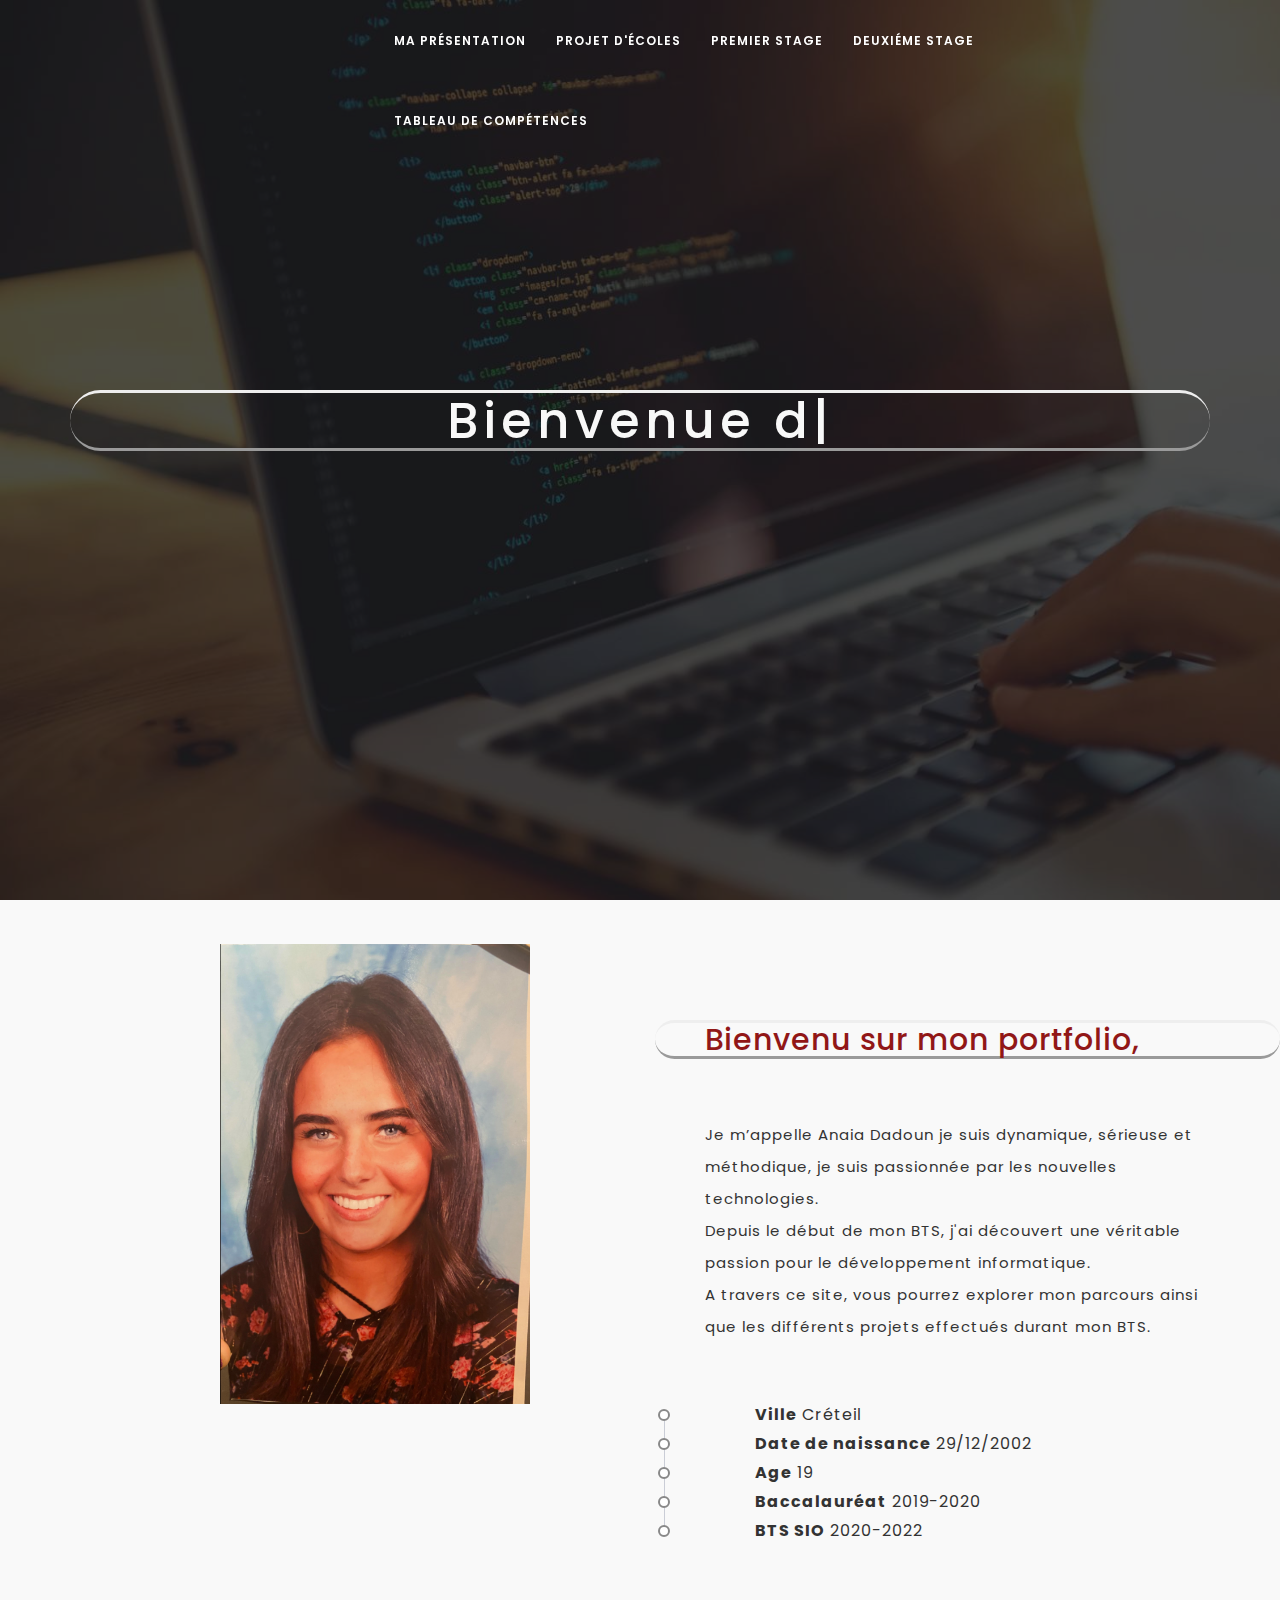
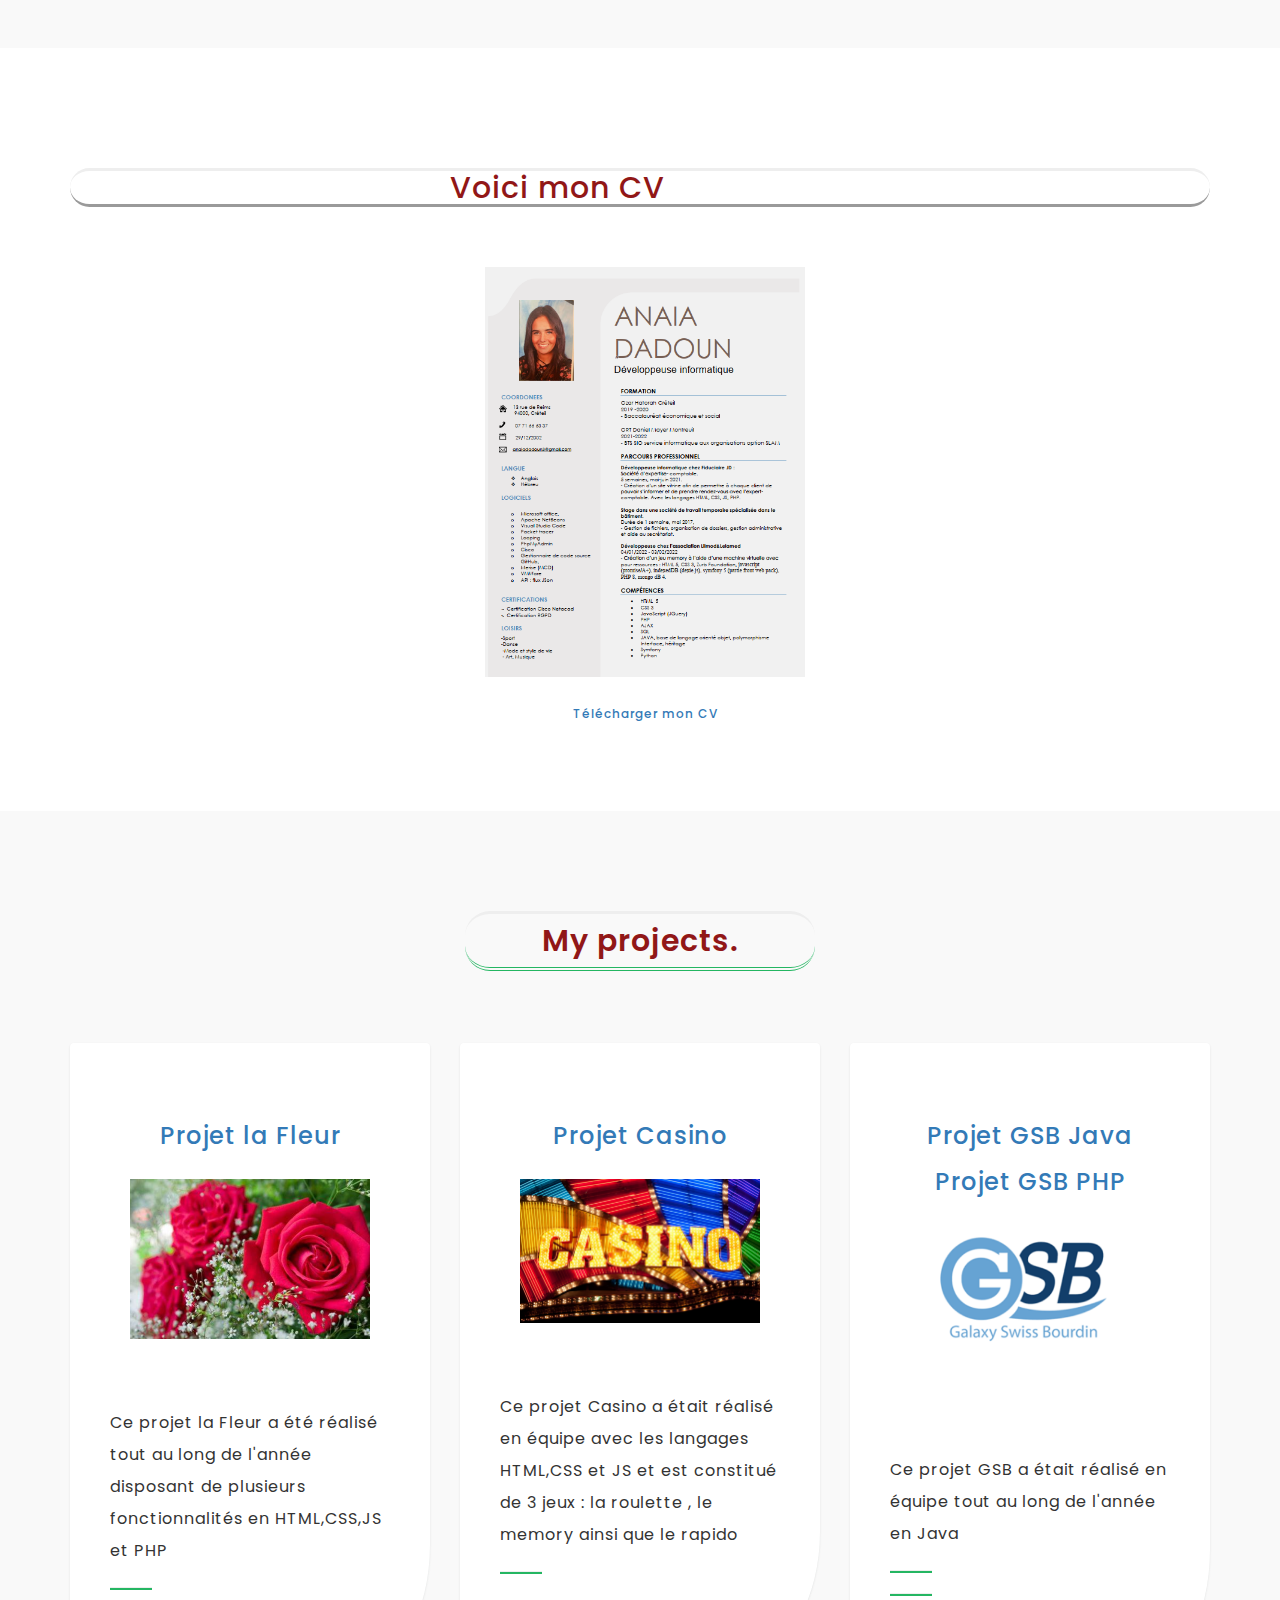
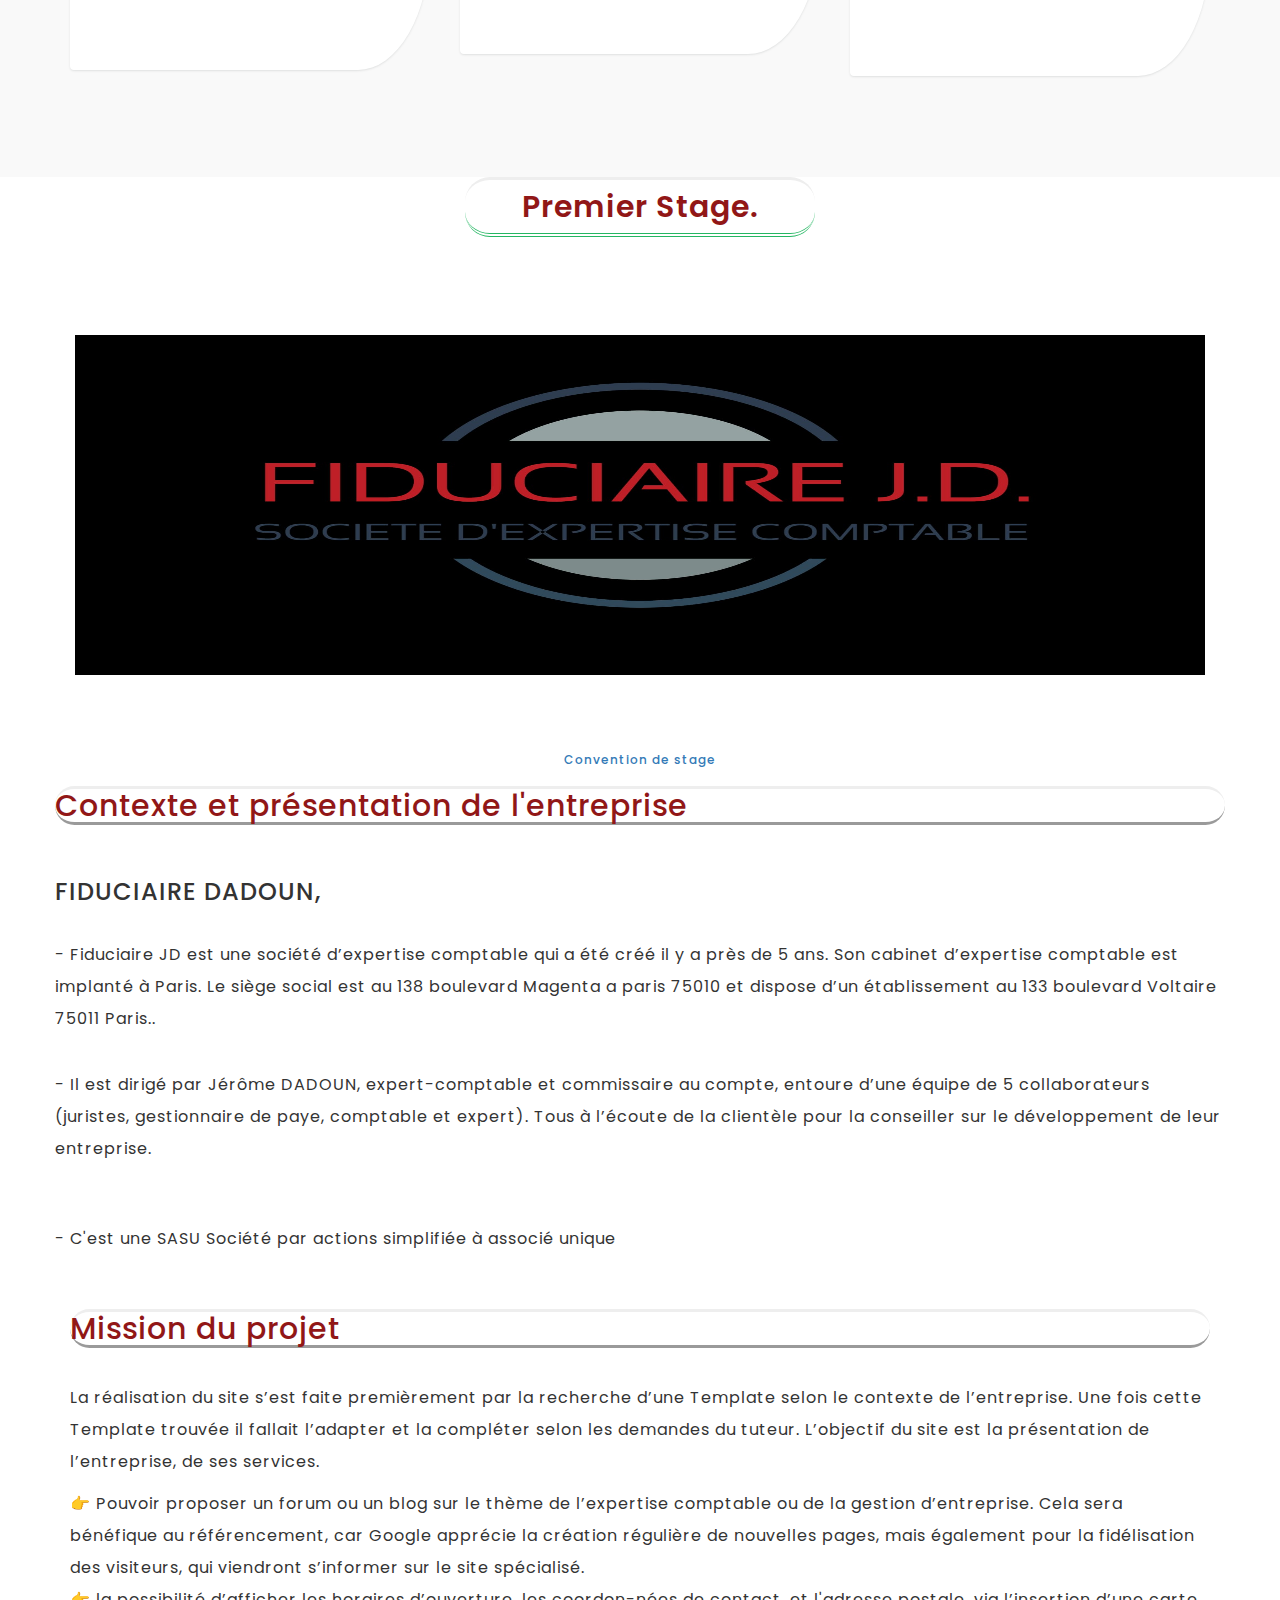
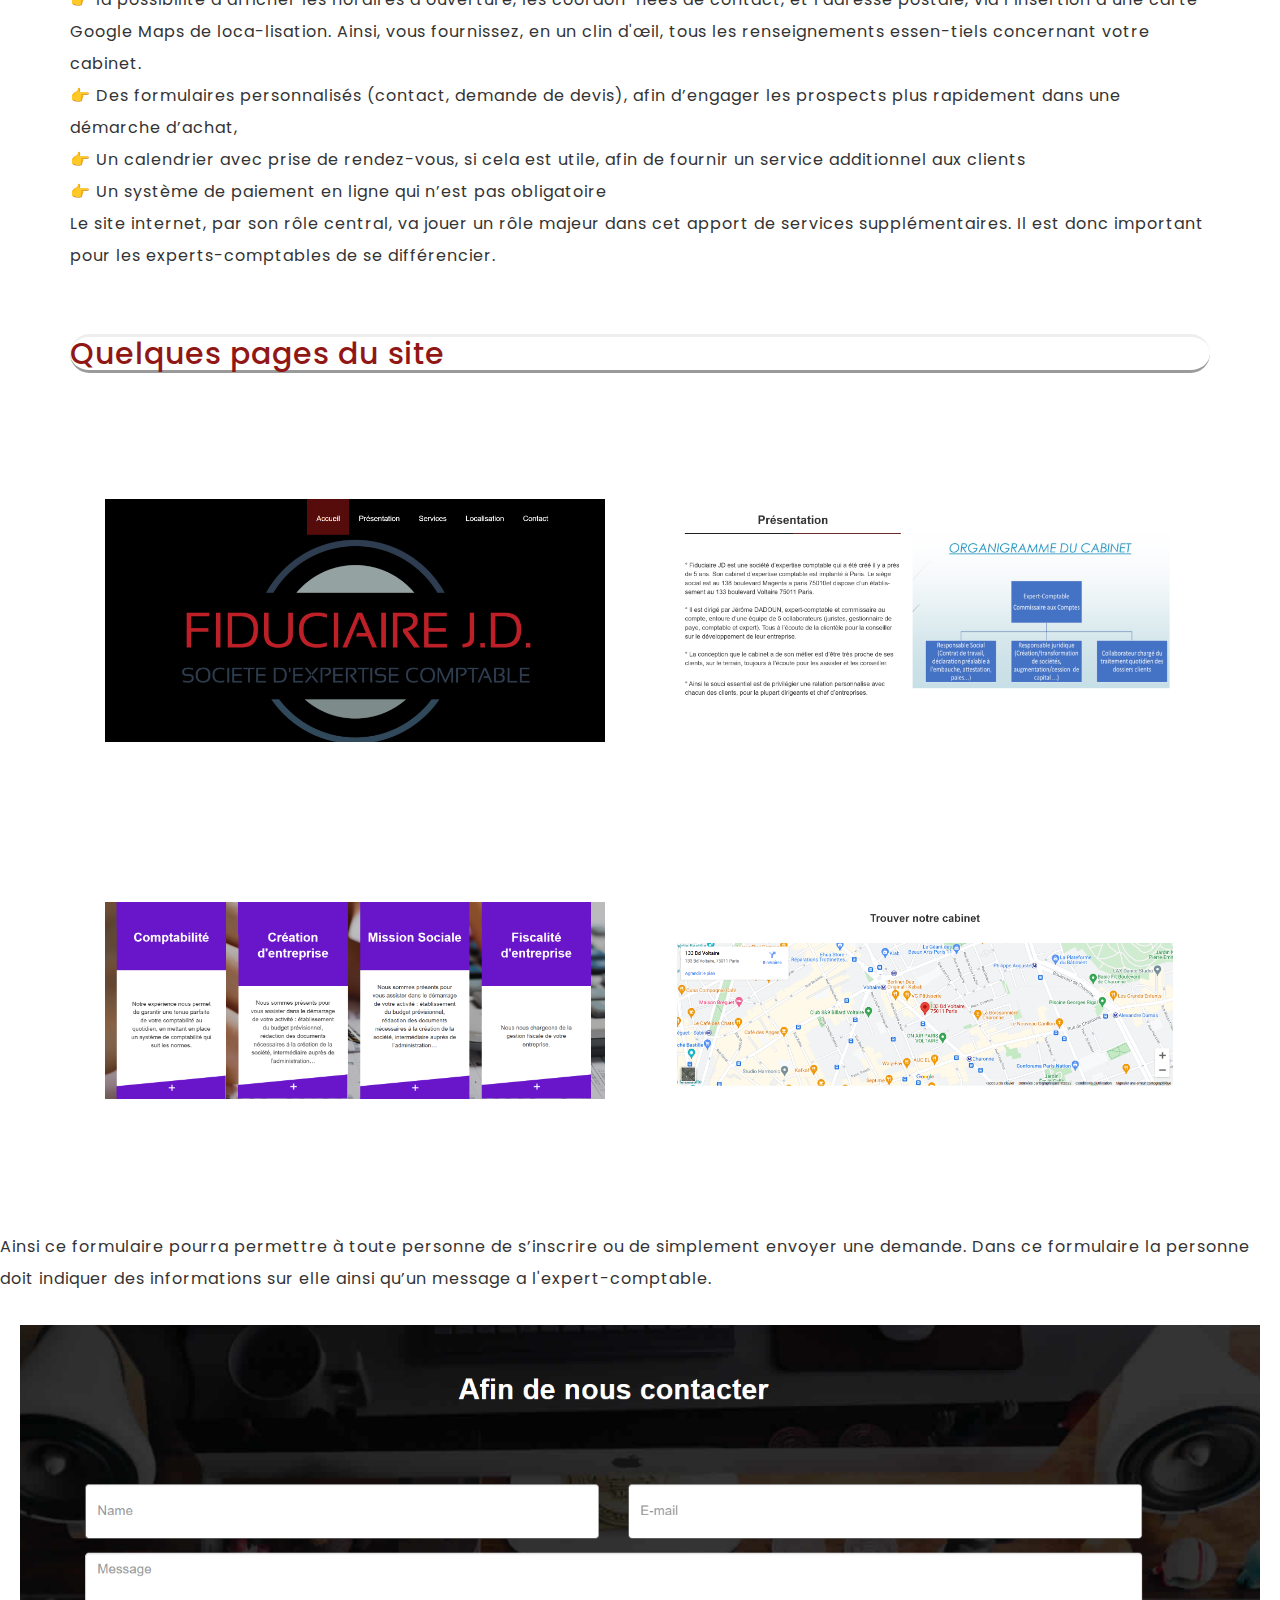
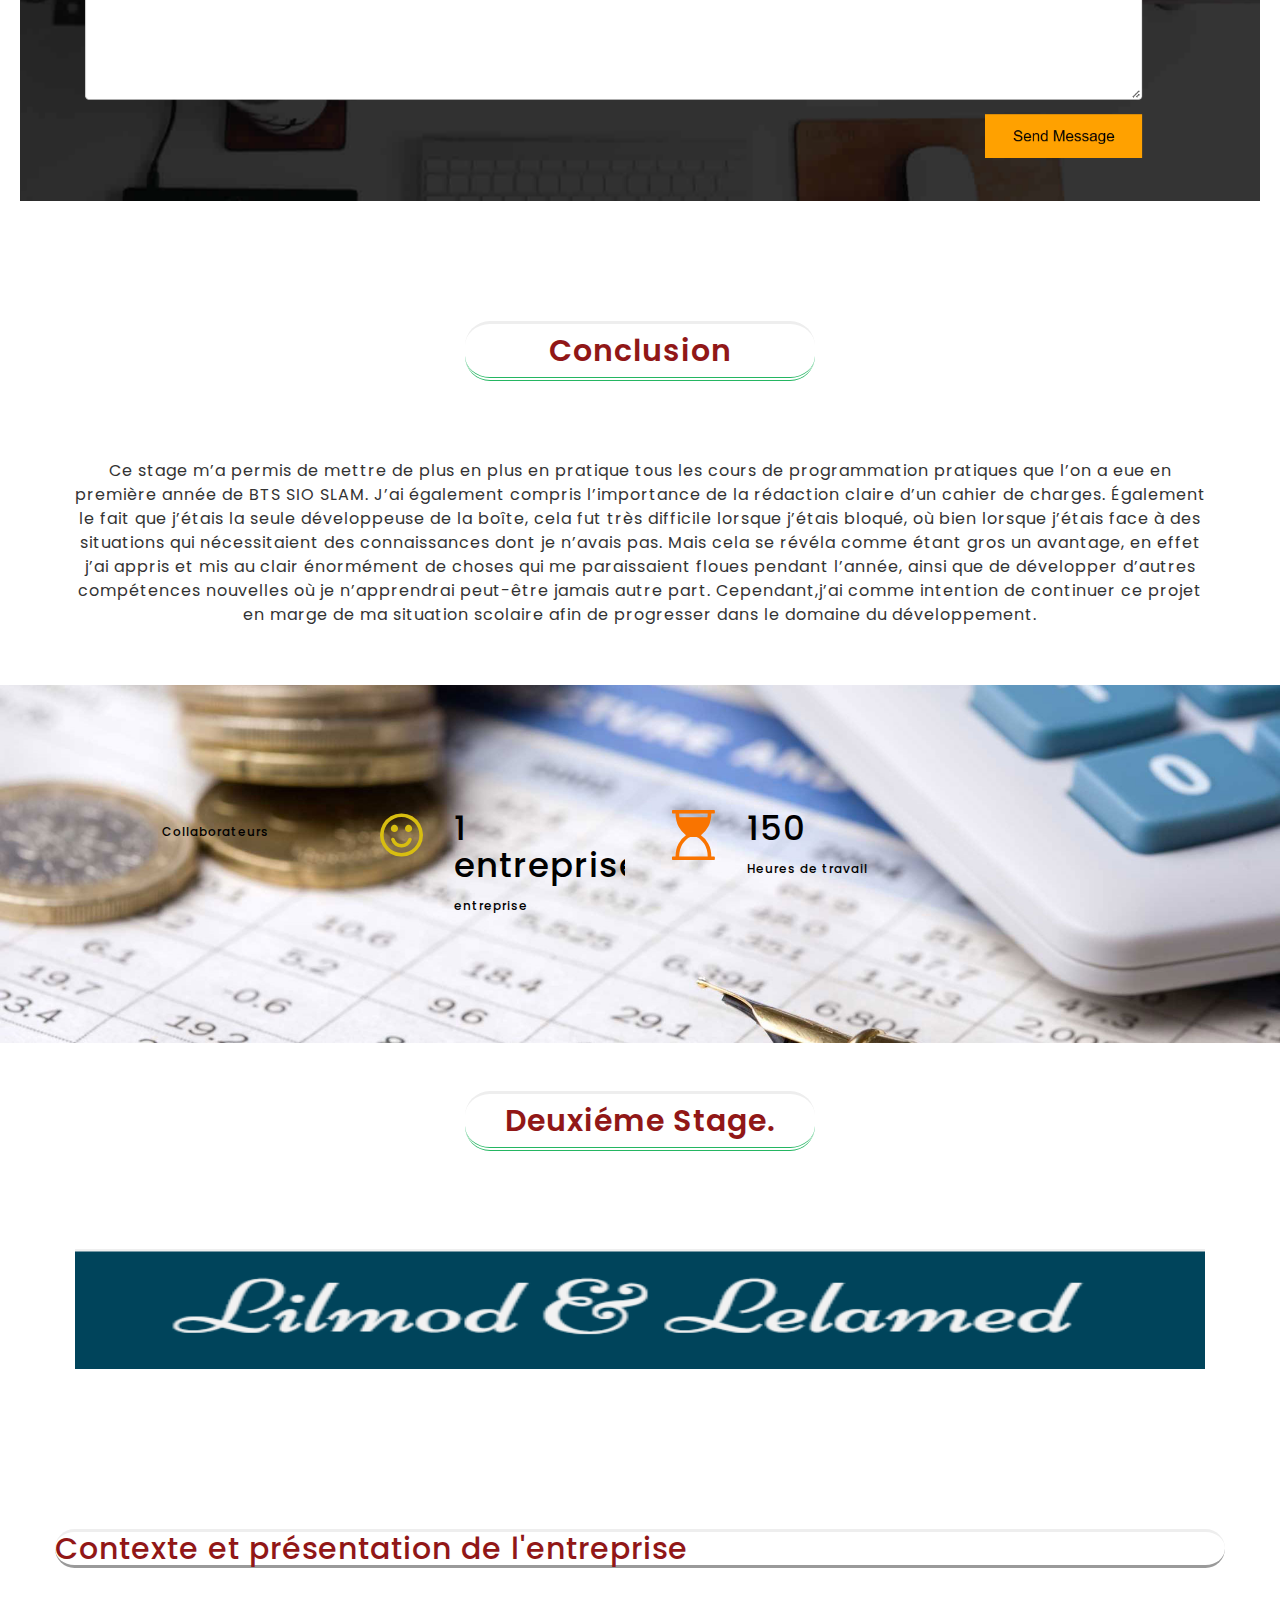
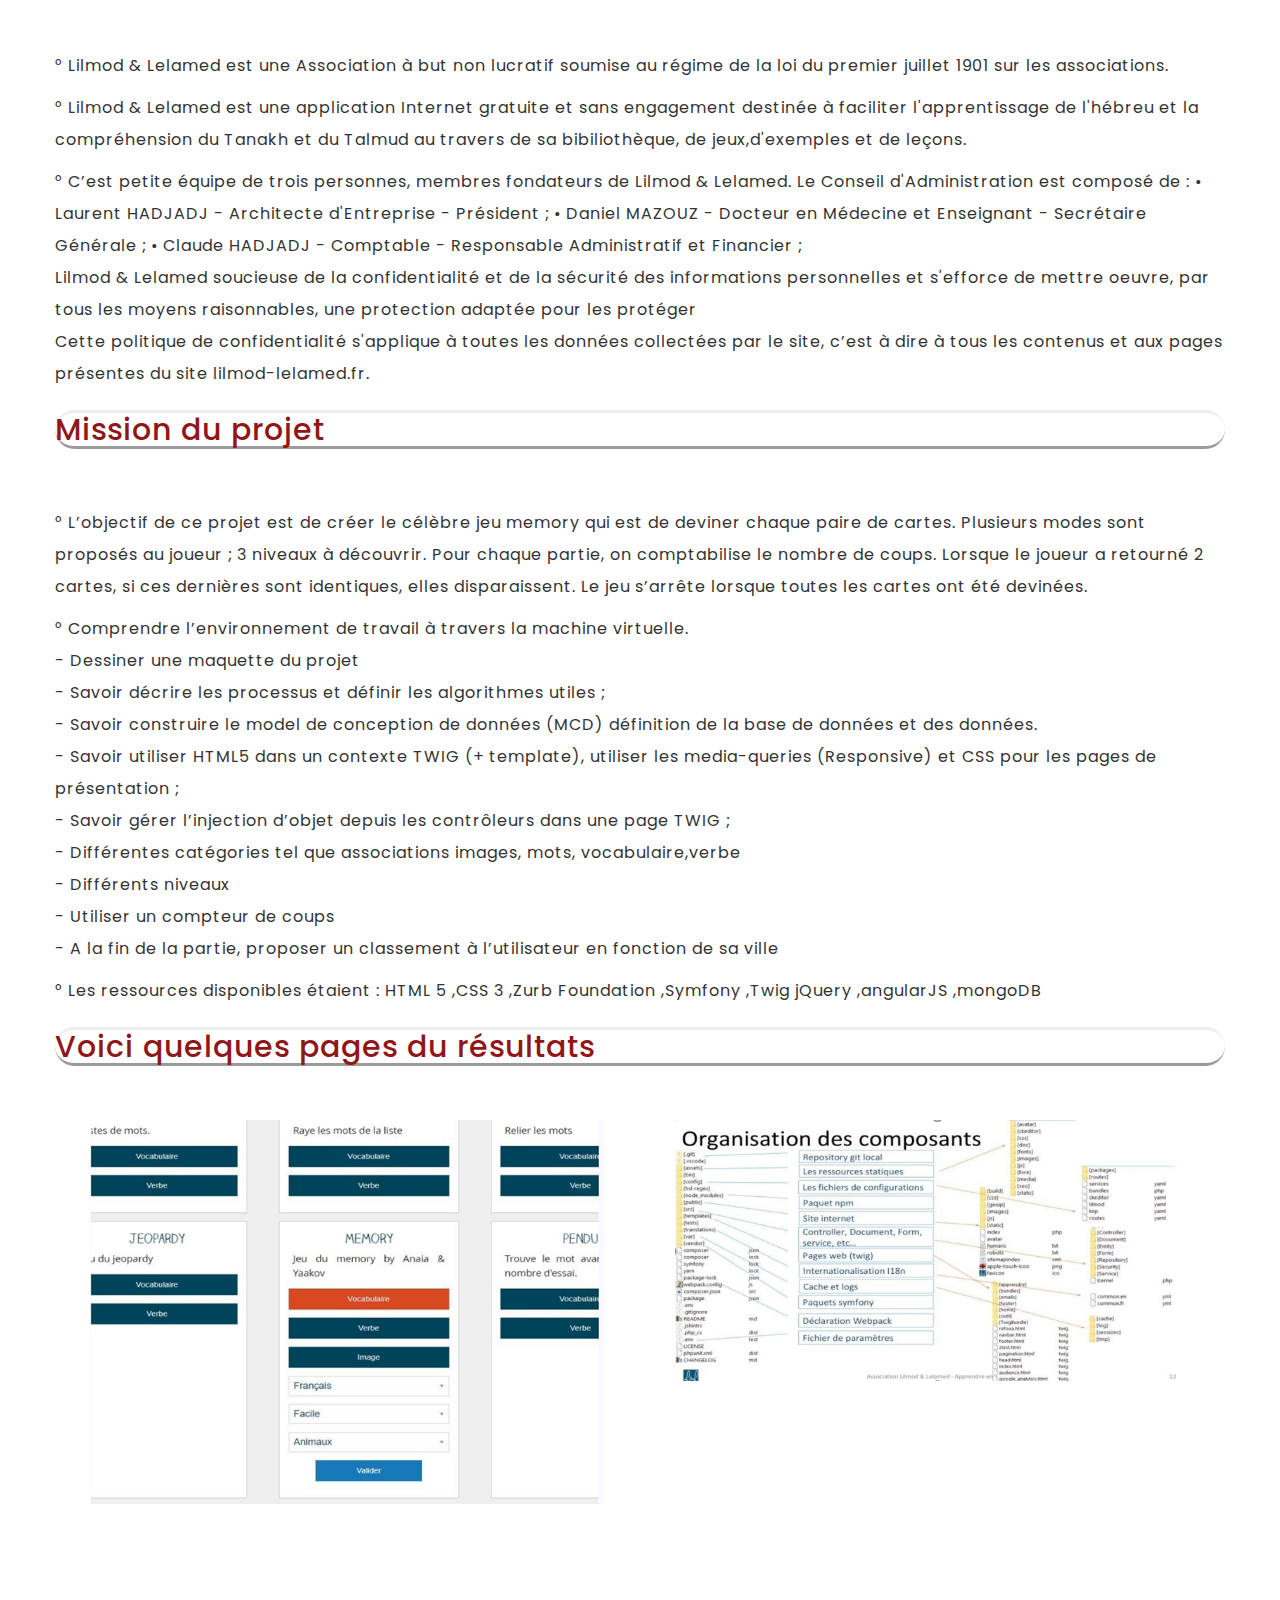
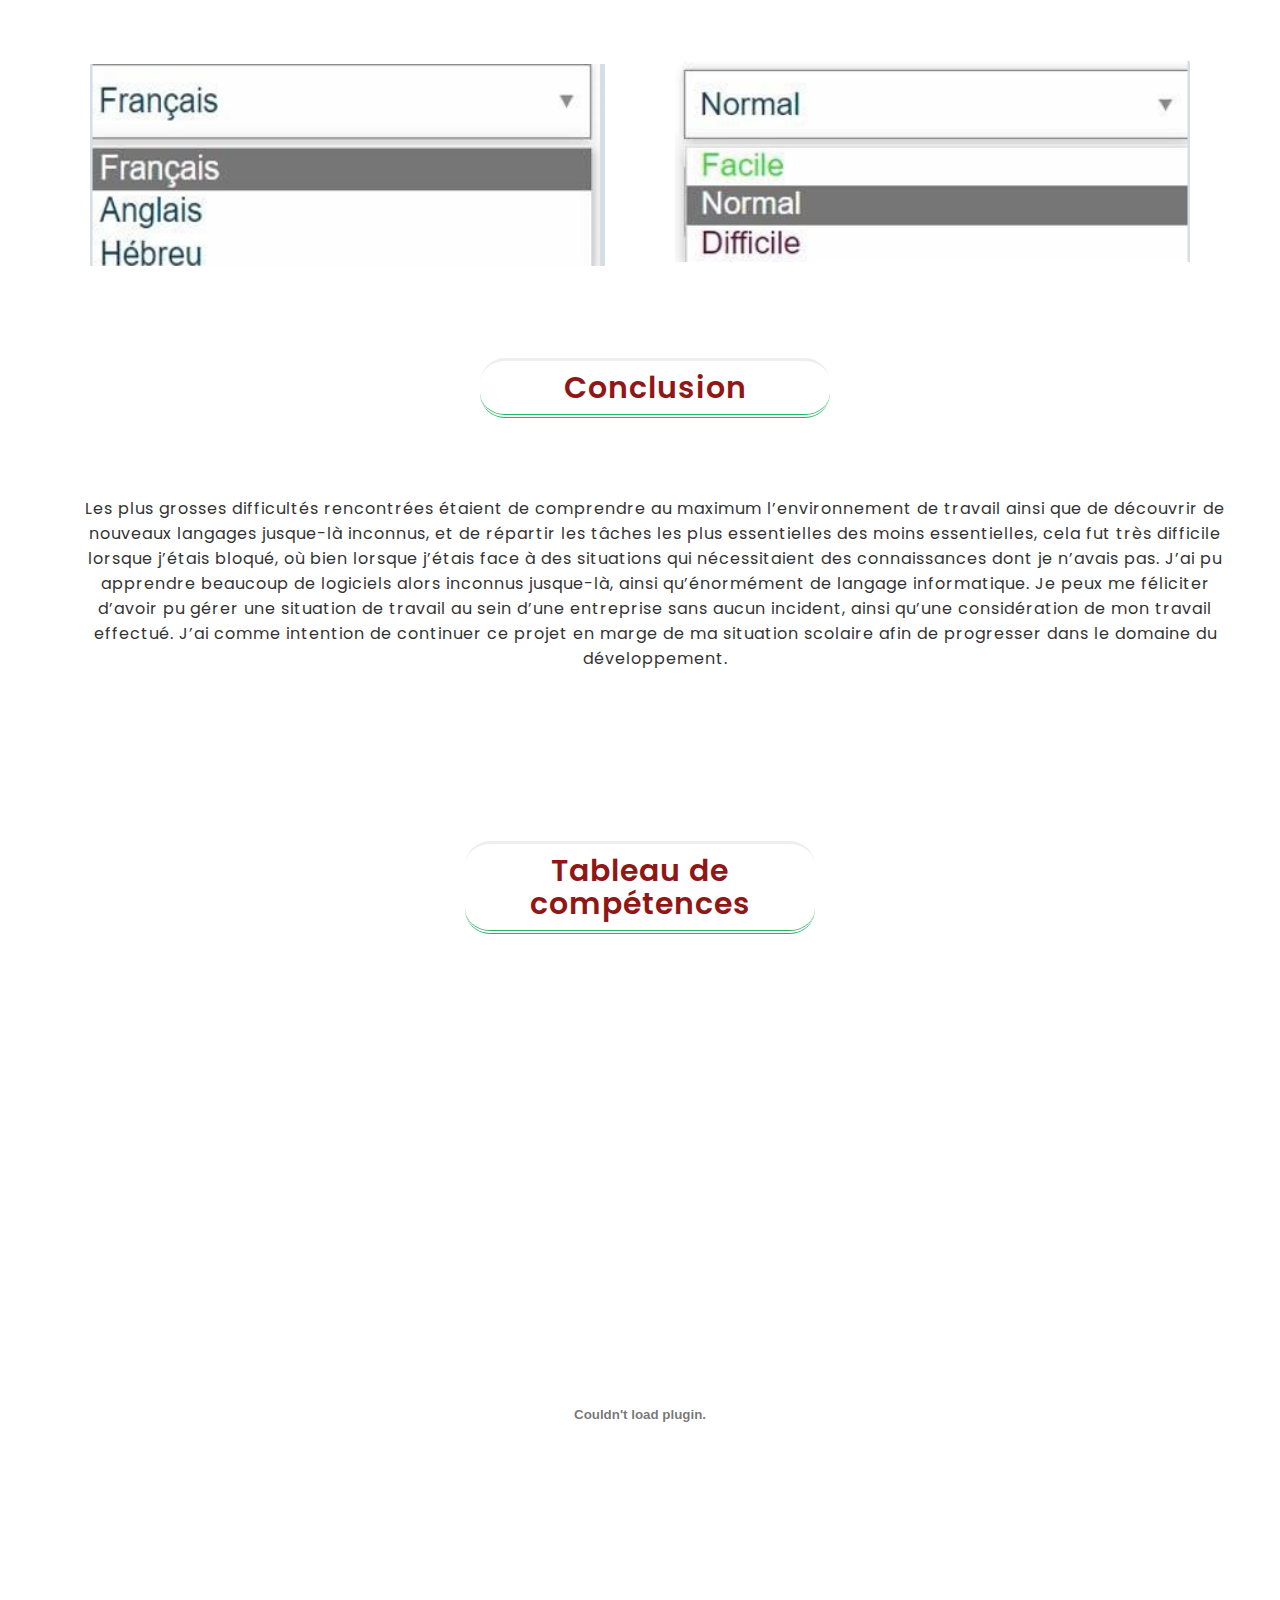
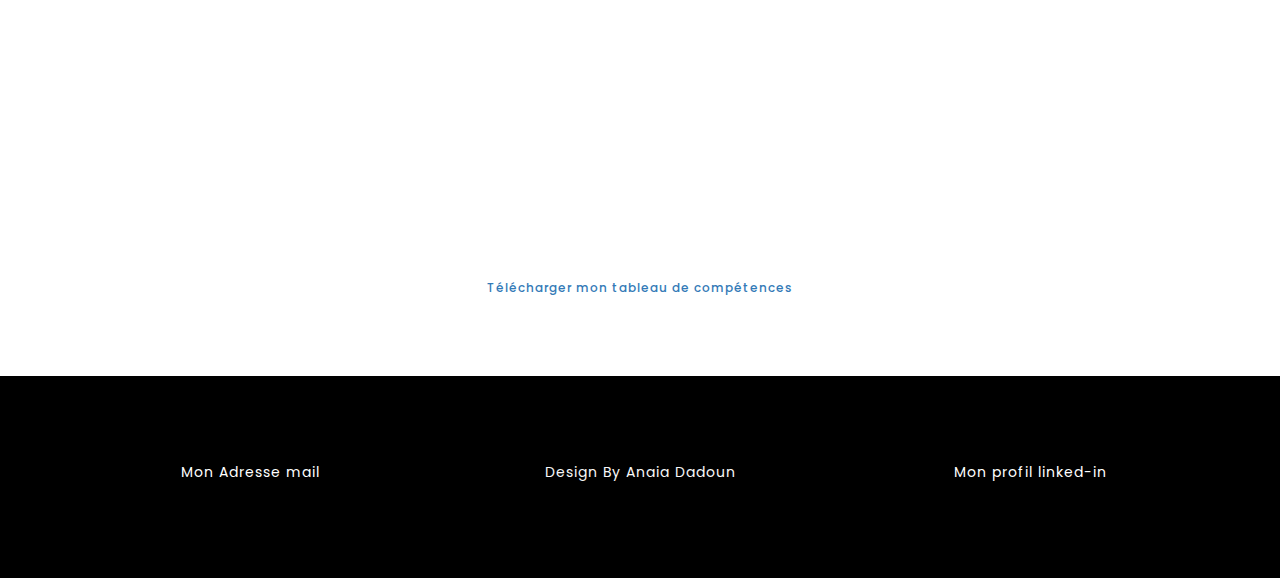
==== index.html @ a4463520 "gsbphp" ====
<!DOCTYPE html>
<html lang="en">

  <head>
    
    <!-- Meta Tag -->
    <meta charset="UTF-8">
    <meta name="viewport" content="width=device-width, initial-scale=1.0">
    <meta http-equiv="X-UA-Compatible" content="IE=edge">
    
    <!-- SEO -->
    <meta name="description" content="150 words">
    <meta name="author" content="uipasta">
    <meta name="url" content="http://www.yourdomainname.com">
    <meta name="copyright" content="company name">
    <meta name="robots" content="index,follow">
    
    
    <title> Portfolio ~ Anaïa Dadoun</title>

     <link rel="shortcut icon" href="images/log.jpg"> 
    <link rel="apple-touch-icon" sizes="144x144" type="image/x-icon" href="images/favicon/apple-touch-icon.png">
    
    <!-- All CSS Plugins -->
    <link rel="stylesheet" type="text/css" href="css/plugin.css">
    
    <!-- Main CSS Stylesheet -->
    <link rel="stylesheet" type="text/css" href="css/style.css">
    
    <!-- Google Web Fonts  -->
    <link rel="stylesheet" href="https://fonts.googleapis.com/css?family=Poppins:400,300,500,600,700">
    
    <link rel="stylesheet" href="../anaia-dadoun.github.io/lafleur.html">
    
    <!-- HTML5 shiv and Respond.js support IE8 or Older for HTML5 elements and media queries -->
    <!--[if lt IE 9]>
	   <script src="https://oss.maxcdn.com/html5shiv/3.7.3/html5shiv.min.js"></script>
	   <script src="https://oss.maxcdn.com/respond/1.4.2/respond.min.js"></script>
    <![endif]-->
    

 </head>

  <body>
    
    
	
	<!-- Preloader Start -->
    <div id="preloader">
	  <div class="loader"></div>
    </div>
    <!-- Preloader End -->

    
    
    <!-- Home & Menu Section Start -->
    <header id="home" class="home-section">
        
        <div class="header-top-area">
            <div class="container">
                <div class="row">
                
                    <div class="col-sm-3">
                        <!-- <div class="logo">
                            <a href="index-2.html">Rolling</a>
                        </div> -->
                    </div>
                    
                    <div class="col-sm-9">
                        <div class="navigation-menu">
                            <div class="navbar">
                                <div class="navbar-header">
                                    <button type="button" class="navbar-toggle" data-toggle="collapse" data-target=".navbar-collapse">
                                        <span class="sr-only">Toggle navigation</span>
                                        <span class="icon-bar"></span>
                                        <span class="icon-bar"></span>
                                        <span class="icon-bar"></span>
                                    </button>
                                </div>
                                <div class="navbar-collapse collapse">
                                    <ul class="nav navbar-nav navbar-right">
                                        <!-- <li class="active"><a class="smoth-scroll" href="#home">Home <div class="ripple-wrapper"></div></a> -->
                                        </li>
                                        <li><a class="smoth-scroll" href="#presentation">Ma présentation</a>
                                        
                                            <li><a class="smoth-scroll" href="#projetecole">Projet d'écoles </a>
                                            </li>

                                        <li><a class="smoth-scroll" href="#premierstage">Premier Stage</a>
                                        </li>
                                    </li>
                                    <li><a class="smoth-scroll" href="#deuxiemestage">Deuxiéme Stage</a>
                                    </li>
                                        
                                        <li><a class="smoth-scroll" href="#tableaudecompetences">Tableau de compétences</a>
                                        </li>
                                    </ul>
                                </div>
                            </div>
                        </div>
                    </div>
                </div>
            </div>
        </div>
        
        <div class="home-section-background" data-stellar-background-ratio="0.6">
            <div class="display-table">
                <div class="display-table-cell">
                    <div class="container">
                        <div class="row">
                            <div class="col-md-12 text-center">
                                <div class="header-text">
                                    <!-- <p>Hi! This is Anaia Dadoun</p> -->
                                    <h2><span class="typing"></span></h2>
                                    
                                    <div class="margin-top-60">
                          <!-- <a class="button button-style button-style-icon fa fa-long-arrow-right smoth-scroll" href="#portfolio">Bienvenue dans mon Portfolio</a> -->
                                  </div>
                                
                                </div>
                            </div>
                        </div>
                    </div>
                </div>
            </div>
        </div>
        
    </header>
    <!-- Home & Menu Section End-->
    
    
    
    
    <!-- About Start -->
    <section id="about" class="about-section">
         <div class="row" id="presentation">
               
              <div class="col-md-6 col-sm-12 col-xs-12">
                  <br>
                 <img class="img-responsive" src="images/anaia.png"  draggable="false" alt="" > 
              </div>
                
              <div class="col-md-6 col-sm-12 col-xs-12">
                <div class="about-me section-space-padding">
                  
                  <h2> Bienvenu sur mon portfolio,</h2>
                  
                  <p> 
                    Je m’appelle Anaia Dadoun je suis dynamique, sérieuse et méthodique, je suis passionnée par les nouvelles technologies. <br>
                    Depuis le début de mon BTS, j'ai découvert une véritable passion pour le développement informatique. <br>
                    A travers ce site, vous pourrez explorer mon parcours ainsi que les différents projets effectués durant mon BTS.
                  </p>

                  <ul class="theme-list">

                    <li><b>Ville</b> Créteil</li>
        
                    <li><b>Date de naissance</b> 29/12/2002 </li>
        
                    <li><b>Age</b> 19</li>

                    <li><b>Baccalauréat</b> 2019-2020</li>

                    <li><b>BTS SIO</b> 2020-2022</li>
        
                  </ul>
                 </div>

                 
             
              </div>
                
          </div>
       </section>
       <!-- About End -->
    </div>
</div>

    
    <!-- Portfolio Start -->
    <section id="portfolio" class="portfolio section-space-padding">
        <div class="container" id="portfolio">
            <div class="row">
                <div class="col-sm-12">
                    <!-- <div class="section-title"> -->

                         
                                <div class="col-md-4 col-sm-6 col-xs-12 mix apps">
                                    <div class="item">
                                           <a href="" class="" title="">
                                            <img src="" alt="">   
                                           
                                            
                                        </a>
                                    </div>
                                </div> 
                               
                        <h2>   Voici  mon CV </h2>
                        <div class="portfolio-inner">
                             <div class="row"> 
                                <div class="col-md-4 col-sm-6 col-xs-12 mix apps">
                                   <div class="item">
                                        <a href="images/cvZoom.png" class="portfolio-popup"  title="Project Title"  >
                                            <img src="images/cvZoom.png" alt="">  
                                         
        
                                            <a href="images/cvPdf.pdf"><h6>Télécharger mon CV</h6> </a>  
                                          
                                        </a>
                                    </div>
                            </div>
                                 <div class="col-md-4 col-sm-6 col-xs-12 mix apps">
                                    <div class="item">
                                           <a href="" class="" title="">
                                            <img src="" alt="">   
                                           
                                            
                                        </a>
                                    </div>
                                </div> 
                               

                             
                                
                            </div>
                            </div>
                        </div>
                    </div>
                </div>          
            </div>

            <p></p>
            
            <section id="services" class="services-section section-space-padding">
                <div class="container" id="projetecole">
                   <div class="row">
                        <div class="col-sm-12">
                            <div class="section-title">
                                <h2>My projects.</h2>
                                <p></p>
                            </div>
                        </div>
                    </div>
                    
            <div class="row">
                    
                    <div class="col-md-4 col-sm-6">
                        <div class="services-detail">
                            <!-- <i class="fa fa-mobile color-1"></i> -->
                            <!-- <img src="../rolling/images/_CV.png" alt="" width="750px" height="550px"> -->
                          <a href="lafleur.html"><h3>Projet la Fleur</h3></a>  
                            <!-- <a class="nav-item nav-link" href="lister.php">factures</a> -->
        
                            <img src="images/fleur.png" alt="">
                            <br><br>
                            <p>Ce projet la Fleur a été réalisé tout au long de l'année disposant de plusieurs fonctionnalités en HTML,CSS,JS et PHP </p>
                            <hr>
                            
                         
                        </div>
                    </div>
        
            

                    <div class="col-md-4 col-sm-6">
                        <div class="services-detail">
                            <!-- <i class="fa fa-mobile color-1"></i> -->
                            <!-- <img src="../rolling/images/_CV.png" alt="" width="750px" height="550px"> -->

                            <a href="casino.html"><h3>Projet Casino</h3></a>

                            <!-- <a href="Casino/Menuu/HTML/index.html"><h3>Projet Casino</h3></a> -->


                            <img src="images/casino.png" alt="">
                            <br><br>
                            <p>Ce projet Casino a était réalisé en équipe avec les langages HTML,CSS et JS et est constitué de 3 jeux : la roulette , le memory ainsi que le rapido
                            </p>
                            <hr>
                         
                        </div>
                    </div>

                    <!-- <div class="col-md-4 col-sm-6">
                        <div class="services-detail">
                            
                          <a href="Veilletechnologique_DADOUNSILLIAM.pdf"><h3>Veille technologique</h3></a>  
                          
        
                            <img src="images/bannière-d-illustration-de-l-icône-arrière-plan-e-commerce-icon-set-site-web-resource-sets-209696030.jpg" alt="">
                            <br><br>
                            <p>Ce projet de veille technologique sur le théme de l'e-commerce a été réalisé en équipe ayant pour but;en premier lieu à engendrer un grand nombre d'informations sur les dernières techniques et technologies. </p>
                            <hr>
                            
                         
                        </div>
                    </div>

                    <div class="col-md-4 col-sm-6">
                        


                    </div> -->


                    <div class="col-md-4 col-sm-6">
                        <div class="services-detail">
                            <!-- <i class="fa fa-mobile color-1"></i> -->
                            <!-- <img src="../rolling/images/_CV.png" alt="" width="750px" height="550px"> -->

                            <a href="gsb.html"><h3>Projet GSB Java  </h3></a>
                            <a href=""><h3>Projet GSB PHP</h3></a>
                            
                            
                            

                            <!-- <a href="Casino/Menuu/HTML/index.html"><h3>Projet Casino</h3></a> -->


                            <img src="images/gsbbbbbbbbbb.png"  alt="">
                            <br><br><br>
                            <p>Ce projet GSB a était réalisé en équipe tout au long de l'année en Java
                            </p>
                            <hr>
                            <hr>
                         
                        </div>
                    </div>

                    <div class="col-md-4 col-sm-6">
                        
                         
                        </div>
                    </div>

            
<!--             
            <div class="row">
                <ul class="portfolio">
                    <li class="filter" data-filter="all">all</li>
                    <li class="filter" data-filter=".apps">apps</li>
                    <li class="filter" data-filter=".mockups">mockups</li>
                    <li class="filter" data-filter=".wordpress">wordpress</li>
                </ul>
            </div> -->
            
            <!-- <div class="portfolio-inner">
                <div class="row">
                
                
                    <div class="col-md-4 col-sm-6 col-xs-12 mix apps">
                        <div class="item">
                            <a href="images/portfolio/1.jpg" class="portfolio-popup" title="Project Title">
                                <img src="images/portfolio/1.jpg" alt="">
                            </a>
                        </div>
                    </div>
                    
                    <div class="col-md-4 col-sm-6 col-xs-12 mix mockups">
                        <div class="item">
                            <a href="images/portfolio/2.jpg" class="portfolio-popup" title="Project Title">
                                <img src="images/portfolio/2.jpg" alt="">
                            </a>
                        </div>
                    </div>
                    
                    <div class="col-md-4 col-sm-6 col-xs-12 mix apps">
                        <div class="item">
                            <a href="images/portfolio/3.jpg" class="portfolio-popup" title="Project Title">
                                <img src="images/portfolio/3.jpg" alt="">
                            </a>
                        </div>
                    </div>
                    
                    <div class="col-md-4 col-sm-6 col-xs-12 mix mockups wordpress">
                        <div class="item">
                            <a href="images/portfolio/4.jpg" class="portfolio-popup" title="Project Title">
                                <img src="images/portfolio/4.jpg" alt="">
                            </a>
                        </div>
                    </div>
                    
                    <div class="col-md-4 col-sm-6 col-xs-12 mix wordpress apps">
                        <div class="item">
                            <a href="images/portfolio/5.jpg" class="portfolio-popup" title="Project Title">
                                <img src="images/portfolio/5.jpg" alt="">
                            </a>
                        </div>
                    </div>
                    
                    <div class="col-md-4 col-sm-6 col-xs-12 mix apps mockups wordpress" title="Project Title">
                        <div class="item">
                            <a href="images/portfolio/6.jpg" class="portfolio-popup">
                                <img src="images/portfolio/6.jpg" alt="">
                            </a>
                        </div>
                    </div>
                    
                </div>
            </div>
        </div> -->
        
        <!-- <div class="text-center margin-top-50">
          <a class="button button-style button-style-dark button-style-icon fa fa-long-arrow-right smoth-scroll" href="#contact">Let's Discuss</a>
            </div> -->
     
     </section>
    <!-- Portfolio End -->
    
    
    
     <!-- Testimonial Start -->
     <!-- <section id="testimonials" class="testimonial-section section-space-padding"> -->
        <div class="container" id="premierstage">
            <div class="row">
                <div class="col-sm-12">
                    <div class="section-title">
                        <h2>Premier Stage.</h2>
                        <br><br>
                        
                    </div>
                </div>
            </div>
            
            <div class="row">
                <!-- <div class="testimonial-carousel-list margin-top-20"> -->
                
                    <!-- <div class="testimonial-word text-center"> -->

                    <img src="images/fin.jpeg"  alt="" width="10px" height="380px">
                    <br><br>
                    <a href="images/attestation.jpg"><h6>Convention de stage</h6></a>  

                        <h2>Contexte et présentation de l'entreprise </h2>
                        <br>
                        <h3>FIDUCIAIRE DADOUN,</h3>
                         <br>
                        <p>- Fiduciaire JD est une société d’expertise comptable qui a été créé il y a près de 5 ans. Son cabinet d’expertise comptable est implanté à Paris. Le siège social est au 138 boulevard Magenta a paris 75010 et dispose d’un établissement au 133 boulevard Voltaire 75011 Paris..</p>
                        <br>
                        <p>- Il est dirigé par Jérôme DADOUN, expert-comptable et commissaire au compte, entoure d’une équipe de 5 collaborateurs (juristes, gestionnaire de paye, comptable et expert). Tous à l’écoute de la clientèle pour la conseiller sur le développement de leur entreprise.</p>
                        <br>
                        
                           <!-- <br> Installée à PARIS (75010), elle est spécialisée dans le secteur des activités comptables.  -->
                        <br> <p>- C'est une SASU Société par actions simplifiée à associé unique
                        <!-- <br> Jerome DADOUN est président de l'entreprise FIDUCIAIRE DADOUN. -->
                        </p>
                    </div>
                    
                    <!-- <div class="testimonial-word text-center"> -->
                    <!-- <img src="images/Formulaire.png" class="img-responsive" alt="" height="600px"> -->
                    <br>
                        <h2>Mission du projet</h2>
                        <br>
                        <p>La réalisation du site s’est faite premièrement par la recherche d’une Template selon le contexte de l’entreprise. Une fois cette Template trouvée il fallait l’adapter et la compléter selon les demandes du tuteur. L’objectif du site est la présentation de l’entreprise, de ses services.</p>
                        <p> 👉 Pouvoir proposer un forum ou un blog sur le thème de l’expertise comptable ou de la gestion d’entreprise. Cela sera bénéfique au référencement, car Google apprécie la création régulière de nouvelles pages, mais également pour la fidélisation des visiteurs, qui viendront s’informer sur le site spécialisé.
                            <br>
                            👉  la possibilité d’afficher les horaires d’ouverture, les coordon-nées de contact, et l'adresse postale, via l’insertion d’une carte Google Maps de loca-lisation. Ainsi, vous fournissez, en un clin d'œil, tous les renseignements essen-tiels concernant votre cabinet.
                            <br>
                            👉 Des formulaires personnalisés (contact, demande de devis), afin d’engager les prospects plus rapidement dans une démarche d’achat,
                            <br>
                            👉 Un calendrier avec prise de rendez-vous, si cela est utile, afin de fournir un service additionnel aux clients
                            <br>
                            👉 Un système de paiement en ligne qui n’est pas obligatoire
                            <br>
                            Le site internet, par son rôle central, va jouer un rôle majeur dans cet apport de services supplémentaires. Il est donc important pour les experts-comptables de se différencier. 
                            <br>
                            <p>	<br>

                                <h2>Quelques pages du site</h2>
                                <br><br><br>
                                <!-- <div class="col-sm-9">
                                        <img src="images/fiduciaire/violet.png" alt="">
                                    <br><br><br><br><br><br>
                                    <img src="images/fiduciaire/presentation.png" alt=""> -->


                                    <div class="col-md-6 col-sm-12 col-xs-12">
                                        <br>
                                       <img class="img" src="images/fiduciaire/menu.png"  draggable="false" alt="" > 
                                       <br><br><br><br><br>
                                       <img class="img" src="images/fiduciaire/violet.png" draggable="false" alt="" > 

                                    
                                    </div>
                                    <div class="col-md-6 col-sm-12 col-xs-12">
                                        <br>
                                       <img class="img" src="images/fiduciaire/presentation.png" draggable="true" alt="" >
                                       <br><br><br><br><br><br><br>
                                       <img class="img" src="images/fiduciaire/loca.png" draggable="false" alt="" > 

                                    </div>
                                    

                                      <!-- <div class="row">
                                        
                                        <div class="col-md-6">   
                                              
                                            <div class="row">
                                               <form>
                                                 
                                                 <img src="images/fiduciaire/formulaire.png" alt="">
                                                             
                                        
                                                    
                                               </form>
                                                
                                             </div>
                                            </div>
                                          -->
<!--                                          
                                         <div class="col-md-6">   
                                           <div id="my-address" class="map space-set">
                                           <p>Map will not be display without Internet Connection.</p>
                                         </div>
                                        </div> -->
                                        <img src="../anaia-dadoun.github.io/images/favicon/apple-touch-icon.png" alt="">
                                     
                                     </div>
                                    </div>
                                    
                                   
                                   <br><br><br>
                                   <p>Ainsi ce formulaire pourra permettre à toute personne de s’inscrire ou 
                                    de simplement envoyer une demande. Dans ce formulaire la personne doit indiquer
                                    des informations sur elle ainsi qu’un message a l'expert-comptable.</p>
                                   <img src="images/fiduciaire/formulaire.png" alt="">
                                    
                                  </section>
                    </div>

                     <div class="container" id="premierstage">
                        <div class="row">
                            <div class="col-sm-12">
                                <div class="section-title">
                                    <h2>Conclusion</h2>
                                    <br><br>
                                Ce stage m’a permis de mettre de plus en plus en pratique tous les cours de programmation pratiques que l’on a eue en première année de BTS SIO SLAM. J’ai également compris l’importance de la rédaction claire d’un cahier de charges. Également le fait que j’étais la seule développeuse de la boîte, cela fut très difficile lorsque j’étais bloqué, où bien lorsque j’étais face à des situations qui nécessitaient des connaissances dont je n’avais pas. Mais cela se révéla comme étant gros un avantage, en effet j’ai appris et mis au clair énormément de choses qui me paraissaient floues pendant l’année, ainsi que de développer d’autres compétences nouvelles où je n’apprendrai peut-être jamais autre part. Cependant,j’ai comme intention de continuer ce projet en marge de ma situation scolaire afin de progresser dans le domaine du développement.
                                </div>
                            </div>
                        </div>
                        <br><br>
                        <p>
                           
                    </div>
                    
                </div>
            </div>
        </div>
    </section>
    <!-- Testimonial End -->

    <section class="statistics-section section-space-padding bg-cover text-center" data-stellar-background-ratio="0.3">
        <div class="container">     

           <div class="row">
            <div class="statistics-center">  <!-- This code will work at max-width: 767px -->

          <div class="col-md-3 col-sm-6">
           <div class="statistics">
              <div class="statistics-icon"><i class="fa fa-c heck-square-o color-1"></i>
             </div> 
             <div class="statistics-content">
               <h5><span data-count="5" class="statistics-count"></span></h5><span>Collaborateurs</span>
             </div>
           </div>
         </div>
         
         <div class="col-md-3 col-sm-6">
           <div class="statistics">
             <div class="statistics-icon"><i class="fa fa-smile-o color-3"></i>
             </div>
             <div class="statistics-content">
               <h5> <span data-count="1" class="statistics-count">1 entreprise</span></h5><span>entreprise</span>
             </div>
           </div>
         </div>
         
         <div class="col-md-3 col-sm-6">
           <div class="statistics">
             <div class="statistics-icon"><i class="fa fa-hourglass-start color-5"></i>
             </div> 
             <div class="statistics-content">
               <h5><span data-count="150" class="statistics-count">150</span></h5><span>Heures de travail</span>
             </div>
           </div>
         </div>
         <br><br><br>
         
         <!-- <div class="col-md-3 col-sm-6">
           <div class="statistics">
             <div class="statistics-icon"><i class="fa fa-coffee color-4"></i>
             </div>
             <div class="statistics-content">
               <h5><span data-count="4000" class="statistics-count">4000</span></h5><span>Cup of Coffee</span>
             </div> -->
           </div>
           </div>

          </div>
        </div>
      </div>
   </section>


    


    <div class="container" id="deuxiemestage">
        <div class="row">
            <div class="col-sm-12">
                <div class="section-title">
                    <br><br>
                    <h2>Deuxiéme Stage.</h2>
                    <br><br>
                    <!-- <p>°	Fiduciaire JD est une société d’expertise comptable qui a été créé il y a près de 5 ans. Son cabinet d’expertise comptable est implanté à Paris. Le siège social est au 138 boulevard Magenta a paris 75010et dispose d’un établissement au 133 boulevard Voltaire 75011 Paris.</p> -->
                    <!-- <p>°   Il est dirigé par Jérôme DADOUN, expert-comptable et commissaire au compte, entoure d’une équipe de 5 collaborateurs (juristes, gestionnaire de paye, comptable et expert). Tous à l’écoute de la clientèle pour la conseiller sur le développement de leur entreprise.</p> -->

                </div>
            </div>
        </div>
        
        <div class="row">
            <!-- <div class="testimonial-carousel-list margin-top-20"> -->
            
                <!-- <div class="testimonial-word text-center"> -->

                <img src="images/Capture d’écran 2022-02-12 205637.png"  alt="" width="150px" height="160px">
                <br><br>
                <!-- <a href="images/attestation.jpg"><h3>Convention de stage</h3></a>   -->

                <br><br><br>

                    <h2>Contexte et présentation de l'entreprise </h2>
                    <br>
                    <br><br>
                    <p>°  Lilmod & Lelamed est une Association à but non lucratif soumise au régime de la loi du premier juillet 1901 sur les associations.</p>
                    <p>°  Lilmod & Lelamed est une application Internet gratuite et sans engagement destinée à faciliter l'apprentissage de l'hébreu et la compréhension du Tanakh et du Talmud au travers de sa bibiliothèque, de jeux,d'exemples et de leçons.</p>
                    <p>°  C’est petite équipe de trois personnes, membres fondateurs de Lilmod & Lelamed.  
                          Le Conseil d'Administration est composé de :  
                        • Laurent HADJADJ - Architecte d'Entreprise - Président ;  
                        • Daniel MAZOUZ - Docteur en Médecine et Enseignant - Secrétaire Générale ;  
                        • Claude HADJADJ - Comptable - Responsable Administratif et Financier ;  
<br>
                        Lilmod & Lelamed soucieuse de la confidentialité et de la sécurité des informations personnelles et s'efforce de mettre oeuvre, par tous les moyens raisonnables, une protection adaptée pour les protéger
                        <br>
Cette politique de confidentialité s'applique à toutes les données collectées par le site, c’est à dire à tous les contenus et aux pages présentes du site lilmod-lelamed.fr.
<br>

                         </p>
                    <h2>Mission du projet </h2>
                    <br><br>
                    <p>° L’objectif de ce projet est de créer le célèbre jeu memory qui est de deviner chaque paire de cartes. Plusieurs modes sont proposés au joueur ; 3 niveaux à découvrir. Pour chaque partie, on comptabilise le nombre de coups. Lorsque le joueur a retourné 2 cartes, si ces dernières sont identiques, elles disparaissent. Le jeu s’arrête lorsque toutes les cartes ont été devinées.   </p>
                    <p>° Comprendre l’environnement de travail à travers la machine virtuelle.
                        <br>  
                        -	Dessiner une maquette du projet 
                        <br>   
                        -	Savoir décrire les processus et définir les algorithmes utiles ;  
                        <br>  
                        -	Savoir construire le model de conception de données (MCD) définition de la base de données et des données.  
                        <br>  
                        -	Savoir utiliser HTML5 dans un contexte TWIG (+ template), utiliser les media-queries  (Responsive) et CSS pour les pages de présentation ;  
                        <br>  
                        -	Savoir gérer l’injection d’objet depuis les contrôleurs dans une page TWIG ;  
                
                        <br>   
                        -	Différentes catégories tel que associations images, mots, vocabulaire,verbe   
                        <br>  
                        -	Différents niveaux  
                        <br>   
                        -	Utiliser un compteur de coups  
                        <br>  
                        -	A la fin de la partie, proposer un classement à l’utilisateur en fonction de sa ville  
                        
                    </p>
                    <p>° Les ressources disponibles étaient : 
                    HTML 5
                    ,CSS 3
                    ,Zurb Foundation
                    ,Symfony
                    ,Twig
                    jQuery
                    ,angularJS
                    ,mongoDB
                    </p>


                    <h2>Voici quelques pages du résultats</h2>
                    
                   
                    <div class="col-md-6 col-sm-12 col-xs-12">
                        <br>
                       <img class="img" src="images/lilmod/jeu.png"  draggable="false" alt="" > 
                       <br><br><br><br><br>
                       <img class="img" src="images/lilmod/langue.png" draggable="false" alt="" > 

                    
                    </div>
                    <div class="col-md-6 col-sm-12 col-xs-12">
                        <br>
                       <img class="img" src="images/lilmod/architecture.png" draggable="false" alt="" > 
                       <br><br><br><br><br><br><br><br><br><br>

                       <img class="img" src="images/lilmod/niveau.png" draggable="false" alt="" > 

                    </div>
                
                
                </div>
               
                <div class="container" id="deuxiemestage">
                    <div class="row">
                        <div class="col-sm-12">
                            <div class="section-title">
                                <br><br><br>
                                
                                <h2>Conclusion</h2>
                                <br><br>
                                <!-- <p>°	Fiduciaire JD est une société d’expertise comptable qui a été créé il y a près de 5 ans. Son cabinet d’expertise comptable est implanté à Paris. Le siège social est au 138 boulevard Magenta a paris 75010et dispose d’un établissement au 133 boulevard Voltaire 75011 Paris.</p> -->
                                
                                <!-- <p>°   Il est dirigé par Jérôme DADOUN, expert-comptable et commissaire au compte, entoure d’une équipe de 5 collaborateurs (juristes, gestionnaire de paye, comptable et expert). Tous à l’écoute de la clientèle pour la conseiller sur le développement de leur entreprise.</p> -->
                           
                                <p>Les plus grosses difficultés rencontrées étaient de comprendre au maximum l’environnement de travail ainsi que de découvrir de nouveaux langages jusque-là inconnus, et de répartir les tâches les plus essentielles des moins essentielles, cela fut très difficile lorsque j’étais bloqué, où bien lorsque j’étais face à des situations qui nécessitaient des connaissances dont je n’avais pas. J’ai pu apprendre beaucoup de logiciels alors inconnus jusque-là, ainsi qu’énormément de langage informatique. Je peux me féliciter d’avoir pu gérer une situation de travail au sein d’une entreprise sans aucun incident, ainsi qu’une considération de mon travail effectué. J’ai comme intention de continuer ce projet en marge de ma situation scolaire afin de progresser dans le domaine du développement.</p>
                            </div>
                        </div>
                    </div>
                    <br><br>
                    <p>
                       
                </div>
                <!-- <div class="testimonial-word text-center"> -->
                <!-- <img src="images/Formulaire.png" class="img-responsive" alt="" height="600px"> -->
                

<!--                 
                 <div class="container" id="premierstage">
                    <div class="row">
                        <div class="col-sm-12">
                            <div class="section-title">
                                <h2>Conclusion</h2>
                                <br><br>
                               
                                
                                Ce stage m’a permis de mettre de plus en plus en pratique tous les cours de programmation pratiques que l’on a eue en première année de BTS SIO SLAM. Cette période m’a permis grandement de combler les lacunes accumulées tout au long de l’année. 
                                <br><br>
                                J’ai également compris l’importance de la rédaction claire d’un cahier de charges. Les plus grosses difficultés rencontrées étaient de comprendre au maximum le besoin du client, afin d’organiser et de répartir les tâches les plus essentielles des moins essentielles. Également le fait que j’étais la seule développeuse de la boîte, cela fut très difficile lorsque j’étais bloqué, où bien lorsque j’étais face à des situations qui nécessitaient des connaissances dont je n’avais pas. Mais cela se révéla comme étant gros un avantage, en effet j’ai appris et mis au clair énormément de choses qui me paraissaient floues pendant l’année, ainsi que de développer d’autres compétences nouvelles où je n’apprendrai peut-être jamais autre part. 
                                <br><br>
                                Cependant,j’ai comme intention de continuer ce projet en marge de ma situation scolaire afin de progresser dans le domaine du développement. Effectivement le site nécessite encore bien d’autres fonctionnalités afin de permettre une encore meilleure maniabilité, que j’aurais apprécié développer, faute de temps.</p></p>
                                 <br><br>
                            </div>
                        </div>
                    </div>
                    <br><br>
                    <p>
                       
                </div>
                 -->
            </div>
        </div>
    </div>
</section>












    
    
      <!-- statistics -->
      
    <!-- statistics end -->

    
    
    
    <!-- Services Start -->
  


<!-- 			
			<div class="col-md-4 col-sm-6">
				<div class="services-detail">
					<i class="fa fa-ge color-6"></i>
					<h3>CSS3 Design</h3>
					<hr>
					<p>Rolling is a clean and beautiful template with every must features. You can use it for many purpose in website.</p>
				</div>
			</div> -->
            
             
             <div class="container" id="tableaudecompetences">
                <div class="row">
                    <div class="col-sm-12">
                        <div class="section-title">
                            <br><br><br>
                            <h2>Tableau de compétences </h2>
                           
                            <embed src="anaiadadoun.pdf" width="600px" height="900px" type="">

                        </div>
                    </div>
                </div>
                
                      
                        <a href="anaiadadoun.pdf"><h6> Télécharger mon tableau de compétences</h6></a>  
                <br><br><br>
                        </a>
                    </div>
             </div>


                    <!-- <p>°	Fiduciaire JD est une société d’expertise comptable qui a été créé il y a près de 5 ans. Son cabinet d’expertise comptable est implanté à Paris. Le siège social est au 138 boulevard Magenta a paris 75010et dispose d’un établissement au 133 boulevard Voltaire 75011 Paris.</p> -->
                    <!-- <p>°   Il est dirigé par Jérôme DADOUN, expert-comptable et commissaire au compte, entoure d’une équipe de 5 collaborateurs (juristes, gestionnaire de paye, comptable et expert). Tous à l’écoute de la clientèle pour la conseiller sur le développement de leur entreprise.</p> -->
                    
                </div>
            </div>
            </div>
        </div>
    </section>
    <!-- Services End -->
    
    
    
    
            
            </div>    
          </div>
         </div>
         
       </section>
       <!-- Call to Action End -->
       
       
       
       
    <!-- Contact Start -->
   
     <!-- Contact End -->
       
        
        
        
    <!-- Footer Start -->
    <footer class="footer-section">
        <div class="container">
            <div class="row">
               
      <!-- <div class="col-md-4 text-left">
       <p><span><a href="#about" class="smoth-scroll">About Me</a></span> | <span><a href="#portfolio" class="smoth-scroll">Portfolio</a></span></p>
          </div>
                -->
           

               <div class="col-md-4 text-center">
                <p> <a href="mailto:anaiadadoun3@gmail.com"> Mon Adresse mail</a>
                </p>
                </div>
             <div class="col-md-4 uipasta-credit text-right">
                 <center> <p>Design By Anaia Dadoun </p></center>
               
                </div>
                
                
               <div class="col-md-4 text-center">
                <a href="https://www.linkedin.com/in/anaia-dadoun-b38950203/"><p>Mon profil linked-in</p></a> 
                </div>
                

             </div>
        </div>
    </footer>
    <!-- Footer End -->
    
    
    <!-- Back to Top Start -->
    <a href="#" class="scroll-to-top"><i class="fa fa-angle-up"></i></a>
    <!-- Back to Top End -->
    
    
    <!-- All Javascript Plugins  -->
    <script type="text/javascript" src="js/jquery.min.js"></script>
    <script type="text/javascript" src="js/plugin.js"></script>
    <script type="text/javascript" src="http://maps.google.com/maps/api/js?key=AIzaSyC0HAKwKinpoFKNGUwRBgkrKhF-sIqFUNA"></script>
    
    <!-- Main Javascript File  -->
    <script type="text/javascript" src="js/scripts.js"></script>
 </body>
 </html>
---- css/plugin.css ----
/* Table Of Content 

  1. Bootstrap
  2. Magnific Popup
  3. Owl Carousel
  4. Font Awesome

*/



/*!
 * Bootstrap v3.3.7 (http://getbootstrap.com)
 * Copyright 2011-2016 Twitter, Inc.
 * Licensed under MIT (https://github.com/twbs/bootstrap/blob/master/LICENSE)
 *//*! normalize.css v3.0.3 | MIT License | github.com/necolas/normalize.css */html{font-family:sans-serif;-webkit-text-size-adjust:100%;-ms-text-size-adjust:100%}body{margin:0}article,aside,details,figcaption,figure,footer,header,hgroup,main,menu,nav,section,summary{display:block}audio,canvas,progress,video{display:inline-block;vertical-align:baseline}audio:not([controls]){display:none;height:0}[hidden],template{display:none}a{background-color:transparent}a:active,a:hover{outline:0}abbr[title]{border-bottom:1px dotted}b,strong{font-weight:700}dfn{font-style:italic}h1{margin:.67em 0;font-size:2em}mark{color:#000;background:#ff0}small{font-size:80%}sub,sup{position:relative;font-size:75%;line-height:0;vertical-align:baseline}sup{top:-.5em}sub{bottom:-.25em}img{border:0}svg:not(:root){overflow:hidden}figure{margin:1em 40px}hr{height:0;-webkit-box-sizing:content-box;-moz-box-sizing:content-box;box-sizing:content-box}pre{overflow:auto}code,kbd,pre,samp{font-family:monospace,monospace;font-size:1em}button,input,optgroup,select,textarea{margin:0;font:inherit;color:inherit}button{overflow:visible}button,select{text-transform:none}button,html input[type=button],input[type=reset],input[type=submit]{-webkit-appearance:button;cursor:pointer}button[disabled],html input[disabled]{cursor:default}button::-moz-focus-inner,input::-moz-focus-inner{padding:0;border:0}input{line-height:normal}input[type=checkbox],input[type=radio]{-webkit-box-sizing:border-box;-moz-box-sizing:border-box;box-sizing:border-box;padding:0}input[type=number]::-webkit-inner-spin-button,input[type=number]::-webkit-outer-spin-button{height:auto}input[type=search]{-webkit-box-sizing:content-box;-moz-box-sizing:content-box;box-sizing:content-box;-webkit-appearance:textfield}input[type=search]::-webkit-search-cancel-button,input[type=search]::-webkit-search-decoration{-webkit-appearance:none}fieldset{padding:.35em .625em .75em;margin:0 2px;border:1px solid silver}legend{padding:0;border:0}textarea{overflow:auto}optgroup{font-weight:700}table{border-spacing:0;border-collapse:collapse}td,th{padding:0}/*! Source: https://github.com/h5bp/html5-boilerplate/blob/master/src/css/main.css */@media print{*,:after,:before{color:#000!important;text-shadow:none!important;background:0 0!important;-webkit-box-shadow:none!important;box-shadow:none!important}a,a:visited{text-decoration:underline}a[href]:after{content:" (" attr(href) ")"}abbr[title]:after{content:" (" attr(title) ")"}a[href^="javascript:"]:after,a[href^="#"]:after{content:""}blockquote,pre{border:1px solid #999;page-break-inside:avoid}thead{display:table-header-group}img,tr{page-break-inside:avoid}img{max-width:100%!important}h2,h3,p{orphans:3;widows:3}h2,h3{page-break-after:avoid}.navbar{display:none}.btn>.caret,.dropup>.btn>.caret{border-top-color:#000!important}.label{border:1px solid #000}.table{border-collapse:collapse!important}.table td,.table th{background-color:#fff!important}.table-bordered td,.table-bordered th{border:1px solid #ddd!important}}@font-face{font-family:'Glyphicons Halflings';src:url(../fonts/glyphicons-halflings-regular.eot);src:url(../fonts/glyphicons-halflings-regular.eot?#iefix) format('embedded-opentype'),url(../fonts/glyphicons-halflings-regular.woff2) format('woff2'),url(../fonts/glyphicons-halflings-regular.woff) format('woff'),url(../fonts/glyphicons-halflings-regular.ttf) format('truetype'),url(../fonts/glyphicons-halflings-regular.svg#glyphicons_halflingsregular) format('svg')}.glyphicon{position:relative;top:1px;display:inline-block;font-family:'Glyphicons Halflings';font-style:normal;font-weight:400;line-height:1;-webkit-font-smoothing:antialiased;-moz-osx-font-smoothing:grayscale}.glyphicon-asterisk:before{content:"\002a"}.glyphicon-plus:before{content:"\002b"}.glyphicon-eur:before,.glyphicon-euro:before{content:"\20ac"}.glyphicon-minus:before{content:"\2212"}.glyphicon-cloud:before{content:"\2601"}.glyphicon-envelope:before{content:"\2709"}.glyphicon-pencil:before{content:"\270f"}.glyphicon-glass:before{content:"\e001"}.glyphicon-music:before{content:"\e002"}.glyphicon-search:before{content:"\e003"}.glyphicon-heart:before{content:"\e005"}.glyphicon-star:before{content:"\e006"}.glyphicon-star-empty:before{content:"\e007"}.glyphicon-user:before{content:"\e008"}.glyphicon-film:before{content:"\e009"}.glyphicon-th-large:before{content:"\e010"}.glyphicon-th:before{content:"\e011"}.glyphicon-th-list:before{content:"\e012"}.glyphicon-ok:before{content:"\e013"}.glyphicon-remove:before{content:"\e014"}.glyphicon-zoom-in:before{content:"\e015"}.glyphicon-zoom-out:before{content:"\e016"}.glyphicon-off:before{content:"\e017"}.glyphicon-signal:before{content:"\e018"}.glyphicon-cog:before{content:"\e019"}.glyphicon-trash:before{content:"\e020"}.glyphicon-home:before{content:"\e021"}.glyphicon-file:before{content:"\e022"}.glyphicon-time:before{content:"\e023"}.glyphicon-road:before{content:"\e024"}.glyphicon-download-alt:before{content:"\e025"}.glyphicon-download:before{content:"\e026"}.glyphicon-upload:before{content:"\e027"}.glyphicon-inbox:before{content:"\e028"}.glyphicon-play-circle:before{content:"\e029"}.glyphicon-repeat:before{content:"\e030"}.glyphicon-refresh:before{content:"\e031"}.glyphicon-list-alt:before{content:"\e032"}.glyphicon-lock:before{content:"\e033"}.glyphicon-flag:before{content:"\e034"}.glyphicon-headphones:before{content:"\e035"}.glyphicon-volume-off:before{content:"\e036"}.glyphicon-volume-down:before{content:"\e037"}.glyphicon-volume-up:before{content:"\e038"}.glyphicon-qrcode:before{content:"\e039"}.glyphicon-barcode:before{content:"\e040"}.glyphicon-tag:before{content:"\e041"}.glyphicon-tags:before{content:"\e042"}.glyphicon-book:before{content:"\e043"}.glyphicon-bookmark:before{content:"\e044"}.glyphicon-print:before{content:"\e045"}.glyphicon-camera:before{content:"\e046"}.glyphicon-font:before{content:"\e047"}.glyphicon-bold:before{content:"\e048"}.glyphicon-italic:before{content:"\e049"}.glyphicon-text-height:before{content:"\e050"}.glyphicon-text-width:before{content:"\e051"}.glyphicon-align-left:before{content:"\e052"}.glyphicon-align-center:before{content:"\e053"}.glyphicon-align-right:before{content:"\e054"}.glyphicon-align-justify:before{content:"\e055"}.glyphicon-list:before{content:"\e056"}.glyphicon-indent-left:before{content:"\e057"}.glyphicon-indent-right:before{content:"\e058"}.glyphicon-facetime-video:before{content:"\e059"}.glyphicon-picture:before{content:"\e060"}.glyphicon-map-marker:before{content:"\e062"}.glyphicon-adjust:before{content:"\e063"}.glyphicon-tint:before{content:"\e064"}.glyphicon-edit:before{content:"\e065"}.glyphicon-share:before{content:"\e066"}.glyphicon-check:before{content:"\e067"}.glyphicon-move:before{content:"\e068"}.glyphicon-step-backward:before{content:"\e069"}.glyphicon-fast-backward:before{content:"\e070"}.glyphicon-backward:before{content:"\e071"}.glyphicon-play:before{content:"\e072"}.glyphicon-pause:before{content:"\e073"}.glyphicon-stop:before{content:"\e074"}.glyphicon-forward:before{content:"\e075"}.glyphicon-fast-forward:before{content:"\e076"}.glyphicon-step-forward:before{content:"\e077"}.glyphicon-eject:before{content:"\e078"}.glyphicon-chevron-left:before{content:"\e079"}.glyphicon-chevron-right:before{content:"\e080"}.glyphicon-plus-sign:before{content:"\e081"}.glyphicon-minus-sign:before{content:"\e082"}.glyphicon-remove-sign:before{content:"\e083"}.glyphicon-ok-sign:before{content:"\e084"}.glyphicon-question-sign:before{content:"\e085"}.glyphicon-info-sign:before{content:"\e086"}.glyphicon-screenshot:before{content:"\e087"}.glyphicon-remove-circle:before{content:"\e088"}.glyphicon-ok-circle:before{content:"\e089"}.glyphicon-ban-circle:before{content:"\e090"}.glyphicon-arrow-left:before{content:"\e091"}.glyphicon-arrow-right:before{content:"\e092"}.glyphicon-arrow-up:before{content:"\e093"}.glyphicon-arrow-down:before{content:"\e094"}.glyphicon-share-alt:before{content:"\e095"}.glyphicon-resize-full:before{content:"\e096"}.glyphicon-resize-small:before{content:"\e097"}.glyphicon-exclamation-sign:before{content:"\e101"}.glyphicon-gift:before{content:"\e102"}.glyphicon-leaf:before{content:"\e103"}.glyphicon-fire:before{content:"\e104"}.glyphicon-eye-open:before{content:"\e105"}.glyphicon-eye-close:before{content:"\e106"}.glyphicon-warning-sign:before{content:"\e107"}.glyphicon-plane:before{content:"\e108"}.glyphicon-calendar:before{content:"\e109"}.glyphicon-random:before{content:"\e110"}.glyphicon-comment:before{content:"\e111"}.glyphicon-magnet:before{content:"\e112"}.glyphicon-chevron-up:before{content:"\e113"}.glyphicon-chevron-down:before{content:"\e114"}.glyphicon-retweet:before{content:"\e115"}.glyphicon-shopping-cart:before{content:"\e116"}.glyphicon-folder-close:before{content:"\e117"}.glyphicon-folder-open:before{content:"\e118"}.glyphicon-resize-vertical:before{content:"\e119"}.glyphicon-resize-horizontal:before{content:"\e120"}.glyphicon-hdd:before{content:"\e121"}.glyphicon-bullhorn:before{content:"\e122"}.glyphicon-bell:before{content:"\e123"}.glyphicon-certificate:before{content:"\e124"}.glyphicon-thumbs-up:before{content:"\e125"}.glyphicon-thumbs-down:before{content:"\e126"}.glyphicon-hand-right:before{content:"\e127"}.glyphicon-hand-left:before{content:"\e128"}.glyphicon-hand-up:before{content:"\e129"}.glyphicon-hand-down:before{content:"\e130"}.glyphicon-circle-arrow-right:before{content:"\e131"}.glyphicon-circle-arrow-left:before{content:"\e132"}.glyphicon-circle-arrow-up:before{content:"\e133"}.glyphicon-circle-arrow-down:before{content:"\e134"}.glyphicon-globe:before{content:"\e135"}.glyphicon-wrench:before{content:"\e136"}.glyphicon-tasks:before{content:"\e137"}.glyphicon-filter:before{content:"\e138"}.glyphicon-briefcase:before{content:"\e139"}.glyphicon-fullscreen:before{content:"\e140"}.glyphicon-dashboard:before{content:"\e141"}.glyphicon-paperclip:before{content:"\e142"}.glyphicon-heart-empty:before{content:"\e143"}.glyphicon-link:before{content:"\e144"}.glyphicon-phone:before{content:"\e145"}.glyphicon-pushpin:before{content:"\e146"}.glyphicon-usd:before{content:"\e148"}.glyphicon-gbp:before{content:"\e149"}.glyphicon-sort:before{content:"\e150"}.glyphicon-sort-by-alphabet:before{content:"\e151"}.glyphicon-sort-by-alphabet-alt:before{content:"\e152"}.glyphicon-sort-by-order:before{content:"\e153"}.glyphicon-sort-by-order-alt:before{content:"\e154"}.glyphicon-sort-by-attributes:before{content:"\e155"}.glyphicon-sort-by-attributes-alt:before{content:"\e156"}.glyphicon-unchecked:before{content:"\e157"}.glyphicon-expand:before{content:"\e158"}.glyphicon-collapse-down:before{content:"\e159"}.glyphicon-collapse-up:before{content:"\e160"}.glyphicon-log-in:before{content:"\e161"}.glyphicon-flash:before{content:"\e162"}.glyphicon-log-out:before{content:"\e163"}.glyphicon-new-window:before{content:"\e164"}.glyphicon-record:before{content:"\e165"}.glyphicon-save:before{content:"\e166"}.glyphicon-open:before{content:"\e167"}.glyphicon-saved:before{content:"\e168"}.glyphicon-import:before{content:"\e169"}.glyphicon-export:before{content:"\e170"}.glyphicon-send:before{content:"\e171"}.glyphicon-floppy-disk:before{content:"\e172"}.glyphicon-floppy-saved:before{content:"\e173"}.glyphicon-floppy-remove:before{content:"\e174"}.glyphicon-floppy-save:before{content:"\e175"}.glyphicon-floppy-open:before{content:"\e176"}.glyphicon-credit-card:before{content:"\e177"}.glyphicon-transfer:before{content:"\e178"}.glyphicon-cutlery:before{content:"\e179"}.glyphicon-header:before{content:"\e180"}.glyphicon-compressed:before{content:"\e181"}.glyphicon-earphone:before{content:"\e182"}.glyphicon-phone-alt:before{content:"\e183"}.glyphicon-tower:before{content:"\e184"}.glyphicon-stats:before{content:"\e185"}.glyphicon-sd-video:before{content:"\e186"}.glyphicon-hd-video:before{content:"\e187"}.glyphicon-subtitles:before{content:"\e188"}.glyphicon-sound-stereo:before{content:"\e189"}.glyphicon-sound-dolby:before{content:"\e190"}.glyphicon-sound-5-1:before{content:"\e191"}.glyphicon-sound-6-1:before{content:"\e192"}.glyphicon-sound-7-1:before{content:"\e193"}.glyphicon-copyright-mark:before{content:"\e194"}.glyphicon-registration-mark:before{content:"\e195"}.glyphicon-cloud-download:before{content:"\e197"}.glyphicon-cloud-upload:before{content:"\e198"}.glyphicon-tree-conifer:before{content:"\e199"}.glyphicon-tree-deciduous:before{content:"\e200"}.glyphicon-cd:before{content:"\e201"}.glyphicon-save-file:before{content:"\e202"}.glyphicon-open-file:before{content:"\e203"}.glyphicon-level-up:before{content:"\e204"}.glyphicon-copy:before{content:"\e205"}.glyphicon-paste:before{content:"\e206"}.glyphicon-alert:before{content:"\e209"}.glyphicon-equalizer:before{content:"\e210"}.glyphicon-king:before{content:"\e211"}.glyphicon-queen:before{content:"\e212"}.glyphicon-pawn:before{content:"\e213"}.glyphicon-bishop:before{content:"\e214"}.glyphicon-knight:before{content:"\e215"}.glyphicon-baby-formula:before{content:"\e216"}.glyphicon-tent:before{content:"\26fa"}.glyphicon-blackboard:before{content:"\e218"}.glyphicon-bed:before{content:"\e219"}.glyphicon-apple:before{content:"\f8ff"}.glyphicon-erase:before{content:"\e221"}.glyphicon-hourglass:before{content:"\231b"}.glyphicon-lamp:before{content:"\e223"}.glyphicon-duplicate:before{content:"\e224"}.glyphicon-piggy-bank:before{content:"\e225"}.glyphicon-scissors:before{content:"\e226"}.glyphicon-bitcoin:before{content:"\e227"}.glyphicon-btc:before{content:"\e227"}.glyphicon-xbt:before{content:"\e227"}.glyphicon-yen:before{content:"\00a5"}.glyphicon-jpy:before{content:"\00a5"}.glyphicon-ruble:before{content:"\20bd"}.glyphicon-rub:before{content:"\20bd"}.glyphicon-scale:before{content:"\e230"}.glyphicon-ice-lolly:before{content:"\e231"}.glyphicon-ice-lolly-tasted:before{content:"\e232"}.glyphicon-education:before{content:"\e233"}.glyphicon-option-horizontal:before{content:"\e234"}.glyphicon-option-vertical:before{content:"\e235"}.glyphicon-menu-hamburger:before{content:"\e236"}.glyphicon-modal-window:before{content:"\e237"}.glyphicon-oil:before{content:"\e238"}.glyphicon-grain:before{content:"\e239"}.glyphicon-sunglasses:before{content:"\e240"}.glyphicon-text-size:before{content:"\e241"}.glyphicon-text-color:before{content:"\e242"}.glyphicon-text-background:before{content:"\e243"}.glyphicon-object-align-top:before{content:"\e244"}.glyphicon-object-align-bottom:before{content:"\e245"}.glyphicon-object-align-horizontal:before{content:"\e246"}.glyphicon-object-align-left:before{content:"\e247"}.glyphicon-object-align-vertical:before{content:"\e248"}.glyphicon-object-align-right:before{content:"\e249"}.glyphicon-triangle-right:before{content:"\e250"}.glyphicon-triangle-left:before{content:"\e251"}.glyphicon-triangle-bottom:before{content:"\e252"}.glyphicon-triangle-top:before{content:"\e253"}.glyphicon-console:before{content:"\e254"}.glyphicon-superscript:before{content:"\e255"}.glyphicon-subscript:before{content:"\e256"}.glyphicon-menu-left:before{content:"\e257"}.glyphicon-menu-right:before{content:"\e258"}.glyphicon-menu-down:before{content:"\e259"}.glyphicon-menu-up:before{content:"\e260"}*{-webkit-box-sizing:border-box;-moz-box-sizing:border-box;box-sizing:border-box}:after,:before{-webkit-box-sizing:border-box;-moz-box-sizing:border-box;box-sizing:border-box}html{font-size:10px;-webkit-tap-highlight-color:rgba(0,0,0,0)}body{font-family:"Helvetica Neue",Helvetica,Arial,sans-serif;font-size:14px;line-height:1.42857143;color:#333;background-color:#fff}button,input,select,textarea{font-family:inherit;font-size:inherit;line-height:inherit}a{color:#337ab7;text-decoration:none}a:focus,a:hover{color:#23527c;text-decoration:underline}a:focus{outline:5px auto -webkit-focus-ring-color;outline-offset:-2px}figure{margin:0}img{vertical-align:middle}.carousel-inner>.item>a>img,.carousel-inner>.item>img,.img-responsive,.thumbnail a>img,.thumbnail>img{display:block;max-width:100%;height:auto}.img-rounded{border-radius:6px}.img-thumbnail{display:inline-block;max-width:100%;height:auto;padding:4px;line-height:1.42857143;background-color:#fff;border:1px solid #ddd;border-radius:4px;-webkit-transition:all .2s ease-in-out;-o-transition:all .2s ease-in-out;transition:all .2s ease-in-out}.img-circle{border-radius:50%}hr{margin-top:20px;margin-bottom:20px;border:0;border-top:1px solid #eee}.sr-only{position:absolute;width:1px;height:1px;padding:0;margin:-1px;overflow:hidden;clip:rect(0,0,0,0);border:0}.sr-only-focusable:active,.sr-only-focusable:focus{position:static;width:auto;height:auto;margin:0;overflow:visible;clip:auto}[role=button]{cursor:pointer}.h1,.h2,.h3,.h4,.h5,.h6,h1,h2,h3,h4,h5,h6{font-family:inherit;font-weight:500;line-height:1.1;color:inherit}.h1 .small,.h1 small,.h2 .small,.h2 small,.h3 .small,.h3 small,.h4 .small,.h4 small,.h5 .small,.h5 small,.h6 .small,.h6 small,h1 .small,h1 small,h2 .small,h2 small,h3 .small,h3 small,h4 .small,h4 small,h5 .small,h5 small,h6 .small,h6 small{font-weight:400;line-height:1;color:#777}.h1,.h2,.h3,h1,h2,h3{margin-top:20px;margin-bottom:10px}.h1 .small,.h1 small,.h2 .small,.h2 small,.h3 .small,.h3 small,h1 .small,h1 small,h2 .small,h2 small,h3 .small,h3 small{font-size:65%}.h4,.h5,.h6,h4,h5,h6{margin-top:10px;margin-bottom:10px}.h4 .small,.h4 small,.h5 .small,.h5 small,.h6 .small,.h6 small,h4 .small,h4 small,h5 .small,h5 small,h6 .small,h6 small{font-size:75%}.h1,h1{font-size:36px}.h2,h2{font-size:30px}.h3,h3{font-size:24px}.h4,h4{font-size:18px}.h5,h5{font-size:14px}.h6,h6{font-size:12px}p{margin:0 0 10px}.lead{margin-bottom:20px;font-size:16px;font-weight:300;line-height:1.4}@media (min-width:768px){.lead{font-size:21px}}.small,small{font-size:85%}.mark,mark{padding:.2em;background-color:#fcf8e3}.text-left{text-align:left}.text-right{text-align:right}.text-center{text-align:center}.text-justify{text-align:justify}.text-nowrap{white-space:nowrap}.text-lowercase{text-transform:lowercase}.text-uppercase{text-transform:uppercase}.text-capitalize{text-transform:capitalize}.text-muted{color:#777}.text-primary{color:#337ab7}a.text-primary:focus,a.text-primary:hover{color:#286090}.text-success{color:#3c763d}a.text-success:focus,a.text-success:hover{color:#2b542c}.text-info{color:#31708f}a.text-info:focus,a.text-info:hover{color:#245269}.text-warning{color:#8a6d3b}a.text-warning:focus,a.text-warning:hover{color:#66512c}.text-danger{color:#a94442}a.text-danger:focus,a.text-danger:hover{color:#843534}.bg-primary{color:#fff;background-color:#337ab7}a.bg-primary:focus,a.bg-primary:hover{background-color:#286090}.bg-success{background-color:#dff0d8}a.bg-success:focus,a.bg-success:hover{background-color:#c1e2b3}.bg-info{background-color:#d9edf7}a.bg-info:focus,a.bg-info:hover{background-color:#afd9ee}.bg-warning{background-color:#fcf8e3}a.bg-warning:focus,a.bg-warning:hover{background-color:#f7ecb5}.bg-danger{background-color:#f2dede}a.bg-danger:focus,a.bg-danger:hover{background-color:#e4b9b9}.page-header{padding-bottom:9px;margin:40px 0 20px;border-bottom:1px solid #eee}ol,ul{margin-top:0;margin-bottom:10px}ol ol,ol ul,ul ol,ul ul{margin-bottom:0}.list-unstyled{padding-left:0;list-style:none}.list-inline{padding-left:0;margin-left:-5px;list-style:none}.list-inline>li{display:inline-block;padding-right:5px;padding-left:5px}dl{margin-top:0;margin-bottom:20px}dd,dt{line-height:1.42857143}dt{font-weight:700}dd{margin-left:0}@media (min-width:768px){.dl-horizontal dt{float:left;width:160px;overflow:hidden;clear:left;text-align:right;text-overflow:ellipsis;white-space:nowrap}.dl-horizontal dd{margin-left:180px}}abbr[data-original-title],abbr[title]{cursor:help;border-bottom:1px dotted #777}.initialism{font-size:90%;text-transform:uppercase}blockquote{padding:10px 20px;margin:0 0 20px;font-size:17.5px;border-left:5px solid #eee}blockquote ol:last-child,blockquote p:last-child,blockquote ul:last-child{margin-bottom:0}blockquote .small,blockquote footer,blockquote small{display:block;font-size:80%;line-height:1.42857143;color:#777}blockquote .small:before,blockquote footer:before,blockquote small:before{content:'\2014 \00A0'}.blockquote-reverse,blockquote.pull-right{padding-right:15px;padding-left:0;text-align:right;border-right:5px solid #eee;border-left:0}.blockquote-reverse .small:before,.blockquote-reverse footer:before,.blockquote-reverse small:before,blockquote.pull-right .small:before,blockquote.pull-right footer:before,blockquote.pull-right small:before{content:''}.blockquote-reverse .small:after,.blockquote-reverse footer:after,.blockquote-reverse small:after,blockquote.pull-right .small:after,blockquote.pull-right footer:after,blockquote.pull-right small:after{content:'\00A0 \2014'}address{margin-bottom:20px;font-style:normal;line-height:1.42857143}code,kbd,pre,samp{font-family:Menlo,Monaco,Consolas,"Courier New",monospace}code{padding:2px 4px;font-size:90%;color:#c7254e;background-color:#f9f2f4;border-radius:4px}kbd{padding:2px 4px;font-size:90%;color:#fff;background-color:#333;border-radius:3px;-webkit-box-shadow:inset 0 -1px 0 rgba(0,0,0,.25);box-shadow:inset 0 -1px 0 rgba(0,0,0,.25)}kbd kbd{padding:0;font-size:100%;font-weight:700;-webkit-box-shadow:none;box-shadow:none}pre{display:block;padding:9.5px;margin:0 0 10px;font-size:13px;line-height:1.42857143;color:#333;word-break:break-all;word-wrap:break-word;background-color:#f5f5f5;border:1px solid #ccc;border-radius:4px}pre code{padding:0;font-size:inherit;color:inherit;white-space:pre-wrap;background-color:transparent;border-radius:0}.pre-scrollable{max-height:340px;overflow-y:scroll}.container{padding-right:15px;padding-left:15px;margin-right:auto;margin-left:auto}@media (min-width:768px){.container{width:750px}}@media (min-width:992px){.container{width:970px}}@media (min-width:1200px){.container{width:1170px}}.container-fluid{padding-right:15px;padding-left:15px;margin-right:auto;margin-left:auto}.row{margin-right:-15px;margin-left:-15px}.col-lg-1,.col-lg-10,.col-lg-11,.col-lg-12,.col-lg-2,.col-lg-3,.col-lg-4,.col-lg-5,.col-lg-6,.col-lg-7,.col-lg-8,.col-lg-9,.col-md-1,.col-md-10,.col-md-11,.col-md-12,.col-md-2,.col-md-3,.col-md-4,.col-md-5,.col-md-6,.col-md-7,.col-md-8,.col-md-9,.col-sm-1,.col-sm-10,.col-sm-11,.col-sm-12,.col-sm-2,.col-sm-3,.col-sm-4,.col-sm-5,.col-sm-6,.col-sm-7,.col-sm-8,.col-sm-9,.col-xs-1,.col-xs-10,.col-xs-11,.col-xs-12,.col-xs-2,.col-xs-3,.col-xs-4,.col-xs-5,.col-xs-6,.col-xs-7,.col-xs-8,.col-xs-9{position:relative;min-height:1px;padding-right:15px;padding-left:15px}.col-xs-1,.col-xs-10,.col-xs-11,.col-xs-12,.col-xs-2,.col-xs-3,.col-xs-4,.col-xs-5,.col-xs-6,.col-xs-7,.col-xs-8,.col-xs-9{float:left}.col-xs-12{width:100%}.col-xs-11{width:91.66666667%}.col-xs-10{width:83.33333333%}.col-xs-9{width:75%}.col-xs-8{width:66.66666667%}.col-xs-7{width:58.33333333%}.col-xs-6{width:50%}.col-xs-5{width:41.66666667%}.col-xs-4{width:33.33333333%}.col-xs-3{width:25%}.col-xs-2{width:16.66666667%}.col-xs-1{width:8.33333333%}.col-xs-pull-12{right:100%}.col-xs-pull-11{right:91.66666667%}.col-xs-pull-10{right:83.33333333%}.col-xs-pull-9{right:75%}.col-xs-pull-8{right:66.66666667%}.col-xs-pull-7{right:58.33333333%}.col-xs-pull-6{right:50%}.col-xs-pull-5{right:41.66666667%}.col-xs-pull-4{right:33.33333333%}.col-xs-pull-3{right:25%}.col-xs-pull-2{right:16.66666667%}.col-xs-pull-1{right:8.33333333%}.col-xs-pull-0{right:auto}.col-xs-push-12{left:100%}.col-xs-push-11{left:91.66666667%}.col-xs-push-10{left:83.33333333%}.col-xs-push-9{left:75%}.col-xs-push-8{left:66.66666667%}.col-xs-push-7{left:58.33333333%}.col-xs-push-6{left:50%}.col-xs-push-5{left:41.66666667%}.col-xs-push-4{left:33.33333333%}.col-xs-push-3{left:25%}.col-xs-push-2{left:16.66666667%}.col-xs-push-1{left:8.33333333%}.col-xs-push-0{left:auto}.col-xs-offset-12{margin-left:100%}.col-xs-offset-11{margin-left:91.66666667%}.col-xs-offset-10{margin-left:83.33333333%}.col-xs-offset-9{margin-left:75%}.col-xs-offset-8{margin-left:66.66666667%}.col-xs-offset-7{margin-left:58.33333333%}.col-xs-offset-6{margin-left:50%}.col-xs-offset-5{margin-left:41.66666667%}.col-xs-offset-4{margin-left:33.33333333%}.col-xs-offset-3{margin-left:25%}.col-xs-offset-2{margin-left:16.66666667%}.col-xs-offset-1{margin-left:8.33333333%}.col-xs-offset-0{margin-left:0}@media (min-width:768px){.col-sm-1,.col-sm-10,.col-sm-11,.col-sm-12,.col-sm-2,.col-sm-3,.col-sm-4,.col-sm-5,.col-sm-6,.col-sm-7,.col-sm-8,.col-sm-9{float:left}.col-sm-12{width:100%}.col-sm-11{width:91.66666667%}.col-sm-10{width:83.33333333%}.col-sm-9{width:75%}.col-sm-8{width:66.66666667%}.col-sm-7{width:58.33333333%}.col-sm-6{width:50%}.col-sm-5{width:41.66666667%}.col-sm-4{width:33.33333333%}.col-sm-3{width:25%}.col-sm-2{width:16.66666667%}.col-sm-1{width:8.33333333%}.col-sm-pull-12{right:100%}.col-sm-pull-11{right:91.66666667%}.col-sm-pull-10{right:83.33333333%}.col-sm-pull-9{right:75%}.col-sm-pull-8{right:66.66666667%}.col-sm-pull-7{right:58.33333333%}.col-sm-pull-6{right:50%}.col-sm-pull-5{right:41.66666667%}.col-sm-pull-4{right:33.33333333%}.col-sm-pull-3{right:25%}.col-sm-pull-2{right:16.66666667%}.col-sm-pull-1{right:8.33333333%}.col-sm-pull-0{right:auto}.col-sm-push-12{left:100%}.col-sm-push-11{left:91.66666667%}.col-sm-push-10{left:83.33333333%}.col-sm-push-9{left:75%}.col-sm-push-8{left:66.66666667%}.col-sm-push-7{left:58.33333333%}.col-sm-push-6{left:50%}.col-sm-push-5{left:41.66666667%}.col-sm-push-4{left:33.33333333%}.col-sm-push-3{left:25%}.col-sm-push-2{left:16.66666667%}.col-sm-push-1{left:8.33333333%}.col-sm-push-0{left:auto}.col-sm-offset-12{margin-left:100%}.col-sm-offset-11{margin-left:91.66666667%}.col-sm-offset-10{margin-left:83.33333333%}.col-sm-offset-9{margin-left:75%}.col-sm-offset-8{margin-left:66.66666667%}.col-sm-offset-7{margin-left:58.33333333%}.col-sm-offset-6{margin-left:50%}.col-sm-offset-5{margin-left:41.66666667%}.col-sm-offset-4{margin-left:33.33333333%}.col-sm-offset-3{margin-left:25%}.col-sm-offset-2{margin-left:16.66666667%}.col-sm-offset-1{margin-left:8.33333333%}.col-sm-offset-0{margin-left:0}}@media (min-width:992px){.col-md-1,.col-md-10,.col-md-11,.col-md-12,.col-md-2,.col-md-3,.col-md-4,.col-md-5,.col-md-6,.col-md-7,.col-md-8,.col-md-9{float:left}.col-md-12{width:100%}.col-md-11{width:91.66666667%}.col-md-10{width:83.33333333%}.col-md-9{width:75%}.col-md-8{width:66.66666667%}.col-md-7{width:58.33333333%}.col-md-6{width:50%}.col-md-5{width:41.66666667%}.col-md-4{width:33.33333333%}.col-md-3{width:25%}.col-md-2{width:16.66666667%}.col-md-1{width:8.33333333%}.col-md-pull-12{right:100%}.col-md-pull-11{right:91.66666667%}.col-md-pull-10{right:83.33333333%}.col-md-pull-9{right:75%}.col-md-pull-8{right:66.66666667%}.col-md-pull-7{right:58.33333333%}.col-md-pull-6{right:50%}.col-md-pull-5{right:41.66666667%}.col-md-pull-4{right:33.33333333%}.col-md-pull-3{right:25%}.col-md-pull-2{right:16.66666667%}.col-md-pull-1{right:8.33333333%}.col-md-pull-0{right:auto}.col-md-push-12{left:100%}.col-md-push-11{left:91.66666667%}.col-md-push-10{left:83.33333333%}.col-md-push-9{left:75%}.col-md-push-8{left:66.66666667%}.col-md-push-7{left:58.33333333%}.col-md-push-6{left:50%}.col-md-push-5{left:41.66666667%}.col-md-push-4{left:33.33333333%}.col-md-push-3{left:25%}.col-md-push-2{left:16.66666667%}.col-md-push-1{left:8.33333333%}.col-md-push-0{left:auto}.col-md-offset-12{margin-left:100%}.col-md-offset-11{margin-left:91.66666667%}.col-md-offset-10{margin-left:83.33333333%}.col-md-offset-9{margin-left:75%}.col-md-offset-8{margin-left:66.66666667%}.col-md-offset-7{margin-left:58.33333333%}.col-md-offset-6{margin-left:50%}.col-md-offset-5{margin-left:41.66666667%}.col-md-offset-4{margin-left:33.33333333%}.col-md-offset-3{margin-left:25%}.col-md-offset-2{margin-left:16.66666667%}.col-md-offset-1{margin-left:8.33333333%}.col-md-offset-0{margin-left:0}}@media (min-width:1200px){.col-lg-1,.col-lg-10,.col-lg-11,.col-lg-12,.col-lg-2,.col-lg-3,.col-lg-4,.col-lg-5,.col-lg-6,.col-lg-7,.col-lg-8,.col-lg-9{float:left}.col-lg-12{width:100%}.col-lg-11{width:91.66666667%}.col-lg-10{width:83.33333333%}.col-lg-9{width:75%}.col-lg-8{width:66.66666667%}.col-lg-7{width:58.33333333%}.col-lg-6{width:50%}.col-lg-5{width:41.66666667%}.col-lg-4{width:33.33333333%}.col-lg-3{width:25%}.col-lg-2{width:16.66666667%}.col-lg-1{width:8.33333333%}.col-lg-pull-12{right:100%}.col-lg-pull-11{right:91.66666667%}.col-lg-pull-10{right:83.33333333%}.col-lg-pull-9{right:75%}.col-lg-pull-8{right:66.66666667%}.col-lg-pull-7{right:58.33333333%}.col-lg-pull-6{right:50%}.col-lg-pull-5{right:41.66666667%}.col-lg-pull-4{right:33.33333333%}.col-lg-pull-3{right:25%}.col-lg-pull-2{right:16.66666667%}.col-lg-pull-1{right:8.33333333%}.col-lg-pull-0{right:auto}.col-lg-push-12{left:100%}.col-lg-push-11{left:91.66666667%}.col-lg-push-10{left:83.33333333%}.col-lg-push-9{left:75%}.col-lg-push-8{left:66.66666667%}.col-lg-push-7{left:58.33333333%}.col-lg-push-6{left:50%}.col-lg-push-5{left:41.66666667%}.col-lg-push-4{left:33.33333333%}.col-lg-push-3{left:25%}.col-lg-push-2{left:16.66666667%}.col-lg-push-1{left:8.33333333%}.col-lg-push-0{left:auto}.col-lg-offset-12{margin-left:100%}.col-lg-offset-11{margin-left:91.66666667%}.col-lg-offset-10{margin-left:83.33333333%}.col-lg-offset-9{margin-left:75%}.col-lg-offset-8{margin-left:66.66666667%}.col-lg-offset-7{margin-left:58.33333333%}.col-lg-offset-6{margin-left:50%}.col-lg-offset-5{margin-left:41.66666667%}.col-lg-offset-4{margin-left:33.33333333%}.col-lg-offset-3{margin-left:25%}.col-lg-offset-2{margin-left:16.66666667%}.col-lg-offset-1{margin-left:8.33333333%}.col-lg-offset-0{margin-left:0}}table{background-color:transparent}caption{padding-top:8px;padding-bottom:8px;color:#777;text-align:left}th{text-align:left}.table{width:100%;max-width:100%;margin-bottom:20px}.table>tbody>tr>td,.table>tbody>tr>th,.table>tfoot>tr>td,.table>tfoot>tr>th,.table>thead>tr>td,.table>thead>tr>th{padding:8px;line-height:1.42857143;vertical-align:top;border-top:1px solid #ddd}.table>thead>tr>th{vertical-align:bottom;border-bottom:2px solid #ddd}.table>caption+thead>tr:first-child>td,.table>caption+thead>tr:first-child>th,.table>colgroup+thead>tr:first-child>td,.table>colgroup+thead>tr:first-child>th,.table>thead:first-child>tr:first-child>td,.table>thead:first-child>tr:first-child>th{border-top:0}.table>tbody+tbody{border-top:2px solid #ddd}.table .table{background-color:#fff}.table-condensed>tbody>tr>td,.table-condensed>tbody>tr>th,.table-condensed>tfoot>tr>td,.table-condensed>tfoot>tr>th,.table-condensed>thead>tr>td,.table-condensed>thead>tr>th{padding:5px}.table-bordered{border:1px solid #ddd}.table-bordered>tbody>tr>td,.table-bordered>tbody>tr>th,.table-bordered>tfoot>tr>td,.table-bordered>tfoot>tr>th,.table-bordered>thead>tr>td,.table-bordered>thead>tr>th{border:1px solid #ddd}.table-bordered>thead>tr>td,.table-bordered>thead>tr>th{border-bottom-width:2px}.table-striped>tbody>tr:nth-of-type(odd){background-color:#f9f9f9}.table-hover>tbody>tr:hover{background-color:#f5f5f5}table col[class*=col-]{position:static;display:table-column;float:none}table td[class*=col-],table th[class*=col-]{position:static;display:table-cell;float:none}.table>tbody>tr.active>td,.table>tbody>tr.active>th,.table>tbody>tr>td.active,.table>tbody>tr>th.active,.table>tfoot>tr.active>td,.table>tfoot>tr.active>th,.table>tfoot>tr>td.active,.table>tfoot>tr>th.active,.table>thead>tr.active>td,.table>thead>tr.active>th,.table>thead>tr>td.active,.table>thead>tr>th.active{background-color:#f5f5f5}.table-hover>tbody>tr.active:hover>td,.table-hover>tbody>tr.active:hover>th,.table-hover>tbody>tr:hover>.active,.table-hover>tbody>tr>td.active:hover,.table-hover>tbody>tr>th.active:hover{background-color:#e8e8e8}.table>tbody>tr.success>td,.table>tbody>tr.success>th,.table>tbody>tr>td.success,.table>tbody>tr>th.success,.table>tfoot>tr.success>td,.table>tfoot>tr.success>th,.table>tfoot>tr>td.success,.table>tfoot>tr>th.success,.table>thead>tr.success>td,.table>thead>tr.success>th,.table>thead>tr>td.success,.table>thead>tr>th.success{background-color:#dff0d8}.table-hover>tbody>tr.success:hover>td,.table-hover>tbody>tr.success:hover>th,.table-hover>tbody>tr:hover>.success,.table-hover>tbody>tr>td.success:hover,.table-hover>tbody>tr>th.success:hover{background-color:#d0e9c6}.table>tbody>tr.info>td,.table>tbody>tr.info>th,.table>tbody>tr>td.info,.table>tbody>tr>th.info,.table>tfoot>tr.info>td,.table>tfoot>tr.info>th,.table>tfoot>tr>td.info,.table>tfoot>tr>th.info,.table>thead>tr.info>td,.table>thead>tr.info>th,.table>thead>tr>td.info,.table>thead>tr>th.info{background-color:#d9edf7}.table-hover>tbody>tr.info:hover>td,.table-hover>tbody>tr.info:hover>th,.table-hover>tbody>tr:hover>.info,.table-hover>tbody>tr>td.info:hover,.table-hover>tbody>tr>th.info:hover{background-color:#c4e3f3}.table>tbody>tr.warning>td,.table>tbody>tr.warning>th,.table>tbody>tr>td.warning,.table>tbody>tr>th.warning,.table>tfoot>tr.warning>td,.table>tfoot>tr.warning>th,.table>tfoot>tr>td.warning,.table>tfoot>tr>th.warning,.table>thead>tr.warning>td,.table>thead>tr.warning>th,.table>thead>tr>td.warning,.table>thead>tr>th.warning{background-color:#fcf8e3}.table-hover>tbody>tr.warning:hover>td,.table-hover>tbody>tr.warning:hover>th,.table-hover>tbody>tr:hover>.warning,.table-hover>tbody>tr>td.warning:hover,.table-hover>tbody>tr>th.warning:hover{background-color:#faf2cc}.table>tbody>tr.danger>td,.table>tbody>tr.danger>th,.table>tbody>tr>td.danger,.table>tbody>tr>th.danger,.table>tfoot>tr.danger>td,.table>tfoot>tr.danger>th,.table>tfoot>tr>td.danger,.table>tfoot>tr>th.danger,.table>thead>tr.danger>td,.table>thead>tr.danger>th,.table>thead>tr>td.danger,.table>thead>tr>th.danger{background-color:#f2dede}.table-hover>tbody>tr.danger:hover>td,.table-hover>tbody>tr.danger:hover>th,.table-hover>tbody>tr:hover>.danger,.table-hover>tbody>tr>td.danger:hover,.table-hover>tbody>tr>th.danger:hover{background-color:#ebcccc}.table-responsive{min-height:.01%;overflow-x:auto}@media screen and (max-width:767px){.table-responsive{width:100%;margin-bottom:15px;overflow-y:hidden;-ms-overflow-style:-ms-autohiding-scrollbar;border:1px solid #ddd}.table-responsive>.table{margin-bottom:0}.table-responsive>.table>tbody>tr>td,.table-responsive>.table>tbody>tr>th,.table-responsive>.table>tfoot>tr>td,.table-responsive>.table>tfoot>tr>th,.table-responsive>.table>thead>tr>td,.table-responsive>.table>thead>tr>th{white-space:nowrap}.table-responsive>.table-bordered{border:0}.table-responsive>.table-bordered>tbody>tr>td:first-child,.table-responsive>.table-bordered>tbody>tr>th:first-child,.table-responsive>.table-bordered>tfoot>tr>td:first-child,.table-responsive>.table-bordered>tfoot>tr>th:first-child,.table-responsive>.table-bordered>thead>tr>td:first-child,.table-responsive>.table-bordered>thead>tr>th:first-child{border-left:0}.table-responsive>.table-bordered>tbody>tr>td:last-child,.table-responsive>.table-bordered>tbody>tr>th:last-child,.table-responsive>.table-bordered>tfoot>tr>td:last-child,.table-responsive>.table-bordered>tfoot>tr>th:last-child,.table-responsive>.table-bordered>thead>tr>td:last-child,.table-responsive>.table-bordered>thead>tr>th:last-child{border-right:0}.table-responsive>.table-bordered>tbody>tr:last-child>td,.table-responsive>.table-bordered>tbody>tr:last-child>th,.table-responsive>.table-bordered>tfoot>tr:last-child>td,.table-responsive>.table-bordered>tfoot>tr:last-child>th{border-bottom:0}}fieldset{min-width:0;padding:0;margin:0;border:0}legend{display:block;width:100%;padding:0;margin-bottom:20px;font-size:21px;line-height:inherit;color:#333;border:0;border-bottom:1px solid #e5e5e5}label{display:inline-block;max-width:100%;margin-bottom:5px;font-weight:700}input[type=search]{-webkit-box-sizing:border-box;-moz-box-sizing:border-box;box-sizing:border-box}input[type=checkbox],input[type=radio]{margin:4px 0 0;margin-top:1px\9;line-height:normal}input[type=file]{display:block}input[type=range]{display:block;width:100%}select[multiple],select[size]{height:auto}input[type=file]:focus,input[type=checkbox]:focus,input[type=radio]:focus{outline:5px auto -webkit-focus-ring-color;outline-offset:-2px}output{display:block;padding-top:7px;font-size:14px;line-height:1.42857143;color:#555}.form-control{display:block;width:100%;height:34px;padding:6px 12px;font-size:14px;line-height:1.42857143;color:#555;background-color:#fff;background-image:none;border:1px solid #ccc;border-radius:4px;-webkit-box-shadow:inset 0 1px 1px rgba(0,0,0,.075);box-shadow:inset 0 1px 1px rgba(0,0,0,.075);-webkit-transition:border-color ease-in-out .15s,-webkit-box-shadow ease-in-out .15s;-o-transition:border-color ease-in-out .15s,box-shadow ease-in-out .15s;transition:border-color ease-in-out .15s,box-shadow ease-in-out .15s}.form-control:focus{border-color:#66afe9;outline:0;-webkit-box-shadow:inset 0 1px 1px rgba(0,0,0,.075),0 0 8px rgba(102,175,233,.6);box-shadow:inset 0 1px 1px rgba(0,0,0,.075),0 0 8px rgba(102,175,233,.6)}.form-control::-moz-placeholder{color:#999;opacity:1}.form-control:-ms-input-placeholder{color:#999}.form-control::-webkit-input-placeholder{color:#999}.form-control::-ms-expand{background-color:transparent;border:0}.form-control[disabled],.form-control[readonly],fieldset[disabled] .form-control{background-color:#eee;opacity:1}.form-control[disabled],fieldset[disabled] .form-control{cursor:not-allowed}textarea.form-control{height:auto}input[type=search]{-webkit-appearance:none}@media screen and (-webkit-min-device-pixel-ratio:0){input[type=date].form-control,input[type=time].form-control,input[type=datetime-local].form-control,input[type=month].form-control{line-height:34px}.input-group-sm input[type=date],.input-group-sm input[type=time],.input-group-sm input[type=datetime-local],.input-group-sm input[type=month],input[type=date].input-sm,input[type=time].input-sm,input[type=datetime-local].input-sm,input[type=month].input-sm{line-height:30px}.input-group-lg input[type=date],.input-group-lg input[type=time],.input-group-lg input[type=datetime-local],.input-group-lg input[type=month],input[type=date].input-lg,input[type=time].input-lg,input[type=datetime-local].input-lg,input[type=month].input-lg{line-height:46px}}.form-group{margin-bottom:15px}.checkbox,.radio{position:relative;display:block;margin-top:10px;margin-bottom:10px}.checkbox label,.radio label{min-height:20px;padding-left:20px;margin-bottom:0;font-weight:400;cursor:pointer}.checkbox input[type=checkbox],.checkbox-inline input[type=checkbox],.radio input[type=radio],.radio-inline input[type=radio]{position:absolute;margin-top:4px\9;margin-left:-20px}.checkbox+.checkbox,.radio+.radio{margin-top:-5px}.checkbox-inline,.radio-inline{position:relative;display:inline-block;padding-left:20px;margin-bottom:0;font-weight:400;vertical-align:middle;cursor:pointer}.checkbox-inline+.checkbox-inline,.radio-inline+.radio-inline{margin-top:0;margin-left:10px}fieldset[disabled] input[type=checkbox],fieldset[disabled] input[type=radio],input[type=checkbox].disabled,input[type=checkbox][disabled],input[type=radio].disabled,input[type=radio][disabled]{cursor:not-allowed}.checkbox-inline.disabled,.radio-inline.disabled,fieldset[disabled] .checkbox-inline,fieldset[disabled] .radio-inline{cursor:not-allowed}.checkbox.disabled label,.radio.disabled label,fieldset[disabled] .checkbox label,fieldset[disabled] .radio label{cursor:not-allowed}.form-control-static{min-height:34px;padding-top:7px;padding-bottom:7px;margin-bottom:0}.form-control-static.input-lg,.form-control-static.input-sm{padding-right:0;padding-left:0}.input-sm{height:30px;padding:5px 10px;font-size:12px;line-height:1.5;border-radius:3px}select.input-sm{height:30px;line-height:30px}select[multiple].input-sm,textarea.input-sm{height:auto}.form-group-sm .form-control{height:30px;padding:5px 10px;font-size:12px;line-height:1.5;border-radius:3px}.form-group-sm select.form-control{height:30px;line-height:30px}.form-group-sm select[multiple].form-control,.form-group-sm textarea.form-control{height:auto}.form-group-sm .form-control-static{height:30px;min-height:32px;padding:6px 10px;font-size:12px;line-height:1.5}.input-lg{height:46px;padding:10px 16px;font-size:18px;line-height:1.3333333;border-radius:6px}select.input-lg{height:46px;line-height:46px}select[multiple].input-lg,textarea.input-lg{height:auto}.form-group-lg .form-control{height:46px;padding:10px 16px;font-size:18px;line-height:1.3333333;border-radius:6px}.form-group-lg select.form-control{height:46px;line-height:46px}.form-group-lg select[multiple].form-control,.form-group-lg textarea.form-control{height:auto}.form-group-lg .form-control-static{height:46px;min-height:38px;padding:11px 16px;font-size:18px;line-height:1.3333333}.has-feedback{position:relative}.has-feedback .form-control{padding-right:42.5px}.form-control-feedback{position:absolute;top:0;right:0;z-index:2;display:block;width:34px;height:34px;line-height:34px;text-align:center;pointer-events:none}.form-group-lg .form-control+.form-control-feedback,.input-group-lg+.form-control-feedback,.input-lg+.form-control-feedback{width:46px;height:46px;line-height:46px}.form-group-sm .form-control+.form-control-feedback,.input-group-sm+.form-control-feedback,.input-sm+.form-control-feedback{width:30px;height:30px;line-height:30px}.has-success .checkbox,.has-success .checkbox-inline,.has-success .control-label,.has-success .help-block,.has-success .radio,.has-success .radio-inline,.has-success.checkbox label,.has-success.checkbox-inline label,.has-success.radio label,.has-success.radio-inline label{color:#3c763d}.has-success .form-control{border-color:#3c763d;-webkit-box-shadow:inset 0 1px 1px rgba(0,0,0,.075);box-shadow:inset 0 1px 1px rgba(0,0,0,.075)}.has-success .form-control:focus{border-color:#2b542c;-webkit-box-shadow:inset 0 1px 1px rgba(0,0,0,.075),0 0 6px #67b168;box-shadow:inset 0 1px 1px rgba(0,0,0,.075),0 0 6px #67b168}.has-success .input-group-addon{color:#3c763d;background-color:#dff0d8;border-color:#3c763d}.has-success .form-control-feedback{color:#3c763d}.has-warning .checkbox,.has-warning .checkbox-inline,.has-warning .control-label,.has-warning .help-block,.has-warning .radio,.has-warning .radio-inline,.has-warning.checkbox label,.has-warning.checkbox-inline label,.has-warning.radio label,.has-warning.radio-inline label{color:#8a6d3b}.has-warning .form-control{border-color:#8a6d3b;-webkit-box-shadow:inset 0 1px 1px rgba(0,0,0,.075);box-shadow:inset 0 1px 1px rgba(0,0,0,.075)}.has-warning .form-control:focus{border-color:#66512c;-webkit-box-shadow:inset 0 1px 1px rgba(0,0,0,.075),0 0 6px #c0a16b;box-shadow:inset 0 1px 1px rgba(0,0,0,.075),0 0 6px #c0a16b}.has-warning .input-group-addon{color:#8a6d3b;background-color:#fcf8e3;border-color:#8a6d3b}.has-warning .form-control-feedback{color:#8a6d3b}.has-error .checkbox,.has-error .checkbox-inline,.has-error .control-label,.has-error .help-block,.has-error .radio,.has-error .radio-inline,.has-error.checkbox label,.has-error.checkbox-inline label,.has-error.radio label,.has-error.radio-inline label{color:#a94442}.has-error .form-control{border-color:#a94442;-webkit-box-shadow:inset 0 1px 1px rgba(0,0,0,.075);box-shadow:inset 0 1px 1px rgba(0,0,0,.075)}.has-error .form-control:focus{border-color:#843534;-webkit-box-shadow:inset 0 1px 1px rgba(0,0,0,.075),0 0 6px #ce8483;box-shadow:inset 0 1px 1px rgba(0,0,0,.075),0 0 6px #ce8483}.has-error .input-group-addon{color:#a94442;background-color:#f2dede;border-color:#a94442}.has-error .form-control-feedback{color:#a94442}.has-feedback label~.form-control-feedback{top:25px}.has-feedback label.sr-only~.form-control-feedback{top:0}.help-block{display:block;margin-top:5px;margin-bottom:10px;color:#737373}@media (min-width:768px){.form-inline .form-group{display:inline-block;margin-bottom:0;vertical-align:middle}.form-inline .form-control{display:inline-block;width:auto;vertical-align:middle}.form-inline .form-control-static{display:inline-block}.form-inline .input-group{display:inline-table;vertical-align:middle}.form-inline .input-group .form-control,.form-inline .input-group .input-group-addon,.form-inline .input-group .input-group-btn{width:auto}.form-inline .input-group>.form-control{width:100%}.form-inline .control-label{margin-bottom:0;vertical-align:middle}.form-inline .checkbox,.form-inline .radio{display:inline-block;margin-top:0;margin-bottom:0;vertical-align:middle}.form-inline .checkbox label,.form-inline .radio label{padding-left:0}.form-inline .checkbox input[type=checkbox],.form-inline .radio input[type=radio]{position:relative;margin-left:0}.form-inline .has-feedback .form-control-feedback{top:0}}.form-horizontal .checkbox,.form-horizontal .checkbox-inline,.form-horizontal .radio,.form-horizontal .radio-inline{padding-top:7px;margin-top:0;margin-bottom:0}.form-horizontal .checkbox,.form-horizontal .radio{min-height:27px}.form-horizontal .form-group{margin-right:-15px;margin-left:-15px}@media (min-width:768px){.form-horizontal .control-label{padding-top:7px;margin-bottom:0;text-align:right}}.form-horizontal .has-feedback .form-control-feedback{right:15px}@media (min-width:768px){.form-horizontal .form-group-lg .control-label{padding-top:11px;font-size:18px}}@media (min-width:768px){.form-horizontal .form-group-sm .control-label{padding-top:6px;font-size:12px}}.btn{display:inline-block;padding:6px 12px;margin-bottom:0;font-size:14px;font-weight:400;line-height:1.42857143;text-align:center;white-space:nowrap;vertical-align:middle;-ms-touch-action:manipulation;touch-action:manipulation;cursor:pointer;-webkit-user-select:none;-moz-user-select:none;-ms-user-select:none;user-select:none;background-image:none;border:1px solid transparent;border-radius:4px}.btn.active.focus,.btn.active:focus,.btn.focus,.btn:active.focus,.btn:active:focus,.btn:focus{outline:5px auto -webkit-focus-ring-color;outline-offset:-2px}.btn.focus,.btn:focus,.btn:hover{color:#333;text-decoration:none}.btn.active,.btn:active{background-image:none;outline:0;-webkit-box-shadow:inset 0 3px 5px rgba(0,0,0,.125);box-shadow:inset 0 3px 5px rgba(0,0,0,.125)}.btn.disabled,.btn[disabled],fieldset[disabled] .btn{cursor:not-allowed;filter:alpha(opacity=65);-webkit-box-shadow:none;box-shadow:none;opacity:.65}a.btn.disabled,fieldset[disabled] a.btn{pointer-events:none}.btn-default{color:#333;background-color:#fff;border-color:#ccc}.btn-default.focus,.btn-default:focus{color:#333;background-color:#e6e6e6;border-color:#8c8c8c}.btn-default:hover{color:#333;background-color:#e6e6e6;border-color:#adadad}.btn-default.active,.btn-default:active,.open>.dropdown-toggle.btn-default{color:#333;background-color:#e6e6e6;border-color:#adadad}.btn-default.active.focus,.btn-default.active:focus,.btn-default.active:hover,.btn-default:active.focus,.btn-default:active:focus,.btn-default:active:hover,.open>.dropdown-toggle.btn-default.focus,.open>.dropdown-toggle.btn-default:focus,.open>.dropdown-toggle.btn-default:hover{color:#333;background-color:#d4d4d4;border-color:#8c8c8c}.btn-default.active,.btn-default:active,.open>.dropdown-toggle.btn-default{background-image:none}.btn-default.disabled.focus,.btn-default.disabled:focus,.btn-default.disabled:hover,.btn-default[disabled].focus,.btn-default[disabled]:focus,.btn-default[disabled]:hover,fieldset[disabled] .btn-default.focus,fieldset[disabled] .btn-default:focus,fieldset[disabled] .btn-default:hover{background-color:#fff;border-color:#ccc}.btn-default .badge{color:#fff;background-color:#333}.btn-primary{color:#fff;background-color:#337ab7;border-color:#2e6da4}.btn-primary.focus,.btn-primary:focus{color:#fff;background-color:#286090;border-color:#122b40}.btn-primary:hover{color:#fff;background-color:#286090;border-color:#204d74}.btn-primary.active,.btn-primary:active,.open>.dropdown-toggle.btn-primary{color:#fff;background-color:#286090;border-color:#204d74}.btn-primary.active.focus,.btn-primary.active:focus,.btn-primary.active:hover,.btn-primary:active.focus,.btn-primary:active:focus,.btn-primary:active:hover,.open>.dropdown-toggle.btn-primary.focus,.open>.dropdown-toggle.btn-primary:focus,.open>.dropdown-toggle.btn-primary:hover{color:#fff;background-color:#204d74;border-color:#122b40}.btn-primary.active,.btn-primary:active,.open>.dropdown-toggle.btn-primary{background-image:none}.btn-primary.disabled.focus,.btn-primary.disabled:focus,.btn-primary.disabled:hover,.btn-primary[disabled].focus,.btn-primary[disabled]:focus,.btn-primary[disabled]:hover,fieldset[disabled] .btn-primary.focus,fieldset[disabled] .btn-primary:focus,fieldset[disabled] .btn-primary:hover{background-color:#337ab7;border-color:#2e6da4}.btn-primary .badge{color:#337ab7;background-color:#fff}.btn-success{color:#fff;background-color:#5cb85c;border-color:#4cae4c}.btn-success.focus,.btn-success:focus{color:#fff;background-color:#449d44;border-color:#255625}.btn-success:hover{color:#fff;background-color:#449d44;border-color:#398439}.btn-success.active,.btn-success:active,.open>.dropdown-toggle.btn-success{color:#fff;background-color:#449d44;border-color:#398439}.btn-success.active.focus,.btn-success.active:focus,.btn-success.active:hover,.btn-success:active.focus,.btn-success:active:focus,.btn-success:active:hover,.open>.dropdown-toggle.btn-success.focus,.open>.dropdown-toggle.btn-success:focus,.open>.dropdown-toggle.btn-success:hover{color:#fff;background-color:#398439;border-color:#255625}.btn-success.active,.btn-success:active,.open>.dropdown-toggle.btn-success{background-image:none}.btn-success.disabled.focus,.btn-success.disabled:focus,.btn-success.disabled:hover,.btn-success[disabled].focus,.btn-success[disabled]:focus,.btn-success[disabled]:hover,fieldset[disabled] .btn-success.focus,fieldset[disabled] .btn-success:focus,fieldset[disabled] .btn-success:hover{background-color:#5cb85c;border-color:#4cae4c}.btn-success .badge{color:#5cb85c;background-color:#fff}.btn-info{color:#fff;background-color:#5bc0de;border-color:#46b8da}.btn-info.focus,.btn-info:focus{color:#fff;background-color:#31b0d5;border-color:#1b6d85}.btn-info:hover{color:#fff;background-color:#31b0d5;border-color:#269abc}.btn-info.active,.btn-info:active,.open>.dropdown-toggle.btn-info{color:#fff;background-color:#31b0d5;border-color:#269abc}.btn-info.active.focus,.btn-info.active:focus,.btn-info.active:hover,.btn-info:active.focus,.btn-info:active:focus,.btn-info:active:hover,.open>.dropdown-toggle.btn-info.focus,.open>.dropdown-toggle.btn-info:focus,.open>.dropdown-toggle.btn-info:hover{color:#fff;background-color:#269abc;border-color:#1b6d85}.btn-info.active,.btn-info:active,.open>.dropdown-toggle.btn-info{background-image:none}.btn-info.disabled.focus,.btn-info.disabled:focus,.btn-info.disabled:hover,.btn-info[disabled].focus,.btn-info[disabled]:focus,.btn-info[disabled]:hover,fieldset[disabled] .btn-info.focus,fieldset[disabled] .btn-info:focus,fieldset[disabled] .btn-info:hover{background-color:#5bc0de;border-color:#46b8da}.btn-info .badge{color:#5bc0de;background-color:#fff}.btn-warning{color:#fff;background-color:#f0ad4e;border-color:#eea236}.btn-warning.focus,.btn-warning:focus{color:#fff;background-color:#ec971f;border-color:#985f0d}.btn-warning:hover{color:#fff;background-color:#ec971f;border-color:#d58512}.btn-warning.active,.btn-warning:active,.open>.dropdown-toggle.btn-warning{color:#fff;background-color:#ec971f;border-color:#d58512}.btn-warning.active.focus,.btn-warning.active:focus,.btn-warning.active:hover,.btn-warning:active.focus,.btn-warning:active:focus,.btn-warning:active:hover,.open>.dropdown-toggle.btn-warning.focus,.open>.dropdown-toggle.btn-warning:focus,.open>.dropdown-toggle.btn-warning:hover{color:#fff;background-color:#d58512;border-color:#985f0d}.btn-warning.active,.btn-warning:active,.open>.dropdown-toggle.btn-warning{background-image:none}.btn-warning.disabled.focus,.btn-warning.disabled:focus,.btn-warning.disabled:hover,.btn-warning[disabled].focus,.btn-warning[disabled]:focus,.btn-warning[disabled]:hover,fieldset[disabled] .btn-warning.focus,fieldset[disabled] .btn-warning:focus,fieldset[disabled] .btn-warning:hover{background-color:#f0ad4e;border-color:#eea236}.btn-warning .badge{color:#f0ad4e;background-color:#fff}.btn-danger{color:#fff;background-color:#d9534f;border-color:#d43f3a}.btn-danger.focus,.btn-danger:focus{color:#fff;background-color:#c9302c;border-color:#761c19}.btn-danger:hover{color:#fff;background-color:#c9302c;border-color:#ac2925}.btn-danger.active,.btn-danger:active,.open>.dropdown-toggle.btn-danger{color:#fff;background-color:#c9302c;border-color:#ac2925}.btn-danger.active.focus,.btn-danger.active:focus,.btn-danger.active:hover,.btn-danger:active.focus,.btn-danger:active:focus,.btn-danger:active:hover,.open>.dropdown-toggle.btn-danger.focus,.open>.dropdown-toggle.btn-danger:focus,.open>.dropdown-toggle.btn-danger:hover{color:#fff;background-color:#ac2925;border-color:#761c19}.btn-danger.active,.btn-danger:active,.open>.dropdown-toggle.btn-danger{background-image:none}.btn-danger.disabled.focus,.btn-danger.disabled:focus,.btn-danger.disabled:hover,.btn-danger[disabled].focus,.btn-danger[disabled]:focus,.btn-danger[disabled]:hover,fieldset[disabled] .btn-danger.focus,fieldset[disabled] .btn-danger:focus,fieldset[disabled] .btn-danger:hover{background-color:#d9534f;border-color:#d43f3a}.btn-danger .badge{color:#d9534f;background-color:#fff}.btn-link{font-weight:400;color:#337ab7;border-radius:0}.btn-link,.btn-link.active,.btn-link:active,.btn-link[disabled],fieldset[disabled] .btn-link{background-color:transparent;-webkit-box-shadow:none;box-shadow:none}.btn-link,.btn-link:active,.btn-link:focus,.btn-link:hover{border-color:transparent}.btn-link:focus,.btn-link:hover{color:#23527c;text-decoration:underline;background-color:transparent}.btn-link[disabled]:focus,.btn-link[disabled]:hover,fieldset[disabled] .btn-link:focus,fieldset[disabled] .btn-link:hover{color:#777;text-decoration:none}.btn-group-lg>.btn,.btn-lg{padding:10px 16px;font-size:18px;line-height:1.3333333;border-radius:6px}.btn-group-sm>.btn,.btn-sm{padding:5px 10px;font-size:12px;line-height:1.5;border-radius:3px}.btn-group-xs>.btn,.btn-xs{padding:1px 5px;font-size:12px;line-height:1.5;border-radius:3px}.btn-block{display:block;width:100%}.btn-block+.btn-block{margin-top:5px}input[type=button].btn-block,input[type=reset].btn-block,input[type=submit].btn-block{width:100%}.fade{opacity:0;-webkit-transition:opacity .15s linear;-o-transition:opacity .15s linear;transition:opacity .15s linear}.fade.in{opacity:1}.collapse{display:none}.collapse.in{display:block}tr.collapse.in{display:table-row}tbody.collapse.in{display:table-row-group}.collapsing{position:relative;height:0;overflow:hidden;-webkit-transition-timing-function:ease;-o-transition-timing-function:ease;transition-timing-function:ease;-webkit-transition-duration:.35s;-o-transition-duration:.35s;transition-duration:.35s;-webkit-transition-property:height,visibility;-o-transition-property:height,visibility;transition-property:height,visibility}.caret{display:inline-block;width:0;height:0;margin-left:2px;vertical-align:middle;border-top:4px dashed;border-top:4px solid\9;border-right:4px solid transparent;border-left:4px solid transparent}.dropdown,.dropup{position:relative}.dropdown-toggle:focus{outline:0}.dropdown-menu{position:absolute;top:100%;left:0;z-index:1000;display:none;float:left;min-width:160px;padding:5px 0;margin:2px 0 0;font-size:14px;text-align:left;list-style:none;background-color:#fff;-webkit-background-clip:padding-box;background-clip:padding-box;border:1px solid #ccc;border:1px solid rgba(0,0,0,.15);border-radius:4px;-webkit-box-shadow:0 6px 12px rgba(0,0,0,.175);box-shadow:0 6px 12px rgba(0,0,0,.175)}.dropdown-menu.pull-right{right:0;left:auto}.dropdown-menu .divider{height:1px;margin:9px 0;overflow:hidden;background-color:#e5e5e5}.dropdown-menu>li>a{display:block;padding:3px 20px;clear:both;font-weight:400;line-height:1.42857143;color:#333;white-space:nowrap}.dropdown-menu>li>a:focus,.dropdown-menu>li>a:hover{color:#262626;text-decoration:none;background-color:#f5f5f5}.dropdown-menu>.active>a,.dropdown-menu>.active>a:focus,.dropdown-menu>.active>a:hover{color:#fff;text-decoration:none;background-color:#337ab7;outline:0}.dropdown-menu>.disabled>a,.dropdown-menu>.disabled>a:focus,.dropdown-menu>.disabled>a:hover{color:#777}.dropdown-menu>.disabled>a:focus,.dropdown-menu>.disabled>a:hover{text-decoration:none;cursor:not-allowed;background-color:transparent;background-image:none;filter:progid:DXImageTransform.Microsoft.gradient(enabled=false)}.open>.dropdown-menu{display:block}.open>a{outline:0}.dropdown-menu-right{right:0;left:auto}.dropdown-menu-left{right:auto;left:0}.dropdown-header{display:block;padding:3px 20px;font-size:12px;line-height:1.42857143;color:#777;white-space:nowrap}.dropdown-backdrop{position:fixed;top:0;right:0;bottom:0;left:0;z-index:990}.pull-right>.dropdown-menu{right:0;left:auto}.dropup .caret,.navbar-fixed-bottom .dropdown .caret{content:"";border-top:0;border-bottom:4px dashed;border-bottom:4px solid\9}.dropup .dropdown-menu,.navbar-fixed-bottom .dropdown .dropdown-menu{top:auto;bottom:100%;margin-bottom:2px}@media (min-width:768px){.navbar-right .dropdown-menu{right:0;left:auto}.navbar-right .dropdown-menu-left{right:auto;left:0}}.btn-group,.btn-group-vertical{position:relative;display:inline-block;vertical-align:middle}.btn-group-vertical>.btn,.btn-group>.btn{position:relative;float:left}.btn-group-vertical>.btn.active,.btn-group-vertical>.btn:active,.btn-group-vertical>.btn:focus,.btn-group-vertical>.btn:hover,.btn-group>.btn.active,.btn-group>.btn:active,.btn-group>.btn:focus,.btn-group>.btn:hover{z-index:2}.btn-group .btn+.btn,.btn-group .btn+.btn-group,.btn-group .btn-group+.btn,.btn-group .btn-group+.btn-group{margin-left:-1px}.btn-toolbar{margin-left:-5px}.btn-toolbar .btn,.btn-toolbar .btn-group,.btn-toolbar .input-group{float:left}.btn-toolbar>.btn,.btn-toolbar>.btn-group,.btn-toolbar>.input-group{margin-left:5px}.btn-group>.btn:not(:first-child):not(:last-child):not(.dropdown-toggle){border-radius:0}.btn-group>.btn:first-child{margin-left:0}.btn-group>.btn:first-child:not(:last-child):not(.dropdown-toggle){border-top-right-radius:0;border-bottom-right-radius:0}.btn-group>.btn:last-child:not(:first-child),.btn-group>.dropdown-toggle:not(:first-child){border-top-left-radius:0;border-bottom-left-radius:0}.btn-group>.btn-group{float:left}.btn-group>.btn-group:not(:first-child):not(:last-child)>.btn{border-radius:0}.btn-group>.btn-group:first-child:not(:last-child)>.btn:last-child,.btn-group>.btn-group:first-child:not(:last-child)>.dropdown-toggle{border-top-right-radius:0;border-bottom-right-radius:0}.btn-group>.btn-group:last-child:not(:first-child)>.btn:first-child{border-top-left-radius:0;border-bottom-left-radius:0}.btn-group .dropdown-toggle:active,.btn-group.open .dropdown-toggle{outline:0}.btn-group>.btn+.dropdown-toggle{padding-right:8px;padding-left:8px}.btn-group>.btn-lg+.dropdown-toggle{padding-right:12px;padding-left:12px}.btn-group.open .dropdown-toggle{-webkit-box-shadow:inset 0 3px 5px rgba(0,0,0,.125);box-shadow:inset 0 3px 5px rgba(0,0,0,.125)}.btn-group.open .dropdown-toggle.btn-link{-webkit-box-shadow:none;box-shadow:none}.btn .caret{margin-left:0}.btn-lg .caret{border-width:5px 5px 0;border-bottom-width:0}.dropup .btn-lg .caret{border-width:0 5px 5px}.btn-group-vertical>.btn,.btn-group-vertical>.btn-group,.btn-group-vertical>.btn-group>.btn{display:block;float:none;width:100%;max-width:100%}.btn-group-vertical>.btn-group>.btn{float:none}.btn-group-vertical>.btn+.btn,.btn-group-vertical>.btn+.btn-group,.btn-group-vertical>.btn-group+.btn,.btn-group-vertical>.btn-group+.btn-group{margin-top:-1px;margin-left:0}.btn-group-vertical>.btn:not(:first-child):not(:last-child){border-radius:0}.btn-group-vertical>.btn:first-child:not(:last-child){border-top-left-radius:4px;border-top-right-radius:4px;border-bottom-right-radius:0;border-bottom-left-radius:0}.btn-group-vertical>.btn:last-child:not(:first-child){border-top-left-radius:0;border-top-right-radius:0;border-bottom-right-radius:4px;border-bottom-left-radius:4px}.btn-group-vertical>.btn-group:not(:first-child):not(:last-child)>.btn{border-radius:0}.btn-group-vertical>.btn-group:first-child:not(:last-child)>.btn:last-child,.btn-group-vertical>.btn-group:first-child:not(:last-child)>.dropdown-toggle{border-bottom-right-radius:0;border-bottom-left-radius:0}.btn-group-vertical>.btn-group:last-child:not(:first-child)>.btn:first-child{border-top-left-radius:0;border-top-right-radius:0}.btn-group-justified{display:table;width:100%;table-layout:fixed;border-collapse:separate}.btn-group-justified>.btn,.btn-group-justified>.btn-group{display:table-cell;float:none;width:1%}.btn-group-justified>.btn-group .btn{width:100%}.btn-group-justified>.btn-group .dropdown-menu{left:auto}[data-toggle=buttons]>.btn input[type=checkbox],[data-toggle=buttons]>.btn input[type=radio],[data-toggle=buttons]>.btn-group>.btn input[type=checkbox],[data-toggle=buttons]>.btn-group>.btn input[type=radio]{position:absolute;clip:rect(0,0,0,0);pointer-events:none}.input-group{position:relative;display:table;border-collapse:separate}.input-group[class*=col-]{float:none;padding-right:0;padding-left:0}.input-group .form-control{position:relative;z-index:2;float:left;width:100%;margin-bottom:0}.input-group .form-control:focus{z-index:3}.input-group-lg>.form-control,.input-group-lg>.input-group-addon,.input-group-lg>.input-group-btn>.btn{height:46px;padding:10px 16px;font-size:18px;line-height:1.3333333;border-radius:6px}select.input-group-lg>.form-control,select.input-group-lg>.input-group-addon,select.input-group-lg>.input-group-btn>.btn{height:46px;line-height:46px}select[multiple].input-group-lg>.form-control,select[multiple].input-group-lg>.input-group-addon,select[multiple].input-group-lg>.input-group-btn>.btn,textarea.input-group-lg>.form-control,textarea.input-group-lg>.input-group-addon,textarea.input-group-lg>.input-group-btn>.btn{height:auto}.input-group-sm>.form-control,.input-group-sm>.input-group-addon,.input-group-sm>.input-group-btn>.btn{height:30px;padding:5px 10px;font-size:12px;line-height:1.5;border-radius:3px}select.input-group-sm>.form-control,select.input-group-sm>.input-group-addon,select.input-group-sm>.input-group-btn>.btn{height:30px;line-height:30px}select[multiple].input-group-sm>.form-control,select[multiple].input-group-sm>.input-group-addon,select[multiple].input-group-sm>.input-group-btn>.btn,textarea.input-group-sm>.form-control,textarea.input-group-sm>.input-group-addon,textarea.input-group-sm>.input-group-btn>.btn{height:auto}.input-group .form-control,.input-group-addon,.input-group-btn{display:table-cell}.input-group .form-control:not(:first-child):not(:last-child),.input-group-addon:not(:first-child):not(:last-child),.input-group-btn:not(:first-child):not(:last-child){border-radius:0}.input-group-addon,.input-group-btn{width:1%;white-space:nowrap;vertical-align:middle}.input-group-addon{padding:6px 12px;font-size:14px;font-weight:400;line-height:1;color:#555;text-align:center;background-color:#eee;border:1px solid #ccc;border-radius:4px}.input-group-addon.input-sm{padding:5px 10px;font-size:12px;border-radius:3px}.input-group-addon.input-lg{padding:10px 16px;font-size:18px;border-radius:6px}.input-group-addon input[type=checkbox],.input-group-addon input[type=radio]{margin-top:0}.input-group .form-control:first-child,.input-group-addon:first-child,.input-group-btn:first-child>.btn,.input-group-btn:first-child>.btn-group>.btn,.input-group-btn:first-child>.dropdown-toggle,.input-group-btn:last-child>.btn-group:not(:last-child)>.btn,.input-group-btn:last-child>.btn:not(:last-child):not(.dropdown-toggle){border-top-right-radius:0;border-bottom-right-radius:0}.input-group-addon:first-child{border-right:0}.input-group .form-control:last-child,.input-group-addon:last-child,.input-group-btn:first-child>.btn-group:not(:first-child)>.btn,.input-group-btn:first-child>.btn:not(:first-child),.input-group-btn:last-child>.btn,.input-group-btn:last-child>.btn-group>.btn,.input-group-btn:last-child>.dropdown-toggle{border-top-left-radius:0;border-bottom-left-radius:0}.input-group-addon:last-child{border-left:0}.input-group-btn{position:relative;font-size:0;white-space:nowrap}.input-group-btn>.btn{position:relative}.input-group-btn>.btn+.btn{margin-left:-1px}.input-group-btn>.btn:active,.input-group-btn>.btn:focus,.input-group-btn>.btn:hover{z-index:2}.input-group-btn:first-child>.btn,.input-group-btn:first-child>.btn-group{margin-right:-1px}.input-group-btn:last-child>.btn,.input-group-btn:last-child>.btn-group{z-index:2;margin-left:-1px}.nav{padding-left:0;margin-bottom:0;list-style:none}.nav>li{position:relative;display:block}.nav>li>a{position:relative;display:block;padding:10px 15px}.nav>li>a:focus,.nav>li>a:hover{text-decoration:none;background-color:#eee}.nav>li.disabled>a{color:#777}.nav>li.disabled>a:focus,.nav>li.disabled>a:hover{color:#777;text-decoration:none;cursor:not-allowed;background-color:transparent}.nav .open>a,.nav .open>a:focus,.nav .open>a:hover{background-color:#eee;border-color:#337ab7}.nav .nav-divider{height:1px;margin:9px 0;overflow:hidden;background-color:#e5e5e5}.nav>li>a>img{max-width:none}.nav-tabs{border-bottom:1px solid #ddd}.nav-tabs>li{float:left;margin-bottom:-1px}.nav-tabs>li>a{margin-right:2px;line-height:1.42857143;border:1px solid transparent;border-radius:4px 4px 0 0}.nav-tabs>li>a:hover{border-color:#eee #eee #ddd}.nav-tabs>li.active>a,.nav-tabs>li.active>a:focus,.nav-tabs>li.active>a:hover{color:#555;cursor:default;background-color:#fff;border:1px solid #ddd;border-bottom-color:transparent}.nav-tabs.nav-justified{width:100%;border-bottom:0}.nav-tabs.nav-justified>li{float:none}.nav-tabs.nav-justified>li>a{margin-bottom:5px;text-align:center}.nav-tabs.nav-justified>.dropdown .dropdown-menu{top:auto;left:auto}@media (min-width:768px){.nav-tabs.nav-justified>li{display:table-cell;width:1%}.nav-tabs.nav-justified>li>a{margin-bottom:0}}.nav-tabs.nav-justified>li>a{margin-right:0;border-radius:4px}.nav-tabs.nav-justified>.active>a,.nav-tabs.nav-justified>.active>a:focus,.nav-tabs.nav-justified>.active>a:hover{border:1px solid #ddd}@media (min-width:768px){.nav-tabs.nav-justified>li>a{border-bottom:1px solid #ddd;border-radius:4px 4px 0 0}.nav-tabs.nav-justified>.active>a,.nav-tabs.nav-justified>.active>a:focus,.nav-tabs.nav-justified>.active>a:hover{border-bottom-color:#fff}}.nav-pills>li{float:left}.nav-pills>li>a{border-radius:4px}.nav-pills>li+li{margin-left:2px}.nav-pills>li.active>a,.nav-pills>li.active>a:focus,.nav-pills>li.active>a:hover{color:#fff;background-color:#337ab7}.nav-stacked>li{float:none}.nav-stacked>li+li{margin-top:2px;margin-left:0}.nav-justified{width:100%}.nav-justified>li{float:none}.nav-justified>li>a{margin-bottom:5px;text-align:center}.nav-justified>.dropdown .dropdown-menu{top:auto;left:auto}@media (min-width:768px){.nav-justified>li{display:table-cell;width:1%}.nav-justified>li>a{margin-bottom:0}}.nav-tabs-justified{border-bottom:0}.nav-tabs-justified>li>a{margin-right:0;border-radius:4px}.nav-tabs-justified>.active>a,.nav-tabs-justified>.active>a:focus,.nav-tabs-justified>.active>a:hover{border:1px solid #ddd}@media (min-width:768px){.nav-tabs-justified>li>a{border-bottom:1px solid #ddd;border-radius:4px 4px 0 0}.nav-tabs-justified>.active>a,.nav-tabs-justified>.active>a:focus,.nav-tabs-justified>.active>a:hover{border-bottom-color:#fff}}.tab-content>.tab-pane{display:none}.tab-content>.active{display:block}.nav-tabs .dropdown-menu{margin-top:-1px;border-top-left-radius:0;border-top-right-radius:0}.navbar{position:relative;min-height:50px;margin-bottom:20px;border:1px solid transparent}@media (min-width:768px){.navbar{border-radius:4px}}@media (min-width:768px){.navbar-header{float:left}}.navbar-collapse{padding-right:15px;padding-left:15px;overflow-x:visible;-webkit-overflow-scrolling:touch;border-top:1px solid transparent;-webkit-box-shadow:inset 0 1px 0 rgba(255,255,255,.1);box-shadow:inset 0 1px 0 rgba(255,255,255,.1)}.navbar-collapse.in{overflow-y:auto}@media (min-width:768px){.navbar-collapse{width:auto;border-top:0;-webkit-box-shadow:none;box-shadow:none}.navbar-collapse.collapse{display:block!important;height:auto!important;padding-bottom:0;overflow:visible!important}.navbar-collapse.in{overflow-y:visible}.navbar-fixed-bottom .navbar-collapse,.navbar-fixed-top .navbar-collapse,.navbar-static-top .navbar-collapse{padding-right:0;padding-left:0}}.navbar-fixed-bottom .navbar-collapse,.navbar-fixed-top .navbar-collapse{max-height:340px}@media (max-device-width:480px) and (orientation:landscape){.navbar-fixed-bottom .navbar-collapse,.navbar-fixed-top .navbar-collapse{max-height:200px}}.container-fluid>.navbar-collapse,.container-fluid>.navbar-header,.container>.navbar-collapse,.container>.navbar-header{margin-right:-15px;margin-left:-15px}@media (min-width:768px){.container-fluid>.navbar-collapse,.container-fluid>.navbar-header,.container>.navbar-collapse,.container>.navbar-header{margin-right:0;margin-left:0}}.navbar-static-top{z-index:1000;border-width:0 0 1px}@media (min-width:768px){.navbar-static-top{border-radius:0}}.navbar-fixed-bottom,.navbar-fixed-top{position:fixed;right:0;left:0;z-index:1030}@media (min-width:768px){.navbar-fixed-bottom,.navbar-fixed-top{border-radius:0}}.navbar-fixed-top{top:0;border-width:0 0 1px}.navbar-fixed-bottom{bottom:0;margin-bottom:0;border-width:1px 0 0}.navbar-brand{float:left;height:50px;padding:15px 15px;font-size:18px;line-height:20px}.navbar-brand:focus,.navbar-brand:hover{text-decoration:none}.navbar-brand>img{display:block}@media (min-width:768px){.navbar>.container .navbar-brand,.navbar>.container-fluid .navbar-brand{margin-left:-15px}}.navbar-toggle{position:relative;float:right;padding:9px 10px;margin-top:8px;margin-right:15px;margin-bottom:8px;background-color:transparent;background-image:none;border:1px solid transparent;border-radius:4px}.navbar-toggle:focus{outline:0}.navbar-toggle .icon-bar{display:block;width:22px;height:2px;border-radius:1px}.navbar-toggle .icon-bar+.icon-bar{margin-top:4px}@media (min-width:768px){.navbar-toggle{display:none}}.navbar-nav{margin:7.5px -15px}.navbar-nav>li>a{padding-top:10px;padding-bottom:10px;line-height:20px}@media (max-width:767px){.navbar-nav .open .dropdown-menu{position:static;float:none;width:auto;margin-top:0;background-color:transparent;border:0;-webkit-box-shadow:none;box-shadow:none}.navbar-nav .open .dropdown-menu .dropdown-header,.navbar-nav .open .dropdown-menu>li>a{padding:5px 15px 5px 25px}.navbar-nav .open .dropdown-menu>li>a{line-height:20px}.navbar-nav .open .dropdown-menu>li>a:focus,.navbar-nav .open .dropdown-menu>li>a:hover{background-image:none}}@media (min-width:768px){.navbar-nav{float:left;margin:0}.navbar-nav>li{float:left}.navbar-nav>li>a{padding-top:15px;padding-bottom:15px}}.navbar-form{padding:10px 15px;margin-top:8px;margin-right:-15px;margin-bottom:8px;margin-left:-15px;border-top:1px solid transparent;border-bottom:1px solid transparent;-webkit-box-shadow:inset 0 1px 0 rgba(255,255,255,.1),0 1px 0 rgba(255,255,255,.1);box-shadow:inset 0 1px 0 rgba(255,255,255,.1),0 1px 0 rgba(255,255,255,.1)}@media (min-width:768px){.navbar-form .form-group{display:inline-block;margin-bottom:0;vertical-align:middle}.navbar-form .form-control{display:inline-block;width:auto;vertical-align:middle}.navbar-form .form-control-static{display:inline-block}.navbar-form .input-group{display:inline-table;vertical-align:middle}.navbar-form .input-group .form-control,.navbar-form .input-group .input-group-addon,.navbar-form .input-group .input-group-btn{width:auto}.navbar-form .input-group>.form-control{width:100%}.navbar-form .control-label{margin-bottom:0;vertical-align:middle}.navbar-form .checkbox,.navbar-form .radio{display:inline-block;margin-top:0;margin-bottom:0;vertical-align:middle}.navbar-form .checkbox label,.navbar-form .radio label{padding-left:0}.navbar-form .checkbox input[type=checkbox],.navbar-form .radio input[type=radio]{position:relative;margin-left:0}.navbar-form .has-feedback .form-control-feedback{top:0}}@media (max-width:767px){.navbar-form .form-group{margin-bottom:5px}.navbar-form .form-group:last-child{margin-bottom:0}}@media (min-width:768px){.navbar-form{width:auto;padding-top:0;padding-bottom:0;margin-right:0;margin-left:0;border:0;-webkit-box-shadow:none;box-shadow:none}}.navbar-nav>li>.dropdown-menu{margin-top:0;border-top-left-radius:0;border-top-right-radius:0}.navbar-fixed-bottom .navbar-nav>li>.dropdown-menu{margin-bottom:0;border-top-left-radius:4px;border-top-right-radius:4px;border-bottom-right-radius:0;border-bottom-left-radius:0}.navbar-btn{margin-top:8px;margin-bottom:8px}.navbar-btn.btn-sm{margin-top:10px;margin-bottom:10px}.navbar-btn.btn-xs{margin-top:14px;margin-bottom:14px}.navbar-text{margin-top:15px;margin-bottom:15px}@media (min-width:768px){.navbar-text{float:left;margin-right:15px;margin-left:15px}}@media (min-width:768px){.navbar-left{float:left!important}.navbar-right{float:right!important;margin-right:-15px}.navbar-right~.navbar-right{margin-right:0}}.navbar-default{background-color:#f8f8f8;border-color:#e7e7e7}.navbar-default .navbar-brand{color:#777}.navbar-default .navbar-brand:focus,.navbar-default .navbar-brand:hover{color:#5e5e5e;background-color:transparent}.navbar-default .navbar-text{color:#777}.navbar-default .navbar-nav>li>a{color:#777}.navbar-default .navbar-nav>li>a:focus,.navbar-default .navbar-nav>li>a:hover{color:#333;background-color:transparent}.navbar-default .navbar-nav>.active>a,.navbar-default .navbar-nav>.active>a:focus,.navbar-default .navbar-nav>.active>a:hover{color:#555;background-color:#e7e7e7}.navbar-default .navbar-nav>.disabled>a,.navbar-default .navbar-nav>.disabled>a:focus,.navbar-default .navbar-nav>.disabled>a:hover{color:#ccc;background-color:transparent}.navbar-default .navbar-toggle{border-color:#ddd}.navbar-default .navbar-toggle:focus,.navbar-default .navbar-toggle:hover{background-color:#ddd}.navbar-default .navbar-toggle .icon-bar{background-color:#888}.navbar-default .navbar-collapse,.navbar-default .navbar-form{border-color:#e7e7e7}.navbar-default .navbar-nav>.open>a,.navbar-default .navbar-nav>.open>a:focus,.navbar-default .navbar-nav>.open>a:hover{color:#555;background-color:#e7e7e7}@media (max-width:767px){.navbar-default .navbar-nav .open .dropdown-menu>li>a{color:#777}.navbar-default .navbar-nav .open .dropdown-menu>li>a:focus,.navbar-default .navbar-nav .open .dropdown-menu>li>a:hover{color:#333;background-color:transparent}.navbar-default .navbar-nav .open .dropdown-menu>.active>a,.navbar-default .navbar-nav .open .dropdown-menu>.active>a:focus,.navbar-default .navbar-nav .open .dropdown-menu>.active>a:hover{color:#555;background-color:#e7e7e7}.navbar-default .navbar-nav .open .dropdown-menu>.disabled>a,.navbar-default .navbar-nav .open .dropdown-menu>.disabled>a:focus,.navbar-default .navbar-nav .open .dropdown-menu>.disabled>a:hover{color:#ccc;background-color:transparent}}.navbar-default .navbar-link{color:#777}.navbar-default .navbar-link:hover{color:#333}.navbar-default .btn-link{color:#777}.navbar-default .btn-link:focus,.navbar-default .btn-link:hover{color:#333}.navbar-default .btn-link[disabled]:focus,.navbar-default .btn-link[disabled]:hover,fieldset[disabled] .navbar-default .btn-link:focus,fieldset[disabled] .navbar-default .btn-link:hover{color:#ccc}.navbar-inverse{background-color:#222;border-color:#080808}.navbar-inverse .navbar-brand{color:#9d9d9d}.navbar-inverse .navbar-brand:focus,.navbar-inverse .navbar-brand:hover{color:#fff;background-color:transparent}.navbar-inverse .navbar-text{color:#9d9d9d}.navbar-inverse .navbar-nav>li>a{color:#9d9d9d}.navbar-inverse .navbar-nav>li>a:focus,.navbar-inverse .navbar-nav>li>a:hover{color:#fff;background-color:transparent}.navbar-inverse .navbar-nav>.active>a,.navbar-inverse .navbar-nav>.active>a:focus,.navbar-inverse .navbar-nav>.active>a:hover{color:#fff;background-color:#080808}.navbar-inverse .navbar-nav>.disabled>a,.navbar-inverse .navbar-nav>.disabled>a:focus,.navbar-inverse .navbar-nav>.disabled>a:hover{color:#444;background-color:transparent}.navbar-inverse .navbar-toggle{border-color:#333}.navbar-inverse .navbar-toggle:focus,.navbar-inverse .navbar-toggle:hover{background-color:#333}.navbar-inverse .navbar-toggle .icon-bar{background-color:#fff}.navbar-inverse .navbar-collapse,.navbar-inverse .navbar-form{border-color:#101010}.navbar-inverse .navbar-nav>.open>a,.navbar-inverse .navbar-nav>.open>a:focus,.navbar-inverse .navbar-nav>.open>a:hover{color:#fff;background-color:#080808}@media (max-width:767px){.navbar-inverse .navbar-nav .open .dropdown-menu>.dropdown-header{border-color:#080808}.navbar-inverse .navbar-nav .open .dropdown-menu .divider{background-color:#080808}.navbar-inverse .navbar-nav .open .dropdown-menu>li>a{color:#9d9d9d}.navbar-inverse .navbar-nav .open .dropdown-menu>li>a:focus,.navbar-inverse .navbar-nav .open .dropdown-menu>li>a:hover{color:#fff;background-color:transparent}.navbar-inverse .navbar-nav .open .dropdown-menu>.active>a,.navbar-inverse .navbar-nav .open .dropdown-menu>.active>a:focus,.navbar-inverse .navbar-nav .open .dropdown-menu>.active>a:hover{color:#fff;background-color:#080808}.navbar-inverse .navbar-nav .open .dropdown-menu>.disabled>a,.navbar-inverse .navbar-nav .open .dropdown-menu>.disabled>a:focus,.navbar-inverse .navbar-nav .open .dropdown-menu>.disabled>a:hover{color:#444;background-color:transparent}}.navbar-inverse .navbar-link{color:#9d9d9d}.navbar-inverse .navbar-link:hover{color:#fff}.navbar-inverse .btn-link{color:#9d9d9d}.navbar-inverse .btn-link:focus,.navbar-inverse .btn-link:hover{color:#fff}.navbar-inverse .btn-link[disabled]:focus,.navbar-inverse .btn-link[disabled]:hover,fieldset[disabled] .navbar-inverse .btn-link:focus,fieldset[disabled] .navbar-inverse .btn-link:hover{color:#444}.breadcrumb{padding:8px 15px;margin-bottom:20px;list-style:none;background-color:#f5f5f5;border-radius:4px}.breadcrumb>li{display:inline-block}.breadcrumb>li+li:before{padding:0 5px;color:#ccc;content:"/\00a0"}.breadcrumb>.active{color:#777}.pagination{display:inline-block;padding-left:0;margin:20px 0;border-radius:4px}.pagination>li{display:inline}.pagination>li>a,.pagination>li>span{position:relative;float:left;padding:6px 12px;margin-left:-1px;line-height:1.42857143;color:#337ab7;text-decoration:none;background-color:#fff;border:1px solid #ddd}.pagination>li:first-child>a,.pagination>li:first-child>span{margin-left:0;border-top-left-radius:4px;border-bottom-left-radius:4px}.pagination>li:last-child>a,.pagination>li:last-child>span{border-top-right-radius:4px;border-bottom-right-radius:4px}.pagination>li>a:focus,.pagination>li>a:hover,.pagination>li>span:focus,.pagination>li>span:hover{z-index:2;color:#23527c;background-color:#eee;border-color:#ddd}.pagination>.active>a,.pagination>.active>a:focus,.pagination>.active>a:hover,.pagination>.active>span,.pagination>.active>span:focus,.pagination>.active>span:hover{z-index:3;color:#fff;cursor:default;background-color:#337ab7;border-color:#337ab7}.pagination>.disabled>a,.pagination>.disabled>a:focus,.pagination>.disabled>a:hover,.pagination>.disabled>span,.pagination>.disabled>span:focus,.pagination>.disabled>span:hover{color:#777;cursor:not-allowed;background-color:#fff;border-color:#ddd}.pagination-lg>li>a,.pagination-lg>li>span{padding:10px 16px;font-size:18px;line-height:1.3333333}.pagination-lg>li:first-child>a,.pagination-lg>li:first-child>span{border-top-left-radius:6px;border-bottom-left-radius:6px}.pagination-lg>li:last-child>a,.pagination-lg>li:last-child>span{border-top-right-radius:6px;border-bottom-right-radius:6px}.pagination-sm>li>a,.pagination-sm>li>span{padding:5px 10px;font-size:12px;line-height:1.5}.pagination-sm>li:first-child>a,.pagination-sm>li:first-child>span{border-top-left-radius:3px;border-bottom-left-radius:3px}.pagination-sm>li:last-child>a,.pagination-sm>li:last-child>span{border-top-right-radius:3px;border-bottom-right-radius:3px}.pager{padding-left:0;margin:20px 0;text-align:center;list-style:none}.pager li{display:inline}.pager li>a,.pager li>span{display:inline-block;padding:5px 14px;background-color:#fff;border:1px solid #ddd;border-radius:15px}.pager li>a:focus,.pager li>a:hover{text-decoration:none;background-color:#eee}.pager .next>a,.pager .next>span{float:right}.pager .previous>a,.pager .previous>span{float:left}.pager .disabled>a,.pager .disabled>a:focus,.pager .disabled>a:hover,.pager .disabled>span{color:#777;cursor:not-allowed;background-color:#fff}.label{display:inline;padding:.2em .6em .3em;font-size:75%;font-weight:700;line-height:1;color:#fff;text-align:center;white-space:nowrap;vertical-align:baseline;border-radius:.25em}a.label:focus,a.label:hover{color:#fff;text-decoration:none;cursor:pointer}.label:empty{display:none}.btn .label{position:relative;top:-1px}.label-default{background-color:#777}.label-default[href]:focus,.label-default[href]:hover{background-color:#5e5e5e}.label-primary{background-color:#337ab7}.label-primary[href]:focus,.label-primary[href]:hover{background-color:#286090}.label-success{background-color:#5cb85c}.label-success[href]:focus,.label-success[href]:hover{background-color:#449d44}.label-info{background-color:#5bc0de}.label-info[href]:focus,.label-info[href]:hover{background-color:#31b0d5}.label-warning{background-color:#f0ad4e}.label-warning[href]:focus,.label-warning[href]:hover{background-color:#ec971f}.label-danger{background-color:#d9534f}.label-danger[href]:focus,.label-danger[href]:hover{background-color:#c9302c}.badge{display:inline-block;min-width:10px;padding:3px 7px;font-size:12px;font-weight:700;line-height:1;color:#fff;text-align:center;white-space:nowrap;vertical-align:middle;background-color:#777;border-radius:10px}.badge:empty{display:none}.btn .badge{position:relative;top:-1px}.btn-group-xs>.btn .badge,.btn-xs .badge{top:0;padding:1px 5px}a.badge:focus,a.badge:hover{color:#fff;text-decoration:none;cursor:pointer}.list-group-item.active>.badge,.nav-pills>.active>a>.badge{color:#337ab7;background-color:#fff}.list-group-item>.badge{float:right}.list-group-item>.badge+.badge{margin-right:5px}.nav-pills>li>a>.badge{margin-left:3px}.jumbotron{padding-top:30px;padding-bottom:30px;margin-bottom:30px;color:inherit;background-color:#eee}.jumbotron .h1,.jumbotron h1{color:inherit}.jumbotron p{margin-bottom:15px;font-size:21px;font-weight:200}.jumbotron>hr{border-top-color:#d5d5d5}.container .jumbotron,.container-fluid .jumbotron{padding-right:15px;padding-left:15px;border-radius:6px}.jumbotron .container{max-width:100%}@media screen and (min-width:768px){.jumbotron{padding-top:48px;padding-bottom:48px}.container .jumbotron,.container-fluid .jumbotron{padding-right:60px;padding-left:60px}.jumbotron .h1,.jumbotron h1{font-size:63px}}.thumbnail{display:block;padding:4px;margin-bottom:20px;line-height:1.42857143;background-color:#fff;border:1px solid #ddd;border-radius:4px;-webkit-transition:border .2s ease-in-out;-o-transition:border .2s ease-in-out;transition:border .2s ease-in-out}.thumbnail a>img,.thumbnail>img{margin-right:auto;margin-left:auto}a.thumbnail.active,a.thumbnail:focus,a.thumbnail:hover{border-color:#337ab7}.thumbnail .caption{padding:9px;color:#333}.alert{padding:15px;margin-bottom:20px;border:1px solid transparent;border-radius:4px}.alert h4{margin-top:0;color:inherit}.alert .alert-link{font-weight:700}.alert>p,.alert>ul{margin-bottom:0}.alert>p+p{margin-top:5px}.alert-dismissable,.alert-dismissible{padding-right:35px}.alert-dismissable .close,.alert-dismissible .close{position:relative;top:-2px;right:-21px;color:inherit}.alert-success{color:#3c763d;background-color:#dff0d8;border-color:#d6e9c6}.alert-success hr{border-top-color:#c9e2b3}.alert-success .alert-link{color:#2b542c}.alert-info{color:#31708f;background-color:#d9edf7;border-color:#bce8f1}.alert-info hr{border-top-color:#a6e1ec}.alert-info .alert-link{color:#245269}.alert-warning{color:#8a6d3b;background-color:#fcf8e3;border-color:#faebcc}.alert-warning hr{border-top-color:#f7e1b5}.alert-warning .alert-link{color:#66512c}.alert-danger{color:#a94442;background-color:#f2dede;border-color:#ebccd1}.alert-danger hr{border-top-color:#e4b9c0}.alert-danger .alert-link{color:#843534}@-webkit-keyframes progress-bar-stripes{from{background-position:40px 0}to{background-position:0 0}}@-o-keyframes progress-bar-stripes{from{background-position:40px 0}to{background-position:0 0}}@keyframes progress-bar-stripes{from{background-position:40px 0}to{background-position:0 0}}.progress{height:20px;margin-bottom:20px;overflow:hidden;background-color:#f5f5f5;border-radius:4px;-webkit-box-shadow:inset 0 1px 2px rgba(0,0,0,.1);box-shadow:inset 0 1px 2px rgba(0,0,0,.1)}.progress-bar{float:left;width:0;height:100%;font-size:12px;line-height:20px;color:#fff;text-align:center;background-color:#337ab7;-webkit-box-shadow:inset 0 -1px 0 rgba(0,0,0,.15);box-shadow:inset 0 -1px 0 rgba(0,0,0,.15);-webkit-transition:width .6s ease;-o-transition:width .6s ease;transition:width .6s ease}.progress-bar-striped,.progress-striped .progress-bar{background-image:-webkit-linear-gradient(45deg,rgba(255,255,255,.15) 25%,transparent 25%,transparent 50%,rgba(255,255,255,.15) 50%,rgba(255,255,255,.15) 75%,transparent 75%,transparent);background-image:-o-linear-gradient(45deg,rgba(255,255,255,.15) 25%,transparent 25%,transparent 50%,rgba(255,255,255,.15) 50%,rgba(255,255,255,.15) 75%,transparent 75%,transparent);background-image:linear-gradient(45deg,rgba(255,255,255,.15) 25%,transparent 25%,transparent 50%,rgba(255,255,255,.15) 50%,rgba(255,255,255,.15) 75%,transparent 75%,transparent);-webkit-background-size:40px 40px;background-size:40px 40px}.progress-bar.active,.progress.active .progress-bar{-webkit-animation:progress-bar-stripes 2s linear infinite;-o-animation:progress-bar-stripes 2s linear infinite;animation:progress-bar-stripes 2s linear infinite}.progress-bar-success{background-color:#5cb85c}.progress-striped .progress-bar-success{background-image:-webkit-linear-gradient(45deg,rgba(255,255,255,.15) 25%,transparent 25%,transparent 50%,rgba(255,255,255,.15) 50%,rgba(255,255,255,.15) 75%,transparent 75%,transparent);background-image:-o-linear-gradient(45deg,rgba(255,255,255,.15) 25%,transparent 25%,transparent 50%,rgba(255,255,255,.15) 50%,rgba(255,255,255,.15) 75%,transparent 75%,transparent);background-image:linear-gradient(45deg,rgba(255,255,255,.15) 25%,transparent 25%,transparent 50%,rgba(255,255,255,.15) 50%,rgba(255,255,255,.15) 75%,transparent 75%,transparent)}.progress-bar-info{background-color:#5bc0de}.progress-striped .progress-bar-info{background-image:-webkit-linear-gradient(45deg,rgba(255,255,255,.15) 25%,transparent 25%,transparent 50%,rgba(255,255,255,.15) 50%,rgba(255,255,255,.15) 75%,transparent 75%,transparent);background-image:-o-linear-gradient(45deg,rgba(255,255,255,.15) 25%,transparent 25%,transparent 50%,rgba(255,255,255,.15) 50%,rgba(255,255,255,.15) 75%,transparent 75%,transparent);background-image:linear-gradient(45deg,rgba(255,255,255,.15) 25%,transparent 25%,transparent 50%,rgba(255,255,255,.15) 50%,rgba(255,255,255,.15) 75%,transparent 75%,transparent)}.progress-bar-warning{background-color:#f0ad4e}.progress-striped .progress-bar-warning{background-image:-webkit-linear-gradient(45deg,rgba(255,255,255,.15) 25%,transparent 25%,transparent 50%,rgba(255,255,255,.15) 50%,rgba(255,255,255,.15) 75%,transparent 75%,transparent);background-image:-o-linear-gradient(45deg,rgba(255,255,255,.15) 25%,transparent 25%,transparent 50%,rgba(255,255,255,.15) 50%,rgba(255,255,255,.15) 75%,transparent 75%,transparent);background-image:linear-gradient(45deg,rgba(255,255,255,.15) 25%,transparent 25%,transparent 50%,rgba(255,255,255,.15) 50%,rgba(255,255,255,.15) 75%,transparent 75%,transparent)}.progress-bar-danger{background-color:#d9534f}.progress-striped .progress-bar-danger{background-image:-webkit-linear-gradient(45deg,rgba(255,255,255,.15) 25%,transparent 25%,transparent 50%,rgba(255,255,255,.15) 50%,rgba(255,255,255,.15) 75%,transparent 75%,transparent);background-image:-o-linear-gradient(45deg,rgba(255,255,255,.15) 25%,transparent 25%,transparent 50%,rgba(255,255,255,.15) 50%,rgba(255,255,255,.15) 75%,transparent 75%,transparent);background-image:linear-gradient(45deg,rgba(255,255,255,.15) 25%,transparent 25%,transparent 50%,rgba(255,255,255,.15) 50%,rgba(255,255,255,.15) 75%,transparent 75%,transparent)}.media{margin-top:15px}.media:first-child{margin-top:0}.media,.media-body{overflow:hidden;zoom:1}.media-body{width:10000px}.media-object{display:block}.media-object.img-thumbnail{max-width:none}.media-right,.media>.pull-right{padding-left:10px}.media-left,.media>.pull-left{padding-right:10px}.media-body,.media-left,.media-right{display:table-cell;vertical-align:top}.media-middle{vertical-align:middle}.media-bottom{vertical-align:bottom}.media-heading{margin-top:0;margin-bottom:5px}.media-list{padding-left:0;list-style:none}.list-group{padding-left:0;margin-bottom:20px}.list-group-item{position:relative;display:block;padding:10px 15px;margin-bottom:-1px;background-color:#fff;border:1px solid #ddd}.list-group-item:first-child{border-top-left-radius:4px;border-top-right-radius:4px}.list-group-item:last-child{margin-bottom:0;border-bottom-right-radius:4px;border-bottom-left-radius:4px}a.list-group-item,button.list-group-item{color:#555}a.list-group-item .list-group-item-heading,button.list-group-item .list-group-item-heading{color:#333}a.list-group-item:focus,a.list-group-item:hover,button.list-group-item:focus,button.list-group-item:hover{color:#555;text-decoration:none;background-color:#f5f5f5}button.list-group-item{width:100%;text-align:left}.list-group-item.disabled,.list-group-item.disabled:focus,.list-group-item.disabled:hover{color:#777;cursor:not-allowed;background-color:#eee}.list-group-item.disabled .list-group-item-heading,.list-group-item.disabled:focus .list-group-item-heading,.list-group-item.disabled:hover .list-group-item-heading{color:inherit}.list-group-item.disabled .list-group-item-text,.list-group-item.disabled:focus .list-group-item-text,.list-group-item.disabled:hover .list-group-item-text{color:#777}.list-group-item.active,.list-group-item.active:focus,.list-group-item.active:hover{z-index:2;color:#fff;background-color:#337ab7;border-color:#337ab7}.list-group-item.active .list-group-item-heading,.list-group-item.active .list-group-item-heading>.small,.list-group-item.active .list-group-item-heading>small,.list-group-item.active:focus .list-group-item-heading,.list-group-item.active:focus .list-group-item-heading>.small,.list-group-item.active:focus .list-group-item-heading>small,.list-group-item.active:hover .list-group-item-heading,.list-group-item.active:hover .list-group-item-heading>.small,.list-group-item.active:hover .list-group-item-heading>small{color:inherit}.list-group-item.active .list-group-item-text,.list-group-item.active:focus .list-group-item-text,.list-group-item.active:hover .list-group-item-text{color:#c7ddef}.list-group-item-success{color:#3c763d;background-color:#dff0d8}a.list-group-item-success,button.list-group-item-success{color:#3c763d}a.list-group-item-success .list-group-item-heading,button.list-group-item-success .list-group-item-heading{color:inherit}a.list-group-item-success:focus,a.list-group-item-success:hover,button.list-group-item-success:focus,button.list-group-item-success:hover{color:#3c763d;background-color:#d0e9c6}a.list-group-item-success.active,a.list-group-item-success.active:focus,a.list-group-item-success.active:hover,button.list-group-item-success.active,button.list-group-item-success.active:focus,button.list-group-item-success.active:hover{color:#fff;background-color:#3c763d;border-color:#3c763d}.list-group-item-info{color:#31708f;background-color:#d9edf7}a.list-group-item-info,button.list-group-item-info{color:#31708f}a.list-group-item-info .list-group-item-heading,button.list-group-item-info .list-group-item-heading{color:inherit}a.list-group-item-info:focus,a.list-group-item-info:hover,button.list-group-item-info:focus,button.list-group-item-info:hover{color:#31708f;background-color:#c4e3f3}a.list-group-item-info.active,a.list-group-item-info.active:focus,a.list-group-item-info.active:hover,button.list-group-item-info.active,button.list-group-item-info.active:focus,button.list-group-item-info.active:hover{color:#fff;background-color:#31708f;border-color:#31708f}.list-group-item-warning{color:#8a6d3b;background-color:#fcf8e3}a.list-group-item-warning,button.list-group-item-warning{color:#8a6d3b}a.list-group-item-warning .list-group-item-heading,button.list-group-item-warning .list-group-item-heading{color:inherit}a.list-group-item-warning:focus,a.list-group-item-warning:hover,button.list-group-item-warning:focus,button.list-group-item-warning:hover{color:#8a6d3b;background-color:#faf2cc}a.list-group-item-warning.active,a.list-group-item-warning.active:focus,a.list-group-item-warning.active:hover,button.list-group-item-warning.active,button.list-group-item-warning.active:focus,button.list-group-item-warning.active:hover{color:#fff;background-color:#8a6d3b;border-color:#8a6d3b}.list-group-item-danger{color:#a94442;background-color:#f2dede}a.list-group-item-danger,button.list-group-item-danger{color:#a94442}a.list-group-item-danger .list-group-item-heading,button.list-group-item-danger .list-group-item-heading{color:inherit}a.list-group-item-danger:focus,a.list-group-item-danger:hover,button.list-group-item-danger:focus,button.list-group-item-danger:hover{color:#a94442;background-color:#ebcccc}a.list-group-item-danger.active,a.list-group-item-danger.active:focus,a.list-group-item-danger.active:hover,button.list-group-item-danger.active,button.list-group-item-danger.active:focus,button.list-group-item-danger.active:hover{color:#fff;background-color:#a94442;border-color:#a94442}.list-group-item-heading{margin-top:0;margin-bottom:5px}.list-group-item-text{margin-bottom:0;line-height:1.3}.panel{margin-bottom:20px;background-color:#fff;border:1px solid transparent;border-radius:4px;-webkit-box-shadow:0 1px 1px rgba(0,0,0,.05);box-shadow:0 1px 1px rgba(0,0,0,.05)}.panel-body{padding:15px}.panel-heading{padding:10px 15px;border-bottom:1px solid transparent;border-top-left-radius:3px;border-top-right-radius:3px}.panel-heading>.dropdown .dropdown-toggle{color:inherit}.panel-title{margin-top:0;margin-bottom:0;font-size:16px;color:inherit}.panel-title>.small,.panel-title>.small>a,.panel-title>a,.panel-title>small,.panel-title>small>a{color:inherit}.panel-footer{padding:10px 15px;background-color:#f5f5f5;border-top:1px solid #ddd;border-bottom-right-radius:3px;border-bottom-left-radius:3px}.panel>.list-group,.panel>.panel-collapse>.list-group{margin-bottom:0}.panel>.list-group .list-group-item,.panel>.panel-collapse>.list-group .list-group-item{border-width:1px 0;border-radius:0}.panel>.list-group:first-child .list-group-item:first-child,.panel>.panel-collapse>.list-group:first-child .list-group-item:first-child{border-top:0;border-top-left-radius:3px;border-top-right-radius:3px}.panel>.list-group:last-child .list-group-item:last-child,.panel>.panel-collapse>.list-group:last-child .list-group-item:last-child{border-bottom:0;border-bottom-right-radius:3px;border-bottom-left-radius:3px}.panel>.panel-heading+.panel-collapse>.list-group .list-group-item:first-child{border-top-left-radius:0;border-top-right-radius:0}.panel-heading+.list-group .list-group-item:first-child{border-top-width:0}.list-group+.panel-footer{border-top-width:0}.panel>.panel-collapse>.table,.panel>.table,.panel>.table-responsive>.table{margin-bottom:0}.panel>.panel-collapse>.table caption,.panel>.table caption,.panel>.table-responsive>.table caption{padding-right:15px;padding-left:15px}.panel>.table-responsive:first-child>.table:first-child,.panel>.table:first-child{border-top-left-radius:3px;border-top-right-radius:3px}.panel>.table-responsive:first-child>.table:first-child>tbody:first-child>tr:first-child,.panel>.table-responsive:first-child>.table:first-child>thead:first-child>tr:first-child,.panel>.table:first-child>tbody:first-child>tr:first-child,.panel>.table:first-child>thead:first-child>tr:first-child{border-top-left-radius:3px;border-top-right-radius:3px}.panel>.table-responsive:first-child>.table:first-child>tbody:first-child>tr:first-child td:first-child,.panel>.table-responsive:first-child>.table:first-child>tbody:first-child>tr:first-child th:first-child,.panel>.table-responsive:first-child>.table:first-child>thead:first-child>tr:first-child td:first-child,.panel>.table-responsive:first-child>.table:first-child>thead:first-child>tr:first-child th:first-child,.panel>.table:first-child>tbody:first-child>tr:first-child td:first-child,.panel>.table:first-child>tbody:first-child>tr:first-child th:first-child,.panel>.table:first-child>thead:first-child>tr:first-child td:first-child,.panel>.table:first-child>thead:first-child>tr:first-child th:first-child{border-top-left-radius:3px}.panel>.table-responsive:first-child>.table:first-child>tbody:first-child>tr:first-child td:last-child,.panel>.table-responsive:first-child>.table:first-child>tbody:first-child>tr:first-child th:last-child,.panel>.table-responsive:first-child>.table:first-child>thead:first-child>tr:first-child td:last-child,.panel>.table-responsive:first-child>.table:first-child>thead:first-child>tr:first-child th:last-child,.panel>.table:first-child>tbody:first-child>tr:first-child td:last-child,.panel>.table:first-child>tbody:first-child>tr:first-child th:last-child,.panel>.table:first-child>thead:first-child>tr:first-child td:last-child,.panel>.table:first-child>thead:first-child>tr:first-child th:last-child{border-top-right-radius:3px}.panel>.table-responsive:last-child>.table:last-child,.panel>.table:last-child{border-bottom-right-radius:3px;border-bottom-left-radius:3px}.panel>.table-responsive:last-child>.table:last-child>tbody:last-child>tr:last-child,.panel>.table-responsive:last-child>.table:last-child>tfoot:last-child>tr:last-child,.panel>.table:last-child>tbody:last-child>tr:last-child,.panel>.table:last-child>tfoot:last-child>tr:last-child{border-bottom-right-radius:3px;border-bottom-left-radius:3px}.panel>.table-responsive:last-child>.table:last-child>tbody:last-child>tr:last-child td:first-child,.panel>.table-responsive:last-child>.table:last-child>tbody:last-child>tr:last-child th:first-child,.panel>.table-responsive:last-child>.table:last-child>tfoot:last-child>tr:last-child td:first-child,.panel>.table-responsive:last-child>.table:last-child>tfoot:last-child>tr:last-child th:first-child,.panel>.table:last-child>tbody:last-child>tr:last-child td:first-child,.panel>.table:last-child>tbody:last-child>tr:last-child th:first-child,.panel>.table:last-child>tfoot:last-child>tr:last-child td:first-child,.panel>.table:last-child>tfoot:last-child>tr:last-child th:first-child{border-bottom-left-radius:3px}.panel>.table-responsive:last-child>.table:last-child>tbody:last-child>tr:last-child td:last-child,.panel>.table-responsive:last-child>.table:last-child>tbody:last-child>tr:last-child th:last-child,.panel>.table-responsive:last-child>.table:last-child>tfoot:last-child>tr:last-child td:last-child,.panel>.table-responsive:last-child>.table:last-child>tfoot:last-child>tr:last-child th:last-child,.panel>.table:last-child>tbody:last-child>tr:last-child td:last-child,.panel>.table:last-child>tbody:last-child>tr:last-child th:last-child,.panel>.table:last-child>tfoot:last-child>tr:last-child td:last-child,.panel>.table:last-child>tfoot:last-child>tr:last-child th:last-child{border-bottom-right-radius:3px}.panel>.panel-body+.table,.panel>.panel-body+.table-responsive,.panel>.table+.panel-body,.panel>.table-responsive+.panel-body{border-top:1px solid #ddd}.panel>.table>tbody:first-child>tr:first-child td,.panel>.table>tbody:first-child>tr:first-child th{border-top:0}.panel>.table-bordered,.panel>.table-responsive>.table-bordered{border:0}.panel>.table-bordered>tbody>tr>td:first-child,.panel>.table-bordered>tbody>tr>th:first-child,.panel>.table-bordered>tfoot>tr>td:first-child,.panel>.table-bordered>tfoot>tr>th:first-child,.panel>.table-bordered>thead>tr>td:first-child,.panel>.table-bordered>thead>tr>th:first-child,.panel>.table-responsive>.table-bordered>tbody>tr>td:first-child,.panel>.table-responsive>.table-bordered>tbody>tr>th:first-child,.panel>.table-responsive>.table-bordered>tfoot>tr>td:first-child,.panel>.table-responsive>.table-bordered>tfoot>tr>th:first-child,.panel>.table-responsive>.table-bordered>thead>tr>td:first-child,.panel>.table-responsive>.table-bordered>thead>tr>th:first-child{border-left:0}.panel>.table-bordered>tbody>tr>td:last-child,.panel>.table-bordered>tbody>tr>th:last-child,.panel>.table-bordered>tfoot>tr>td:last-child,.panel>.table-bordered>tfoot>tr>th:last-child,.panel>.table-bordered>thead>tr>td:last-child,.panel>.table-bordered>thead>tr>th:last-child,.panel>.table-responsive>.table-bordered>tbody>tr>td:last-child,.panel>.table-responsive>.table-bordered>tbody>tr>th:last-child,.panel>.table-responsive>.table-bordered>tfoot>tr>td:last-child,.panel>.table-responsive>.table-bordered>tfoot>tr>th:last-child,.panel>.table-responsive>.table-bordered>thead>tr>td:last-child,.panel>.table-responsive>.table-bordered>thead>tr>th:last-child{border-right:0}.panel>.table-bordered>tbody>tr:first-child>td,.panel>.table-bordered>tbody>tr:first-child>th,.panel>.table-bordered>thead>tr:first-child>td,.panel>.table-bordered>thead>tr:first-child>th,.panel>.table-responsive>.table-bordered>tbody>tr:first-child>td,.panel>.table-responsive>.table-bordered>tbody>tr:first-child>th,.panel>.table-responsive>.table-bordered>thead>tr:first-child>td,.panel>.table-responsive>.table-bordered>thead>tr:first-child>th{border-bottom:0}.panel>.table-bordered>tbody>tr:last-child>td,.panel>.table-bordered>tbody>tr:last-child>th,.panel>.table-bordered>tfoot>tr:last-child>td,.panel>.table-bordered>tfoot>tr:last-child>th,.panel>.table-responsive>.table-bordered>tbody>tr:last-child>td,.panel>.table-responsive>.table-bordered>tbody>tr:last-child>th,.panel>.table-responsive>.table-bordered>tfoot>tr:last-child>td,.panel>.table-responsive>.table-bordered>tfoot>tr:last-child>th{border-bottom:0}.panel>.table-responsive{margin-bottom:0;border:0}.panel-group{margin-bottom:20px}.panel-group .panel{margin-bottom:0;border-radius:4px}.panel-group .panel+.panel{margin-top:5px}.panel-group .panel-heading{border-bottom:0}.panel-group .panel-heading+.panel-collapse>.list-group,.panel-group .panel-heading+.panel-collapse>.panel-body{border-top:1px solid #ddd}.panel-group .panel-footer{border-top:0}.panel-group .panel-footer+.panel-collapse .panel-body{border-bottom:1px solid #ddd}.panel-default{border-color:#ddd}.panel-default>.panel-heading{color:#333;background-color:#f5f5f5;border-color:#ddd}.panel-default>.panel-heading+.panel-collapse>.panel-body{border-top-color:#ddd}.panel-default>.panel-heading .badge{color:#f5f5f5;background-color:#333}.panel-default>.panel-footer+.panel-collapse>.panel-body{border-bottom-color:#ddd}.panel-primary{border-color:#337ab7}.panel-primary>.panel-heading{color:#fff;background-color:#337ab7;border-color:#337ab7}.panel-primary>.panel-heading+.panel-collapse>.panel-body{border-top-color:#337ab7}.panel-primary>.panel-heading .badge{color:#337ab7;background-color:#fff}.panel-primary>.panel-footer+.panel-collapse>.panel-body{border-bottom-color:#337ab7}.panel-success{border-color:#d6e9c6}.panel-success>.panel-heading{color:#3c763d;background-color:#dff0d8;border-color:#d6e9c6}.panel-success>.panel-heading+.panel-collapse>.panel-body{border-top-color:#d6e9c6}.panel-success>.panel-heading .badge{color:#dff0d8;background-color:#3c763d}.panel-success>.panel-footer+.panel-collapse>.panel-body{border-bottom-color:#d6e9c6}.panel-info{border-color:#bce8f1}.panel-info>.panel-heading{color:#31708f;background-color:#d9edf7;border-color:#bce8f1}.panel-info>.panel-heading+.panel-collapse>.panel-body{border-top-color:#bce8f1}.panel-info>.panel-heading .badge{color:#d9edf7;background-color:#31708f}.panel-info>.panel-footer+.panel-collapse>.panel-body{border-bottom-color:#bce8f1}.panel-warning{border-color:#faebcc}.panel-warning>.panel-heading{color:#8a6d3b;background-color:#fcf8e3;border-color:#faebcc}.panel-warning>.panel-heading+.panel-collapse>.panel-body{border-top-color:#faebcc}.panel-warning>.panel-heading .badge{color:#fcf8e3;background-color:#8a6d3b}.panel-warning>.panel-footer+.panel-collapse>.panel-body{border-bottom-color:#faebcc}.panel-danger{border-color:#ebccd1}.panel-danger>.panel-heading{color:#a94442;background-color:#f2dede;border-color:#ebccd1}.panel-danger>.panel-heading+.panel-collapse>.panel-body{border-top-color:#ebccd1}.panel-danger>.panel-heading .badge{color:#f2dede;background-color:#a94442}.panel-danger>.panel-footer+.panel-collapse>.panel-body{border-bottom-color:#ebccd1}.embed-responsive{position:relative;display:block;height:0;padding:0;overflow:hidden}.embed-responsive .embed-responsive-item,.embed-responsive embed,.embed-responsive iframe,.embed-responsive object,.embed-responsive video{position:absolute;top:0;bottom:0;left:0;width:100%;height:100%;border:0}.embed-responsive-16by9{padding-bottom:56.25%}.embed-responsive-4by3{padding-bottom:75%}.well{min-height:20px;padding:19px;margin-bottom:20px;background-color:#f5f5f5;border:1px solid #e3e3e3;border-radius:4px;-webkit-box-shadow:inset 0 1px 1px rgba(0,0,0,.05);box-shadow:inset 0 1px 1px rgba(0,0,0,.05)}.well blockquote{border-color:#ddd;border-color:rgba(0,0,0,.15)}.well-lg{padding:24px;border-radius:6px}.well-sm{padding:9px;border-radius:3px}.close{float:right;font-size:21px;font-weight:700;line-height:1;color:#000;text-shadow:0 1px 0 #fff;filter:alpha(opacity=20);opacity:.2}.close:focus,.close:hover{color:#000;text-decoration:none;cursor:pointer;filter:alpha(opacity=50);opacity:.5}button.close{-webkit-appearance:none;padding:0;cursor:pointer;background:0 0;border:0}.modal-open{overflow:hidden}.modal{position:fixed;top:0;right:0;bottom:0;left:0;z-index:1050;display:none;overflow:hidden;-webkit-overflow-scrolling:touch;outline:0}.modal.fade .modal-dialog{-webkit-transition:-webkit-transform .3s ease-out;-o-transition:-o-transform .3s ease-out;transition:transform .3s ease-out;-webkit-transform:translate(0,-25%);-ms-transform:translate(0,-25%);-o-transform:translate(0,-25%);transform:translate(0,-25%)}.modal.in .modal-dialog{-webkit-transform:translate(0,0);-ms-transform:translate(0,0);-o-transform:translate(0,0);transform:translate(0,0)}.modal-open .modal{overflow-x:hidden;overflow-y:auto}.modal-dialog{position:relative;width:auto;margin:10px}.modal-content{position:relative;background-color:#fff;-webkit-background-clip:padding-box;background-clip:padding-box;border:1px solid #999;border:1px solid rgba(0,0,0,.2);border-radius:6px;outline:0;-webkit-box-shadow:0 3px 9px rgba(0,0,0,.5);box-shadow:0 3px 9px rgba(0,0,0,.5)}.modal-backdrop{position:fixed;top:0;right:0;bottom:0;left:0;z-index:1040;background-color:#000}.modal-backdrop.fade{filter:alpha(opacity=0);opacity:0}.modal-backdrop.in{filter:alpha(opacity=50);opacity:.5}.modal-header{padding:15px;border-bottom:1px solid #e5e5e5}.modal-header .close{margin-top:-2px}.modal-title{margin:0;line-height:1.42857143}.modal-body{position:relative;padding:15px}.modal-footer{padding:15px;text-align:right;border-top:1px solid #e5e5e5}.modal-footer .btn+.btn{margin-bottom:0;margin-left:5px}.modal-footer .btn-group .btn+.btn{margin-left:-1px}.modal-footer .btn-block+.btn-block{margin-left:0}.modal-scrollbar-measure{position:absolute;top:-9999px;width:50px;height:50px;overflow:scroll}@media (min-width:768px){.modal-dialog{width:600px;margin:30px auto}.modal-content{-webkit-box-shadow:0 5px 15px rgba(0,0,0,.5);box-shadow:0 5px 15px rgba(0,0,0,.5)}.modal-sm{width:300px}}@media (min-width:992px){.modal-lg{width:900px}}.tooltip{position:absolute;z-index:1070;display:block;font-family:"Helvetica Neue",Helvetica,Arial,sans-serif;font-size:12px;font-style:normal;font-weight:400;line-height:1.42857143;text-align:left;text-align:start;text-decoration:none;text-shadow:none;text-transform:none;letter-spacing:normal;word-break:normal;word-spacing:normal;word-wrap:normal;white-space:normal;filter:alpha(opacity=0);opacity:0;line-break:auto}.tooltip.in{filter:alpha(opacity=90);opacity:.9}.tooltip.top{padding:5px 0;margin-top:-3px}.tooltip.right{padding:0 5px;margin-left:3px}.tooltip.bottom{padding:5px 0;margin-top:3px}.tooltip.left{padding:0 5px;margin-left:-3px}.tooltip-inner{max-width:200px;padding:3px 8px;color:#fff;text-align:center;background-color:#000;border-radius:4px}.tooltip-arrow{position:absolute;width:0;height:0;border-color:transparent;border-style:solid}.tooltip.top .tooltip-arrow{bottom:0;left:50%;margin-left:-5px;border-width:5px 5px 0;border-top-color:#000}.tooltip.top-left .tooltip-arrow{right:5px;bottom:0;margin-bottom:-5px;border-width:5px 5px 0;border-top-color:#000}.tooltip.top-right .tooltip-arrow{bottom:0;left:5px;margin-bottom:-5px;border-width:5px 5px 0;border-top-color:#000}.tooltip.right .tooltip-arrow{top:50%;left:0;margin-top:-5px;border-width:5px 5px 5px 0;border-right-color:#000}.tooltip.left .tooltip-arrow{top:50%;right:0;margin-top:-5px;border-width:5px 0 5px 5px;border-left-color:#000}.tooltip.bottom .tooltip-arrow{top:0;left:50%;margin-left:-5px;border-width:0 5px 5px;border-bottom-color:#000}.tooltip.bottom-left .tooltip-arrow{top:0;right:5px;margin-top:-5px;border-width:0 5px 5px;border-bottom-color:#000}.tooltip.bottom-right .tooltip-arrow{top:0;left:5px;margin-top:-5px;border-width:0 5px 5px;border-bottom-color:#000}.popover{position:absolute;top:0;left:0;z-index:1060;display:none;max-width:276px;padding:1px;font-family:"Helvetica Neue",Helvetica,Arial,sans-serif;font-size:14px;font-style:normal;font-weight:400;line-height:1.42857143;text-align:left;text-align:start;text-decoration:none;text-shadow:none;text-transform:none;letter-spacing:normal;word-break:normal;word-spacing:normal;word-wrap:normal;white-space:normal;background-color:#fff;-webkit-background-clip:padding-box;background-clip:padding-box;border:1px solid #ccc;border:1px solid rgba(0,0,0,.2);border-radius:6px;-webkit-box-shadow:0 5px 10px rgba(0,0,0,.2);box-shadow:0 5px 10px rgba(0,0,0,.2);line-break:auto}.popover.top{margin-top:-10px}.popover.right{margin-left:10px}.popover.bottom{margin-top:10px}.popover.left{margin-left:-10px}.popover-title{padding:8px 14px;margin:0;font-size:14px;background-color:#f7f7f7;border-bottom:1px solid #ebebeb;border-radius:5px 5px 0 0}.popover-content{padding:9px 14px}.popover>.arrow,.popover>.arrow:after{position:absolute;display:block;width:0;height:0;border-color:transparent;border-style:solid}.popover>.arrow{border-width:11px}.popover>.arrow:after{content:"";border-width:10px}.popover.top>.arrow{bottom:-11px;left:50%;margin-left:-11px;border-top-color:#999;border-top-color:rgba(0,0,0,.25);border-bottom-width:0}.popover.top>.arrow:after{bottom:1px;margin-left:-10px;content:" ";border-top-color:#fff;border-bottom-width:0}.popover.right>.arrow{top:50%;left:-11px;margin-top:-11px;border-right-color:#999;border-right-color:rgba(0,0,0,.25);border-left-width:0}.popover.right>.arrow:after{bottom:-10px;left:1px;content:" ";border-right-color:#fff;border-left-width:0}.popover.bottom>.arrow{top:-11px;left:50%;margin-left:-11px;border-top-width:0;border-bottom-color:#999;border-bottom-color:rgba(0,0,0,.25)}.popover.bottom>.arrow:after{top:1px;margin-left:-10px;content:" ";border-top-width:0;border-bottom-color:#fff}.popover.left>.arrow{top:50%;right:-11px;margin-top:-11px;border-right-width:0;border-left-color:#999;border-left-color:rgba(0,0,0,.25)}.popover.left>.arrow:after{right:1px;bottom:-10px;content:" ";border-right-width:0;border-left-color:#fff}.carousel{position:relative}.carousel-inner{position:relative;width:100%;overflow:hidden}.carousel-inner>.item{position:relative;display:none;-webkit-transition:.6s ease-in-out left;-o-transition:.6s ease-in-out left;transition:.6s ease-in-out left}.carousel-inner>.item>a>img,.carousel-inner>.item>img{line-height:1}@media all and (transform-3d),(-webkit-transform-3d){.carousel-inner>.item{-webkit-transition:-webkit-transform .6s ease-in-out;-o-transition:-o-transform .6s ease-in-out;transition:transform .6s ease-in-out;-webkit-backface-visibility:hidden;backface-visibility:hidden;-webkit-perspective:1000px;perspective:1000px}.carousel-inner>.item.active.right,.carousel-inner>.item.next{left:0;-webkit-transform:translate3d(100%,0,0);transform:translate3d(100%,0,0)}.carousel-inner>.item.active.left,.carousel-inner>.item.prev{left:0;-webkit-transform:translate3d(-100%,0,0);transform:translate3d(-100%,0,0)}.carousel-inner>.item.active,.carousel-inner>.item.next.left,.carousel-inner>.item.prev.right{left:0;-webkit-transform:translate3d(0,0,0);transform:translate3d(0,0,0)}}.carousel-inner>.active,.carousel-inner>.next,.carousel-inner>.prev{display:block}.carousel-inner>.active{left:0}.carousel-inner>.next,.carousel-inner>.prev{position:absolute;top:0;width:100%}.carousel-inner>.next{left:100%}.carousel-inner>.prev{left:-100%}.carousel-inner>.next.left,.carousel-inner>.prev.right{left:0}.carousel-inner>.active.left{left:-100%}.carousel-inner>.active.right{left:100%}.carousel-control{position:absolute;top:0;bottom:0;left:0;width:15%;font-size:20px;color:#fff;text-align:center;text-shadow:0 1px 2px rgba(0,0,0,.6);background-color:rgba(0,0,0,0);filter:alpha(opacity=50);opacity:.5}.carousel-control.left{background-image:-webkit-linear-gradient(left,rgba(0,0,0,.5) 0,rgba(0,0,0,.0001) 100%);background-image:-o-linear-gradient(left,rgba(0,0,0,.5) 0,rgba(0,0,0,.0001) 100%);background-image:-webkit-gradient(linear,left top,right top,from(rgba(0,0,0,.5)),to(rgba(0,0,0,.0001)));background-image:linear-gradient(to right,rgba(0,0,0,.5) 0,rgba(0,0,0,.0001) 100%);filter:progid:DXImageTransform.Microsoft.gradient(startColorstr='#80000000', endColorstr='#00000000', GradientType=1);background-repeat:repeat-x}.carousel-control.right{right:0;left:auto;background-image:-webkit-linear-gradient(left,rgba(0,0,0,.0001) 0,rgba(0,0,0,.5) 100%);background-image:-o-linear-gradient(left,rgba(0,0,0,.0001) 0,rgba(0,0,0,.5) 100%);background-image:-webkit-gradient(linear,left top,right top,from(rgba(0,0,0,.0001)),to(rgba(0,0,0,.5)));background-image:linear-gradient(to right,rgba(0,0,0,.0001) 0,rgba(0,0,0,.5) 100%);filter:progid:DXImageTransform.Microsoft.gradient(startColorstr='#00000000', endColorstr='#80000000', GradientType=1);background-repeat:repeat-x}.carousel-control:focus,.carousel-control:hover{color:#fff;text-decoration:none;filter:alpha(opacity=90);outline:0;opacity:.9}.carousel-control .glyphicon-chevron-left,.carousel-control .glyphicon-chevron-right,.carousel-control .icon-next,.carousel-control .icon-prev{position:absolute;top:50%;z-index:5;display:inline-block;margin-top:-10px}.carousel-control .glyphicon-chevron-left,.carousel-control .icon-prev{left:50%;margin-left:-10px}.carousel-control .glyphicon-chevron-right,.carousel-control .icon-next{right:50%;margin-right:-10px}.carousel-control .icon-next,.carousel-control .icon-prev{width:20px;height:20px;font-family:serif;line-height:1}.carousel-control .icon-prev:before{content:'\2039'}.carousel-control .icon-next:before{content:'\203a'}.carousel-indicators{position:absolute;bottom:10px;left:50%;z-index:15;width:60%;padding-left:0;margin-left:-30%;text-align:center;list-style:none}.carousel-indicators li{display:inline-block;width:10px;height:10px;margin:1px;text-indent:-999px;cursor:pointer;background-color:#000\9;background-color:rgba(0,0,0,0);border:1px solid #fff;border-radius:10px}.carousel-indicators .active{width:12px;height:12px;margin:0;background-color:#fff}.carousel-caption{position:absolute;right:15%;bottom:20px;left:15%;z-index:10;padding-top:20px;padding-bottom:20px;color:#fff;text-align:center;text-shadow:0 1px 2px rgba(0,0,0,.6)}.carousel-caption .btn{text-shadow:none}@media screen and (min-width:768px){.carousel-control .glyphicon-chevron-left,.carousel-control .glyphicon-chevron-right,.carousel-control .icon-next,.carousel-control .icon-prev{width:30px;height:30px;margin-top:-10px;font-size:30px}.carousel-control .glyphicon-chevron-left,.carousel-control .icon-prev{margin-left:-10px}.carousel-control .glyphicon-chevron-right,.carousel-control .icon-next{margin-right:-10px}.carousel-caption{right:20%;left:20%;padding-bottom:30px}.carousel-indicators{bottom:20px}}.btn-group-vertical>.btn-group:after,.btn-group-vertical>.btn-group:before,.btn-toolbar:after,.btn-toolbar:before,.clearfix:after,.clearfix:before,.container-fluid:after,.container-fluid:before,.container:after,.container:before,.dl-horizontal dd:after,.dl-horizontal dd:before,.form-horizontal .form-group:after,.form-horizontal .form-group:before,.modal-footer:after,.modal-footer:before,.modal-header:after,.modal-header:before,.nav:after,.nav:before,.navbar-collapse:after,.navbar-collapse:before,.navbar-header:after,.navbar-header:before,.navbar:after,.navbar:before,.pager:after,.pager:before,.panel-body:after,.panel-body:before,.row:after,.row:before{display:table;content:" "}.btn-group-vertical>.btn-group:after,.btn-toolbar:after,.clearfix:after,.container-fluid:after,.container:after,.dl-horizontal dd:after,.form-horizontal .form-group:after,.modal-footer:after,.modal-header:after,.nav:after,.navbar-collapse:after,.navbar-header:after,.navbar:after,.pager:after,.panel-body:after,.row:after{clear:both}.center-block{display:block;margin-right:auto;margin-left:auto}.pull-right{float:right!important}.pull-left{float:left!important}.hide{display:none!important}.show{display:block!important}.invisible{visibility:hidden}.text-hide{font:0/0 a;color:transparent;text-shadow:none;background-color:transparent;border:0}.hidden{display:none!important}.affix{position:fixed}@-ms-viewport{width:device-width}.visible-lg,.visible-md,.visible-sm,.visible-xs{display:none!important}.visible-lg-block,.visible-lg-inline,.visible-lg-inline-block,.visible-md-block,.visible-md-inline,.visible-md-inline-block,.visible-sm-block,.visible-sm-inline,.visible-sm-inline-block,.visible-xs-block,.visible-xs-inline,.visible-xs-inline-block{display:none!important}@media (max-width:767px){.visible-xs{display:block!important}table.visible-xs{display:table!important}tr.visible-xs{display:table-row!important}td.visible-xs,th.visible-xs{display:table-cell!important}}@media (max-width:767px){.visible-xs-block{display:block!important}}@media (max-width:767px){.visible-xs-inline{display:inline!important}}@media (max-width:767px){.visible-xs-inline-block{display:inline-block!important}}@media (min-width:768px) and (max-width:991px){.visible-sm{display:block!important}table.visible-sm{display:table!important}tr.visible-sm{display:table-row!important}td.visible-sm,th.visible-sm{display:table-cell!important}}@media (min-width:768px) and (max-width:991px){.visible-sm-block{display:block!important}}@media (min-width:768px) and (max-width:991px){.visible-sm-inline{display:inline!important}}@media (min-width:768px) and (max-width:991px){.visible-sm-inline-block{display:inline-block!important}}@media (min-width:992px) and (max-width:1199px){.visible-md{display:block!important}table.visible-md{display:table!important}tr.visible-md{display:table-row!important}td.visible-md,th.visible-md{display:table-cell!important}}@media (min-width:992px) and (max-width:1199px){.visible-md-block{display:block!important}}@media (min-width:992px) and (max-width:1199px){.visible-md-inline{display:inline!important}}@media (min-width:992px) and (max-width:1199px){.visible-md-inline-block{display:inline-block!important}}@media (min-width:1200px){.visible-lg{display:block!important}table.visible-lg{display:table!important}tr.visible-lg{display:table-row!important}td.visible-lg,th.visible-lg{display:table-cell!important}}@media (min-width:1200px){.visible-lg-block{display:block!important}}@media (min-width:1200px){.visible-lg-inline{display:inline!important}}@media (min-width:1200px){.visible-lg-inline-block{display:inline-block!important}}@media (max-width:767px){.hidden-xs{display:none!important}}@media (min-width:768px) and (max-width:991px){.hidden-sm{display:none!important}}@media (min-width:992px) and (max-width:1199px){.hidden-md{display:none!important}}@media (min-width:1200px){.hidden-lg{display:none!important}}.visible-print{display:none!important}@media print{.visible-print{display:block!important}table.visible-print{display:table!important}tr.visible-print{display:table-row!important}td.visible-print,th.visible-print{display:table-cell!important}}.visible-print-block{display:none!important}@media print{.visible-print-block{display:block!important}}.visible-print-inline{display:none!important}@media print{.visible-print-inline{display:inline!important}}.visible-print-inline-block{display:none!important}@media print{.visible-print-inline-block{display:inline-block!important}}@media print{.hidden-print{display:none!important}}
/*# sourceMappingURL=bootstrap.min.css.map */








/* Magnific Popup CSS */
.mfp-bg {
  top: 0;
  left: 0;
  width: 100%;
  height: 100%;
  z-index: 1042;
  overflow: hidden;
  position: fixed;
  background: #0b0b0b;
  opacity: 0.8; }

.mfp-wrap {
  top: 0;
  left: 0;
  width: 100%;
  height: 100%;
  z-index: 1043;
  position: fixed;
  outline: none !important;
  -webkit-backface-visibility: hidden; }

.mfp-container {
  text-align: center;
  position: absolute;
  width: 100%;
  height: 100%;
  left: 0;
  top: 0;
  padding: 0 8px;
  box-sizing: border-box; }

.mfp-container:before {
  content: '';
  display: inline-block;
  height: 100%;
  vertical-align: middle; }

.mfp-align-top .mfp-container:before {
  display: none; }

.mfp-content {
  position: relative;
  display: inline-block;
  vertical-align: middle;
  margin: 0 auto;
  text-align: left;
  z-index: 1045; }

.mfp-inline-holder .mfp-content,
.mfp-ajax-holder .mfp-content {
  width: 100%;
  cursor: auto; }

.mfp-ajax-cur {
  cursor: progress; }

.mfp-zoom-out-cur, .mfp-zoom-out-cur .mfp-image-holder .mfp-close {
  cursor: -moz-zoom-out;
  cursor: -webkit-zoom-out;
  cursor: zoom-out; }

.mfp-zoom {
  cursor: pointer;
  cursor: -webkit-zoom-in;
  cursor: -moz-zoom-in;
  cursor: zoom-in; }

.mfp-auto-cursor .mfp-content {
  cursor: auto; }

.mfp-close,
.mfp-arrow,
.mfp-preloader,
.mfp-counter {
  -webkit-user-select: none;
  -moz-user-select: none;
  user-select: none; }

.mfp-loading.mfp-figure {
  display: none; }

.mfp-hide {
  display: none !important; }

.mfp-preloader {
  color: #CCC;
  position: absolute;
  top: 50%;
  width: auto;
  text-align: center;
  margin-top: -0.8em;
  left: 8px;
  right: 8px;
  z-index: 1044; }
  .mfp-preloader a {
    color: #CCC; }
    .mfp-preloader a:hover {
      color: #FFF; }

.mfp-s-ready .mfp-preloader {
  display: none; }

.mfp-s-error .mfp-content {
  display: none; }

button.mfp-close,
button.mfp-arrow {
  overflow: visible;
  cursor: pointer;
  background: transparent;
  border: 0;
  -webkit-appearance: none;
  display: block;
  outline: none;
  padding: 0;
  z-index: 1046;
  box-shadow: none;
  touch-action: manipulation; }

button::-moz-focus-inner {
  padding: 0;
  border: 0; }

.mfp-close {
  width: 44px;
  height: 44px;
  line-height: 44px;
  position: absolute;
  right: 0;
  top: 0;
  text-decoration: none;
  text-align: center;
  opacity: 0.65;
  padding: 0 0 18px 10px;
  color: #FFF;
  font-style: normal;
  font-size: 28px;
  font-family: Arial, Baskerville, monospace; }
  .mfp-close:hover,
  .mfp-close:focus {
    opacity: 1; }
  .mfp-close:active {
    top: 1px; }

.mfp-close-btn-in .mfp-close {
  color: #333; }

.mfp-image-holder .mfp-close,
.mfp-iframe-holder .mfp-close {
  color: #FFF;
  right: -6px;
  text-align: right;
  padding-right: 6px;
  width: 100%; }

.mfp-counter {
  position: absolute;
  top: 0;
  right: 0;
  color: #CCC;
  font-size: 12px;
  line-height: 18px;
  white-space: nowrap; }

.mfp-arrow {
  position: absolute;
  opacity: 0.65;
  margin: 0;
  top: 50%;
  margin-top: -55px;
  padding: 0;
  width: 90px;
  height: 110px;
  -webkit-tap-highlight-color: transparent; }
  .mfp-arrow:active {
    margin-top: -54px; }
  .mfp-arrow:hover,
  .mfp-arrow:focus {
    opacity: 1; }
  .mfp-arrow:before,
  .mfp-arrow:after {
    content: '';
    display: block;
    width: 0;
    height: 0;
    position: absolute;
    left: 0;
    top: 0;
    margin-top: 35px;
    margin-left: 35px;
    border: medium inset transparent; }
  .mfp-arrow:after {
    border-top-width: 13px;
    border-bottom-width: 13px;
    top: 8px; }
  .mfp-arrow:before {
    border-top-width: 21px;
    border-bottom-width: 21px;
    opacity: 0.7; }

.mfp-arrow-left {
  left: 0; }
  .mfp-arrow-left:after {
    border-right: 17px solid #FFF;
    margin-left: 31px; }
  .mfp-arrow-left:before {
    margin-left: 25px;
    border-right: 27px solid #3F3F3F; }

.mfp-arrow-right {
  right: 0; }
  .mfp-arrow-right:after {
    border-left: 17px solid #FFF;
    margin-left: 39px; }
  .mfp-arrow-right:before {
    border-left: 27px solid #3F3F3F; }

.mfp-iframe-holder {
  padding-top: 40px;
  padding-bottom: 40px; }
  .mfp-iframe-holder .mfp-content {
    line-height: 0;
    width: 100%;
    max-width: 900px; }
  .mfp-iframe-holder .mfp-close {
    top: -40px; }

.mfp-iframe-scaler {
  width: 100%;
  height: 0;
  overflow: hidden;
  padding-top: 56.25%; }
  .mfp-iframe-scaler iframe {
    position: absolute;
    display: block;
    top: 0;
    left: 0;
    width: 100%;
    height: 100%;
    box-shadow: 0 0 8px rgba(0, 0, 0, 0.6);
    background: #000; }

/* Main image in popup */
img.mfp-img {
  width: auto;
  max-width: 100%;
  height: auto;
  display: block;
  line-height: 0;
  box-sizing: border-box;
  padding: 40px 0 40px;
  margin: 0 auto; }

/* The shadow behind the image */
.mfp-figure {
  line-height: 0; }
  .mfp-figure:after {
    content: '';
    position: absolute;
    left: 0;
    top: 40px;
    bottom: 40px;
    display: block;
    right: 0;
    width: auto;
    height: auto;
    z-index: -1;
    box-shadow: 0 0 8px rgba(0, 0, 0, 0.6);
    background: #444; }
  .mfp-figure small {
    color: #BDBDBD;
    display: block;
    font-size: 12px;
    line-height: 14px; }
  .mfp-figure figure {
    margin: 0; }

.mfp-bottom-bar {
  margin-top: -36px;
  position: absolute;
  top: 100%;
  left: 0;
  width: 100%;
  cursor: auto; }

.mfp-title {
  text-align: left;
  line-height: 18px;
  color: #F3F3F3;
  word-wrap: break-word;
  padding-right: 36px; }

.mfp-image-holder .mfp-content {
  max-width: 100%; }

.mfp-gallery .mfp-image-holder .mfp-figure {
  cursor: pointer; }

@media screen and (max-width: 800px) and (orientation: landscape), screen and (max-height: 300px) {
  /**
       * Remove all paddings around the image on small screen
       */
  .mfp-img-mobile .mfp-image-holder {
    padding-left: 0;
    padding-right: 0; }
  .mfp-img-mobile img.mfp-img {
    padding: 0; }
  .mfp-img-mobile .mfp-figure:after {
    top: 0;
    bottom: 0; }
  .mfp-img-mobile .mfp-figure small {
    display: inline;
    margin-left: 5px; }
  .mfp-img-mobile .mfp-bottom-bar {
    background: rgba(0, 0, 0, 0.6);
    bottom: 0;
    margin: 0;
    top: auto;
    padding: 3px 5px;
    position: fixed;
    box-sizing: border-box; }
    .mfp-img-mobile .mfp-bottom-bar:empty {
      padding: 0; }
  .mfp-img-mobile .mfp-counter {
    right: 5px;
    top: 3px; }
  .mfp-img-mobile .mfp-close {
    top: 0;
    right: 0;
    width: 35px;
    height: 35px;
    line-height: 35px;
    background: rgba(0, 0, 0, 0.6);
    position: fixed;
    text-align: center;
    padding: 0; } }

@media all and (max-width: 900px) {
  .mfp-arrow {
    -webkit-transform: scale(0.75);
    transform: scale(0.75); }
  .mfp-arrow-left {
    -webkit-transform-origin: 0;
    transform-origin: 0; }
  .mfp-arrow-right {
    -webkit-transform-origin: 100%;
    transform-origin: 100%; }
  .mfp-container {
    padding-left: 6px;
    padding-right: 6px; } }
	
	
	
	
	


/* 
 * 	Core Owl Carousel CSS File
 *	v1.3.3
 */

/* clearfix */
.owl-carousel .owl-wrapper:after {
	content: ".";
	display: block;
	clear: both;
	visibility: hidden;
	line-height: 0;
	height: 0;
}
/* display none until init */
.owl-carousel{
	display: none;
	position: relative;
	width: 100%;
	-ms-touch-action: pan-y;
}
.owl-carousel .owl-wrapper{
	display: none;
	position: relative;
	-webkit-transform: translate3d(0px, 0px, 0px);
}
.owl-carousel .owl-wrapper-outer{
	overflow: hidden;
	position: relative;
	width: 100%;
}
.owl-carousel .owl-wrapper-outer.autoHeight{
	-webkit-transition: height 500ms ease-in-out;
	-moz-transition: height 500ms ease-in-out;
	-ms-transition: height 500ms ease-in-out;
	-o-transition: height 500ms ease-in-out;
	transition: height 500ms ease-in-out;
}
	
.owl-carousel .owl-item{
	float: left;
}
.owl-controls .owl-page,
.owl-controls .owl-buttons div{
	cursor: pointer;
}
.owl-controls {
	-webkit-user-select: none;
	-khtml-user-select: none;
	-moz-user-select: none;
	-ms-user-select: none;
	user-select: none;
	-webkit-tap-highlight-color: rgba(0, 0, 0, 0);
}

/* mouse grab icon */
.grabbing { 
    cursor:url(grabbing.png) 8 8, move;
}

/* fix */
.owl-carousel  .owl-wrapper,
.owl-carousel  .owl-item{
	-webkit-backface-visibility: hidden;
	-moz-backface-visibility:    hidden;
	-ms-backface-visibility:     hidden;
  -webkit-transform: translate3d(0,0,0);
  -moz-transform: translate3d(0,0,0);
  -ms-transform: translate3d(0,0,0);
}


/*
* 	Owl Carousel Owl Demo Theme 
*	v1.3.3
*/

.owl-theme .owl-controls{
	margin-top: 10px;
	text-align: center;
}

/* Styling Next and Prev buttons */

.owl-theme .owl-controls .owl-buttons div{
	color: #FFF;
	display: inline-block;
	zoom: 1;
	*display: inline;/*IE7 life-saver */
	margin: 5px;
	padding: 3px 10px;
	font-size: 12px;
	-webkit-border-radius: 30px;
	-moz-border-radius: 30px;
	border-radius: 30px;
	background: #869791;
	filter: Alpha(Opacity=50);/*IE7 fix*/
	opacity: 0.5;
}
/* Clickable class fix problem with hover on touch devices */
/* Use it for non-touch hover action */
.owl-theme .owl-controls.clickable .owl-buttons div:hover{
	filter: Alpha(Opacity=100);/*IE7 fix*/
	opacity: 1;
	text-decoration: none;
}

/* Styling Pagination*/

.owl-theme .owl-controls .owl-page{
	display: inline-block;
	zoom: 1;
	*display: inline;/*IE7 life-saver */
}
.owl-theme .owl-controls .owl-page span{
	display: block;
	width: 12px;
	height: 12px;
	margin: 5px 7px;
	filter: Alpha(Opacity=50);/*IE7 fix*/
	opacity: 0.5;
	-webkit-border-radius: 20px;
	-moz-border-radius: 20px;
	border-radius: 20px;
	background: #869791;
}

.owl-theme .owl-controls .owl-page.active span,
.owl-theme .owl-controls.clickable .owl-page:hover span{
	filter: Alpha(Opacity=100);/*IE7 fix*/
	opacity: 1;
}

/* If PaginationNumbers is true */

.owl-theme .owl-controls .owl-page span.owl-numbers{
	height: auto;
	width: auto;
	color: #FFF;
	padding: 2px 10px;
	font-size: 12px;
	-webkit-border-radius: 30px;
	-moz-border-radius: 30px;
	border-radius: 30px;
}

/* preloading images */
.owl-item.loading{
	min-height: 150px;
	background: url(AjaxLoader.gif) no-repeat center center
}


/* 
 *  Owl Carousel CSS3 Transitions 
 *  v1.3.2
 */

.owl-origin {
	-webkit-perspective: 1200px;
	-webkit-perspective-origin-x : 50%;
	-webkit-perspective-origin-y : 50%;
	-moz-perspective : 1200px;
	-moz-perspective-origin-x : 50%;
	-moz-perspective-origin-y : 50%;
	perspective : 1200px;
}
/* fade */
.owl-fade-out {
  z-index: 10;
  -webkit-animation: fadeOut .7s both ease;
  -moz-animation: fadeOut .7s both ease;
  animation: fadeOut .7s both ease;
}
.owl-fade-in {
  -webkit-animation: fadeIn .7s both ease;
  -moz-animation: fadeIn .7s both ease;
  animation: fadeIn .7s both ease;
}
/* backSlide */
.owl-backSlide-out {
  -webkit-animation: backSlideOut 1s both ease;
  -moz-animation: backSlideOut 1s both ease;
  animation: backSlideOut 1s both ease;
}
.owl-backSlide-in {
  -webkit-animation: backSlideIn 1s both ease;
  -moz-animation: backSlideIn 1s both ease;
  animation: backSlideIn 1s both ease;
}
/* goDown */
.owl-goDown-out {
  -webkit-animation: scaleToFade .7s ease both;
  -moz-animation: scaleToFade .7s ease both;
  animation: scaleToFade .7s ease both;
}
.owl-goDown-in {
  -webkit-animation: goDown .6s ease both;
  -moz-animation: goDown .6s ease both;
  animation: goDown .6s ease both;
}
/* scaleUp */
.owl-fadeUp-in {
  -webkit-animation: scaleUpFrom .5s ease both;
  -moz-animation: scaleUpFrom .5s ease both;
  animation: scaleUpFrom .5s ease both;
}

.owl-fadeUp-out {
  -webkit-animation: scaleUpTo .5s ease both;
  -moz-animation: scaleUpTo .5s ease both;
  animation: scaleUpTo .5s ease both;
}
/* Keyframes */
/*empty*/
@-webkit-keyframes empty {
  0% {opacity: 1}
}
@-moz-keyframes empty {
  0% {opacity: 1}
}
@keyframes empty {
  0% {opacity: 1}
}
@-webkit-keyframes fadeIn {
  0% { opacity:0; }
  100% { opacity:1; }
}
@-moz-keyframes fadeIn {
  0% { opacity:0; }
  100% { opacity:1; }
}
@keyframes fadeIn {
  0% { opacity:0; }
  100% { opacity:1; }
}
@-webkit-keyframes fadeOut {
  0% { opacity:1; }
  100% { opacity:0; }
}
@-moz-keyframes fadeOut {
  0% { opacity:1; }
  100% { opacity:0; }
}
@keyframes fadeOut {
  0% { opacity:1; }
  100% { opacity:0; }
}
@-webkit-keyframes backSlideOut {
  25% { opacity: .5; -webkit-transform: translateZ(-500px); }
  75% { opacity: .5; -webkit-transform: translateZ(-500px) translateX(-200%); }
  100% { opacity: .5; -webkit-transform: translateZ(-500px) translateX(-200%); }
}
@-moz-keyframes backSlideOut {
  25% { opacity: .5; -moz-transform: translateZ(-500px); }
  75% { opacity: .5; -moz-transform: translateZ(-500px) translateX(-200%); }
  100% { opacity: .5; -moz-transform: translateZ(-500px) translateX(-200%); }
}
@keyframes backSlideOut {
  25% { opacity: .5; transform: translateZ(-500px); }
  75% { opacity: .5; transform: translateZ(-500px) translateX(-200%); }
  100% { opacity: .5; transform: translateZ(-500px) translateX(-200%); }
}
@-webkit-keyframes backSlideIn {
  0%, 25% { opacity: .5; -webkit-transform: translateZ(-500px) translateX(200%); }
  75% { opacity: .5; -webkit-transform: translateZ(-500px); }
  100% { opacity: 1; -webkit-transform: translateZ(0) translateX(0); }
}
@-moz-keyframes backSlideIn {
  0%, 25% { opacity: .5; -moz-transform: translateZ(-500px) translateX(200%); }
  75% { opacity: .5; -moz-transform: translateZ(-500px); }
  100% { opacity: 1; -moz-transform: translateZ(0) translateX(0); }
}
@keyframes backSlideIn {
  0%, 25% { opacity: .5; transform: translateZ(-500px) translateX(200%); }
  75% { opacity: .5; transform: translateZ(-500px); }
  100% { opacity: 1; transform: translateZ(0) translateX(0); }
}
@-webkit-keyframes scaleToFade {
  to { opacity: 0; -webkit-transform: scale(.8); }
}
@-moz-keyframes scaleToFade {
  to { opacity: 0; -moz-transform: scale(.8); }
}
@keyframes scaleToFade {
  to { opacity: 0; transform: scale(.8); }
}
@-webkit-keyframes goDown {
  from { -webkit-transform: translateY(-100%); }
}
@-moz-keyframes goDown {
  from { -moz-transform: translateY(-100%); }
}
@keyframes goDown {
  from { transform: translateY(-100%); }
}

@-webkit-keyframes scaleUpFrom {
  from { opacity: 0; -webkit-transform: scale(1.5); }
}
@-moz-keyframes scaleUpFrom {
  from { opacity: 0; -moz-transform: scale(1.5); }
}
@keyframes scaleUpFrom {
  from { opacity: 0; transform: scale(1.5); }
}

@-webkit-keyframes scaleUpTo {
  to { opacity: 0; -webkit-transform: scale(1.5); }
}
@-moz-keyframes scaleUpTo {
  to { opacity: 0; -moz-transform: scale(1.5); }
}
@keyframes scaleUpTo {
  to { opacity: 0; transform: scale(1.5); }
}





/*!
 *  Font Awesome 4.7.0 by @davegandy - http://fontawesome.io - @fontawesome
 *  License - http://fontawesome.io/license (Font: SIL OFL 1.1, CSS: MIT License)
 */@font-face{font-family:'FontAwesome';src:url('../fonts/fontawesome-webfont.eot?v=4.7.0');src:url('../fonts/fontawesome-webfont.eot?#iefix&v=4.7.0') format('embedded-opentype'),url('../fonts/fontawesome-webfont.woff2?v=4.7.0') format('woff2'),url('../fonts/fontawesome-webfont.woff?v=4.7.0') format('woff'),url('../fonts/fontawesome-webfont.ttf?v=4.7.0') format('truetype'),url('../fonts/fontawesome-webfont.svg?v=4.7.0#fontawesomeregular') format('svg');font-weight:normal;font-style:normal}.fa{display:inline-block;font:normal normal normal 14px/1 FontAwesome;font-size:inherit;text-rendering:auto;-webkit-font-smoothing:antialiased;-moz-osx-font-smoothing:grayscale}.fa-lg{font-size:1.33333333em;line-height:.75em;vertical-align:-15%}.fa-2x{font-size:2em}.fa-3x{font-size:3em}.fa-4x{font-size:4em}.fa-5x{font-size:5em}.fa-fw{width:1.28571429em;text-align:center}.fa-ul{padding-left:0;margin-left:2.14285714em;list-style-type:none}.fa-ul>li{position:relative}.fa-li{position:absolute;left:-2.14285714em;width:2.14285714em;top:.14285714em;text-align:center}.fa-li.fa-lg{left:-1.85714286em}.fa-border{padding:.2em .25em .15em;border:solid .08em #eee;border-radius:.1em}.fa-pull-left{float:left}.fa-pull-right{float:right}.fa.fa-pull-left{margin-right:.3em}.fa.fa-pull-right{margin-left:.3em}.pull-right{float:right}.pull-left{float:left}.fa.pull-left{margin-right:.3em}.fa.pull-right{margin-left:.3em}.fa-spin{-webkit-animation:fa-spin 2s infinite linear;animation:fa-spin 2s infinite linear}.fa-pulse{-webkit-animation:fa-spin 1s infinite steps(8);animation:fa-spin 1s infinite steps(8)}@-webkit-keyframes fa-spin{0%{-webkit-transform:rotate(0deg);transform:rotate(0deg)}100%{-webkit-transform:rotate(359deg);transform:rotate(359deg)}}@keyframes fa-spin{0%{-webkit-transform:rotate(0deg);transform:rotate(0deg)}100%{-webkit-transform:rotate(359deg);transform:rotate(359deg)}}.fa-rotate-90{-ms-filter:"progid:DXImageTransform.Microsoft.BasicImage(rotation=1)";-webkit-transform:rotate(90deg);-ms-transform:rotate(90deg);transform:rotate(90deg)}.fa-rotate-180{-ms-filter:"progid:DXImageTransform.Microsoft.BasicImage(rotation=2)";-webkit-transform:rotate(180deg);-ms-transform:rotate(180deg);transform:rotate(180deg)}.fa-rotate-270{-ms-filter:"progid:DXImageTransform.Microsoft.BasicImage(rotation=3)";-webkit-transform:rotate(270deg);-ms-transform:rotate(270deg);transform:rotate(270deg)}.fa-flip-horizontal{-ms-filter:"progid:DXImageTransform.Microsoft.BasicImage(rotation=0, mirror=1)";-webkit-transform:scale(-1, 1);-ms-transform:scale(-1, 1);transform:scale(-1, 1)}.fa-flip-vertical{-ms-filter:"progid:DXImageTransform.Microsoft.BasicImage(rotation=2, mirror=1)";-webkit-transform:scale(1, -1);-ms-transform:scale(1, -1);transform:scale(1, -1)}:root .fa-rotate-90,:root .fa-rotate-180,:root .fa-rotate-270,:root .fa-flip-horizontal,:root .fa-flip-vertical{filter:none}.fa-stack{position:relative;display:inline-block;width:2em;height:2em;line-height:2em;vertical-align:middle}.fa-stack-1x,.fa-stack-2x{position:absolute;left:0;width:100%;text-align:center}.fa-stack-1x{line-height:inherit}.fa-stack-2x{font-size:2em}.fa-inverse{color:#fff}.fa-glass:before{content:"\f000"}.fa-music:before{content:"\f001"}.fa-search:before{content:"\f002"}.fa-envelope-o:before{content:"\f003"}.fa-heart:before{content:"\f004"}.fa-star:before{content:"\f005"}.fa-star-o:before{content:"\f006"}.fa-user:before{content:"\f007"}.fa-film:before{content:"\f008"}.fa-th-large:before{content:"\f009"}.fa-th:before{content:"\f00a"}.fa-th-list:before{content:"\f00b"}.fa-check:before{content:"\f00c"}.fa-remove:before,.fa-close:before,.fa-times:before{content:"\f00d"}.fa-search-plus:before{content:"\f00e"}.fa-search-minus:before{content:"\f010"}.fa-power-off:before{content:"\f011"}.fa-signal:before{content:"\f012"}.fa-gear:before,.fa-cog:before{content:"\f013"}.fa-trash-o:before{content:"\f014"}.fa-home:before{content:"\f015"}.fa-file-o:before{content:"\f016"}.fa-clock-o:before{content:"\f017"}.fa-road:before{content:"\f018"}.fa-download:before{content:"\f019"}.fa-arrow-circle-o-down:before{content:"\f01a"}.fa-arrow-circle-o-up:before{content:"\f01b"}.fa-inbox:before{content:"\f01c"}.fa-play-circle-o:before{content:"\f01d"}.fa-rotate-right:before,.fa-repeat:before{content:"\f01e"}.fa-refresh:before{content:"\f021"}.fa-list-alt:before{content:"\f022"}.fa-lock:before{content:"\f023"}.fa-flag:before{content:"\f024"}.fa-headphones:before{content:"\f025"}.fa-volume-off:before{content:"\f026"}.fa-volume-down:before{content:"\f027"}.fa-volume-up:before{content:"\f028"}.fa-qrcode:before{content:"\f029"}.fa-barcode:before{content:"\f02a"}.fa-tag:before{content:"\f02b"}.fa-tags:before{content:"\f02c"}.fa-book:before{content:"\f02d"}.fa-bookmark:before{content:"\f02e"}.fa-print:before{content:"\f02f"}.fa-camera:before{content:"\f030"}.fa-font:before{content:"\f031"}.fa-bold:before{content:"\f032"}.fa-italic:before{content:"\f033"}.fa-text-height:before{content:"\f034"}.fa-text-width:before{content:"\f035"}.fa-align-left:before{content:"\f036"}.fa-align-center:before{content:"\f037"}.fa-align-right:before{content:"\f038"}.fa-align-justify:before{content:"\f039"}.fa-list:before{content:"\f03a"}.fa-dedent:before,.fa-outdent:before{content:"\f03b"}.fa-indent:before{content:"\f03c"}.fa-video-camera:before{content:"\f03d"}.fa-photo:before,.fa-image:before,.fa-picture-o:before{content:"\f03e"}.fa-pencil:before{content:"\f040"}.fa-map-marker:before{content:"\f041"}.fa-adjust:before{content:"\f042"}.fa-tint:before{content:"\f043"}.fa-edit:before,.fa-pencil-square-o:before{content:"\f044"}.fa-share-square-o:before{content:"\f045"}.fa-check-square-o:before{content:"\f046"}.fa-arrows:before{content:"\f047"}.fa-step-backward:before{content:"\f048"}.fa-fast-backward:before{content:"\f049"}.fa-backward:before{content:"\f04a"}.fa-play:before{content:"\f04b"}.fa-pause:before{content:"\f04c"}.fa-stop:before{content:"\f04d"}.fa-forward:before{content:"\f04e"}.fa-fast-forward:before{content:"\f050"}.fa-step-forward:before{content:"\f051"}.fa-eject:before{content:"\f052"}.fa-chevron-left:before{content:"\f053"}.fa-chevron-right:before{content:"\f054"}.fa-plus-circle:before{content:"\f055"}.fa-minus-circle:before{content:"\f056"}.fa-times-circle:before{content:"\f057"}.fa-check-circle:before{content:"\f058"}.fa-question-circle:before{content:"\f059"}.fa-info-circle:before{content:"\f05a"}.fa-crosshairs:before{content:"\f05b"}.fa-times-circle-o:before{content:"\f05c"}.fa-check-circle-o:before{content:"\f05d"}.fa-ban:before{content:"\f05e"}.fa-arrow-left:before{content:"\f060"}.fa-arrow-right:before{content:"\f061"}.fa-arrow-up:before{content:"\f062"}.fa-arrow-down:before{content:"\f063"}.fa-mail-forward:before,.fa-share:before{content:"\f064"}.fa-expand:before{content:"\f065"}.fa-compress:before{content:"\f066"}.fa-plus:before{content:"\f067"}.fa-minus:before{content:"\f068"}.fa-asterisk:before{content:"\f069"}.fa-exclamation-circle:before{content:"\f06a"}.fa-gift:before{content:"\f06b"}.fa-leaf:before{content:"\f06c"}.fa-fire:before{content:"\f06d"}.fa-eye:before{content:"\f06e"}.fa-eye-slash:before{content:"\f070"}.fa-warning:before,.fa-exclamation-triangle:before{content:"\f071"}.fa-plane:before{content:"\f072"}.fa-calendar:before{content:"\f073"}.fa-random:before{content:"\f074"}.fa-comment:before{content:"\f075"}.fa-magnet:before{content:"\f076"}.fa-chevron-up:before{content:"\f077"}.fa-chevron-down:before{content:"\f078"}.fa-retweet:before{content:"\f079"}.fa-shopping-cart:before{content:"\f07a"}.fa-folder:before{content:"\f07b"}.fa-folder-open:before{content:"\f07c"}.fa-arrows-v:before{content:"\f07d"}.fa-arrows-h:before{content:"\f07e"}.fa-bar-chart-o:before,.fa-bar-chart:before{content:"\f080"}.fa-twitter-square:before{content:"\f081"}.fa-facebook-square:before{content:"\f082"}.fa-camera-retro:before{content:"\f083"}.fa-key:before{content:"\f084"}.fa-gears:before,.fa-cogs:before{content:"\f085"}.fa-comments:before{content:"\f086"}.fa-thumbs-o-up:before{content:"\f087"}.fa-thumbs-o-down:before{content:"\f088"}.fa-star-half:before{content:"\f089"}.fa-heart-o:before{content:"\f08a"}.fa-sign-out:before{content:"\f08b"}.fa-linkedin-square:before{content:"\f08c"}.fa-thumb-tack:before{content:"\f08d"}.fa-external-link:before{content:"\f08e"}.fa-sign-in:before{content:"\f090"}.fa-trophy:before{content:"\f091"}.fa-github-square:before{content:"\f092"}.fa-upload:before{content:"\f093"}.fa-lemon-o:before{content:"\f094"}.fa-phone:before{content:"\f095"}.fa-square-o:before{content:"\f096"}.fa-bookmark-o:before{content:"\f097"}.fa-phone-square:before{content:"\f098"}.fa-twitter:before{content:"\f099"}.fa-facebook-f:before,.fa-facebook:before{content:"\f09a"}.fa-github:before{content:"\f09b"}.fa-unlock:before{content:"\f09c"}.fa-credit-card:before{content:"\f09d"}.fa-feed:before,.fa-rss:before{content:"\f09e"}.fa-hdd-o:before{content:"\f0a0"}.fa-bullhorn:before{content:"\f0a1"}.fa-bell:before{content:"\f0f3"}.fa-certificate:before{content:"\f0a3"}.fa-hand-o-right:before{content:"\f0a4"}.fa-hand-o-left:before{content:"\f0a5"}.fa-hand-o-up:before{content:"\f0a6"}.fa-hand-o-down:before{content:"\f0a7"}.fa-arrow-circle-left:before{content:"\f0a8"}.fa-arrow-circle-right:before{content:"\f0a9"}.fa-arrow-circle-up:before{content:"\f0aa"}.fa-arrow-circle-down:before{content:"\f0ab"}.fa-globe:before{content:"\f0ac"}.fa-wrench:before{content:"\f0ad"}.fa-tasks:before{content:"\f0ae"}.fa-filter:before{content:"\f0b0"}.fa-briefcase:before{content:"\f0b1"}.fa-arrows-alt:before{content:"\f0b2"}.fa-group:before,.fa-users:before{content:"\f0c0"}.fa-chain:before,.fa-link:before{content:"\f0c1"}.fa-cloud:before{content:"\f0c2"}.fa-flask:before{content:"\f0c3"}.fa-cut:before,.fa-scissors:before{content:"\f0c4"}.fa-copy:before,.fa-files-o:before{content:"\f0c5"}.fa-paperclip:before{content:"\f0c6"}.fa-save:before,.fa-floppy-o:before{content:"\f0c7"}.fa-square:before{content:"\f0c8"}.fa-navicon:before,.fa-reorder:before,.fa-bars:before{content:"\f0c9"}.fa-list-ul:before{content:"\f0ca"}.fa-list-ol:before{content:"\f0cb"}.fa-strikethrough:before{content:"\f0cc"}.fa-underline:before{content:"\f0cd"}.fa-table:before{content:"\f0ce"}.fa-magic:before{content:"\f0d0"}.fa-truck:before{content:"\f0d1"}.fa-pinterest:before{content:"\f0d2"}.fa-pinterest-square:before{content:"\f0d3"}.fa-google-plus-square:before{content:"\f0d4"}.fa-google-plus:before{content:"\f0d5"}.fa-money:before{content:"\f0d6"}.fa-caret-down:before{content:"\f0d7"}.fa-caret-up:before{content:"\f0d8"}.fa-caret-left:before{content:"\f0d9"}.fa-caret-right:before{content:"\f0da"}.fa-columns:before{content:"\f0db"}.fa-unsorted:before,.fa-sort:before{content:"\f0dc"}.fa-sort-down:before,.fa-sort-desc:before{content:"\f0dd"}.fa-sort-up:before,.fa-sort-asc:before{content:"\f0de"}.fa-envelope:before{content:"\f0e0"}.fa-linkedin:before{content:"\f0e1"}.fa-rotate-left:before,.fa-undo:before{content:"\f0e2"}.fa-legal:before,.fa-gavel:before{content:"\f0e3"}.fa-dashboard:before,.fa-tachometer:before{content:"\f0e4"}.fa-comment-o:before{content:"\f0e5"}.fa-comments-o:before{content:"\f0e6"}.fa-flash:before,.fa-bolt:before{content:"\f0e7"}.fa-sitemap:before{content:"\f0e8"}.fa-umbrella:before{content:"\f0e9"}.fa-paste:before,.fa-clipboard:before{content:"\f0ea"}.fa-lightbulb-o:before{content:"\f0eb"}.fa-exchange:before{content:"\f0ec"}.fa-cloud-download:before{content:"\f0ed"}.fa-cloud-upload:before{content:"\f0ee"}.fa-user-md:before{content:"\f0f0"}.fa-stethoscope:before{content:"\f0f1"}.fa-suitcase:before{content:"\f0f2"}.fa-bell-o:before{content:"\f0a2"}.fa-coffee:before{content:"\f0f4"}.fa-cutlery:before{content:"\f0f5"}.fa-file-text-o:before{content:"\f0f6"}.fa-building-o:before{content:"\f0f7"}.fa-hospital-o:before{content:"\f0f8"}.fa-ambulance:before{content:"\f0f9"}.fa-medkit:before{content:"\f0fa"}.fa-fighter-jet:before{content:"\f0fb"}.fa-beer:before{content:"\f0fc"}.fa-h-square:before{content:"\f0fd"}.fa-plus-square:before{content:"\f0fe"}.fa-angle-double-left:before{content:"\f100"}.fa-angle-double-right:before{content:"\f101"}.fa-angle-double-up:before{content:"\f102"}.fa-angle-double-down:before{content:"\f103"}.fa-angle-left:before{content:"\f104"}.fa-angle-right:before{content:"\f105"}.fa-angle-up:before{content:"\f106"}.fa-angle-down:before{content:"\f107"}.fa-desktop:before{content:"\f108"}.fa-laptop:before{content:"\f109"}.fa-tablet:before{content:"\f10a"}.fa-mobile-phone:before,.fa-mobile:before{content:"\f10b"}.fa-circle-o:before{content:"\f10c"}.fa-quote-left:before{content:"\f10d"}.fa-quote-right:before{content:"\f10e"}.fa-spinner:before{content:"\f110"}.fa-circle:before{content:"\f111"}.fa-mail-reply:before,.fa-reply:before{content:"\f112"}.fa-github-alt:before{content:"\f113"}.fa-folder-o:before{content:"\f114"}.fa-folder-open-o:before{content:"\f115"}.fa-smile-o:before{content:"\f118"}.fa-frown-o:before{content:"\f119"}.fa-meh-o:before{content:"\f11a"}.fa-gamepad:before{content:"\f11b"}.fa-keyboard-o:before{content:"\f11c"}.fa-flag-o:before{content:"\f11d"}.fa-flag-checkered:before{content:"\f11e"}.fa-terminal:before{content:"\f120"}.fa-code:before{content:"\f121"}.fa-mail-reply-all:before,.fa-reply-all:before{content:"\f122"}.fa-star-half-empty:before,.fa-star-half-full:before,.fa-star-half-o:before{content:"\f123"}.fa-location-arrow:before{content:"\f124"}.fa-crop:before{content:"\f125"}.fa-code-fork:before{content:"\f126"}.fa-unlink:before,.fa-chain-broken:before{content:"\f127"}.fa-question:before{content:"\f128"}.fa-info:before{content:"\f129"}.fa-exclamation:before{content:"\f12a"}.fa-superscript:before{content:"\f12b"}.fa-subscript:before{content:"\f12c"}.fa-eraser:before{content:"\f12d"}.fa-puzzle-piece:before{content:"\f12e"}.fa-microphone:before{content:"\f130"}.fa-microphone-slash:before{content:"\f131"}.fa-shield:before{content:"\f132"}.fa-calendar-o:before{content:"\f133"}.fa-fire-extinguisher:before{content:"\f134"}.fa-rocket:before{content:"\f135"}.fa-maxcdn:before{content:"\f136"}.fa-chevron-circle-left:before{content:"\f137"}.fa-chevron-circle-right:before{content:"\f138"}.fa-chevron-circle-up:before{content:"\f139"}.fa-chevron-circle-down:before{content:"\f13a"}.fa-html5:before{content:"\f13b"}.fa-css3:before{content:"\f13c"}.fa-anchor:before{content:"\f13d"}.fa-unlock-alt:before{content:"\f13e"}.fa-bullseye:before{content:"\f140"}.fa-ellipsis-h:before{content:"\f141"}.fa-ellipsis-v:before{content:"\f142"}.fa-rss-square:before{content:"\f143"}.fa-play-circle:before{content:"\f144"}.fa-ticket:before{content:"\f145"}.fa-minus-square:before{content:"\f146"}.fa-minus-square-o:before{content:"\f147"}.fa-level-up:before{content:"\f148"}.fa-level-down:before{content:"\f149"}.fa-check-square:before{content:"\f14a"}.fa-pencil-square:before{content:"\f14b"}.fa-external-link-square:before{content:"\f14c"}.fa-share-square:before{content:"\f14d"}.fa-compass:before{content:"\f14e"}.fa-toggle-down:before,.fa-caret-square-o-down:before{content:"\f150"}.fa-toggle-up:before,.fa-caret-square-o-up:before{content:"\f151"}.fa-toggle-right:before,.fa-caret-square-o-right:before{content:"\f152"}.fa-euro:before,.fa-eur:before{content:"\f153"}.fa-gbp:before{content:"\f154"}.fa-dollar:before,.fa-usd:before{content:"\f155"}.fa-rupee:before,.fa-inr:before{content:"\f156"}.fa-cny:before,.fa-rmb:before,.fa-yen:before,.fa-jpy:before{content:"\f157"}.fa-ruble:before,.fa-rouble:before,.fa-rub:before{content:"\f158"}.fa-won:before,.fa-krw:before{content:"\f159"}.fa-bitcoin:before,.fa-btc:before{content:"\f15a"}.fa-file:before{content:"\f15b"}.fa-file-text:before{content:"\f15c"}.fa-sort-alpha-asc:before{content:"\f15d"}.fa-sort-alpha-desc:before{content:"\f15e"}.fa-sort-amount-asc:before{content:"\f160"}.fa-sort-amount-desc:before{content:"\f161"}.fa-sort-numeric-asc:before{content:"\f162"}.fa-sort-numeric-desc:before{content:"\f163"}.fa-thumbs-up:before{content:"\f164"}.fa-thumbs-down:before{content:"\f165"}.fa-youtube-square:before{content:"\f166"}.fa-youtube:before{content:"\f167"}.fa-xing:before{content:"\f168"}.fa-xing-square:before{content:"\f169"}.fa-youtube-play:before{content:"\f16a"}.fa-dropbox:before{content:"\f16b"}.fa-stack-overflow:before{content:"\f16c"}.fa-instagram:before{content:"\f16d"}.fa-flickr:before{content:"\f16e"}.fa-adn:before{content:"\f170"}.fa-bitbucket:before{content:"\f171"}.fa-bitbucket-square:before{content:"\f172"}.fa-tumblr:before{content:"\f173"}.fa-tumblr-square:before{content:"\f174"}.fa-long-arrow-down:before{content:"\f175"}.fa-long-arrow-up:before{content:"\f176"}.fa-long-arrow-left:before{content:"\f177"}.fa-long-arrow-right:before{content:"\f178"}.fa-apple:before{content:"\f179"}.fa-windows:before{content:"\f17a"}.fa-android:before{content:"\f17b"}.fa-linux:before{content:"\f17c"}.fa-dribbble:before{content:"\f17d"}.fa-skype:before{content:"\f17e"}.fa-foursquare:before{content:"\f180"}.fa-trello:before{content:"\f181"}.fa-female:before{content:"\f182"}.fa-male:before{content:"\f183"}.fa-gittip:before,.fa-gratipay:before{content:"\f184"}.fa-sun-o:before{content:"\f185"}.fa-moon-o:before{content:"\f186"}.fa-archive:before{content:"\f187"}.fa-bug:before{content:"\f188"}.fa-vk:before{content:"\f189"}.fa-weibo:before{content:"\f18a"}.fa-renren:before{content:"\f18b"}.fa-pagelines:before{content:"\f18c"}.fa-stack-exchange:before{content:"\f18d"}.fa-arrow-circle-o-right:before{content:"\f18e"}.fa-arrow-circle-o-left:before{content:"\f190"}.fa-toggle-left:before,.fa-caret-square-o-left:before{content:"\f191"}.fa-dot-circle-o:before{content:"\f192"}.fa-wheelchair:before{content:"\f193"}.fa-vimeo-square:before{content:"\f194"}.fa-turkish-lira:before,.fa-try:before{content:"\f195"}.fa-plus-square-o:before{content:"\f196"}.fa-space-shuttle:before{content:"\f197"}.fa-slack:before{content:"\f198"}.fa-envelope-square:before{content:"\f199"}.fa-wordpress:before{content:"\f19a"}.fa-openid:before{content:"\f19b"}.fa-institution:before,.fa-bank:before,.fa-university:before{content:"\f19c"}.fa-mortar-board:before,.fa-graduation-cap:before{content:"\f19d"}.fa-yahoo:before{content:"\f19e"}.fa-google:before{content:"\f1a0"}.fa-reddit:before{content:"\f1a1"}.fa-reddit-square:before{content:"\f1a2"}.fa-stumbleupon-circle:before{content:"\f1a3"}.fa-stumbleupon:before{content:"\f1a4"}.fa-delicious:before{content:"\f1a5"}.fa-digg:before{content:"\f1a6"}.fa-pied-piper-pp:before{content:"\f1a7"}.fa-pied-piper-alt:before{content:"\f1a8"}.fa-drupal:before{content:"\f1a9"}.fa-joomla:before{content:"\f1aa"}.fa-language:before{content:"\f1ab"}.fa-fax:before{content:"\f1ac"}.fa-building:before{content:"\f1ad"}.fa-child:before{content:"\f1ae"}.fa-paw:before{content:"\f1b0"}.fa-spoon:before{content:"\f1b1"}.fa-cube:before{content:"\f1b2"}.fa-cubes:before{content:"\f1b3"}.fa-behance:before{content:"\f1b4"}.fa-behance-square:before{content:"\f1b5"}.fa-steam:before{content:"\f1b6"}.fa-steam-square:before{content:"\f1b7"}.fa-recycle:before{content:"\f1b8"}.fa-automobile:before,.fa-car:before{content:"\f1b9"}.fa-cab:before,.fa-taxi:before{content:"\f1ba"}.fa-tree:before{content:"\f1bb"}.fa-spotify:before{content:"\f1bc"}.fa-deviantart:before{content:"\f1bd"}.fa-soundcloud:before{content:"\f1be"}.fa-database:before{content:"\f1c0"}.fa-file-pdf-o:before{content:"\f1c1"}.fa-file-word-o:before{content:"\f1c2"}.fa-file-excel-o:before{content:"\f1c3"}.fa-file-powerpoint-o:before{content:"\f1c4"}.fa-file-photo-o:before,.fa-file-picture-o:before,.fa-file-image-o:before{content:"\f1c5"}.fa-file-zip-o:before,.fa-file-archive-o:before{content:"\f1c6"}.fa-file-sound-o:before,.fa-file-audio-o:before{content:"\f1c7"}.fa-file-movie-o:before,.fa-file-video-o:before{content:"\f1c8"}.fa-file-code-o:before{content:"\f1c9"}.fa-vine:before{content:"\f1ca"}.fa-codepen:before{content:"\f1cb"}.fa-jsfiddle:before{content:"\f1cc"}.fa-life-bouy:before,.fa-life-buoy:before,.fa-life-saver:before,.fa-support:before,.fa-life-ring:before{content:"\f1cd"}.fa-circle-o-notch:before{content:"\f1ce"}.fa-ra:before,.fa-resistance:before,.fa-rebel:before{content:"\f1d0"}.fa-ge:before,.fa-empire:before{content:"\f1d1"}.fa-git-square:before{content:"\f1d2"}.fa-git:before{content:"\f1d3"}.fa-y-combinator-square:before,.fa-yc-square:before,.fa-hacker-news:before{content:"\f1d4"}.fa-tencent-weibo:before{content:"\f1d5"}.fa-qq:before{content:"\f1d6"}.fa-wechat:before,.fa-weixin:before{content:"\f1d7"}.fa-send:before,.fa-paper-plane:before{content:"\f1d8"}.fa-send-o:before,.fa-paper-plane-o:before{content:"\f1d9"}.fa-history:before{content:"\f1da"}.fa-circle-thin:before{content:"\f1db"}.fa-header:before{content:"\f1dc"}.fa-paragraph:before{content:"\f1dd"}.fa-sliders:before{content:"\f1de"}.fa-share-alt:before{content:"\f1e0"}.fa-share-alt-square:before{content:"\f1e1"}.fa-bomb:before{content:"\f1e2"}.fa-soccer-ball-o:before,.fa-futbol-o:before{content:"\f1e3"}.fa-tty:before{content:"\f1e4"}.fa-binoculars:before{content:"\f1e5"}.fa-plug:before{content:"\f1e6"}.fa-slideshare:before{content:"\f1e7"}.fa-twitch:before{content:"\f1e8"}.fa-yelp:before{content:"\f1e9"}.fa-newspaper-o:before{content:"\f1ea"}.fa-wifi:before{content:"\f1eb"}.fa-calculator:before{content:"\f1ec"}.fa-paypal:before{content:"\f1ed"}.fa-google-wallet:before{content:"\f1ee"}.fa-cc-visa:before{content:"\f1f0"}.fa-cc-mastercard:before{content:"\f1f1"}.fa-cc-discover:before{content:"\f1f2"}.fa-cc-amex:before{content:"\f1f3"}.fa-cc-paypal:before{content:"\f1f4"}.fa-cc-stripe:before{content:"\f1f5"}.fa-bell-slash:before{content:"\f1f6"}.fa-bell-slash-o:before{content:"\f1f7"}.fa-trash:before{content:"\f1f8"}.fa-copyright:before{content:"\f1f9"}.fa-at:before{content:"\f1fa"}.fa-eyedropper:before{content:"\f1fb"}.fa-paint-brush:before{content:"\f1fc"}.fa-birthday-cake:before{content:"\f1fd"}.fa-area-chart:before{content:"\f1fe"}.fa-pie-chart:before{content:"\f200"}.fa-line-chart:before{content:"\f201"}.fa-lastfm:before{content:"\f202"}.fa-lastfm-square:before{content:"\f203"}.fa-toggle-off:before{content:"\f204"}.fa-toggle-on:before{content:"\f205"}.fa-bicycle:before{content:"\f206"}.fa-bus:before{content:"\f207"}.fa-ioxhost:before{content:"\f208"}.fa-angellist:before{content:"\f209"}.fa-cc:before{content:"\f20a"}.fa-shekel:before,.fa-sheqel:before,.fa-ils:before{content:"\f20b"}.fa-meanpath:before{content:"\f20c"}.fa-buysellads:before{content:"\f20d"}.fa-connectdevelop:before{content:"\f20e"}.fa-dashcube:before{content:"\f210"}.fa-forumbee:before{content:"\f211"}.fa-leanpub:before{content:"\f212"}.fa-sellsy:before{content:"\f213"}.fa-shirtsinbulk:before{content:"\f214"}.fa-simplybuilt:before{content:"\f215"}.fa-skyatlas:before{content:"\f216"}.fa-cart-plus:before{content:"\f217"}.fa-cart-arrow-down:before{content:"\f218"}.fa-diamond:before{content:"\f219"}.fa-ship:before{content:"\f21a"}.fa-user-secret:before{content:"\f21b"}.fa-motorcycle:before{content:"\f21c"}.fa-street-view:before{content:"\f21d"}.fa-heartbeat:before{content:"\f21e"}.fa-venus:before{content:"\f221"}.fa-mars:before{content:"\f222"}.fa-mercury:before{content:"\f223"}.fa-intersex:before,.fa-transgender:before{content:"\f224"}.fa-transgender-alt:before{content:"\f225"}.fa-venus-double:before{content:"\f226"}.fa-mars-double:before{content:"\f227"}.fa-venus-mars:before{content:"\f228"}.fa-mars-stroke:before{content:"\f229"}.fa-mars-stroke-v:before{content:"\f22a"}.fa-mars-stroke-h:before{content:"\f22b"}.fa-neuter:before{content:"\f22c"}.fa-genderless:before{content:"\f22d"}.fa-facebook-official:before{content:"\f230"}.fa-pinterest-p:before{content:"\f231"}.fa-whatsapp:before{content:"\f232"}.fa-server:before{content:"\f233"}.fa-user-plus:before{content:"\f234"}.fa-user-times:before{content:"\f235"}.fa-hotel:before,.fa-bed:before{content:"\f236"}.fa-viacoin:before{content:"\f237"}.fa-train:before{content:"\f238"}.fa-subway:before{content:"\f239"}.fa-medium:before{content:"\f23a"}.fa-yc:before,.fa-y-combinator:before{content:"\f23b"}.fa-optin-monster:before{content:"\f23c"}.fa-opencart:before{content:"\f23d"}.fa-expeditedssl:before{content:"\f23e"}.fa-battery-4:before,.fa-battery:before,.fa-battery-full:before{content:"\f240"}.fa-battery-3:before,.fa-battery-three-quarters:before{content:"\f241"}.fa-battery-2:before,.fa-battery-half:before{content:"\f242"}.fa-battery-1:before,.fa-battery-quarter:before{content:"\f243"}.fa-battery-0:before,.fa-battery-empty:before{content:"\f244"}.fa-mouse-pointer:before{content:"\f245"}.fa-i-cursor:before{content:"\f246"}.fa-object-group:before{content:"\f247"}.fa-object-ungroup:before{content:"\f248"}.fa-sticky-note:before{content:"\f249"}.fa-sticky-note-o:before{content:"\f24a"}.fa-cc-jcb:before{content:"\f24b"}.fa-cc-diners-club:before{content:"\f24c"}.fa-clone:before{content:"\f24d"}.fa-balance-scale:before{content:"\f24e"}.fa-hourglass-o:before{content:"\f250"}.fa-hourglass-1:before,.fa-hourglass-start:before{content:"\f251"}.fa-hourglass-2:before,.fa-hourglass-half:before{content:"\f252"}.fa-hourglass-3:before,.fa-hourglass-end:before{content:"\f253"}.fa-hourglass:before{content:"\f254"}.fa-hand-grab-o:before,.fa-hand-rock-o:before{content:"\f255"}.fa-hand-stop-o:before,.fa-hand-paper-o:before{content:"\f256"}.fa-hand-scissors-o:before{content:"\f257"}.fa-hand-lizard-o:before{content:"\f258"}.fa-hand-spock-o:before{content:"\f259"}.fa-hand-pointer-o:before{content:"\f25a"}.fa-hand-peace-o:before{content:"\f25b"}.fa-trademark:before{content:"\f25c"}.fa-registered:before{content:"\f25d"}.fa-creative-commons:before{content:"\f25e"}.fa-gg:before{content:"\f260"}.fa-gg-circle:before{content:"\f261"}.fa-tripadvisor:before{content:"\f262"}.fa-odnoklassniki:before{content:"\f263"}.fa-odnoklassniki-square:before{content:"\f264"}.fa-get-pocket:before{content:"\f265"}.fa-wikipedia-w:before{content:"\f266"}.fa-safari:before{content:"\f267"}.fa-chrome:before{content:"\f268"}.fa-firefox:before{content:"\f269"}.fa-opera:before{content:"\f26a"}.fa-internet-explorer:before{content:"\f26b"}.fa-tv:before,.fa-television:before{content:"\f26c"}.fa-contao:before{content:"\f26d"}.fa-500px:before{content:"\f26e"}.fa-amazon:before{content:"\f270"}.fa-calendar-plus-o:before{content:"\f271"}.fa-calendar-minus-o:before{content:"\f272"}.fa-calendar-times-o:before{content:"\f273"}.fa-calendar-check-o:before{content:"\f274"}.fa-industry:before{content:"\f275"}.fa-map-pin:before{content:"\f276"}.fa-map-signs:before{content:"\f277"}.fa-map-o:before{content:"\f278"}.fa-map:before{content:"\f279"}.fa-commenting:before{content:"\f27a"}.fa-commenting-o:before{content:"\f27b"}.fa-houzz:before{content:"\f27c"}.fa-vimeo:before{content:"\f27d"}.fa-black-tie:before{content:"\f27e"}.fa-fonticons:before{content:"\f280"}.fa-reddit-alien:before{content:"\f281"}.fa-edge:before{content:"\f282"}.fa-credit-card-alt:before{content:"\f283"}.fa-codiepie:before{content:"\f284"}.fa-modx:before{content:"\f285"}.fa-fort-awesome:before{content:"\f286"}.fa-usb:before{content:"\f287"}.fa-product-hunt:before{content:"\f288"}.fa-mixcloud:before{content:"\f289"}.fa-scribd:before{content:"\f28a"}.fa-pause-circle:before{content:"\f28b"}.fa-pause-circle-o:before{content:"\f28c"}.fa-stop-circle:before{content:"\f28d"}.fa-stop-circle-o:before{content:"\f28e"}.fa-shopping-bag:before{content:"\f290"}.fa-shopping-basket:before{content:"\f291"}.fa-hashtag:before{content:"\f292"}.fa-bluetooth:before{content:"\f293"}.fa-bluetooth-b:before{content:"\f294"}.fa-percent:before{content:"\f295"}.fa-gitlab:before{content:"\f296"}.fa-wpbeginner:before{content:"\f297"}.fa-wpforms:before{content:"\f298"}.fa-envira:before{content:"\f299"}.fa-universal-access:before{content:"\f29a"}.fa-wheelchair-alt:before{content:"\f29b"}.fa-question-circle-o:before{content:"\f29c"}.fa-blind:before{content:"\f29d"}.fa-audio-description:before{content:"\f29e"}.fa-volume-control-phone:before{content:"\f2a0"}.fa-braille:before{content:"\f2a1"}.fa-assistive-listening-systems:before{content:"\f2a2"}.fa-asl-interpreting:before,.fa-american-sign-language-interpreting:before{content:"\f2a3"}.fa-deafness:before,.fa-hard-of-hearing:before,.fa-deaf:before{content:"\f2a4"}.fa-glide:before{content:"\f2a5"}.fa-glide-g:before{content:"\f2a6"}.fa-signing:before,.fa-sign-language:before{content:"\f2a7"}.fa-low-vision:before{content:"\f2a8"}.fa-viadeo:before{content:"\f2a9"}.fa-viadeo-square:before{content:"\f2aa"}.fa-snapchat:before{content:"\f2ab"}.fa-snapchat-ghost:before{content:"\f2ac"}.fa-snapchat-square:before{content:"\f2ad"}.fa-pied-piper:before{content:"\f2ae"}.fa-first-order:before{content:"\f2b0"}.fa-yoast:before{content:"\f2b1"}.fa-themeisle:before{content:"\f2b2"}.fa-google-plus-circle:before,.fa-google-plus-official:before{content:"\f2b3"}.fa-fa:before,.fa-font-awesome:before{content:"\f2b4"}.fa-handshake-o:before{content:"\f2b5"}.fa-envelope-open:before{content:"\f2b6"}.fa-envelope-open-o:before{content:"\f2b7"}.fa-linode:before{content:"\f2b8"}.fa-address-book:before{content:"\f2b9"}.fa-address-book-o:before{content:"\f2ba"}.fa-vcard:before,.fa-address-card:before{content:"\f2bb"}.fa-vcard-o:before,.fa-address-card-o:before{content:"\f2bc"}.fa-user-circle:before{content:"\f2bd"}.fa-user-circle-o:before{content:"\f2be"}.fa-user-o:before{content:"\f2c0"}.fa-id-badge:before{content:"\f2c1"}.fa-drivers-license:before,.fa-id-card:before{content:"\f2c2"}.fa-drivers-license-o:before,.fa-id-card-o:before{content:"\f2c3"}.fa-quora:before{content:"\f2c4"}.fa-free-code-camp:before{content:"\f2c5"}.fa-telegram:before{content:"\f2c6"}.fa-thermometer-4:before,.fa-thermometer:before,.fa-thermometer-full:before{content:"\f2c7"}.fa-thermometer-3:before,.fa-thermometer-three-quarters:before{content:"\f2c8"}.fa-thermometer-2:before,.fa-thermometer-half:before{content:"\f2c9"}.fa-thermometer-1:before,.fa-thermometer-quarter:before{content:"\f2ca"}.fa-thermometer-0:before,.fa-thermometer-empty:before{content:"\f2cb"}.fa-shower:before{content:"\f2cc"}.fa-bathtub:before,.fa-s15:before,.fa-bath:before{content:"\f2cd"}.fa-podcast:before{content:"\f2ce"}.fa-window-maximize:before{content:"\f2d0"}.fa-window-minimize:before{content:"\f2d1"}.fa-window-restore:before{content:"\f2d2"}.fa-times-rectangle:before,.fa-window-close:before{content:"\f2d3"}.fa-times-rectangle-o:before,.fa-window-close-o:before{content:"\f2d4"}.fa-bandcamp:before{content:"\f2d5"}.fa-grav:before{content:"\f2d6"}.fa-etsy:before{content:"\f2d7"}.fa-imdb:before{content:"\f2d8"}.fa-ravelry:before{content:"\f2d9"}.fa-eercast:before{content:"\f2da"}.fa-microchip:before{content:"\f2db"}.fa-snowflake-o:before{content:"\f2dc"}.fa-superpowers:before{content:"\f2dd"}.fa-wpexplorer:before{content:"\f2de"}.fa-meetup:before{content:"\f2e0"}.sr-only{position:absolute;width:1px;height:1px;padding:0;margin:-1px;overflow:hidden;clip:rect(0, 0, 0, 0);border:0}.sr-only-focusable:active,.sr-only-focusable:focus{position:static;width:auto;height:auto;margin:0;overflow:visible;clip:auto}
---- css/style.css ----
/*
   
    Template Name : Rolling - Freelancer Portfolio Template
    Author : UiPasta Team
    Website : http://www.uipasta.com/
    Support : http://www.uipasta.com/support/
	
	
*/



/*
   
   Table Of Content
   
   1. Global Style
   2. Preloader
   3. Home Section and Navigation Menu
   4. About Me
   5. Portfolio
   6. Testimonial
   7. Statistics
   8. Services
   9. Call to Action
  10. Contact Us
  11. Social Icons
  12. Footer
  13. Responsive
  14. Scroll To Top
  15. Useful Classes ( Such as : Margin, Padding, colors  "This classes will be helpful for you during designing/development time.")
  16. UiPasta Credit
 

*/



/* Global Style */

body {
    font-size: 16px;
    font-weight: 400;
    line-height: 24px;
    letter-spacing: 1px;
    height: 100%;
    font-family: 'Poppins', sans-serif;
}

html,
body {
    height: 100%
}

::selection {
    background-color: #24b662;
    color: #ffffff;
}

::-moz-selection {
    background-color: #24b662;
    color: #ffffff;
}

h1,
h2,
h3,
h4,
h5,
h6 {
	font-family: 'Poppins', sans-serif;
}

a {
    text-decoration: none;
}

img {
    width: 100%;
    padding: 20px;
   
}
.img1 {
    padding: 20px;
    width: 300px;
    height: 350px;
    margin-left: 540px;
   
}

a:hover {
    color: rgb(206, 34, 34);
    text-decoration: none;
}

a:focus {
    outline: none;
    text-decoration: none;
}

p {
    line-height: 32px;
}

ul,
li {
    margin: 0;
    padding: 0;
}

fieldset {
    border: 0 none;
    margin: 0 auto;
    padding: 0;
}

.no-padding {
    padding: 0
}

.section-space-padding {
    padding: 100px 0px;
}

.section-title {
    text-align: center;
}

.section-title h2 {
    margin-top: 0;
    font-weight: 600;
    border-bottom: 4px double #24b662;
	border-radius: 25px;
    font-size: 30px;
    margin: 0 auto;
    padding: 10px 0;
    width: 350px;
	margin-bottom: 30px;
}

.section-title p {
    font-weight: 400;
	line-height: 25px;
	margin-bottom: 40px;
}

.bg-cover {
	background-repeat: no-repeat;
}

.grabbing {
	cursor: url(../images/owl-carousel/grabbing.png) 8 8, move;
}

.button {
	border: none;
	font-family: inherit;
	font-size: inherit;
	color: inherit;
	background: none;
	cursor: pointer;
	padding: 25px 80px;
	display: inline-block;
	margin: 15px 30px;
	text-transform: uppercase;
	letter-spacing: 1px;
	font-weight: 700;
	outline: none;
	position: relative;
	-webkit-transition: all 0.3s;
	-moz-transition: all 0.3s;
	transition: all 0.3s;
}

.button:after {
	content: '';
	position: absolute;
	z-index: -1;
	-webkit-transition: all 0.3s;
	-moz-transition: all 0.3s;
	transition: all 0.3s;
}


.button:before {
	font-family: 'FontAwesome';
	speak: none;
	font-style: normal;
	font-weight: normal;
	font-variant: normal;
	text-transform: none;
	line-height: 1;
	position: relative;
	-webkit-font-smoothing: antialiased;
}

.button-style {
	border-radius: 50px;
	border: 3px solid #fff;
	color: #fff;
	overflow: hidden;
}

.button-style:hover,
.button-style:active,
.button-style:focus {
	background: #24b662;
	color: #ffffff !important;
}

.button-style:before {
	position: absolute;
	height: 100%;
	font-size: 125%;
	line-height: 3.5;
	color: #fff;
	-webkit-transition: all 0.3s;
	-moz-transition: all 0.3s;
	transition: all 0.3s;
}

.button-style:active:before {
	color: #17954c;
}

.button-style-icon:before {
	left: 130%;
	top: -2px;
}

.button-style-icon:hover:before {
	left: 80%;
}

.button-style-dark {
	border: 3px solid #000000 !important;
	color: #000000;
}



/* Preloader */

#preloader {
    position: fixed;
    top: 0;
    left: 0;
    height: 100%;
    width: 100%;
    background: #ffffff;
    z-index: 999;
    -webkit-transition: all .5s ease;
    -moz-transition: all .5s ease;
    transition: all .5s ease;
}

body.loaded #preloader{
    opacity: 0;
    visibility: hidden;
}

.loader{
    display: block;
    position: relative;
    left: 50%;
    top: 50%;
    width: 150px;
    height: 150px;
    margin: -75px 0 0 -75px;
    border-radius: 50%;
    border: 3px solid transparent;
    border-top-color: #24b662;
    -webkit-animation: spin 2s linear infinite;
    animation: spin 2s linear infinite;
}

.loader:before{
    content: "";
    position: absolute;
    top: 5px;
    left: 5px;
    right: 5px;
    bottom: 5px;
    border-radius: 50%;
    border: 3px solid transparent;
    border-top-color: #24b662;
    -webkit-animation: spin 3s linear infinite;
    animation: spin 3s linear infinite;
}

.loader:after{
    content: "";
    position: absolute;
    top: 15px;
    left: 15px;
    right: 15px;
    bottom: 15px;
    border-radius: 50%;
    border: 3px solid transparent;
    border-top-color: #24b662;
    -webkit-animation: spin 1.5s linear infinite;
    animation: spin 1.5s linear infinite;
}

@-webkit-keyframes spin {
    0%   {
        -webkit-transform: rotate(0deg);
        -ms-transform: rotate(0deg);
        transform: rotate(0deg);
    }
    100% {
        -webkit-transform: rotate(360deg);
        -ms-transform: rotate(360deg);
        transform: rotate(360deg);
    }
}

@keyframes spin {
    0%   {
        -webkit-transform: rotate(0deg);
        -ms-transform: rotate(0deg);
        transform: rotate(0deg);
    }
    100% {
        -webkit-transform: rotate(360deg);
        -ms-transform: rotate(360deg);
        transform: rotate(360deg);
    }
}



/* Home Section and Navigation Menu */

.home-section {
    height: 100%;
}

.home-section-background {

    position: relative;
    height: 100%;
    background: url(../images/a0a74adca1_50147933_developpeur-web1.jpg);
    background-size: cover;
    z-index: 1;
}

.home-section-background:after {
    position: absolute;
    background: rgba(0, 0, 0, .7);
    left: 0;
    top: 0;
    width: 100%;
    height: 100%;
    content: "";
    z-index: -1;
}

.display-table {
    display: table;
    width: 100%;
    height: 100%;
}

.display-table-cell {
    display: table-cell;
    vertical-align: middle;
}

.header-text {}

.home-section-background h2 {
    color: #f8f8f8;
    font-size: 50px;
    letter-spacing: 5px;
    margin: 0;
}

.home-section-background p {
    color: #f8f8f8;
    letter-spacing: 4px;
    font-size: 15px;
	margin-top: 40px;
	margin-bottom: 20px;
}

.typed-cursor{
    opacity: 1;
    -webkit-animation: blink 0.7s infinite;
    -moz-animation: blink 0.7s infinite;
    animation: blink 0.7s infinite;
}

@keyframes blink{
    0% { opacity:1; }
    50% { opacity:0; }
    100% { opacity:1; }
}

@-webkit-keyframes blink{
    0% { opacity:1; }
    50% { opacity:0; }
    100% { opacity:1; }
}

@-moz-keyframes blink{
    0% { opacity:1; }
    50% { opacity:0; }
    100% { opacity:1; }
}

.header-top-area {
    position: fixed;
    left: 0;
    top: 0;
    width: 100%;
    z-index: 9999;
    -webkit-transition: all 0.4s ease-out;
    transition: all 0.4s ease-out;
}

.logo {
    padding-top: 28px;
    -webkit-transition: all 0.3s ease-out;
    transition: all 0.3s ease-out;
}

.logo a {
    display: block;
    color: #fff;
    text-transform: uppercase;
    letter-spacing: 6px;
    font-weight: 900;
    font-size: 14px;
}

.navigation-menu .navbar-nav li a {
    color: #fff;
    text-transform: uppercase;
    font-size: 12px;
    letter-spacing: 1px;
    padding: 30px 15px;
    -webkit-transition: .3s;
    transition: .3s;
    font-weight: 600;
}

.navigation-menu .navbar-nav li a:hover {
    background: none;
    color: #fff;
    -webkit-transition: all 0.3s ease-out;
    transition: all 0.3s ease-out;
}

.nav li a:focus,
.nav li a:hover {
    background: none;
    color: #fff;
    -webkit-transition: all 0.3s ease-out;
    transition: all 0.3s ease-out;
}

.navbar {
    margin: 0;
}

.navigation-background {
    -webkit-transition: all 0.3s ease-out;
    transition: all 0.3s ease-out;
    background: #000;
}

.navigation-background .logo {
    padding-top: 18px;
    -webkit-transition: all 0.3s ease-out;
    transition: all 0.3s ease-out;
}

.navigation-background .navigation-menu .navbar-nav li a {
    color: #fff;
    padding: 20px 15px;
    -webkit-transition: .3s;
    transition: .3s;
}

.navigation-background .navigation-menu .navbar-nav li a:hover {
    color: #fff;
}



/* About Me */

.about-section {
	overflow: hidden;
	background-color: #F9F9F9;
}

.about-section img {
	position: absolute;
}

.about-me {}

.about-me h2 {
	padding: 0px 50px;
}

.about-me p {
	padding: 50px;
	font-size: 15px;
}



/* Portfolio */

.portfolio {}

.portfolio-inner .mix {
    display: none;
}

ul.portfolio {
    padding: 0;
    list-style: none;
    margin-top: 30px;
    margin-left: 8px;
    text-align: center;
}

ul.portfolio li {
    display: inline-block;
    padding: 8px 12px;
    margin: 0 8px;
    text-transform: capitalize;
    font-size: 14px;
    font-weight: 400;
    color: #333;
    border: none;
    cursor: pointer;
    font-size: 13px;
}

ul.portfolio li:hover {
    color: #000;
    border: none;
}

ul.portfolio li.active {
    color: #ffffff;
    background-color: #24b662;
    padding: 5px 20px;
    border-radius: 20px;
    box-shadow: 0px 1px 2px 0px rgba(90, 91, 95, 0.15);
}

.portfolio .item {
    margin-top: 30px;
    position: relative;
}

.portfolio .item img {
    width: 100%;
}

.item {
    -webkit-transition: .3s;
    transition: .3s;
}

.portfolio .item:hover a:before{
  top: 40%;
  box-shadow: 0px 16px 22px 0px rgba(90, 91, 95, 0.3);
  -webkit-transition: all 400ms ease-in-out;
          transition: all 400ms ease-in-out;
}

.portfolio .item a:before{
  color: #ffffff;
  content: "\f00e";
  font-family: "FontAwesome";
  text-align: center;
  color: #ffffff;
  position: absolute;
  font-size: 25px;
  top: 2%;
  opacity: 0;
  left: 0%;
  right: 0%;
  background-color: #24b662;
  width: 70px;
  height: 70px;
  border-radius: 50%;
  line-height: 70px;
  margin: 0 auto;
  -webkit-transition: all 400ms ease-in-out;
          transition: all 400ms ease-in-out;
}

.portfolio .item a:hover:before{
  opacity: 1;
}

.mfp-image-holder .mfp-close, .mfp-iframe-holder .mfp-close {
	margin-top: 40px;
    font-size: 50px;
    background-color: #24b662;
    width: 44px;
	right: 0px;
}

.mfp-zoom-out-cur, .mfp-zoom-out-cur .mfp-image-holder .mfp-close {
    cursor: inherit;
}



/* Testimonial */

.testimonial-section {
    background: #F9F9F9;
}

.testimonial-carousel-list {
    padding: 30px;
    background-color: #fff;
    border-radius: 4px;
	box-shadow: 0px 1px 2px 0px rgba(90, 91, 95, 0.15);
    transition: all 0.3s ease-in-out;
}

.testimonial-carousel-list:hover {
    box-shadow: 0px 16px 22px 0px rgba(90, 91, 95, 0.3);
    top: -5px;
}

.testimonial-word {
    padding: 0px 100px;
}

.testimonial-word img {
	margin: 0 auto;
    max-width: 140px;
}

.testimonial-word h2 {
    font-size: 12px;
    text-transform: uppercase;
	color: #24b662;
    font-weight: 700;
    letter-spacing: 4px;
    margin: 20px 0px;
}

.testimonial-word p {
    line-height: 25px;
}

.owl-navi {
	color: #24b662;
}

.owl-navi:hover {
	color: #000000 !important;
}

.owl-theme .owl-controls .owl-buttons div {
    display: inline-block;
    zoom: 1;
    margin: 5px;
    padding: 7px 13px;
	background-color: transparent;
    opacity: 1;
    -webkit-border-radius: 4px;
    -moz-border-radius: 4px;
    border-radius: 4px;
}
.theme-list {

    position: relative;

    padding-left: 100px;

    list-style: none;

    z-index: 10;

}



.theme-list::before {

    content: '';

    position: absolute;

    top: 0;

    bottom: 0;

    left: 9px;

    margin: auto;

    width: 1px;

    height: 85%;

    background-color: #cacdd6;

    z-index: -1;

}



.theme-list li {

    display: block;

    margin: 5px 0;

}



.theme-list li::before {

    content: "";

    position: absolute;

    left: 3px;

    margin: 6px 0;

    width: 12px;

    height: 12px;

    border-radius: 50%;

    background-color: #fff;

    border: 2px solid #888;

}



/* Statistics */

.statistics-section {
	position: relative;
    background: url(../images/bg/compta.jpg);  
    background-size: cover;
    z-index: 1;
}

.statistics {
  margin: 25px 0;
  overflow: hidden;
  color: black;
}

.statistics.block .statistics-icon,
.statistics.block .statistics-content {
  width: auto;
  float: none;
  text-align: center;
}

.statistics-icon {
  width: 30%;
  text-align: center;
  margin-right: 5%;
  float: left;
  font-size: 50px;
}

.statistics-content {
  float: left;
  width: 65%;
  text-align: left;
}

.statistics-content > h5 {
  font-size: 34px;
  margin-top: 0;
}

.statistics-content > span {
  display: block;
  font-weight: 500;
  font-size: 12px;
  letter-spacing: 1px;
}



/* Services */

.services-section {
  background-color: #F9F9F9;
}

.services-section hr {
  border-bottom: 2px solid #24b662;
  width: 42px;
  margin-left: 0px;
}

.services-section .services-detail {
  border-radius: 4px;
  border-bottom-right-radius: 20%;
  background-color: #ffffff;
  box-shadow: 0px 1px 2px 0px rgba(90, 91, 95, 0.15);
  transition: all 0.3s ease-in-out;
  position: relative;
  top: 0px;
  padding: 60px 40px 60px 40px;
  margin-top: 32px;
}

.services-section .services-detail:hover {
  border-bottom-right-radius: 4px;
  box-shadow: 0px 16px 22px 0px rgba(90, 91, 95, 0.3);
  top: -5px;
}

.services-section .services-detail .fa {
  font-size: 42px;
}



/* Call to Action */

.call-to-action {
}

.call-to-action h2 {
	font-size: 30px;
}



/* Contact Us */

.contact-us {
	background-color: #f9f9f9;
}

.contact-us-detail {
}

.contact-us-detail i {
	font-size: 30px;
    margin-bottom: 10px;
    background-color: #fff;
    border-radius: 50%;
    box-shadow: 0px 1px 2px 0px rgba(90, 91, 95, 0.15);
	transition: all 0.3s ease-in-out;
    width: 88px;
    height: 88px;
    line-height: 88px;
}

.contact-us-detail:hover i {
	box-shadow: 0px 8px 15px 0px rgba(90, 91, 95, 0.33);
    margin-top: -5px;
}

.contact-us-detail a {
	color: #333;
}

.contact-us-detail a:hover {
	color: #333;
}

.form-group {
	margin-bottom: 25px;
}

.form-control {
	border: 2px solid transparent;
	height: 50px;
	border-radius: 2px; -webkit-border-radius: 2px; -moz-border-radius: 2px; -ms-border-radius: 2px; -o-border-radius: 2px;
	-webkit-box-shadow: 0 1px 4px 0 rgba(0, 0, 0, 0.14);
	   -moz-box-shadow: 0 1px 4px 0 rgba(0, 0, 0, 0.14);
	    -ms-box-shadow: 0 1px 4px 0 rgba(0, 0, 0, 0.14);
		 -o-box-shadow: 0 1px 4px 0 rgba(0, 0, 0, 0.14);
			box-shadow: 0 1px 4px 0 rgba(0, 0, 0, 0.14);
	-webkit-transition:all 150ms ease-in-out 0s;
	   -moz-transition:all 150ms ease-in-out 0s;
	    -ms-transition:all 150ms ease-in-out 0s;
	     -o-transition:all 150ms ease-in-out 0s;
		    transition:all 150ms ease-in-out 0s;
}
.form-control:focus {
	border-color: #171717;
	-webkit-box-shadow: none;
	   -moz-box-shadow: none;
	    -ms-box-shadow: none;
		 -o-box-shadow: none;
			box-shadow: none;
}

.form-control:focus {
	border-color: #24b662;
	border-width: 2px;
}

.map {
    width: 100%;
    height: 340px;
    border: 1px solid #24b662;
}



/* Social Icons */

.social-icon {
  list-style: none;
  padding-left: 0;
  margin: 0;
  text-align: center;
}

.social-icon:before,
.social-icon:after {
  content: " ";
  display: table;
}

.social-icon:after {
  clear: both;
}

.social-icon li {
  display: inline-block;
  margin: 0px 4px;
}

.social-icon li a {
  display: block;
  width: 60px;
  height: 60px;
  line-height: 60px;
  color: #fff;
  text-align: center;
  border: 0 none;
  border-radius: 4px;
  font-size: 30px;
  box-shadow: 0px 1px 2px 0px rgba(90, 91, 95, 0.15);
  transition: all 0.3s ease-in-out;
}

.social-icon li a:hover {
   box-shadow: 0px 8px 15px 0px rgba(90, 91, 95, 0.33);
}

.social-icon li a .fa {
  line-height: inherit;
}

.facebook {
   background-color: #3b5998;
}

.twitter {
   background-color: #1da1f2;
}

.google-plus {
   background-color: #dd4b39;
}

.instagram {
   background-color: #464545;
}

.linkedin {
   background-color: #0077b5;
}

.pinterest {
   background-color: #bd081c;
}

.youtube {
   background-color: #cd201f;
}

.vimeo {
   background-color: #1ab7ea;
}

.dribbble {
   background-color: #ea4c89;
}

.behance {
   background-color: #1769ff;
}

.flickr {
   background-color: #ff0084;
}

.tumblr {
   background-color: #35465c;
}

.foursquare {
   background-color: #f94877;
}

.github {
   background-color: #333333;
}

.skype {
   background-color: #00aff0;
}



/* Footer */

.footer-section {
    background: #000;
    padding: 80px 0px;
    color: #f8f8f8;
}

.footer-section p {
    font-size: 14px;
}

.footer-section a {
    color: #ffffff;
}



/* Responsive */

@media only screen and (min-width: 767px) and (max-width: 991px) {
    .navigation-menu .navbar-nav li a {
        padding: 30px 11px;
        font-size: 12px;
    }
    .navigation-background .navigation-menu .navbar-nav li a {
        padding: 30px 11px;
        font-size: 12px;
    }
	.navigation-background .logo {
		padding-top: 28px;
	}
}


@media only screen and (max-width: 991px) {
    .about-section img {
        position: inherit;
     }
	 
     .call-to-action h2 {
        font-size: 20px;
	 }
	 
     .space-set {
        margin-top: 80px;
	 }
	 
     .footer-section p {
         text-align: center !important;
     }
}


@media only screen and (max-width: 767px) {
    .navbar-toggle .icon-bar {
        background: #f8f8f8;
    }
    .navigation-background .navbar-toggle .icon-bar {
        background: #fff;
    }
    .navbar-toggle {
        margin-right: 0px;
        margin-top: -30px;
    }
    .navbar {
        min-height: 0px;
    }
    .navigation-menu .navbar-nav li a {
        padding: 11px 15px;
    }
    .navigation-menu .navbar-nav li a:hover {
        color: #24b662;
    }
    .navigation-background .navigation-menu .navbar-nav li a:hover {
        color: #24b662;
    }
    .navigation-background .navigation-menu .navbar-nav li a {
        padding: 11px 15px;
    }
    .navbar-fixed-bottom .navbar-collapse,
    .navbar-fixed-top .navbar-collapse {
        max-height: 420px;
    }
    .navbar-toggle {
        margin-top: -30px;
    }
    .navbar-collapse {
        background: rgba(0, 0, 0, .9);
    }
    .navigation-background .navbar-collapse {
        background: rgba(0, 0, 0, .9);
    }
    .home-section-background {
        padding-top: 120px;
    }
    .home-section-background h2 {
        font-size: 22px;
    }
    .section-title h2 {
        font-size: 22px;
    }
    .testimonial-word {
        padding: 0;
    }
    .testimonial-carousel-list {
        margin-top: 0px;
    }
    .statistics-center {
        margin-left: 20%;
	}
    .call-to-action h2 {
        font-size: 18px;
        line-height: 35px;
	}
    .contact-us-detail {
        margin-bottom: 30px;
    }
}


@media only screen and (max-width: 555px) {
	.social-icon li a {
         width: 40px;
         height: 40px;
         line-height: 40px;
         font-size: 20px;
      }
	  
     .section-title h2 {
         font-size: 16px;
       }
	   
      .section-title h2 {
         font-weight: 500;
         width: 200px;
     }
	 
      .section-title p {
         font-weight: 300;
         font-size: 12px;
      }
	  
     .home-section-background h2 {
         font-size: 18px;
      }
	  
     .home-section-background p {
         font-size: 12px;
      }
}


@media only screen and (max-width: 449px) {
     .button {
          padding: 15px 30px;
          font-weight: 600;
          font-size: 10px;
	  }
	  
     .button-style:before {
          display: none;
	   }
	
}#test
{
    padding-left: 50px;
}



/* Scroll To Top */

.scroll-to-top {
    background-color: #24b662;
    display: none;
    width: 50px;
    height: 50px;
    font-size: 25px;
    line-height: 50px;
    text-align: center;
    color: #fff;
    position: fixed;
    right: 0px;
    bottom: 50px;
    z-index: 999;
}

.scroll-to-top:hover,
.scroll-to-top:focus {
    background-color: #1bab58;
    color: #ffffff;
}



/* Useful Classes */


/* Spacing ( with Margin and Padding ) */

/* Margin */

.margin-0 {
	margin: 0px !important;
}

/* Margin Top */

.margin-top-0 {
	margin-top: 0px !important;
}

.margin-top-10 {
	margin-top: 10px !important;
}

.margin-top-20 {
	margin-top: 20px !important;
}

.margin-top-30 {
	margin-top: 30px !important;
}

.margin-top-40 {
	margin-top: 40px !important;
}

.margin-top-50 {
	margin-top: 50px !important;
}

.margin-top-60 {
	margin-top: 60px !important;
}

.margin-top-70 {
	margin-top: 70px !important;
}

.margin-top-80 {
	margin-top: 80px !important;
}

.margin-top-90 {
	margin-top: 90px !important;
}

.margin-top-100 {
	margin-top: 100px !important;
}

.margin-top-120 {
	margin-top: 120px !important;
}

.margin-top-150 {
	margin-top: 150px !important;
}

.margin-top-200 {
	margin-top: 200px !important;
}


/* Margin Bottom */

.margin-bottom-0 {
	margin-bottom: 0px !important;
}

.margin-bottom-10 {
	margin-bottom: 10px !important;
}

.margin-bottom-20 {
	margin-bottom: 20px !important;
}

.margin-bottom-30 {
	margin-bottom: 30px !important;
}

.margin-bottom-40 {
	margin-bottom: 40px !important;
}

.margin-bottom-50 {
	margin-bottom: 50px !important;
}

.margin-bottom-60 {
	margin-bottom: 60px !important;
}

.margin-bottom-70 {
	margin-bottom: 70px !important;
}

.margin-bottom-80 {
	margin-bottom: 80px !important;
}

.margin-bottom-90 {
	margin-bottom: 90px !important;
}

.margin-bottom-100 {
	margin-bottom: 100px !important;
}

.margin-bottom-120 {
	margin-bottom: 120px !important;
}

.margin-bottom-150 {
	margin-bottom: 150px !important;
}

.margin-bottom-200 {
	margin-bottom: 200px !important;
}



/* Padding */

.padding-0 {
	padding: 0px !important;
}


/* Padding Top */

.padding-top-0 {
	padding-top: 0px !important;
}

.padding-top-10 {
	padding-top: 10px !important;
}

.padding-top-20 {
	padding-top: 20px !important;
}

.padding-top-30 {
	padding-top: 30px !important;
}

.padding-top-40 {
	padding-top: 40px !important;
}

.padding-top-50 {
	padding-top: 50px !important;
}

.padding-top-60 {
	padding-top: 60px !important;
}

.padding-top-70 {
	padding-top: 70px !important;
}

.padding-top-80 {
	padding-top: 80px !important;
}

.padding-top-90 {
	padding-top: 90px !important;
}

.padding-top-100 {
	padding-top: 100px !important;
}

.padding-top-120 {
	padding-top: 120px !important;
}

.padding-top-150 {
	padding-top: 150px !important;
}

.padding-top-200 {
	padding-top: 200px !important;
}


/* Padding Bottom */

.padding-bottom-0 {
	padding-bottom: 0px !important;
}

.padding-bottom-10 {
	padding-bottom: 10px !important;
}

.padding-bottom-20 {
	padding-bottom: 20px !important;
}

.padding-bottom-30 {
	padding-bottom: 30px !important;
}

.padding-bottom-40 {
	padding-bottom: 40px !important;
}

.padding-bottom-50 {
	padding-bottom: 50px !important;
}

.padding-bottom-60 {
	padding-bottom: 60px !important;
}

.padding-bottom-70 {
	padding-bottom: 70px !important;
}

.padding-bottom-80 {
	padding-bottom: 80px !important;
}

.padding-bottom-90 {
	padding-bottom: 90px !important;
}

.padding-bottom-100 {
	padding-bottom: 100px !important;
}

.padding-bottom-120 {
	padding-bottom: 120px !important;
}

.padding-bottom-150 {
	padding-bottom: 150px !important;
}

.padding-bottom-200 {
	padding-bottom: 200px !important;
}



/* Colors */

.color-1 {
	color: #f306a0;
}

.color-2 {
	color: #d60bfb;
}

.color-3 {
	color: #d8be10;
}

.color-4 {
	color: #0fd28a;
}

.color-5 {
	color: #f97400;
}

.color-6 {
	color: #08a6f3;
}



/* Background Color */

.bg-color-1 {
	background-color: #f306a0;
}

.bg-color-2 {
	background-color: #d60bfb;
}

.bg-color-3 {
	background-color: #d8be10;
}

.bg-color-4 {
	background-color: #0fd28a;
}

.bg-color-5 {
	background-color: #f97400;
}

.bg-color-6 {
	background-color: #08a6f3;
}



/* UiPasta Credit */

.uipasta-credit {
}

.uipasta-credit a {
    color: #24b662;
    font-weight: 600;
}

.uipasta-credit a:hover {
    color: #ffffff;
}
/* img
{
    height: 200px;
    width: 200px;
} */
.grid-item {
    display: block;
    float: left;
    margin: 16px 0;
    padding: 0 16px;
}

.grid-item,
.grid-sizer {
    width: 100%;
}

.grid-item img {
    width: 100%;
    height: 100%;
}

.grid-item .img-place {
    display: block;
    margin: 0 auto;
    width: 100%;
    max-width: 350px;
    height: 100%;
    border-radius: 4px;
    overflow: hidden;
    cursor: pointer;
}

.grid-item .img-caption {
    position: absolute;
    bottom: 0;
    padding: 12px 16px;
    width: 100%;
    background-color: #323131;
    color: #fff;
    z-index: 11;
}

.grid-item .img-caption p {
    font-size: 14px;
    margin-bottom: 0;
}

.grid-item .img-caption p::before {
    content: "\2014";
    margin-right: 5px;
}

.col-md-4 col-sm-6 col-xs-12 mix apps
{
    padding-left: 258px;
}
.img-responsive
{
    width: 350px;
    height: 500px;
    display: block;
    margin-left: 200px;

  
    
}
a{
    text-align: center;
}
img{
    display: block;
}
h2{
    height: 3px hover;
    color: rgb(145, 23, 23);
    border: outset;
    border-radius: 100px;
    border-left: unset;
    border-right: unset;
    text-shadow: palevioletred;
    

}
h1
{
    height: 3px hover;
    color: tomato;
} 
.wsh
{
  display: grid;
  vertical-align: middle;
  text-align: center;
  position: relative;
  font-family: Verdana, Geneva, Tahoma, sans-serif;
}
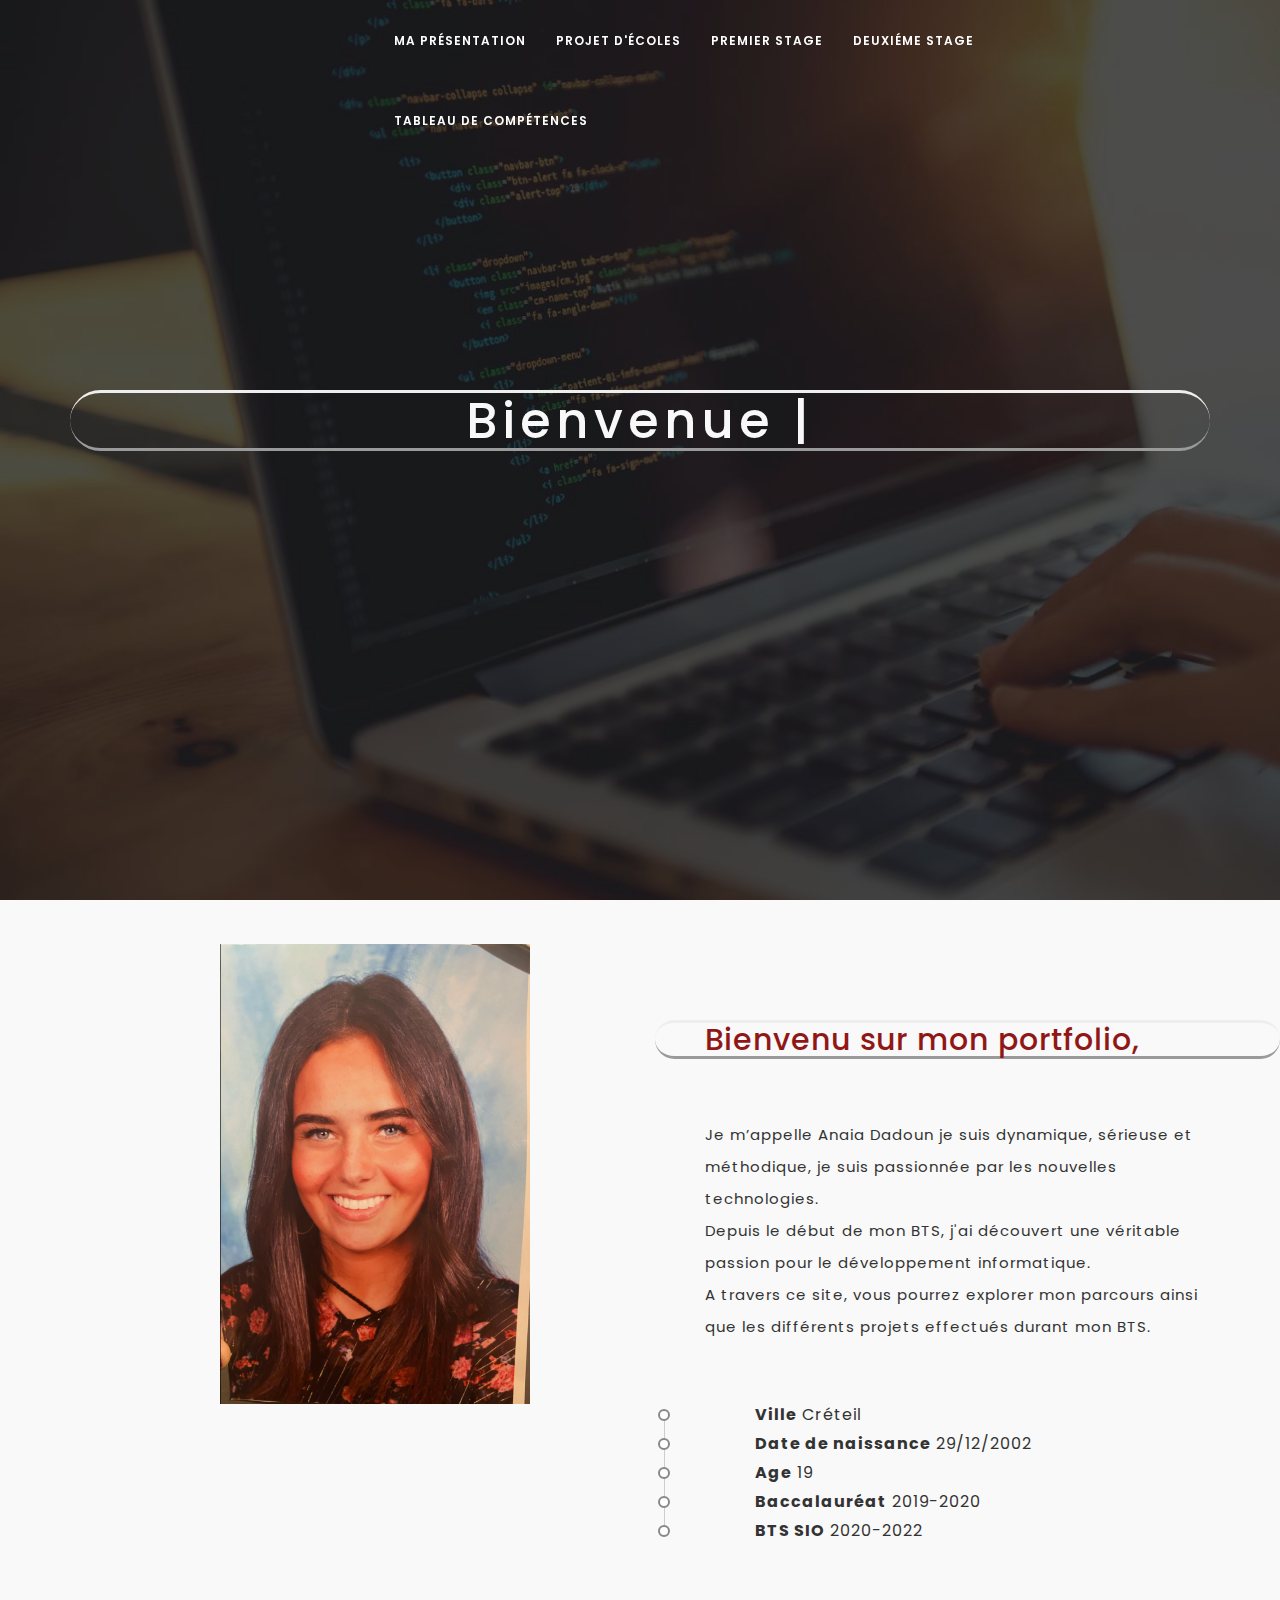
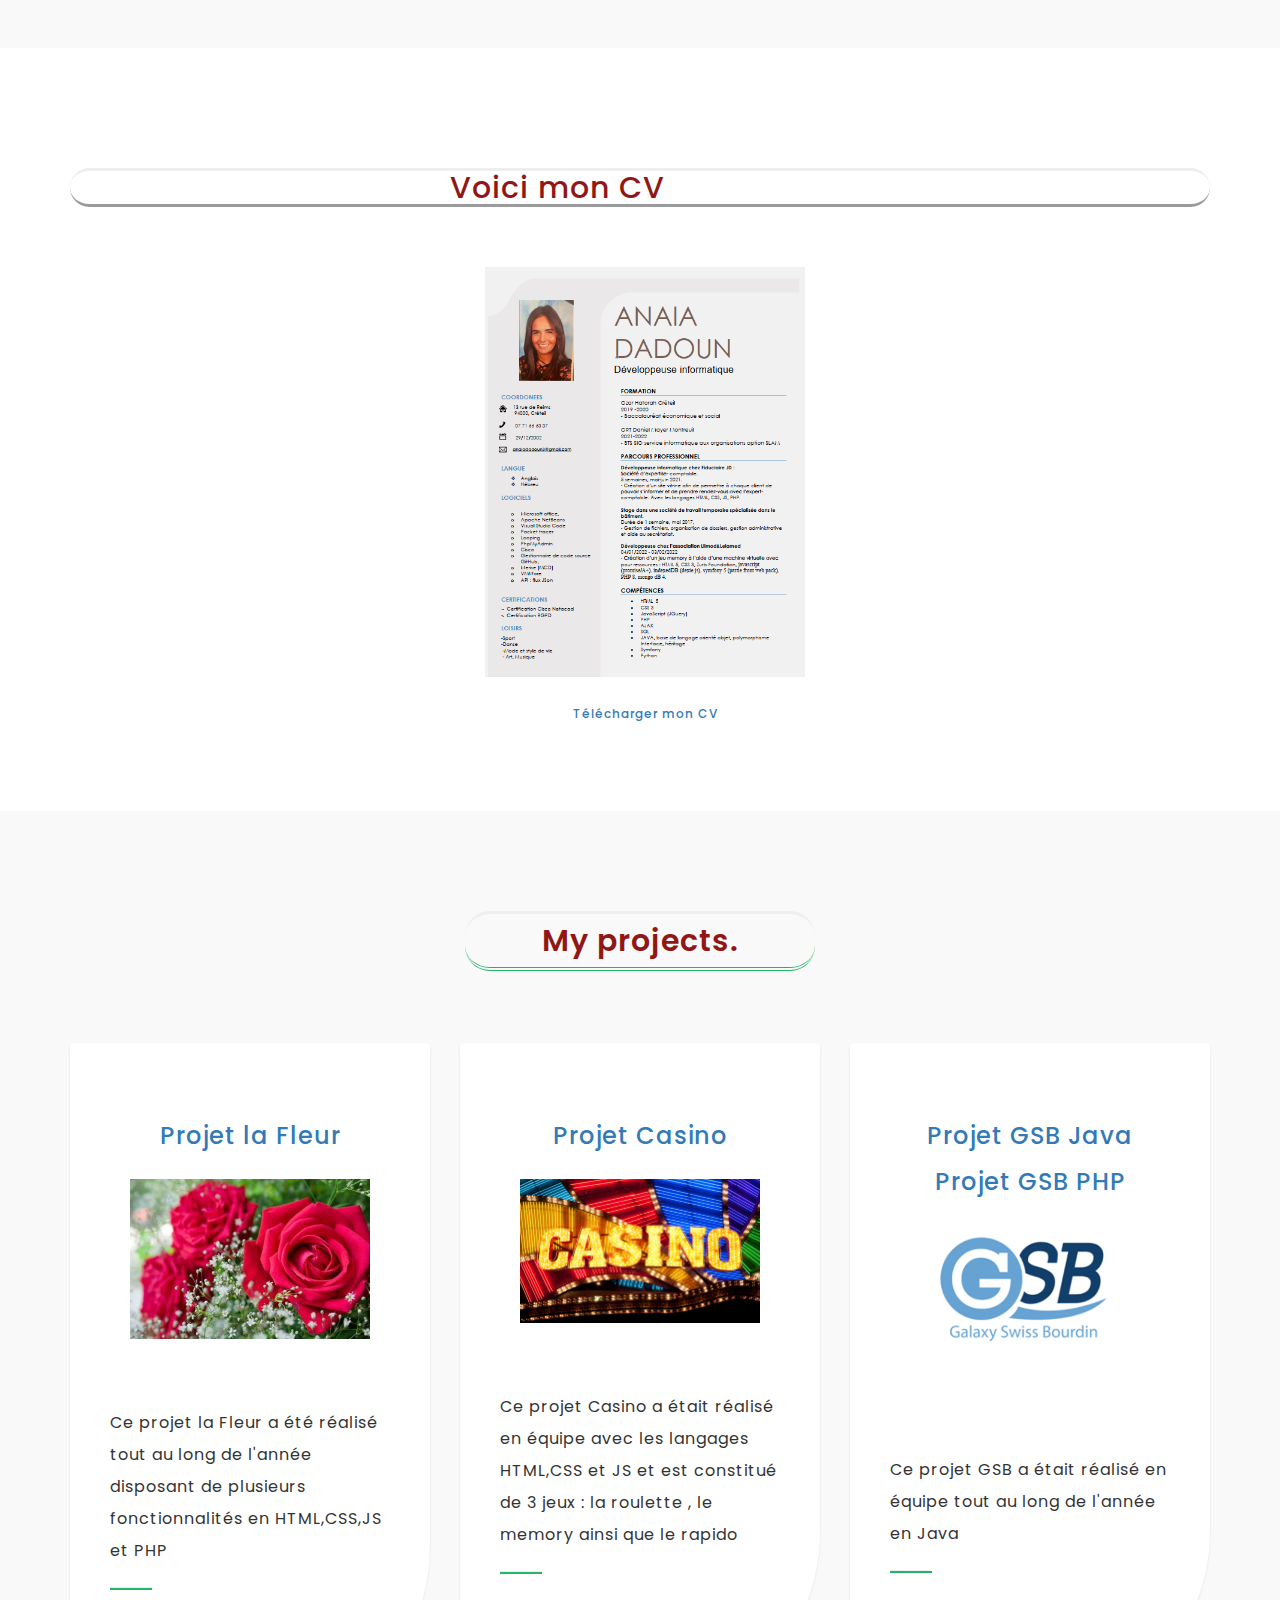
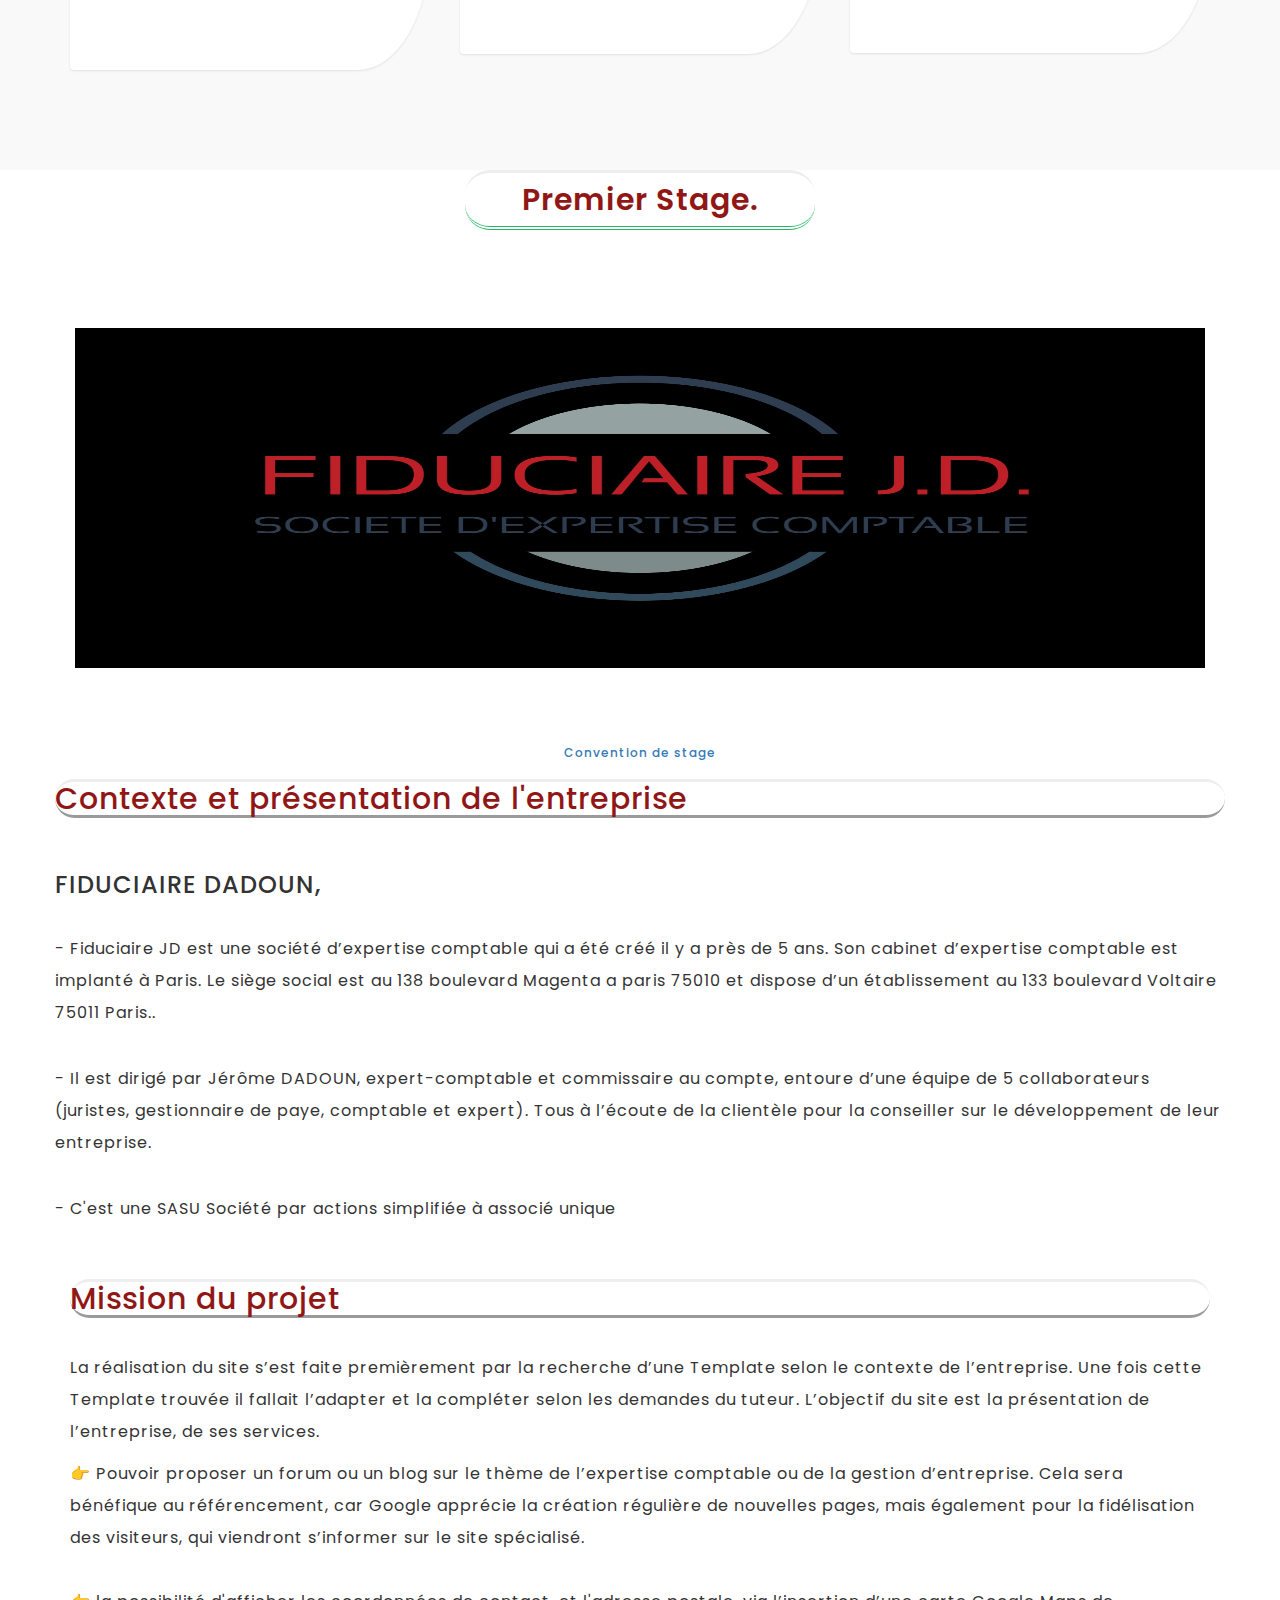
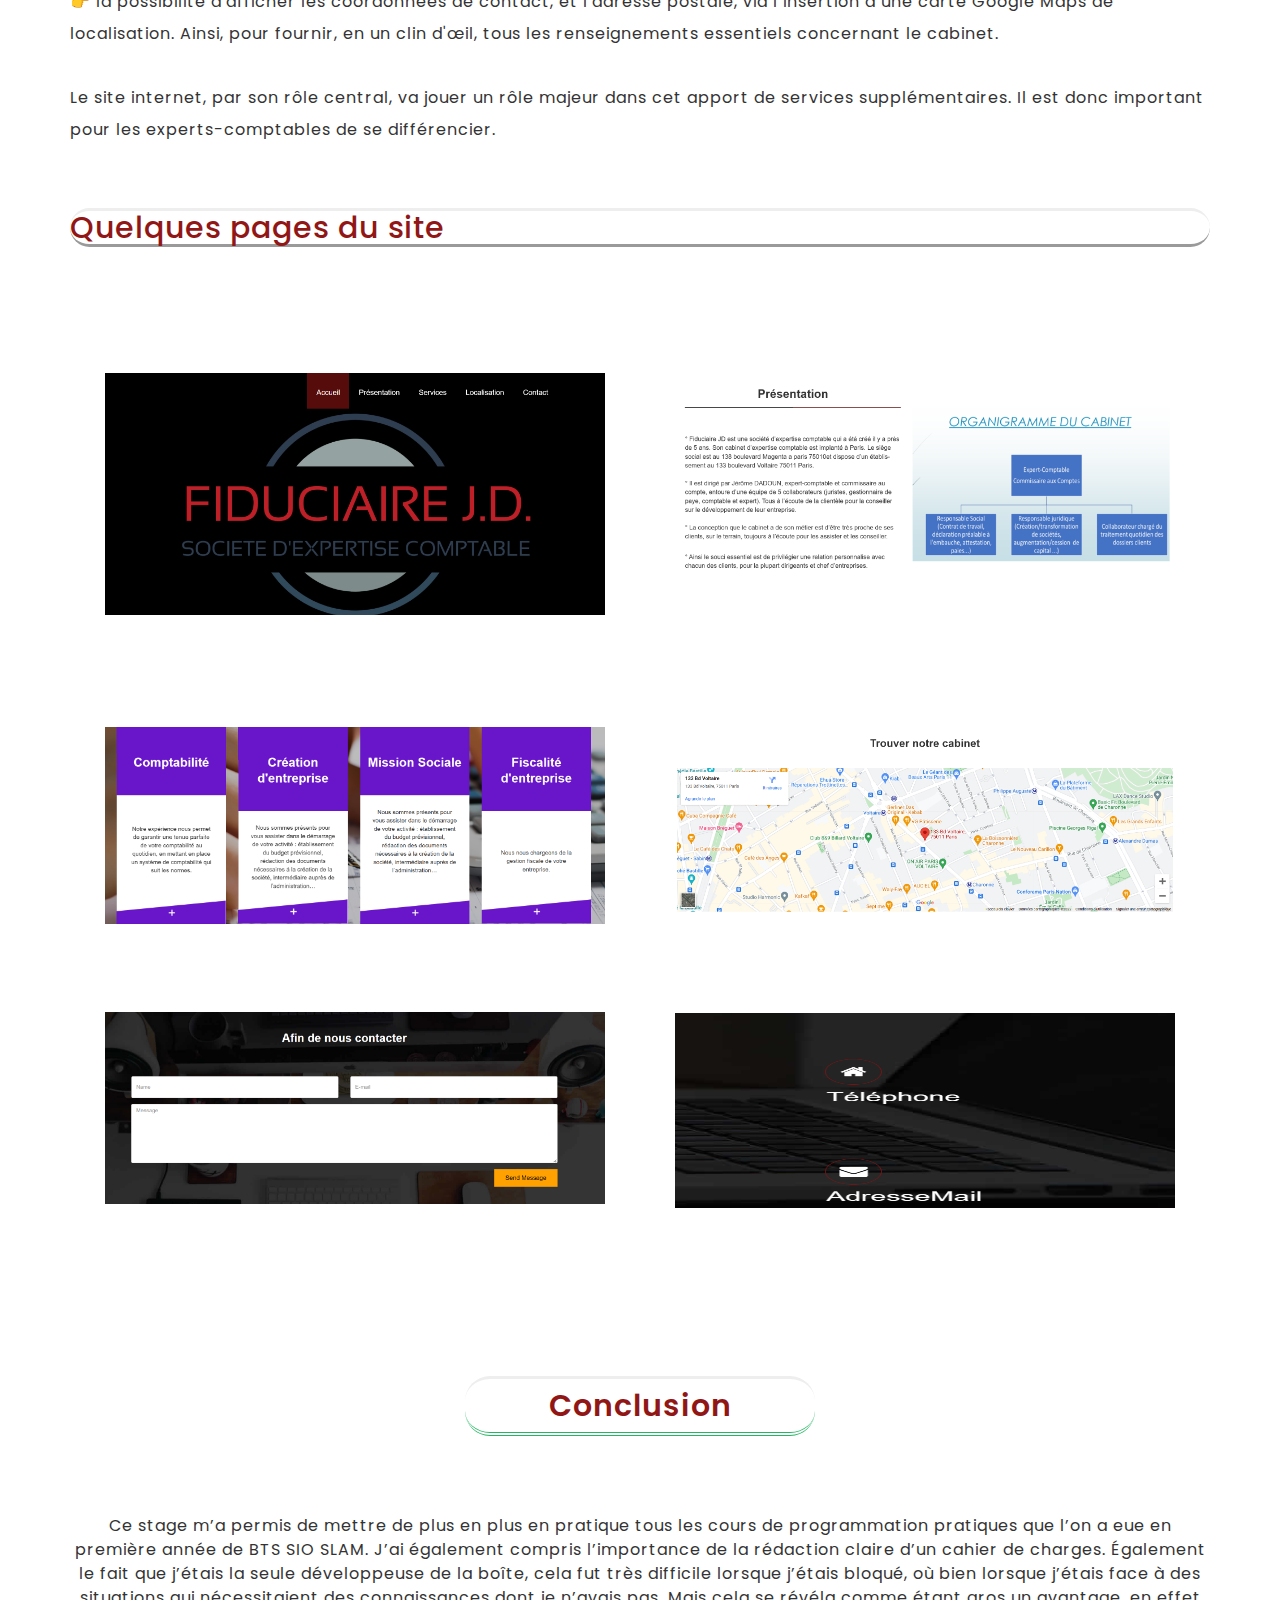
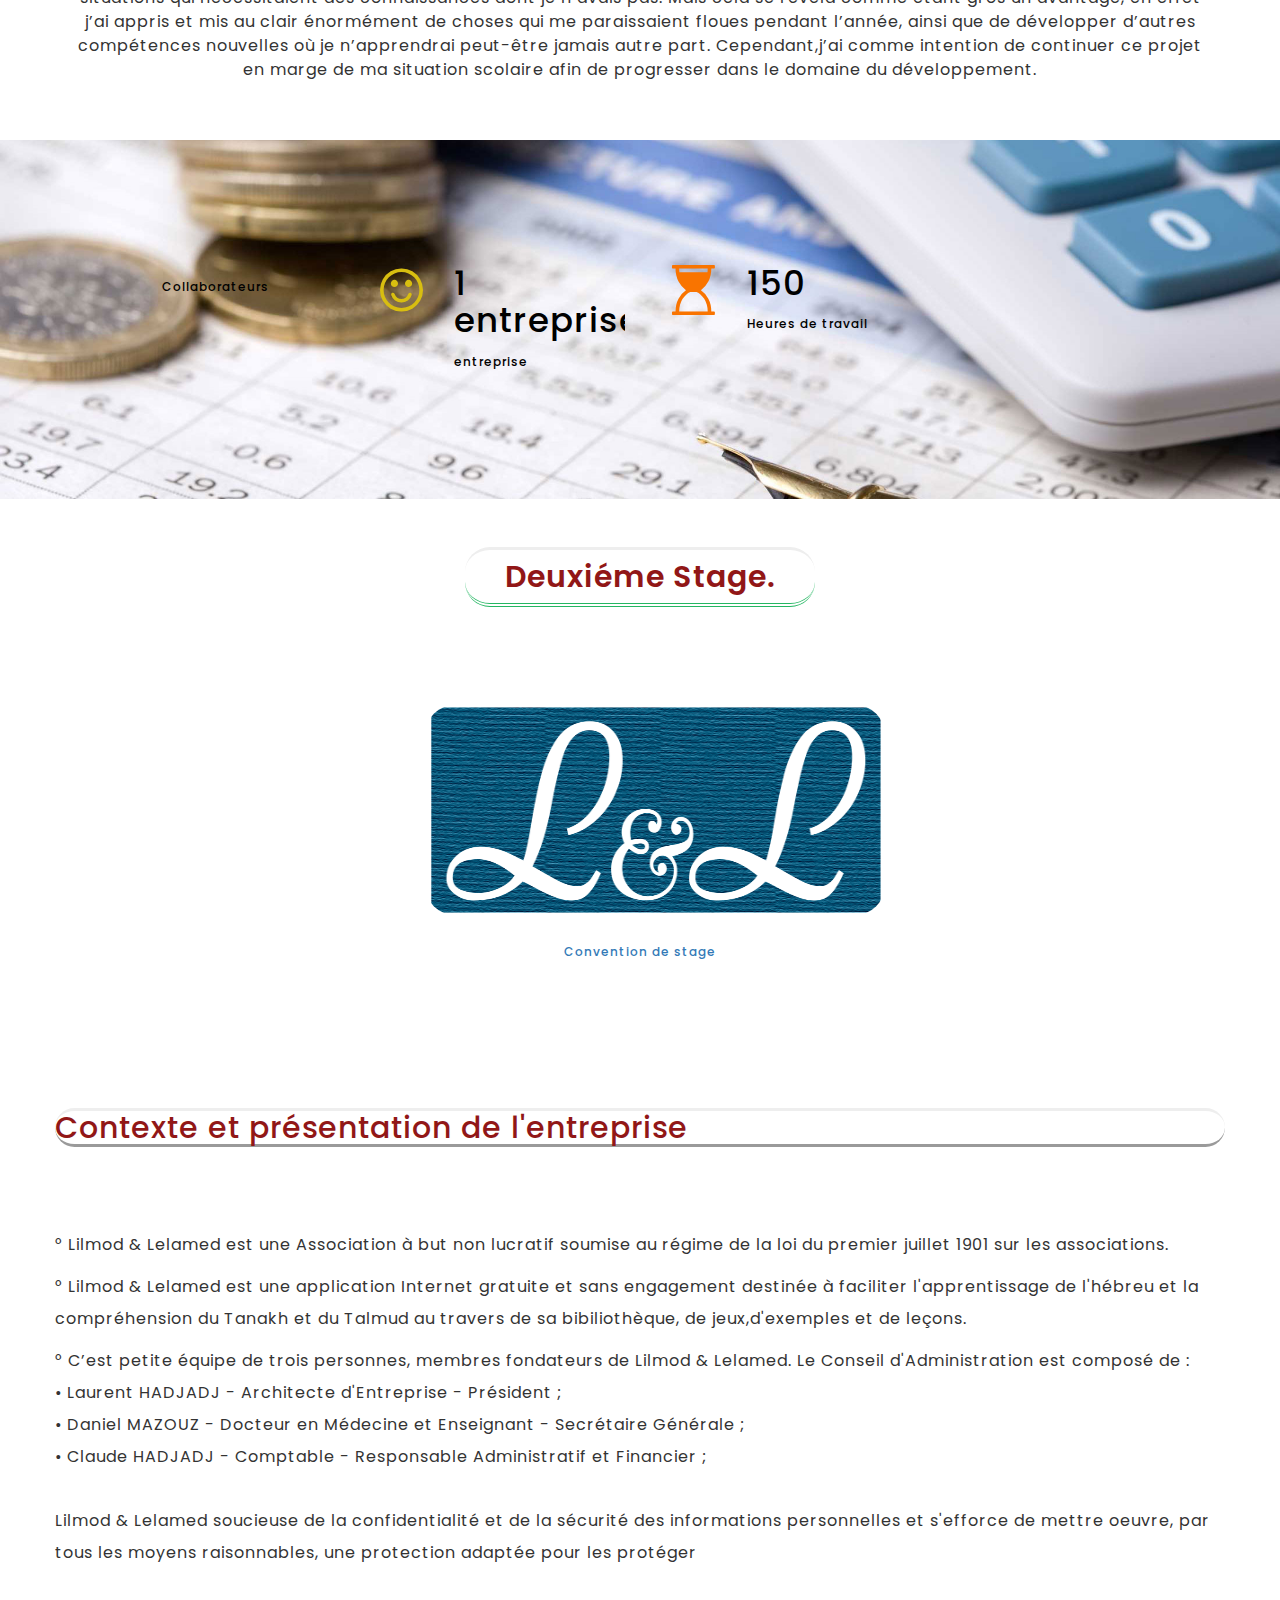
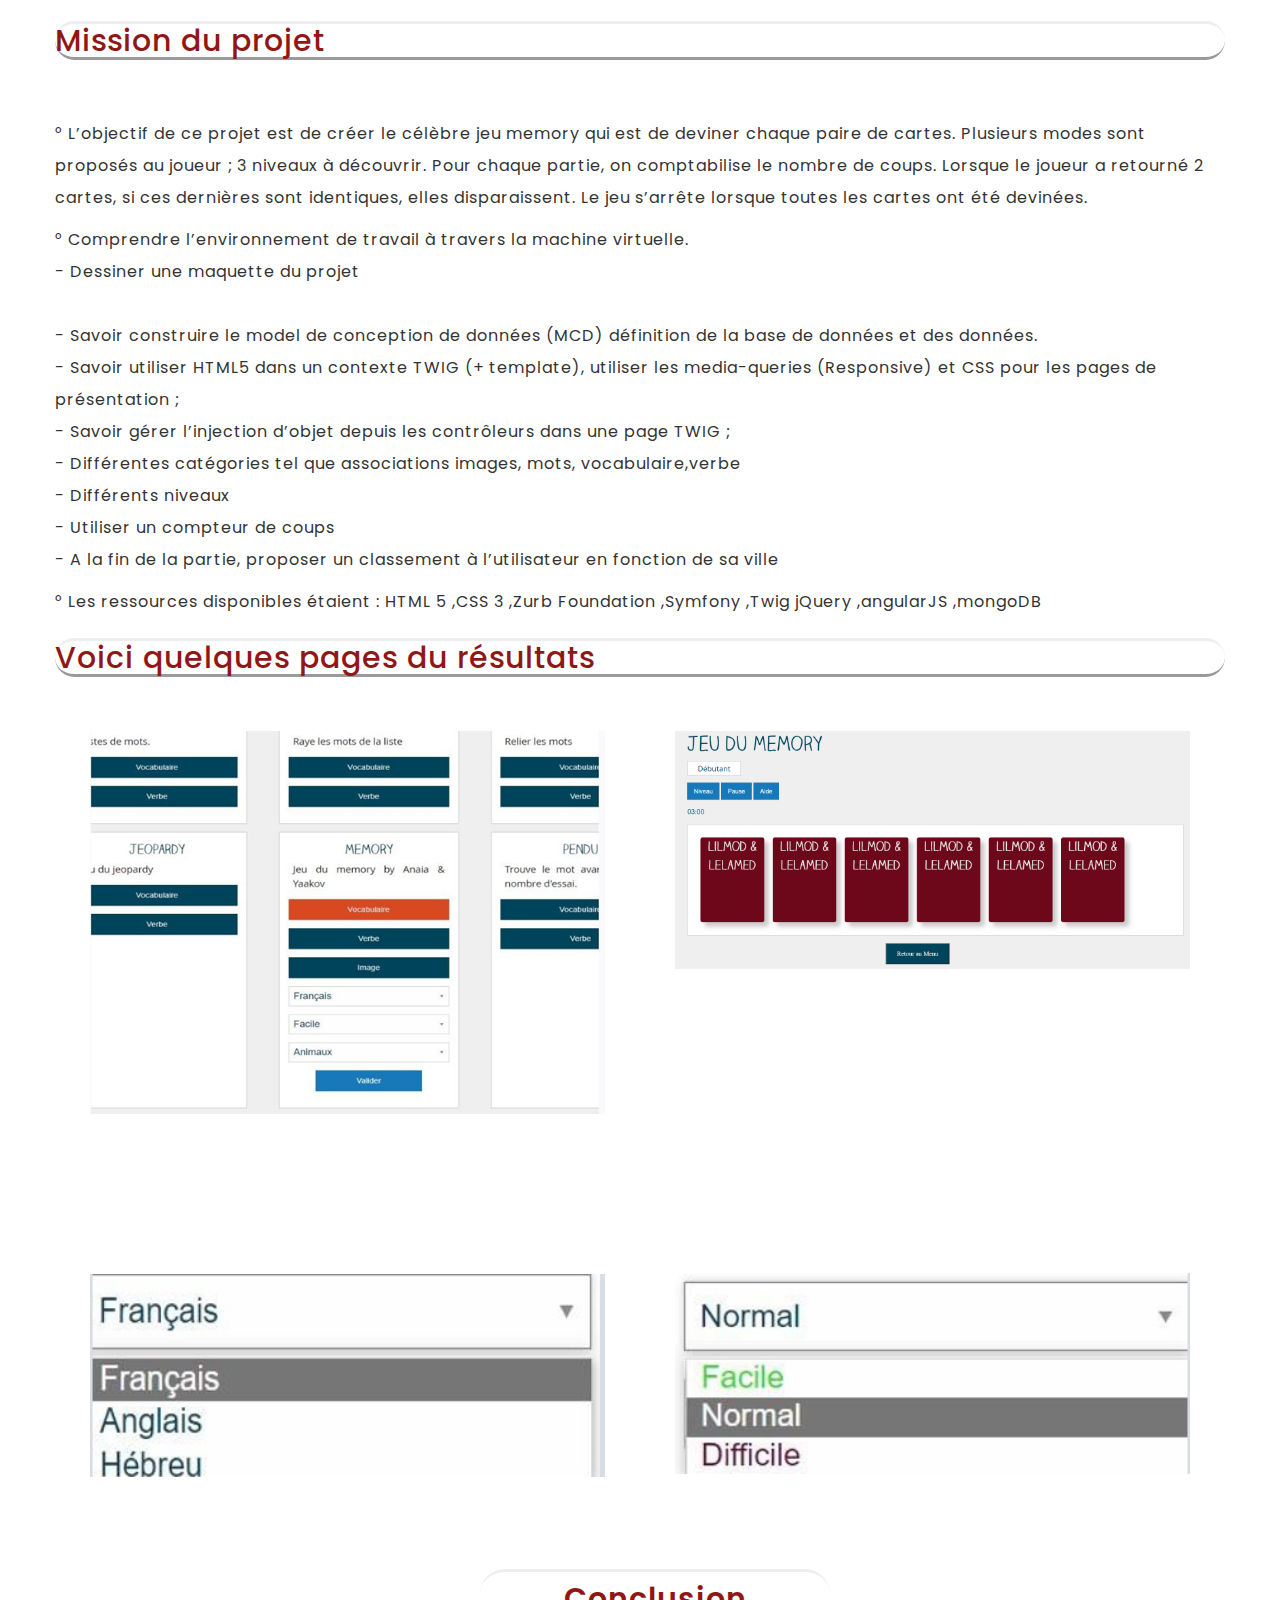
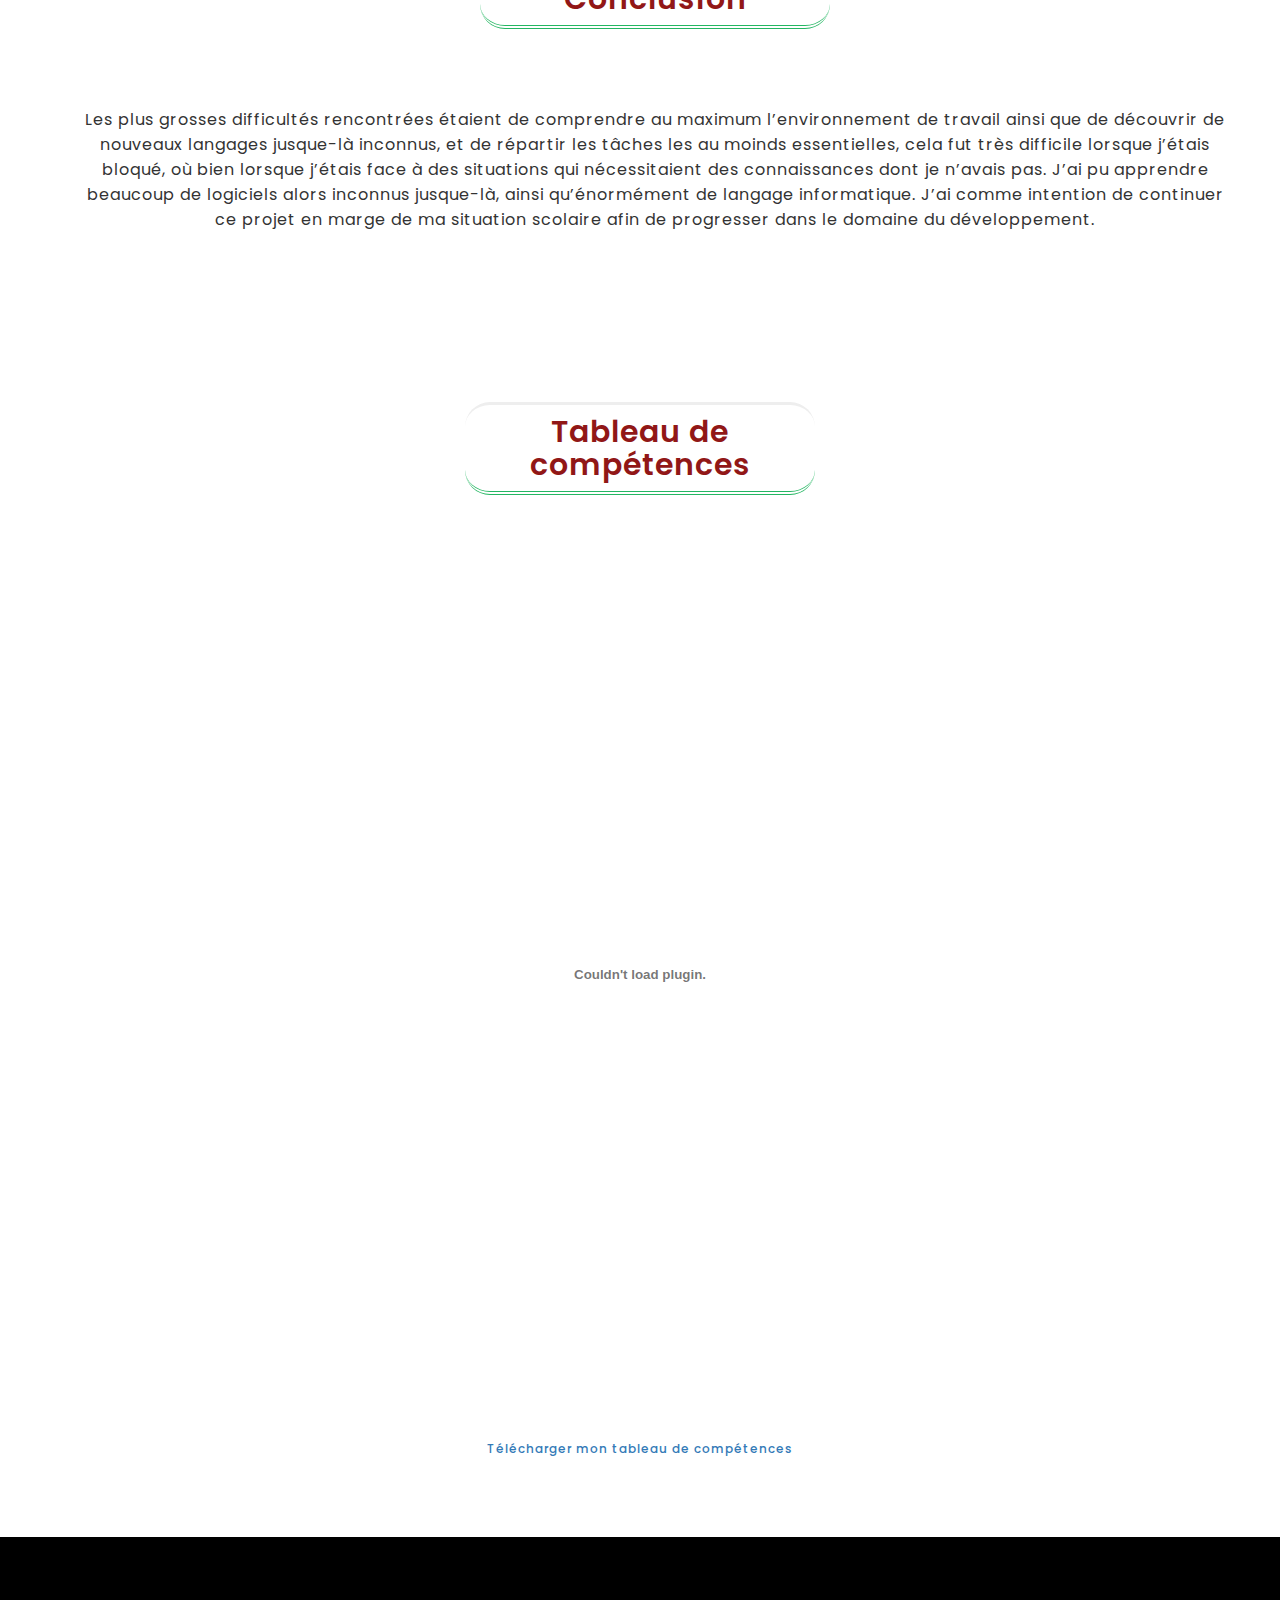
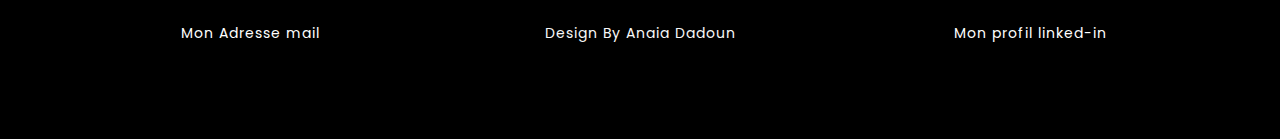
==== commit 540a5865: "n" ====
--- a/index.html
+++ b/index.html
@@ -309,7 +309,7 @@
                             <!-- <img src="../rolling/images/_CV.png" alt="" width="750px" height="550px"> -->
 
                             <a href="gsb.html"><h3>Projet GSB Java  </h3></a>
-                            <a href=""><h3>Projet GSB PHP</h3></a>
+                            <a href="gsbphp.html"><h3>Projet GSB PHP</h3></a>
                             
                             
                             
@@ -321,7 +321,6 @@
                             <br><br><br>
                             <p>Ce projet GSB a était réalisé en équipe tout au long de l'année en Java
                             </p>
-                            <hr>
                             <hr>
                          
                         </div>
@@ -441,7 +440,7 @@
                         <br>
                         
                            <!-- <br> Installée à PARIS (75010), elle est spécialisée dans le secteur des activités comptables.  -->
-                        <br> <p>- C'est une SASU Société par actions simplifiée à associé unique
+                        <p>- C'est une SASU Société par actions simplifiée à associé unique
                         <!-- <br> Jerome DADOUN est président de l'entreprise FIDUCIAIRE DADOUN. -->
                         </p>
                     </div>
@@ -454,13 +453,9 @@
                         <p>La réalisation du site s’est faite premièrement par la recherche d’une Template selon le contexte de l’entreprise. Une fois cette Template trouvée il fallait l’adapter et la compléter selon les demandes du tuteur. L’objectif du site est la présentation de l’entreprise, de ses services.</p>
                         <p> 👉 Pouvoir proposer un forum ou un blog sur le thème de l’expertise comptable ou de la gestion d’entreprise. Cela sera bénéfique au référencement, car Google apprécie la création régulière de nouvelles pages, mais également pour la fidélisation des visiteurs, qui viendront s’informer sur le site spécialisé.
                             <br>
-                            👉  la possibilité d’afficher les horaires d’ouverture, les coordon-nées de contact, et l'adresse postale, via l’insertion d’une carte Google Maps de loca-lisation. Ainsi, vous fournissez, en un clin d'œil, tous les renseignements essen-tiels concernant votre cabinet.
                             <br>
-                            👉 Des formulaires personnalisés (contact, demande de devis), afin d’engager les prospects plus rapidement dans une démarche d’achat,
+                            👉  la possibilité d'afficher les coordonnées de contact, et l'adresse postale, via l’insertion d’une carte Google Maps de localisation. Ainsi, pour fournir, en un clin d'œil, tous les renseignements essentiels concernant le cabinet.
                             <br>
-                            👉 Un calendrier avec prise de rendez-vous, si cela est utile, afin de fournir un service additionnel aux clients
-                            <br>
-                            👉 Un système de paiement en ligne qui n’est pas obligatoire
                             <br>
                             Le site internet, par son rôle central, va jouer un rôle majeur dans cet apport de services supplémentaires. Il est donc important pour les experts-comptables de se différencier. 
                             <br>
@@ -477,17 +472,27 @@
                                     <div class="col-md-6 col-sm-12 col-xs-12">
                                         <br>
                                        <img class="img" src="images/fiduciaire/menu.png"  draggable="false" alt="" > 
-                                       <br><br><br><br><br>
+                                       <br><br><br>
                                        <img class="img" src="images/fiduciaire/violet.png" draggable="false" alt="" > 
+                                       <br><br>
+                                       <img  src="images/fiduciaire/formulaire.png"  alt="" >
+                                       
+
 
                                     
                                     </div>
                                     <div class="col-md-6 col-sm-12 col-xs-12">
                                         <br>
                                        <img class="img" src="images/fiduciaire/presentation.png" draggable="true" alt="" >
-                                       <br><br><br><br><br><br><br>
+                                       <br><br><br><br><br>
                                        <img class="img" src="images/fiduciaire/loca.png" draggable="false" alt="" > 
-
+                                       <br><br>
+                                       <img src="images/fiduciaire/contact.png" alt="" height="235px" width="235px">
+                                       
+                       <br><br>
+                                      
+                 
+                                     </div>
                                     </div>
                                     
 
@@ -513,21 +518,22 @@
                                            <p>Map will not be display without Internet Connection.</p>
                                          </div>
                                         </div> -->
-                                        <img src="../anaia-dadoun.github.io/images/favicon/apple-touch-icon.png" alt="">
+                                        <!-- <img src="../anaia-dadoun.github.io/images/favicon/apple-touch-icon.png" alt=""> -->
                                      
                                      </div>
                                     </div>
                                     
-                                   
-                                   <br><br><br>
-                                   <p>Ainsi ce formulaire pourra permettre à toute personne de s’inscrire ou 
-                                    de simplement envoyer une demande. Dans ce formulaire la personne doit indiquer
-                                    des informations sur elle ainsi qu’un message a l'expert-comptable.</p>
-                                   <img src="images/fiduciaire/formulaire.png" alt="">
+                                  
+                                   <!-- <img src="images/fiduciaire/formulaire.png" width="110px" height="300px" alt=""> -->
                                     
+
+
                                   </section>
                     </div>
 
+
+
+                   
                      <div class="container" id="premierstage">
                         <div class="row">
                             <div class="col-sm-12">
@@ -624,7 +630,9 @@
             
                 <!-- <div class="testimonial-word text-center"> -->
 
-                <img src="images/Capture d’écran 2022-02-12 205637.png"  alt="" width="150px" height="160px">
+                <img class="img2" src="images/logoo.png"  alt="">
+                <a href="images/stageconventiolLL.png"><h6>Convention de stage</h6></a>  
+
                 <br><br>
                 <!-- <a href="images/attestation.jpg"><h3>Convention de stage</h3></a>   -->
 
@@ -637,13 +645,15 @@
                     <p>°  Lilmod & Lelamed est une application Internet gratuite et sans engagement destinée à faciliter l'apprentissage de l'hébreu et la compréhension du Tanakh et du Talmud au travers de sa bibiliothèque, de jeux,d'exemples et de leçons.</p>
                     <p>°  C’est petite équipe de trois personnes, membres fondateurs de Lilmod & Lelamed.  
                           Le Conseil d'Administration est composé de :  
+                          <br>
                         • Laurent HADJADJ - Architecte d'Entreprise - Président ;  
-                        • Daniel MAZOUZ - Docteur en Médecine et Enseignant - Secrétaire Générale ;  
+                        <br>
+                        • Daniel MAZOUZ - Docteur en Médecine et Enseignant - Secrétaire Générale ; 
+                        <br> 
                         • Claude HADJADJ - Comptable - Responsable Administratif et Financier ;  
-<br>
+<br><br>
                         Lilmod & Lelamed soucieuse de la confidentialité et de la sécurité des informations personnelles et s'efforce de mettre oeuvre, par tous les moyens raisonnables, une protection adaptée pour les protéger
                         <br>
-Cette politique de confidentialité s'applique à toutes les données collectées par le site, c’est à dire à tous les contenus et aux pages présentes du site lilmod-lelamed.fr.
 <br>
 
                          </p>
@@ -654,7 +664,6 @@
                         <br>  
                         -	Dessiner une maquette du projet 
                         <br>   
-                        -	Savoir décrire les processus et définir les algorithmes utiles ;  
                         <br>  
                         -	Savoir construire le model de conception de données (MCD) définition de la base de données et des données.  
                         <br>  
@@ -697,8 +706,8 @@
                     </div>
                     <div class="col-md-6 col-sm-12 col-xs-12">
                         <br>
-                       <img class="img" src="images/lilmod/architecture.png" draggable="false" alt="" > 
-                       <br><br><br><br><br><br><br><br><br><br>
+                       <img class="img" src="images/memoryy.png" draggable="false" alt="" > 
+                       <br><br><br><br><br><br><br><br><br><br><br>
 
                        <img class="img" src="images/lilmod/niveau.png" draggable="false" alt="" > 
 
@@ -719,7 +728,7 @@
                                 
                                 <!-- <p>°   Il est dirigé par Jérôme DADOUN, expert-comptable et commissaire au compte, entoure d’une équipe de 5 collaborateurs (juristes, gestionnaire de paye, comptable et expert). Tous à l’écoute de la clientèle pour la conseiller sur le développement de leur entreprise.</p> -->
                            
-                                <p>Les plus grosses difficultés rencontrées étaient de comprendre au maximum l’environnement de travail ainsi que de découvrir de nouveaux langages jusque-là inconnus, et de répartir les tâches les plus essentielles des moins essentielles, cela fut très difficile lorsque j’étais bloqué, où bien lorsque j’étais face à des situations qui nécessitaient des connaissances dont je n’avais pas. J’ai pu apprendre beaucoup de logiciels alors inconnus jusque-là, ainsi qu’énormément de langage informatique. Je peux me féliciter d’avoir pu gérer une situation de travail au sein d’une entreprise sans aucun incident, ainsi qu’une considération de mon travail effectué. J’ai comme intention de continuer ce projet en marge de ma situation scolaire afin de progresser dans le domaine du développement.</p>
+                                <p>Les plus grosses difficultés rencontrées étaient de comprendre au maximum l’environnement de travail ainsi que de découvrir de nouveaux langages jusque-là inconnus, et de répartir les tâches les au moinds essentielles, cela fut très difficile lorsque j’étais bloqué, où bien lorsque j’étais face à des situations qui nécessitaient des connaissances dont je n’avais pas. J’ai pu apprendre beaucoup de logiciels alors inconnus jusque-là, ainsi qu’énormément de langage informatique. J’ai comme intention de continuer ce projet en marge de ma situation scolaire afin de progresser dans le domaine du développement.</p>
                             </div>
                         </div>
                     </div>
--- a/css/style.css
+++ b/css/style.css
@@ -87,6 +87,32 @@
     margin-left: 540px;
    
 }
+
+.img2 {
+    width: 500px;
+    height: 250px;
+    margin-left: 350px;
+    border-radius: 50px;
+   
+}
+
+.img3 {
+    width: 400px;
+    height: 350px;
+    margin-left: 100px;
+}
+
+.img4 {
+    width: 1200px;
+    height: 450px;
+    padding-left: 250px;
+}
+
+.align
+{
+    padding-left: 250px;
+}
+
 
 a:hover {
     color: rgb(206, 34, 34);
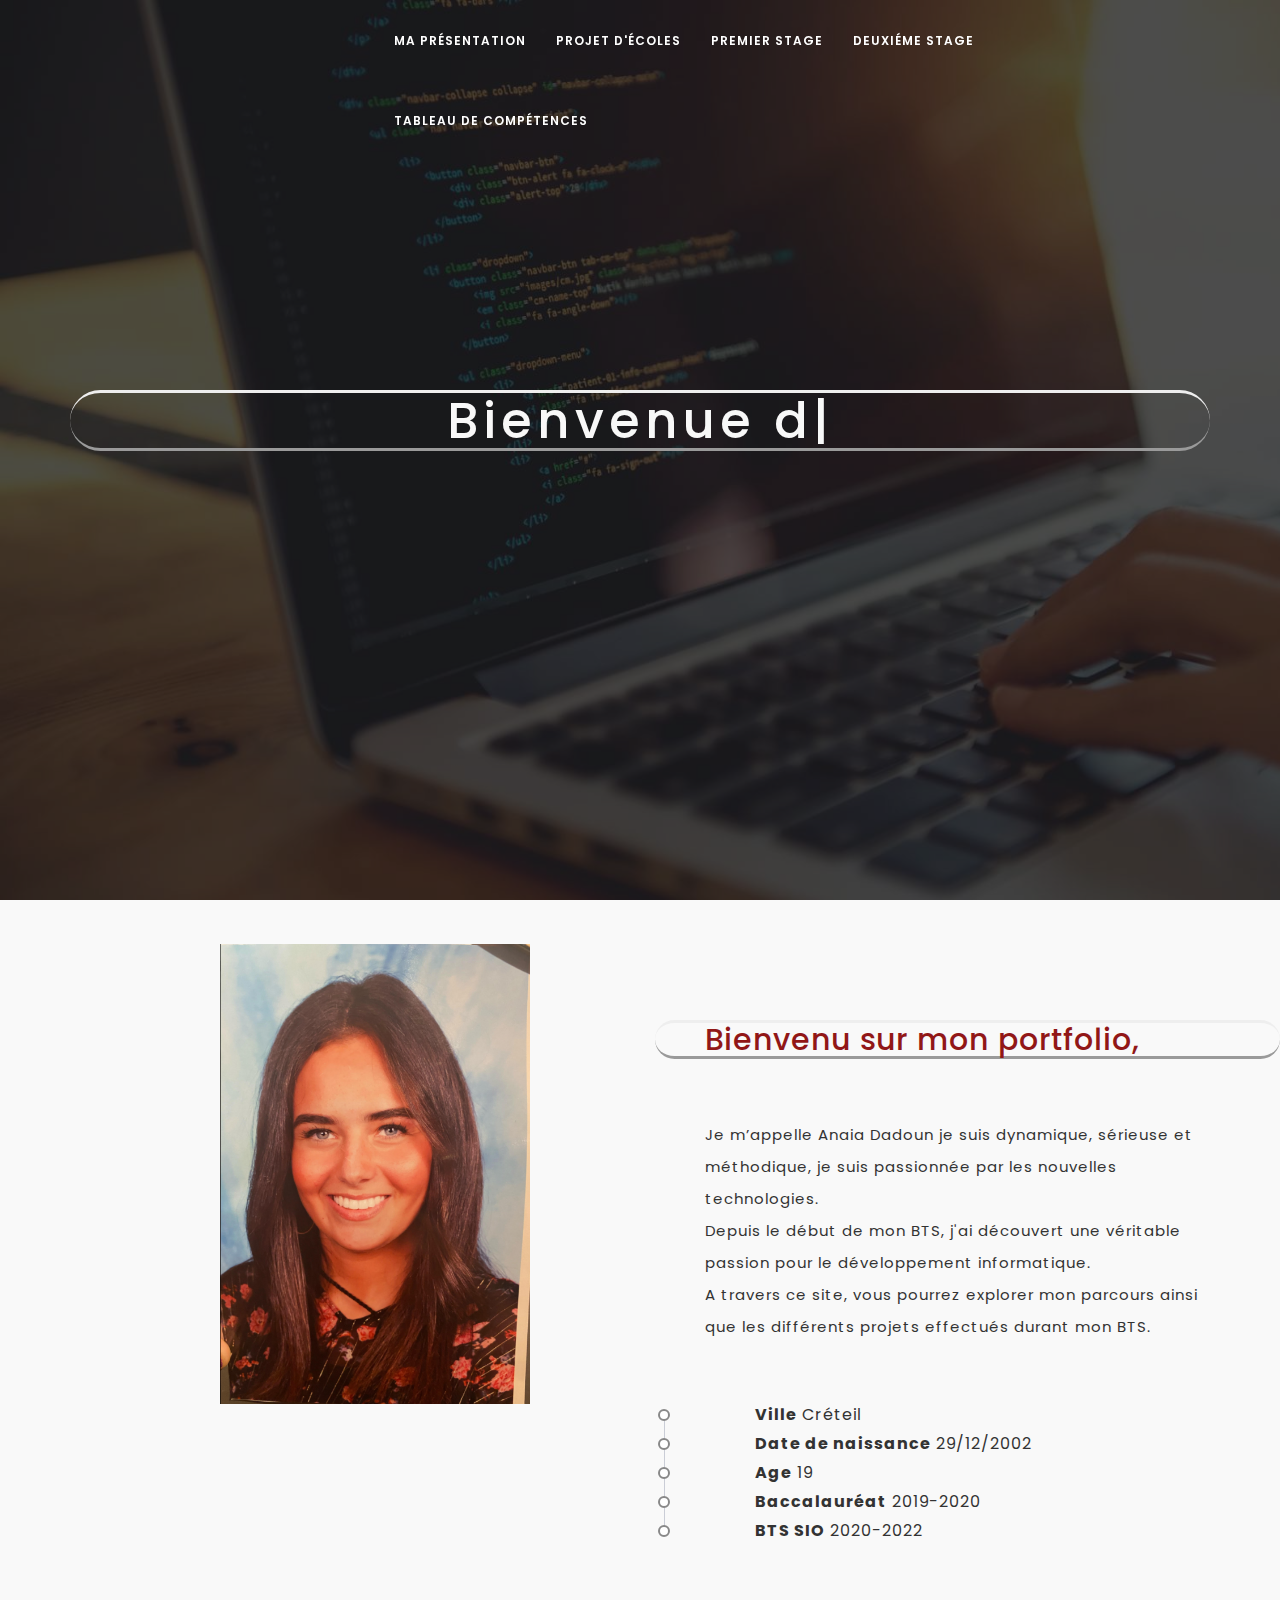
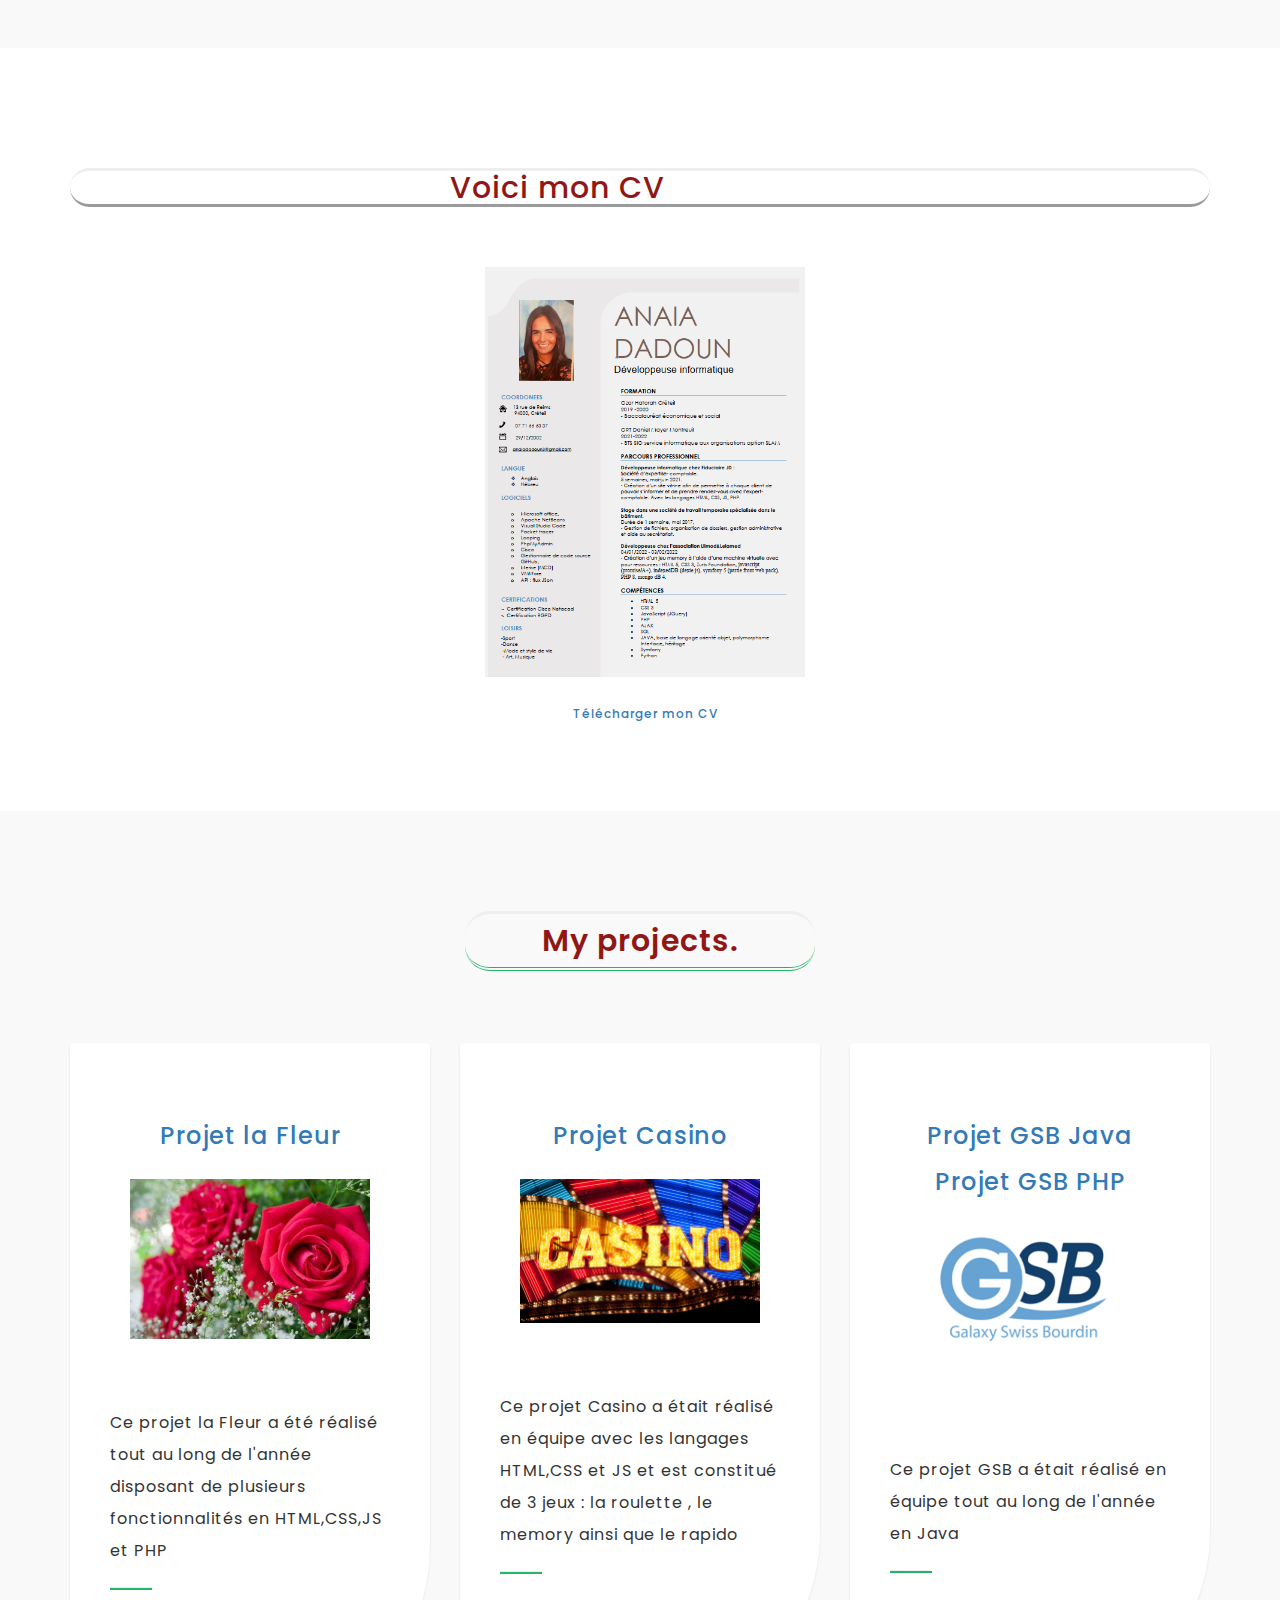
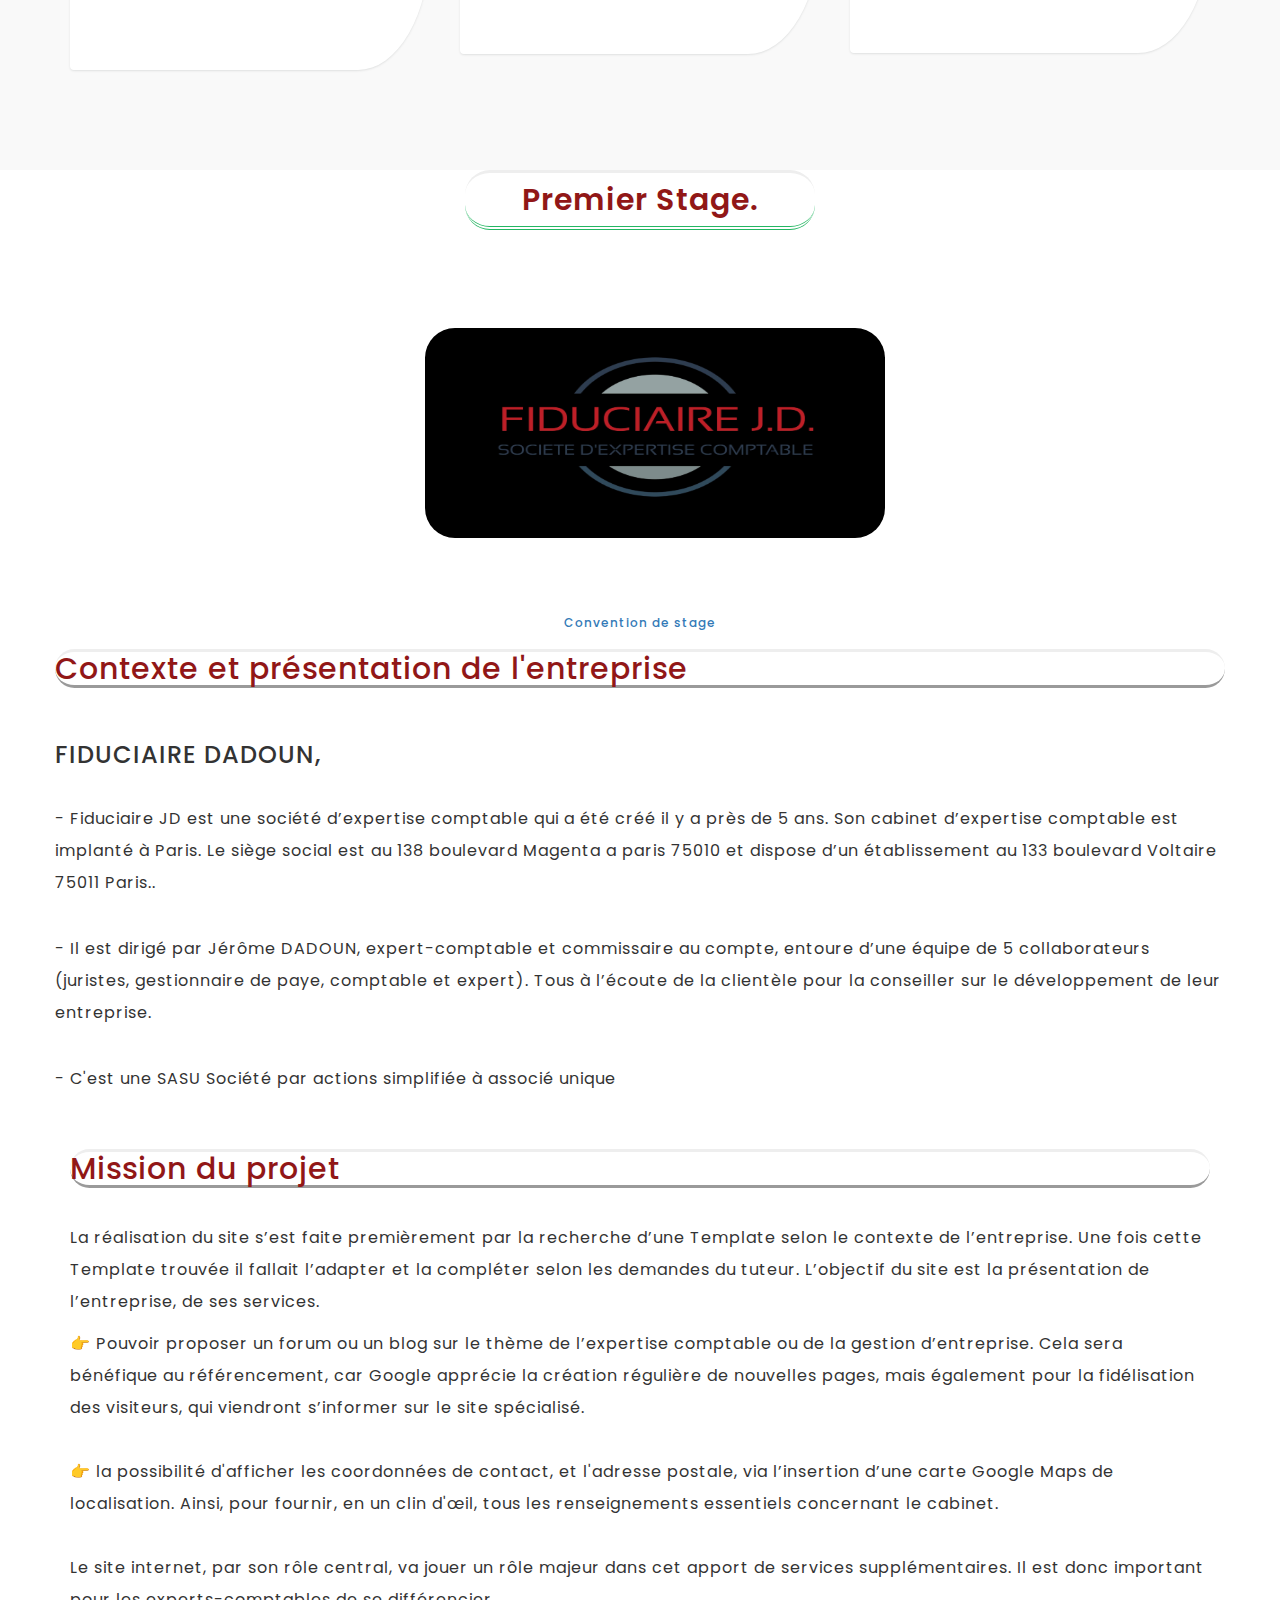
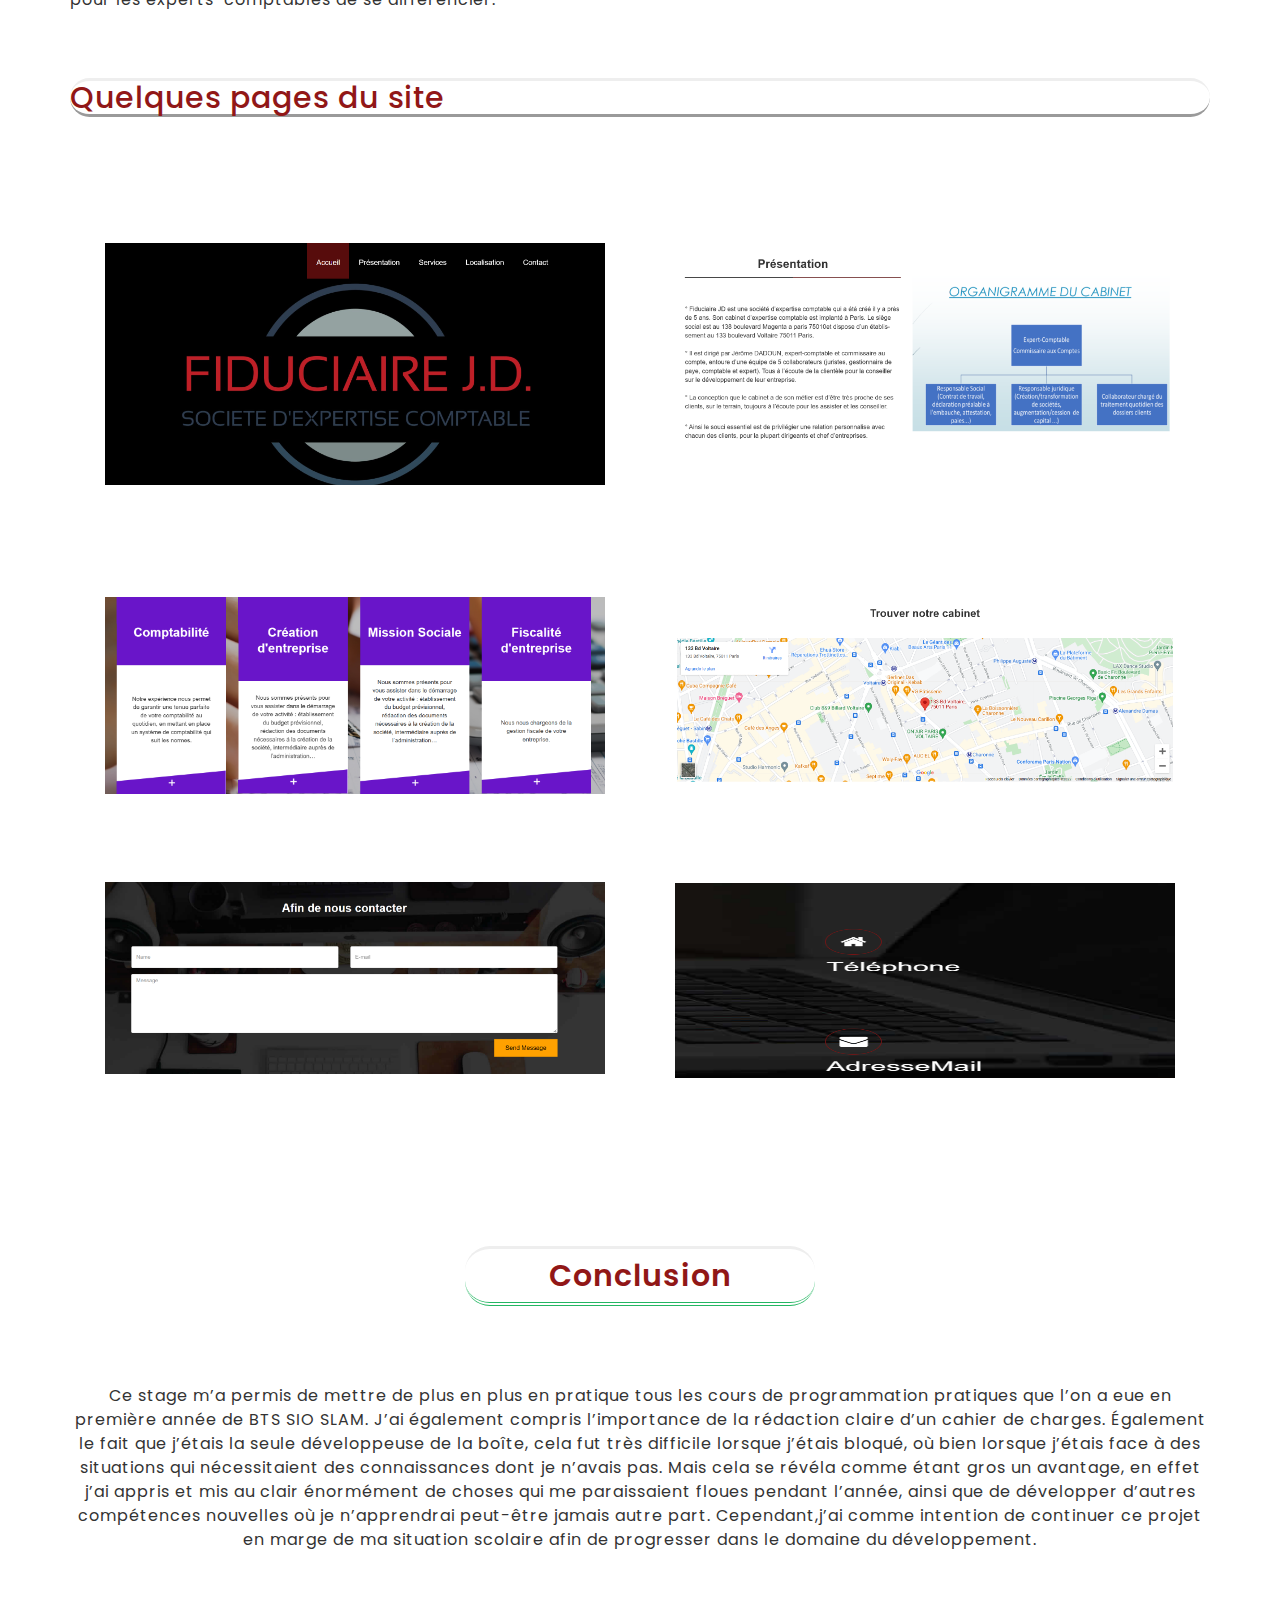
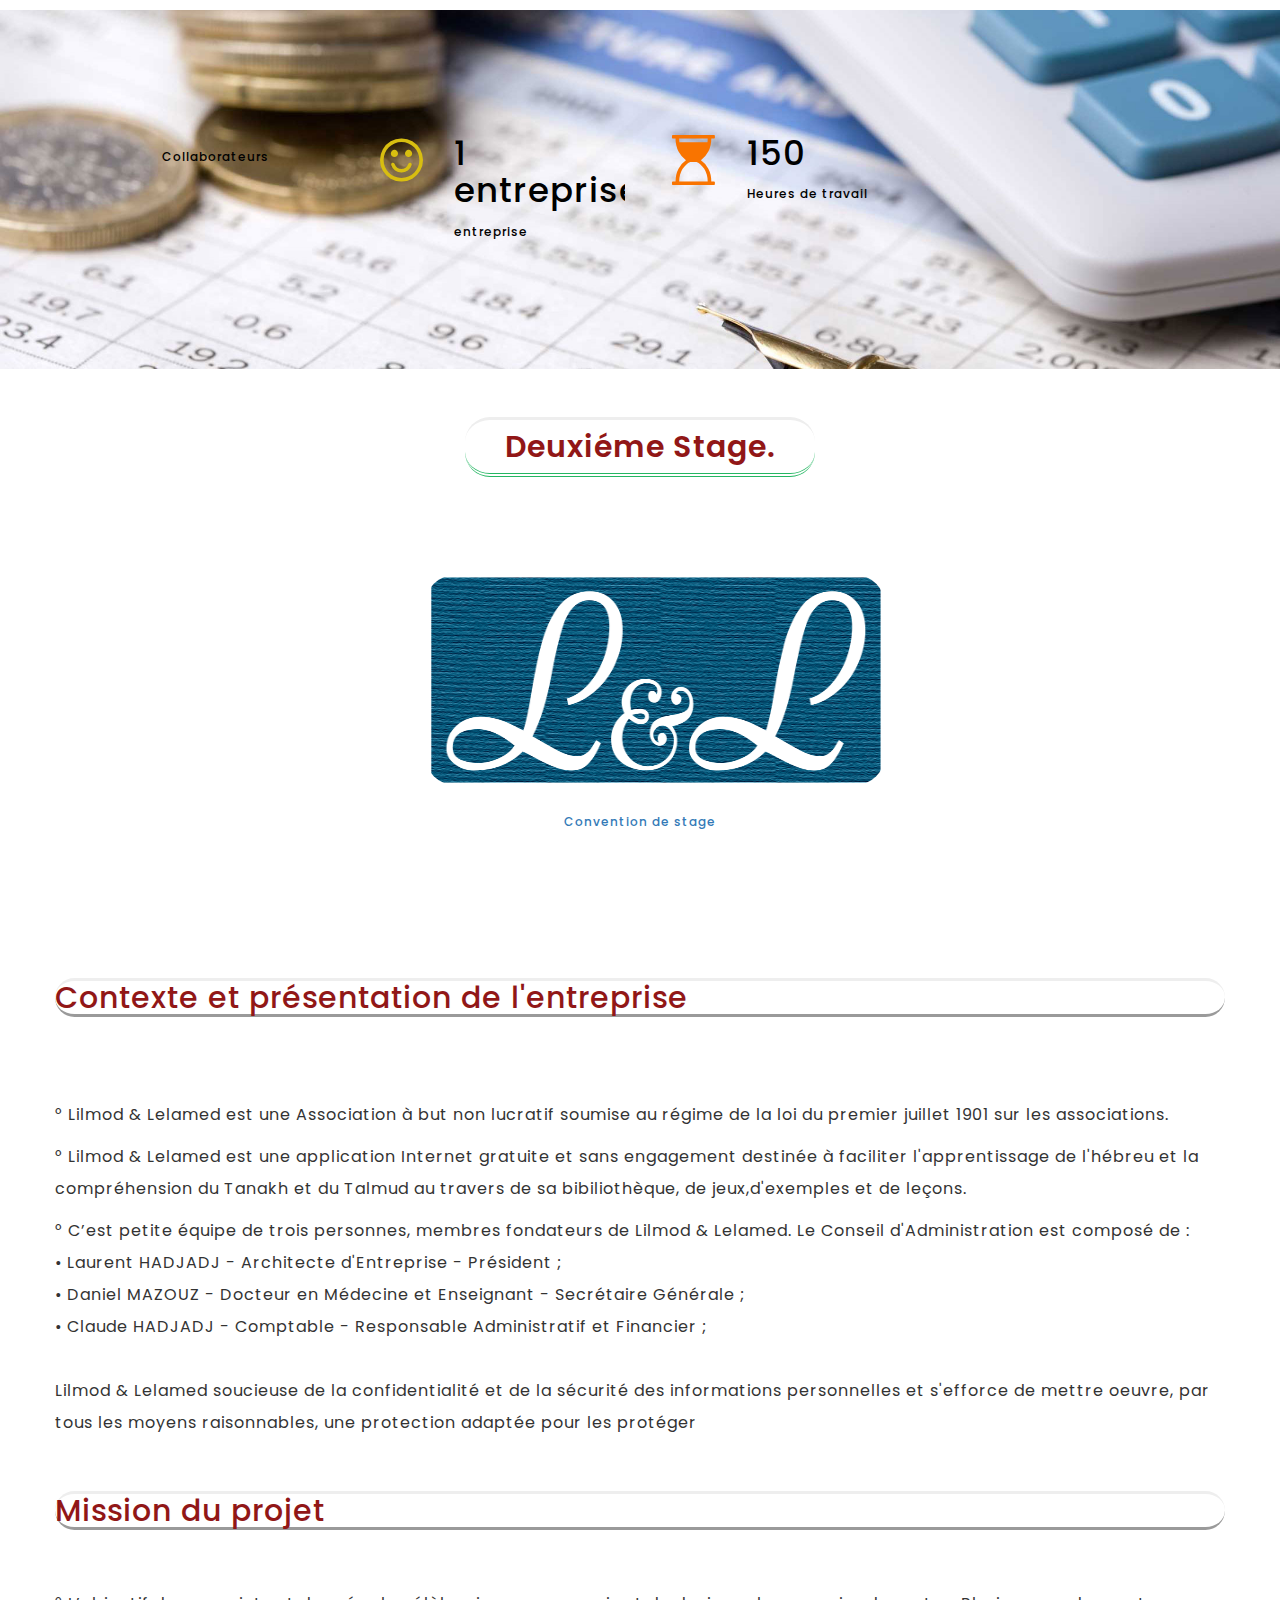
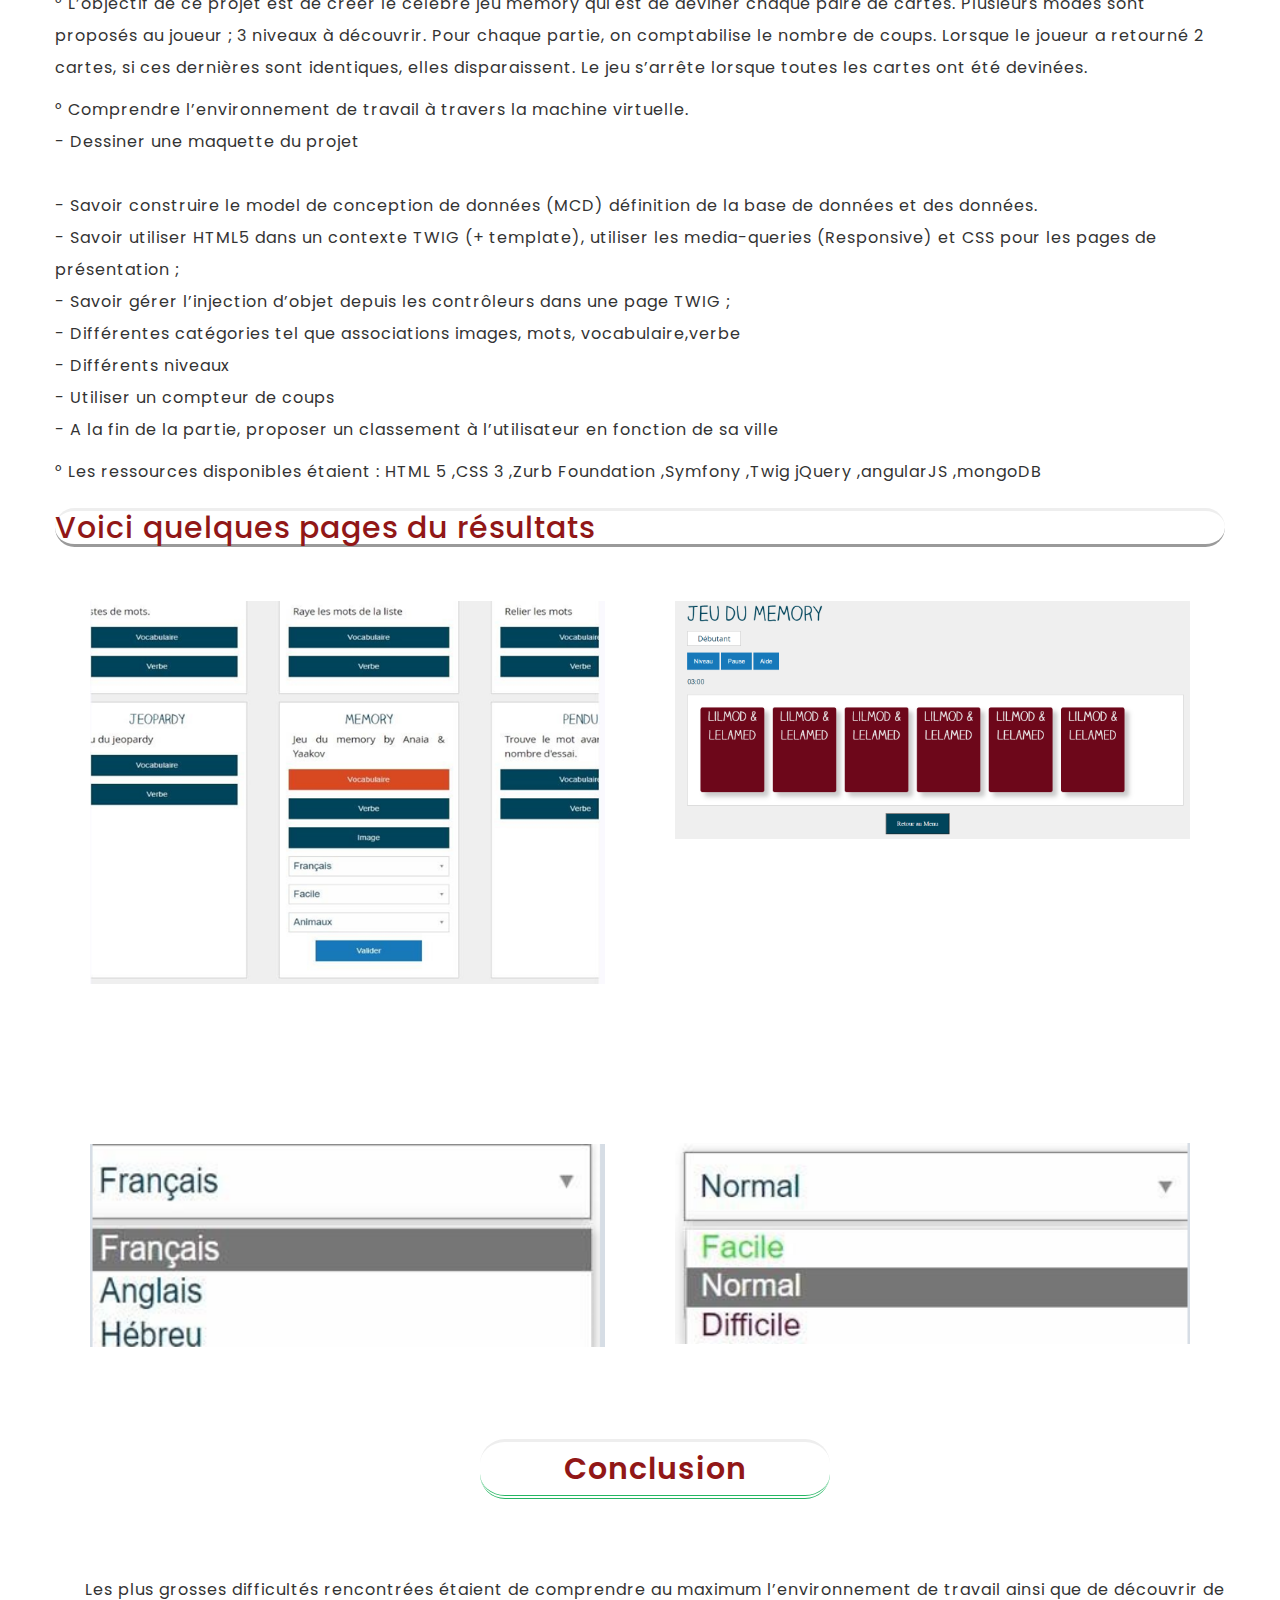
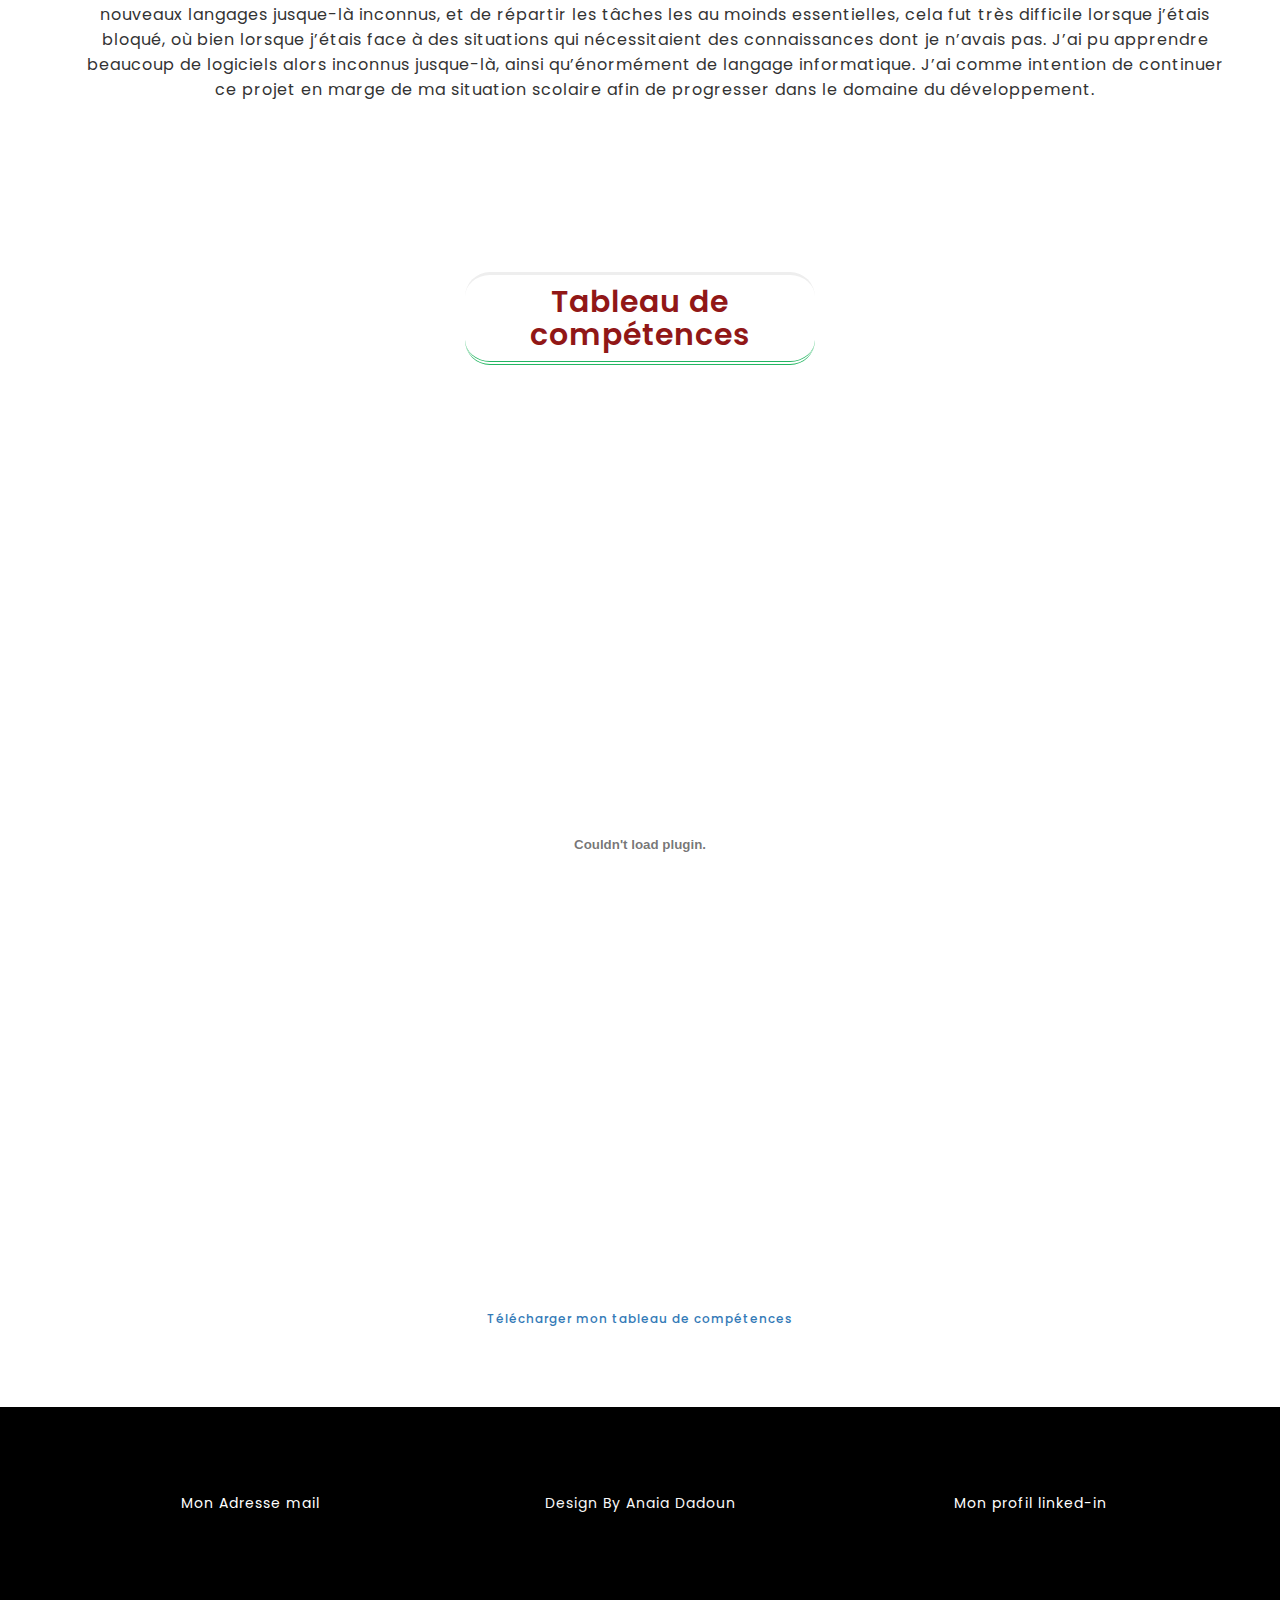
==== commit 1f532621: "image" ====
--- a/index.html
+++ b/index.html
@@ -426,7 +426,7 @@
                 
                     <!-- <div class="testimonial-word text-center"> -->
 
-                    <img src="images/fin.jpeg"  alt="" width="10px" height="380px">
+                    <img class="img2" src="images/fin.jpeg"  alt="" width="10px" height="380px">
                     <br><br>
                     <a href="images/attestation.jpg"><h6>Convention de stage</h6></a>  
 
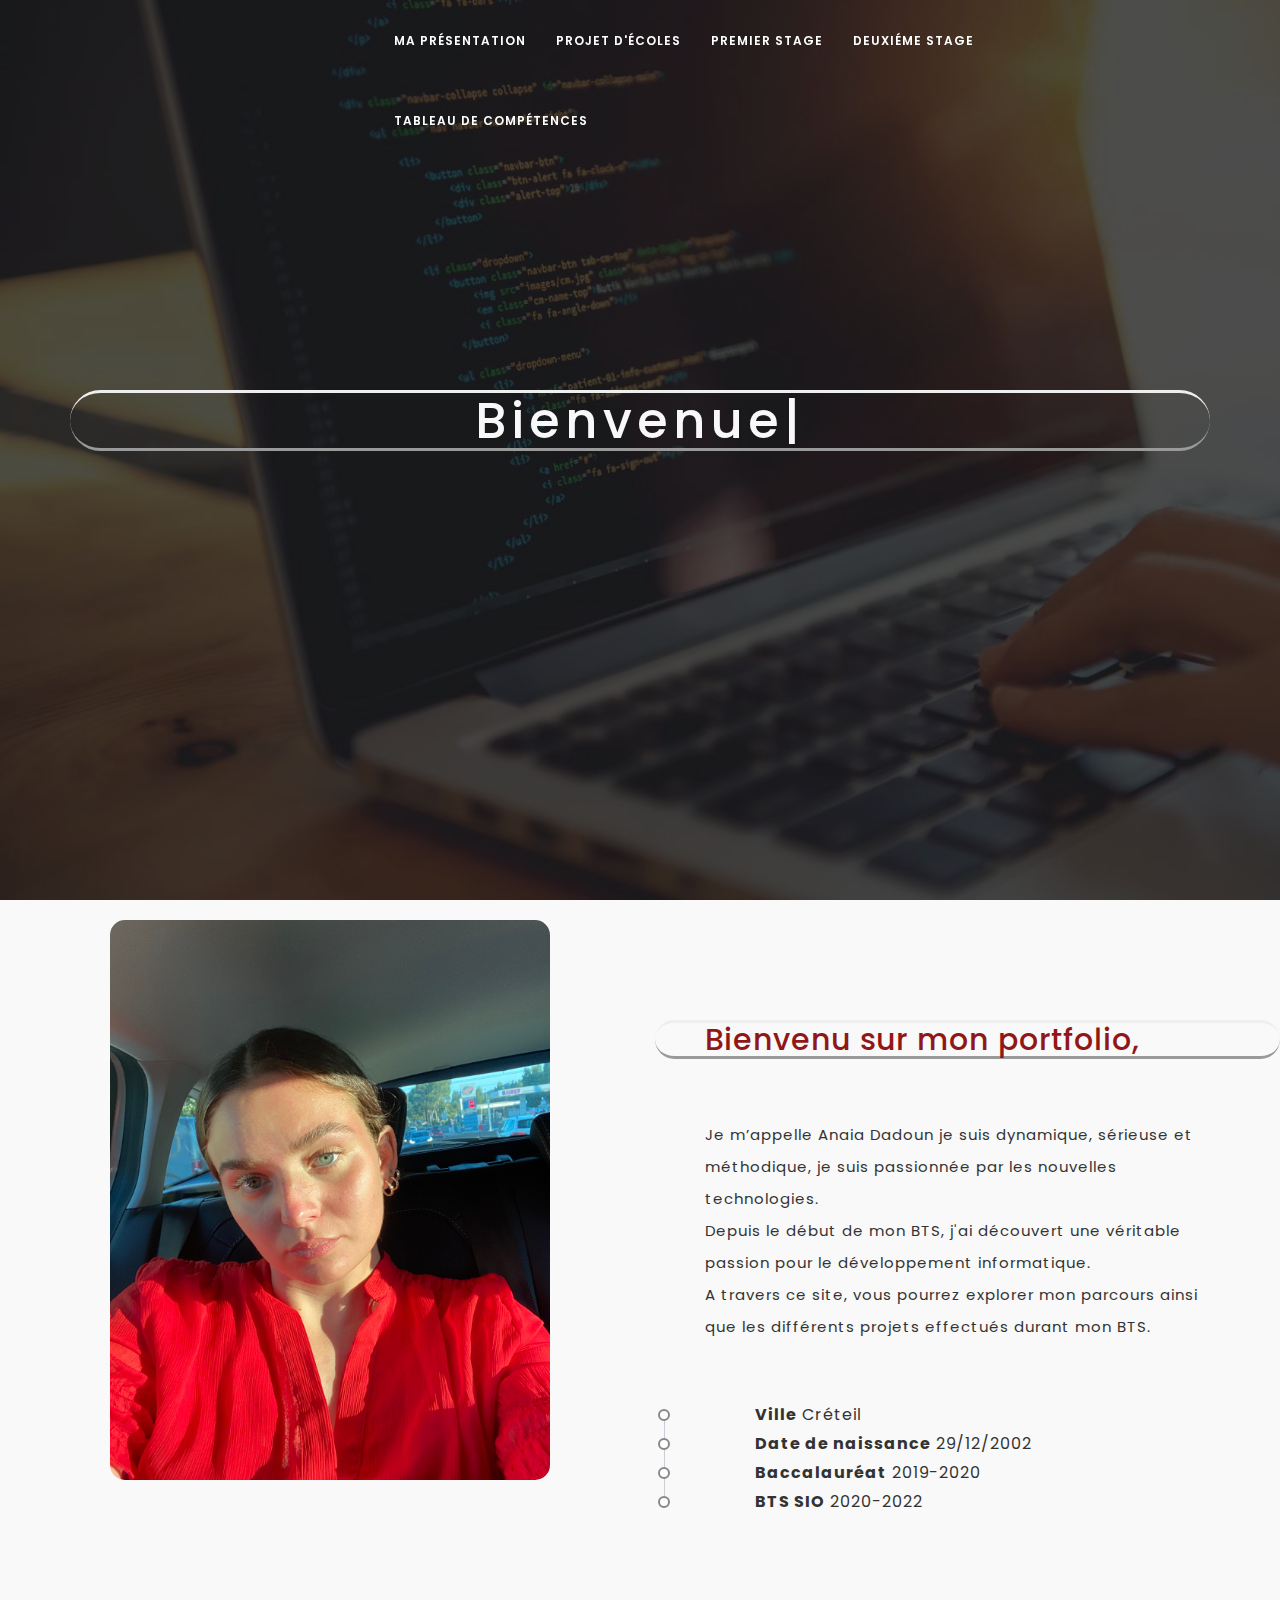
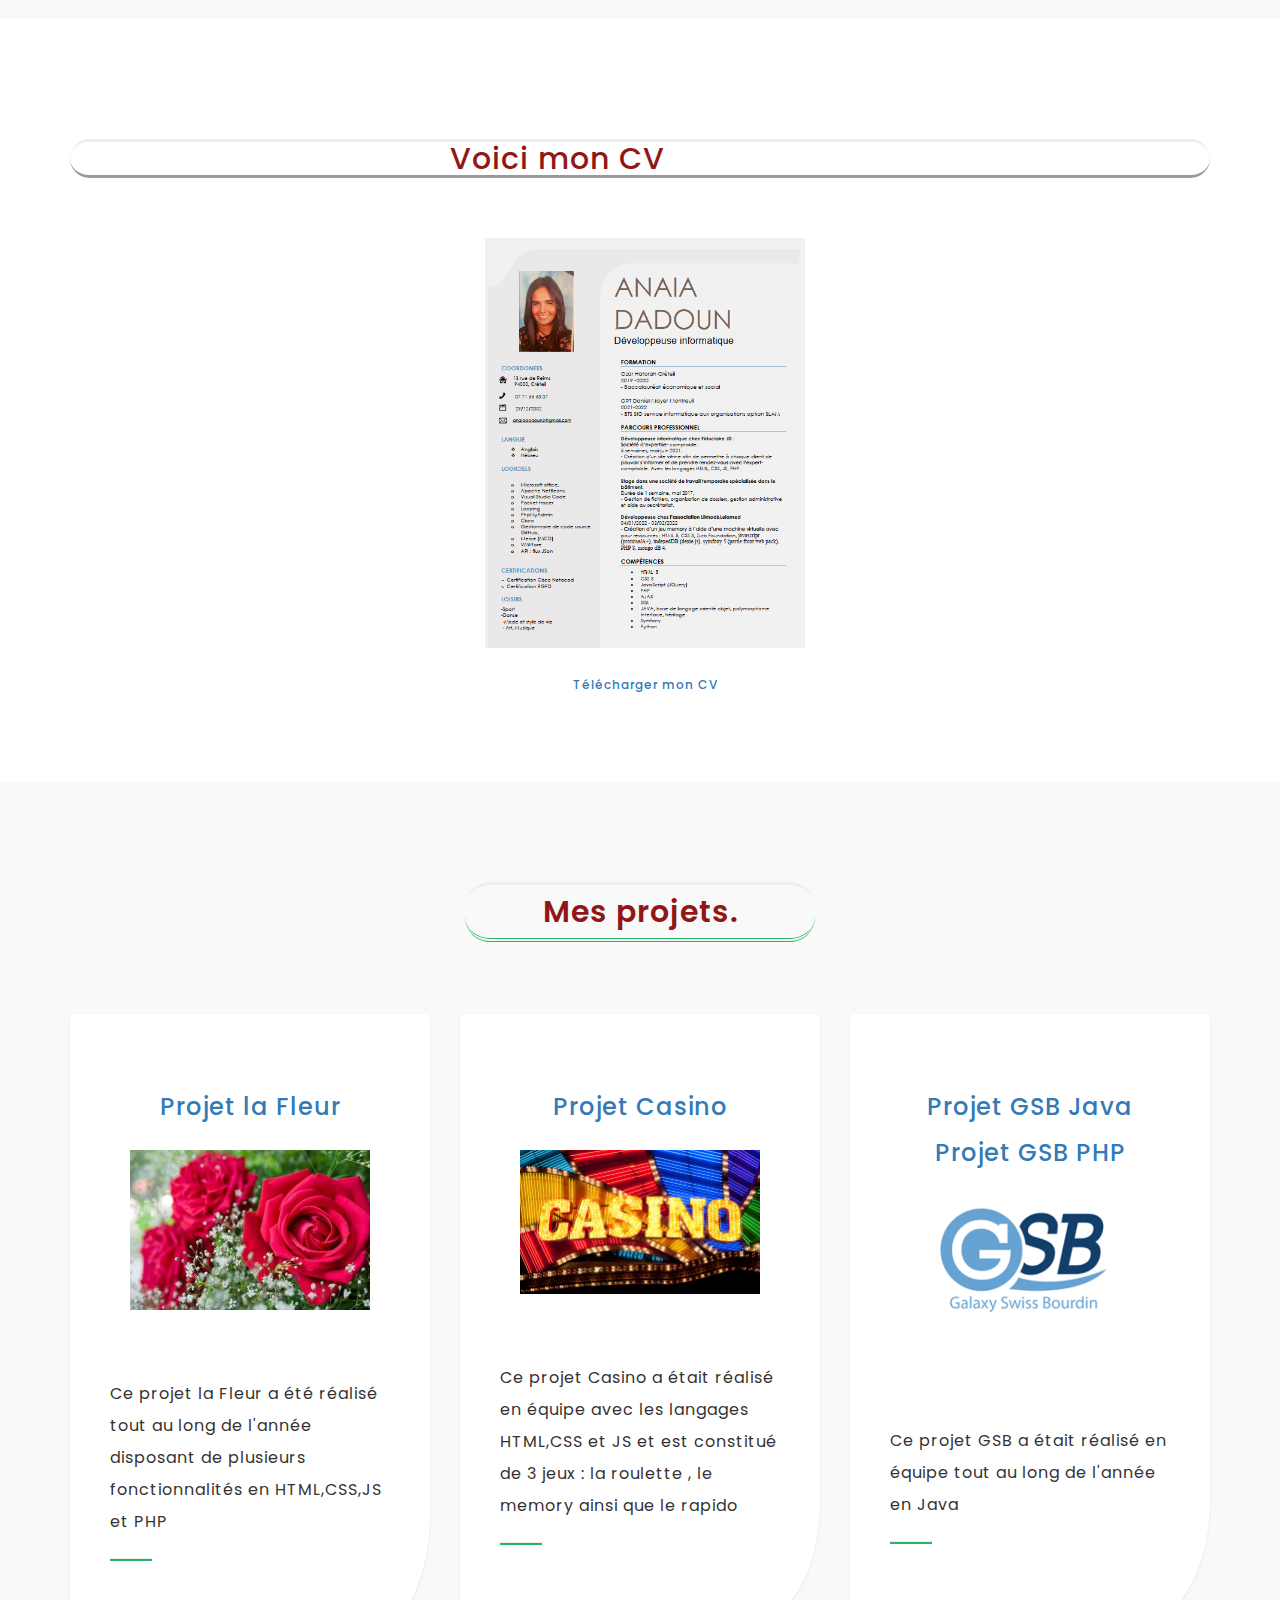
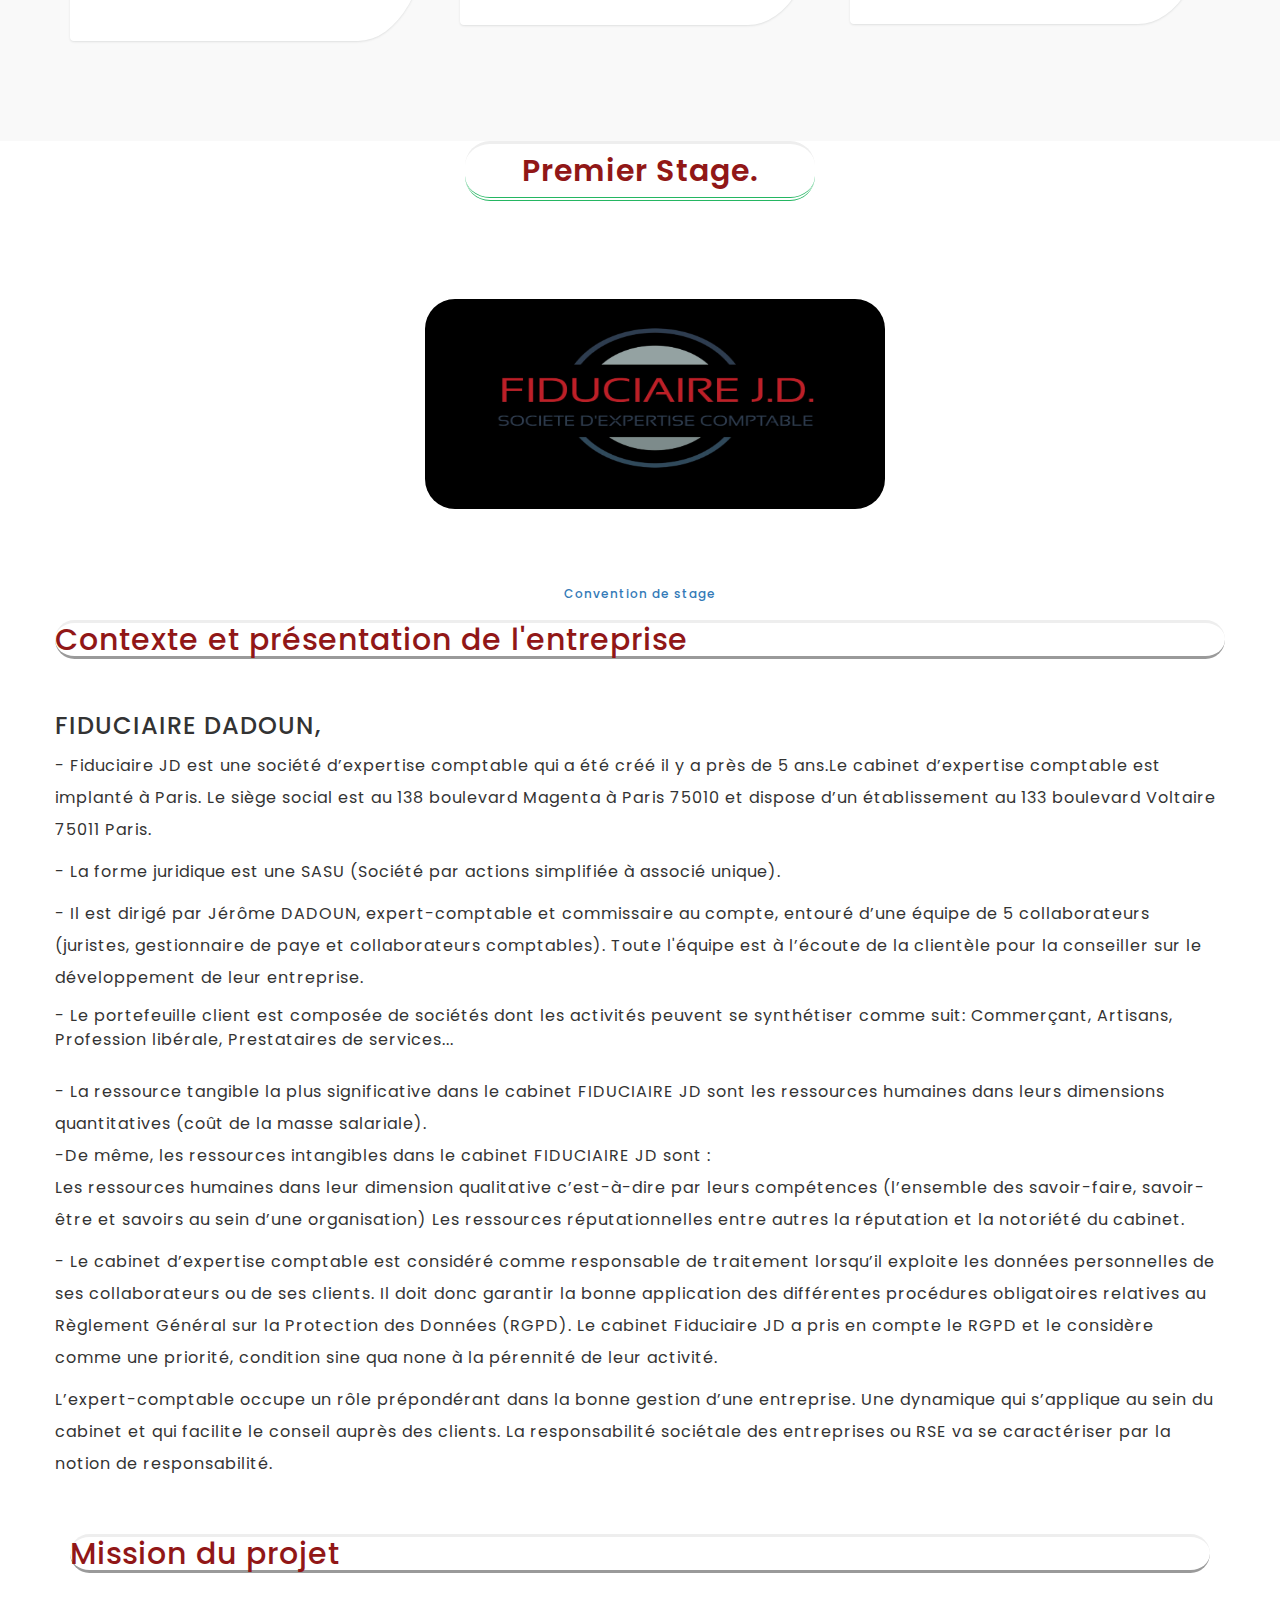
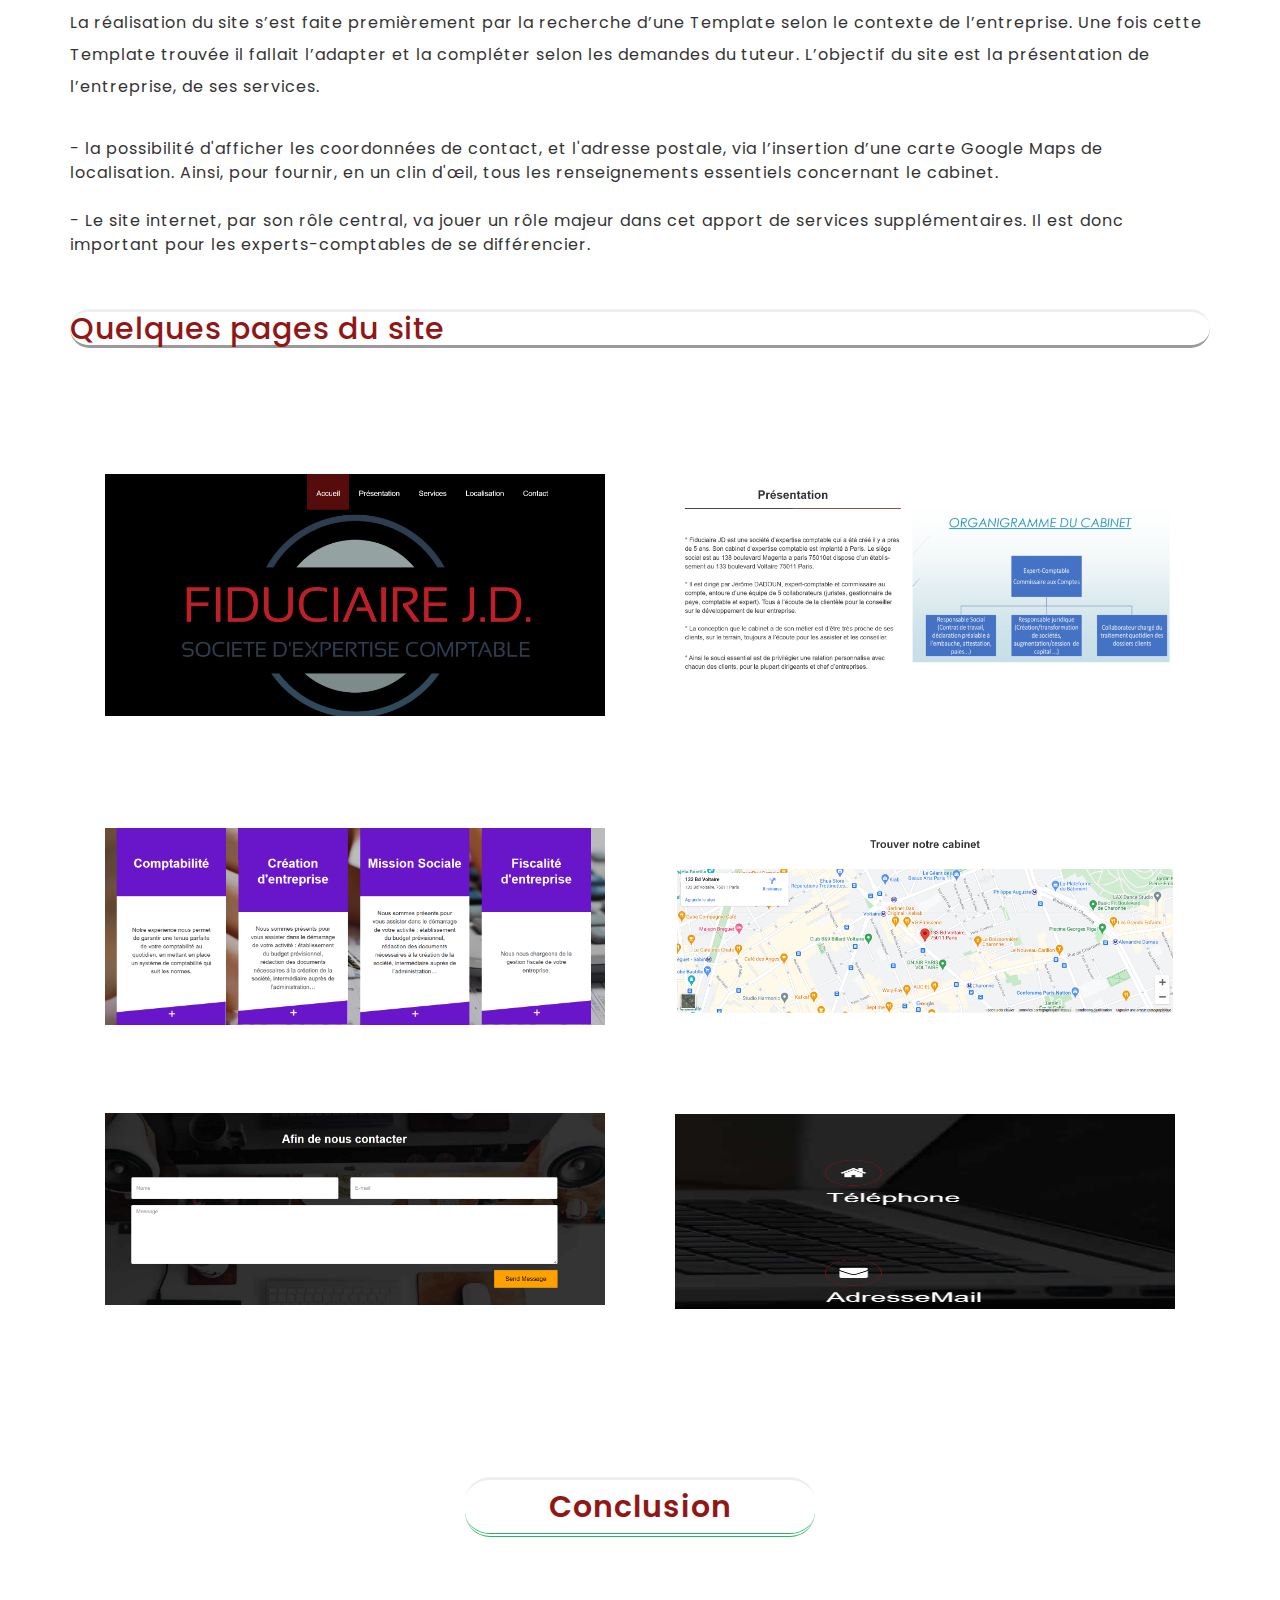
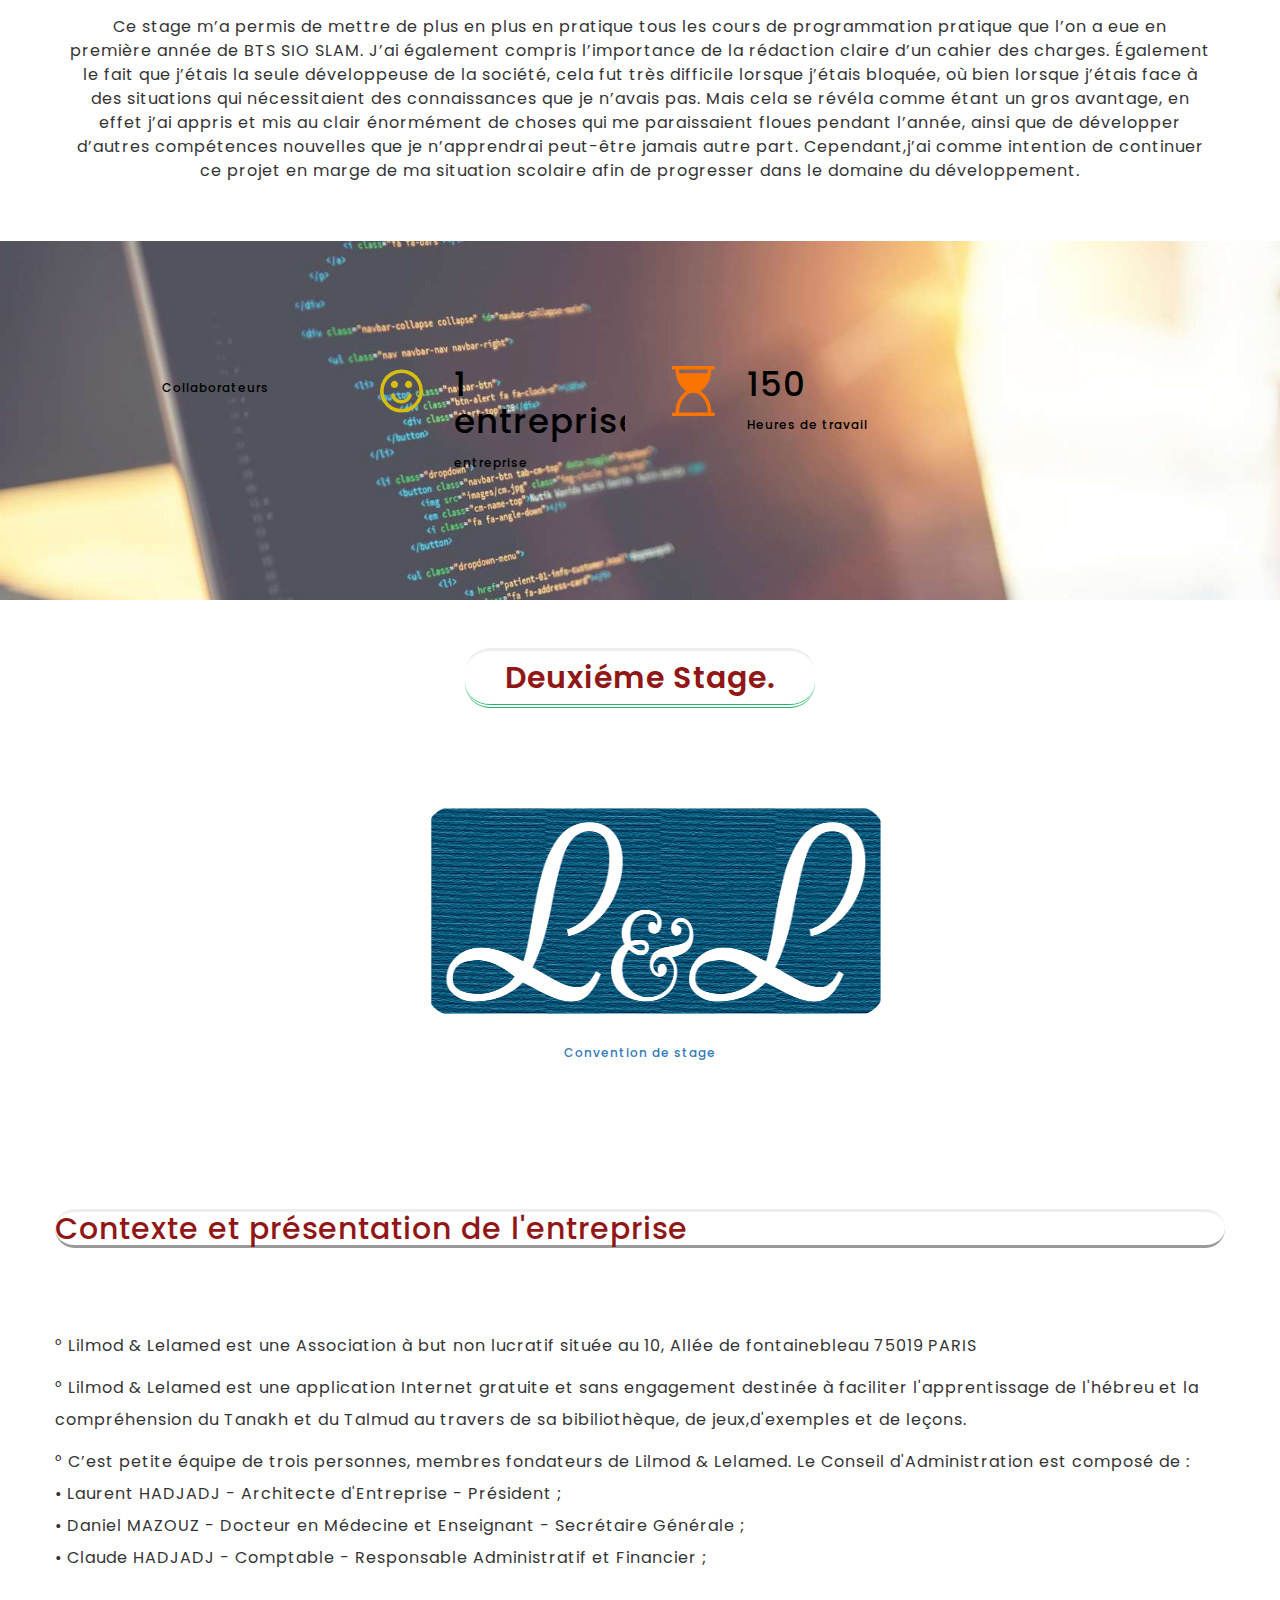
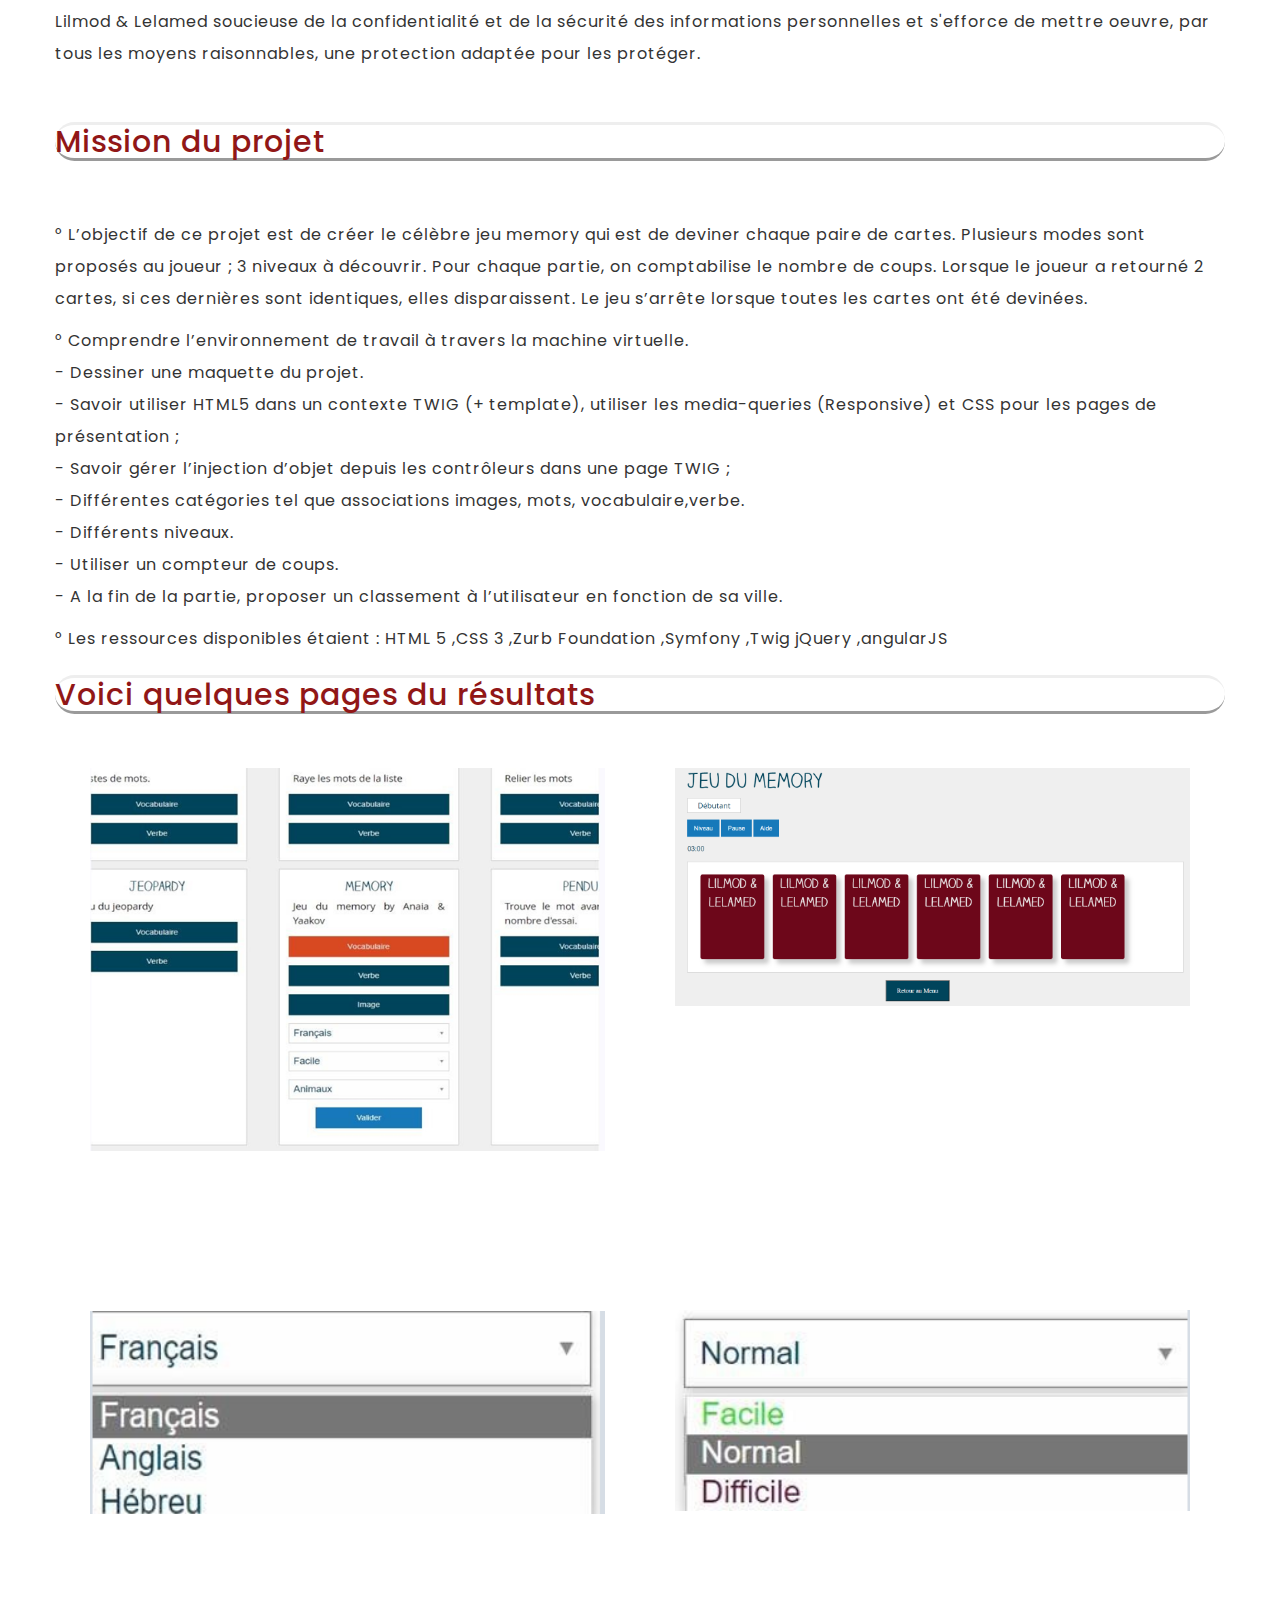
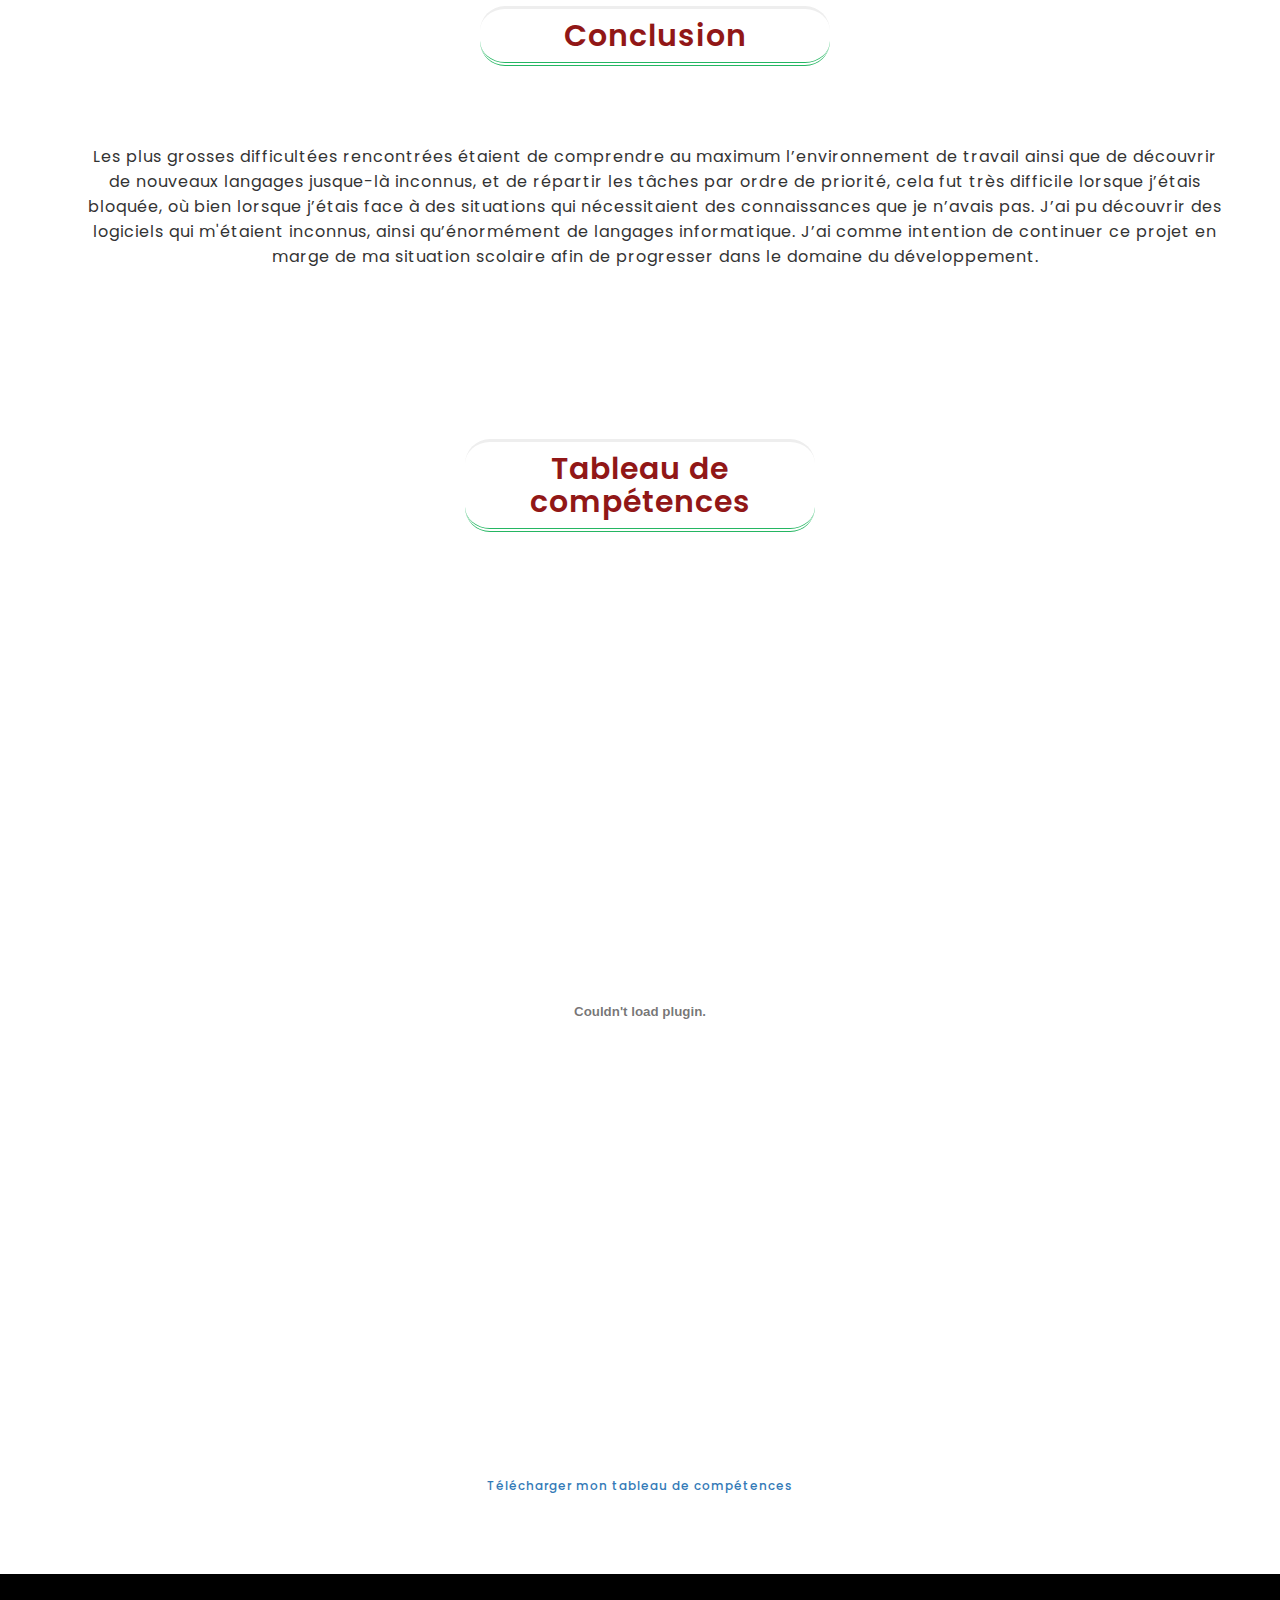
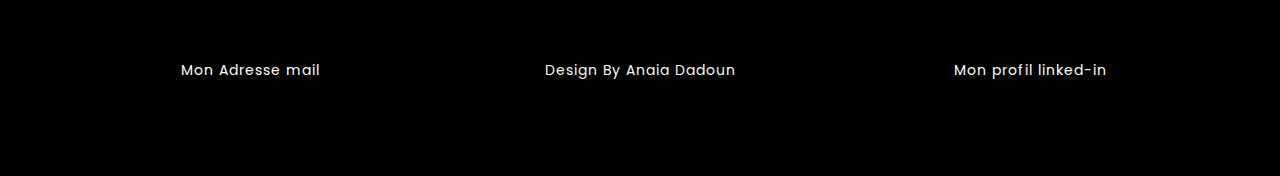
==== commit 15893e82: "oui" ====
--- a/index.html
+++ b/index.html
@@ -137,9 +137,10 @@
                
               <div class="col-md-6 col-sm-12 col-xs-12">
                   <br>
-                 <img class="img-responsive" src="images/anaia.png"  draggable="false" alt="" > 
               </div>
-                
+              
+              <img class="img5" src="images/IMG-8246.jpg"  alt="" > 
+
               <div class="col-md-6 col-sm-12 col-xs-12">
                 <div class="about-me section-space-padding">
                   
@@ -157,7 +158,7 @@
         
                     <li><b>Date de naissance</b> 29/12/2002 </li>
         
-                    <li><b>Age</b> 19</li>
+                    <!-- <li><b>Age</b> 19</li> -->
 
                     <li><b>Baccalauréat</b> 2019-2020</li>
 
@@ -200,7 +201,7 @@
                              <div class="row"> 
                                 <div class="col-md-4 col-sm-6 col-xs-12 mix apps">
                                    <div class="item">
-                                        <a href="images/cvZoom.png" class="portfolio-popup"  title="Project Title"  >
+                                        <a href="images/cvZoom.png" class="portfolio-popup"  title="CV Anaia"  >
                                             <img src="images/cvZoom.png" alt="">  
                                          
         
@@ -236,7 +237,7 @@
                    <div class="row">
                         <div class="col-sm-12">
                             <div class="section-title">
-                                <h2>My projects.</h2>
+                                <h2>Mes projets.</h2>
                                 <p></p>
                             </div>
                         </div>
@@ -433,31 +434,44 @@
                         <h2>Contexte et présentation de l'entreprise </h2>
                         <br>
                         <h3>FIDUCIAIRE DADOUN,</h3>
-                         <br>
-                        <p>- Fiduciaire JD est une société d’expertise comptable qui a été créé il y a près de 5 ans. Son cabinet d’expertise comptable est implanté à Paris. Le siège social est au 138 boulevard Magenta a paris 75010 et dispose d’un établissement au 133 boulevard Voltaire 75011 Paris..</p>
+                         
+                        <p>- Fiduciaire JD est une société d’expertise comptable qui a été créé il y a près de 5 ans.Le cabinet d’expertise comptable est implanté à Paris. Le siège social est au 138 boulevard Magenta à Paris 75010 et dispose d’un établissement au 133 boulevard Voltaire 75011 Paris.</p>
+                        <p>- La forme juridique est une SASU (Société par actions simplifiée à associé unique).
+
+                        <p>- Il est dirigé par Jérôme DADOUN, expert-comptable et commissaire au compte, entouré d’une équipe de 5 collaborateurs (juristes, gestionnaire de paye et collaborateurs comptables). Toute l'équipe est à l’écoute de la clientèle pour la conseiller sur le développement de leur entreprise.</p>
+                        - Le portefeuille client est composée de sociétés dont les activités peuvent se synthétiser comme suit: Commerçant, Artisans, Profession libérale, Prestataires de services...
                         <br>
-                        <p>- Il est dirigé par Jérôme DADOUN, expert-comptable et commissaire au compte, entoure d’une équipe de 5 collaborateurs (juristes, gestionnaire de paye, comptable et expert). Tous à l’écoute de la clientèle pour la conseiller sur le développement de leur entreprise.</p>
                         <br>
+                        <p>
+                            - La ressource tangible la plus significative dans le cabinet FIDUCIAIRE JD sont les ressources humaines dans leurs dimensions quantitatives (coût de la masse salariale).
+                            <br>
+                            -De même, les ressources intangibles dans le cabinet FIDUCIAIRE JD sont :
+                            <br>
+                            Les ressources humaines dans leur dimension qualitative c’est-à-dire par leurs compétences (l’ensemble des savoir-faire, savoir-être et savoirs au sein d’une organisation)
+                            Les ressources réputationnelles entre autres la réputation et la notoriété du cabinet.
+
+                        </p>
+                        <p>- Le cabinet d’expertise comptable est considéré comme responsable de traitement lorsqu’il exploite les données personnelles de ses collaborateurs ou de ses clients. Il doit donc garantir la bonne application des différentes procédures obligatoires relatives au Règlement Général sur la Protection des Données (RGPD).
+                             Le cabinet Fiduciaire JD a pris en compte le RGPD et le considère comme une priorité, condition sine qua none à la pérennité de leur activité.</p>
                         
-                           <!-- <br> Installée à PARIS (75010), elle est spécialisée dans le secteur des activités comptables.  -->
-                        <p>- C'est une SASU Société par actions simplifiée à associé unique
-                        <!-- <br> Jerome DADOUN est président de l'entreprise FIDUCIAIRE DADOUN. -->
                         </p>
-                    </div>
-                    
-                    <!-- <div class="testimonial-word text-center"> -->
-                    <!-- <img src="images/Formulaire.png" class="img-responsive" alt="" height="600px"> -->
+
+                        <p>
+                            L’expert-comptable occupe un rôle prépondérant dans la bonne gestion d’une entreprise. Une dynamique qui s’applique au sein du cabinet et qui facilite le conseil auprès des clients. La responsabilité sociétale des entreprises ou RSE va se caractériser par la notion de responsabilité.
+                        </p>
+            </div>
+                    
                     <br>
                         <h2>Mission du projet</h2>
                         <br>
                         <p>La réalisation du site s’est faite premièrement par la recherche d’une Template selon le contexte de l’entreprise. Une fois cette Template trouvée il fallait l’adapter et la compléter selon les demandes du tuteur. L’objectif du site est la présentation de l’entreprise, de ses services.</p>
-                        <p> 👉 Pouvoir proposer un forum ou un blog sur le thème de l’expertise comptable ou de la gestion d’entreprise. Cela sera bénéfique au référencement, car Google apprécie la création régulière de nouvelles pages, mais également pour la fidélisation des visiteurs, qui viendront s’informer sur le site spécialisé.
+                        <!-- <p>  Pouvoir proposer un forum ou un blog sur le thème de l’expertise comptable. Cela sera bénéfique au référencement, car Google apprécie la création régulière de nouvelles pages, mais également pour la fidélisation des visiteurs, qui viendront s’informer sur le site spécialisé. -->
+                            <br>
+                            
+                              - la possibilité d'afficher les coordonnées de contact, et l'adresse postale, via l’insertion d’une carte Google Maps de localisation. Ainsi, pour fournir, en un clin d'œil, tous les renseignements essentiels concernant le cabinet.
                             <br>
                             <br>
-                            👉  la possibilité d'afficher les coordonnées de contact, et l'adresse postale, via l’insertion d’une carte Google Maps de localisation. Ainsi, pour fournir, en un clin d'œil, tous les renseignements essentiels concernant le cabinet.
-                            <br>
-                            <br>
-                            Le site internet, par son rôle central, va jouer un rôle majeur dans cet apport de services supplémentaires. Il est donc important pour les experts-comptables de se différencier. 
+                            - Le site internet, par son rôle central, va jouer un rôle majeur dans cet apport de services supplémentaires. Il est donc important pour les experts-comptables de se différencier. 
                             <br>
                             <p>	<br>
 
@@ -540,7 +554,7 @@
                                 <div class="section-title">
                                     <h2>Conclusion</h2>
                                     <br><br>
-                                Ce stage m’a permis de mettre de plus en plus en pratique tous les cours de programmation pratiques que l’on a eue en première année de BTS SIO SLAM. J’ai également compris l’importance de la rédaction claire d’un cahier de charges. Également le fait que j’étais la seule développeuse de la boîte, cela fut très difficile lorsque j’étais bloqué, où bien lorsque j’étais face à des situations qui nécessitaient des connaissances dont je n’avais pas. Mais cela se révéla comme étant gros un avantage, en effet j’ai appris et mis au clair énormément de choses qui me paraissaient floues pendant l’année, ainsi que de développer d’autres compétences nouvelles où je n’apprendrai peut-être jamais autre part. Cependant,j’ai comme intention de continuer ce projet en marge de ma situation scolaire afin de progresser dans le domaine du développement.
+                                Ce stage m’a permis de mettre de plus en plus en pratique tous les cours de programmation pratique que l’on a eue en première année de BTS SIO SLAM. J’ai également compris l’importance de la rédaction claire d’un cahier des charges. Également le fait que j’étais la seule développeuse de la société, cela fut très difficile lorsque j’étais bloquée, où bien lorsque j’étais face à des situations qui nécessitaient des connaissances que je n’avais pas. Mais cela se révéla comme étant un gros avantage, en effet j’ai appris et mis au clair énormément de choses qui me paraissaient floues pendant l’année, ainsi que de développer d’autres compétences nouvelles que je n’apprendrai peut-être jamais autre part. Cependant,j’ai comme intention de continuer ce projet en marge de ma situation scolaire afin de progresser dans le domaine du développement.
                                 </div>
                             </div>
                         </div>
@@ -641,7 +655,8 @@
                     <h2>Contexte et présentation de l'entreprise </h2>
                     <br>
                     <br><br>
-                    <p>°  Lilmod & Lelamed est une Association à but non lucratif soumise au régime de la loi du premier juillet 1901 sur les associations.</p>
+                    <p>°  Lilmod & Lelamed est une Association à but non lucratif située au 10, Allée de fontainebleau
+                        75019 PARIS</p>
                     <p>°  Lilmod & Lelamed est une application Internet gratuite et sans engagement destinée à faciliter l'apprentissage de l'hébreu et la compréhension du Tanakh et du Talmud au travers de sa bibiliothèque, de jeux,d'exemples et de leçons.</p>
                     <p>°  C’est petite équipe de trois personnes, membres fondateurs de Lilmod & Lelamed.  
                           Le Conseil d'Administration est composé de :  
@@ -652,7 +667,7 @@
                         <br> 
                         • Claude HADJADJ - Comptable - Responsable Administratif et Financier ;  
 <br><br>
-                        Lilmod & Lelamed soucieuse de la confidentialité et de la sécurité des informations personnelles et s'efforce de mettre oeuvre, par tous les moyens raisonnables, une protection adaptée pour les protéger
+                        Lilmod & Lelamed soucieuse de la confidentialité et de la sécurité des informations personnelles et s'efforce de mettre oeuvre, par tous les moyens raisonnables, une protection adaptée pour les protéger.
                         <br>
 <br>
 
@@ -662,23 +677,22 @@
                     <p>° L’objectif de ce projet est de créer le célèbre jeu memory qui est de deviner chaque paire de cartes. Plusieurs modes sont proposés au joueur ; 3 niveaux à découvrir. Pour chaque partie, on comptabilise le nombre de coups. Lorsque le joueur a retourné 2 cartes, si ces dernières sont identiques, elles disparaissent. Le jeu s’arrête lorsque toutes les cartes ont été devinées.   </p>
                     <p>° Comprendre l’environnement de travail à travers la machine virtuelle.
                         <br>  
-                        -	Dessiner une maquette du projet 
+                        -	Dessiner une maquette du projet. 
                         <br>   
-                        <br>  
-                        -	Savoir construire le model de conception de données (MCD) définition de la base de données et des données.  
-                        <br>  
+                       
+                        
                         -	Savoir utiliser HTML5 dans un contexte TWIG (+ template), utiliser les media-queries  (Responsive) et CSS pour les pages de présentation ;  
                         <br>  
                         -	Savoir gérer l’injection d’objet depuis les contrôleurs dans une page TWIG ;  
                 
                         <br>   
-                        -	Différentes catégories tel que associations images, mots, vocabulaire,verbe   
+                        -	Différentes catégories tel que associations images, mots, vocabulaire,verbe. 
                         <br>  
-                        -	Différents niveaux  
+                        -	Différents niveaux.  
                         <br>   
-                        -	Utiliser un compteur de coups  
+                        -	Utiliser un compteur de coups.  
                         <br>  
-                        -	A la fin de la partie, proposer un classement à l’utilisateur en fonction de sa ville  
+                        -	A la fin de la partie, proposer un classement à l’utilisateur en fonction de sa ville. 
                         
                     </p>
                     <p>° Les ressources disponibles étaient : 
@@ -689,7 +703,7 @@
                     ,Twig
                     jQuery
                     ,angularJS
-                    ,mongoDB
+                   
                     </p>
 
 
@@ -728,7 +742,7 @@
                                 
                                 <!-- <p>°   Il est dirigé par Jérôme DADOUN, expert-comptable et commissaire au compte, entoure d’une équipe de 5 collaborateurs (juristes, gestionnaire de paye, comptable et expert). Tous à l’écoute de la clientèle pour la conseiller sur le développement de leur entreprise.</p> -->
                            
-                                <p>Les plus grosses difficultés rencontrées étaient de comprendre au maximum l’environnement de travail ainsi que de découvrir de nouveaux langages jusque-là inconnus, et de répartir les tâches les au moinds essentielles, cela fut très difficile lorsque j’étais bloqué, où bien lorsque j’étais face à des situations qui nécessitaient des connaissances dont je n’avais pas. J’ai pu apprendre beaucoup de logiciels alors inconnus jusque-là, ainsi qu’énormément de langage informatique. J’ai comme intention de continuer ce projet en marge de ma situation scolaire afin de progresser dans le domaine du développement.</p>
+                                <p>Les plus grosses difficultées rencontrées étaient de comprendre au maximum l’environnement de travail ainsi que de découvrir de nouveaux langages jusque-là inconnus, et de répartir les tâches par ordre de priorité, cela fut très difficile lorsque j’étais bloquée, où bien lorsque j’étais face à des situations qui nécessitaient des connaissances que je n’avais pas. J’ai pu découvrir des logiciels qui m'étaient inconnus, ainsi qu’énormément de langages informatique. J’ai comme intention de continuer ce projet en marge de ma situation scolaire afin de progresser dans le domaine du développement.</p>
                             </div>
                         </div>
                     </div>
--- a/css/style.css
+++ b/css/style.css
@@ -107,6 +107,15 @@
     height: 450px;
     padding-left: 250px;
 }
+.img5
+{
+    margin-left: 105px;
+    width: 480px;
+    height:600px;
+    border-style: ridge ;
+    border-color: #000000;
+    border-radius: 35px;
+}    
 
 .align
 {
@@ -779,8 +788,7 @@
 /* Statistics */
 
 .statistics-section {
-	position: relative;
-    background: url(../images/bg/compta.jpg);  
+    background: url(../images/a0a74adca1_50147933_developpeur-web1.jpg);  
     background-size: cover;
     z-index: 1;
 }
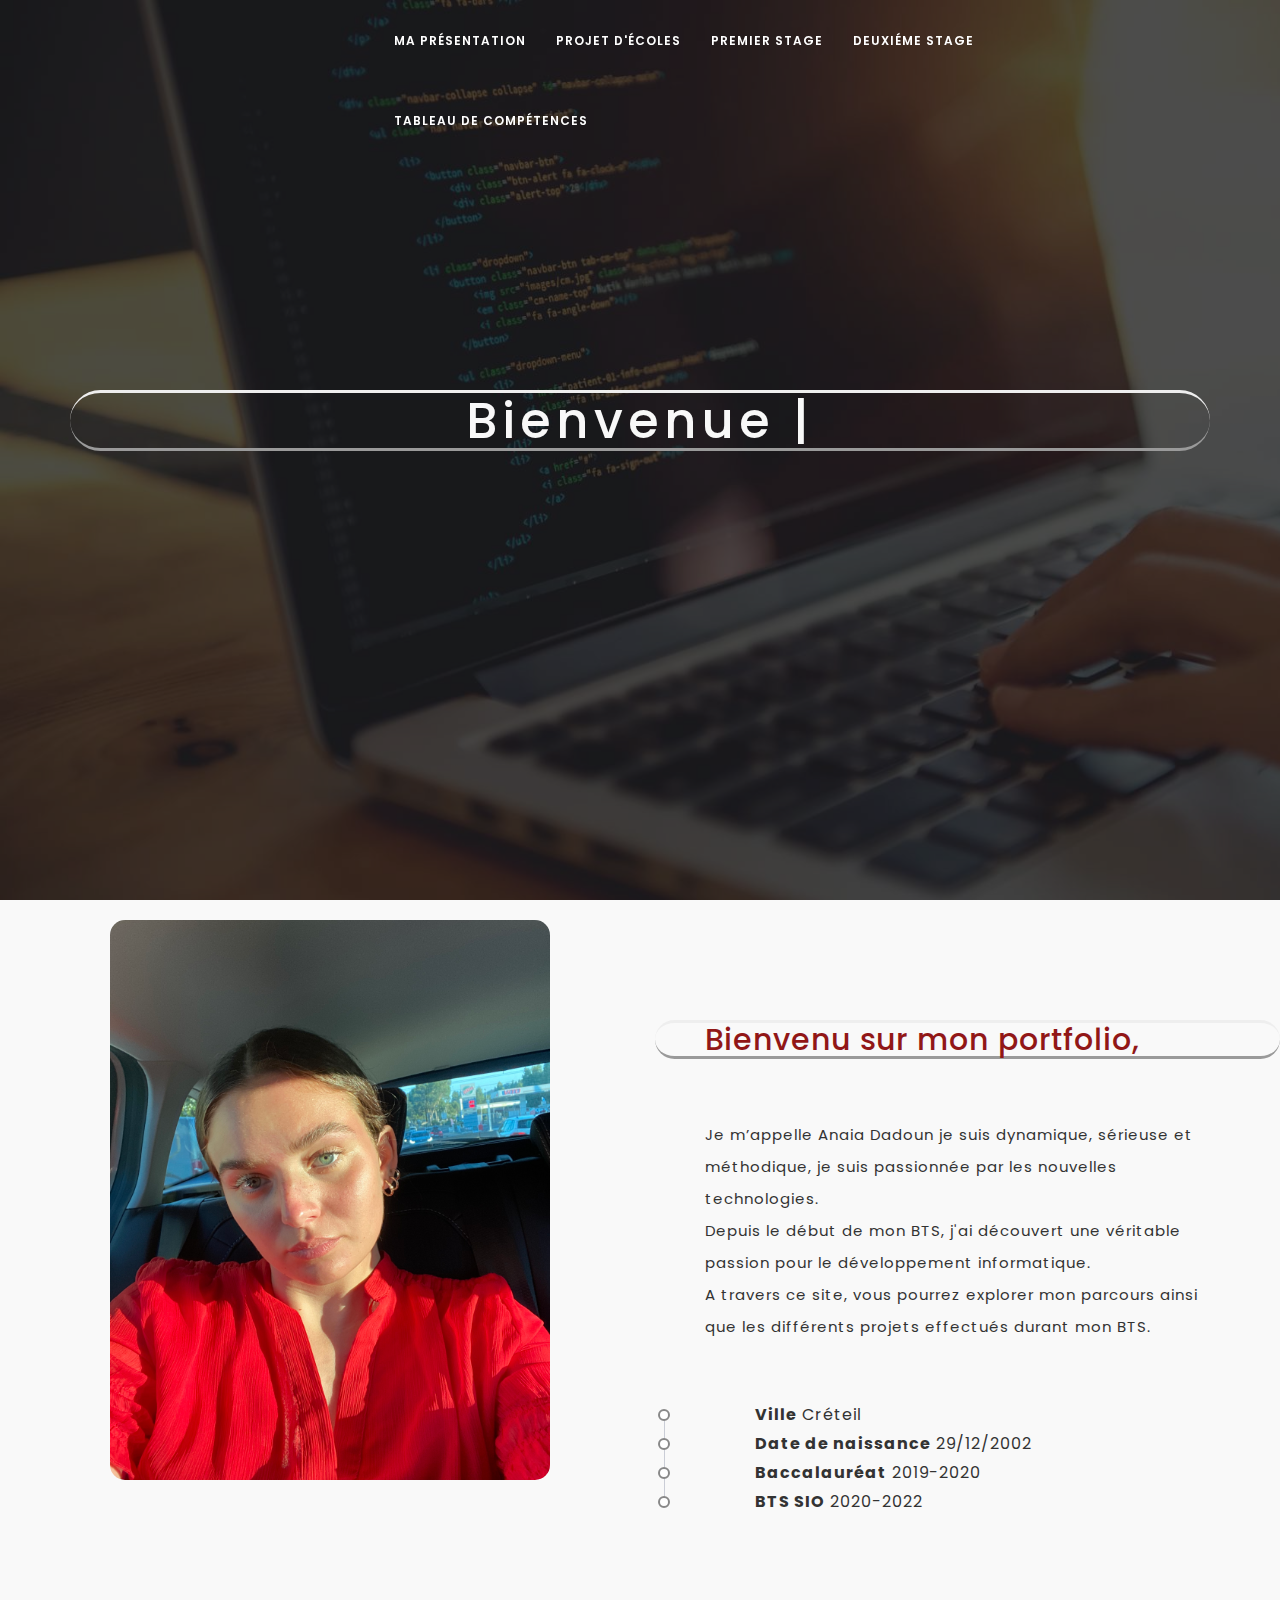
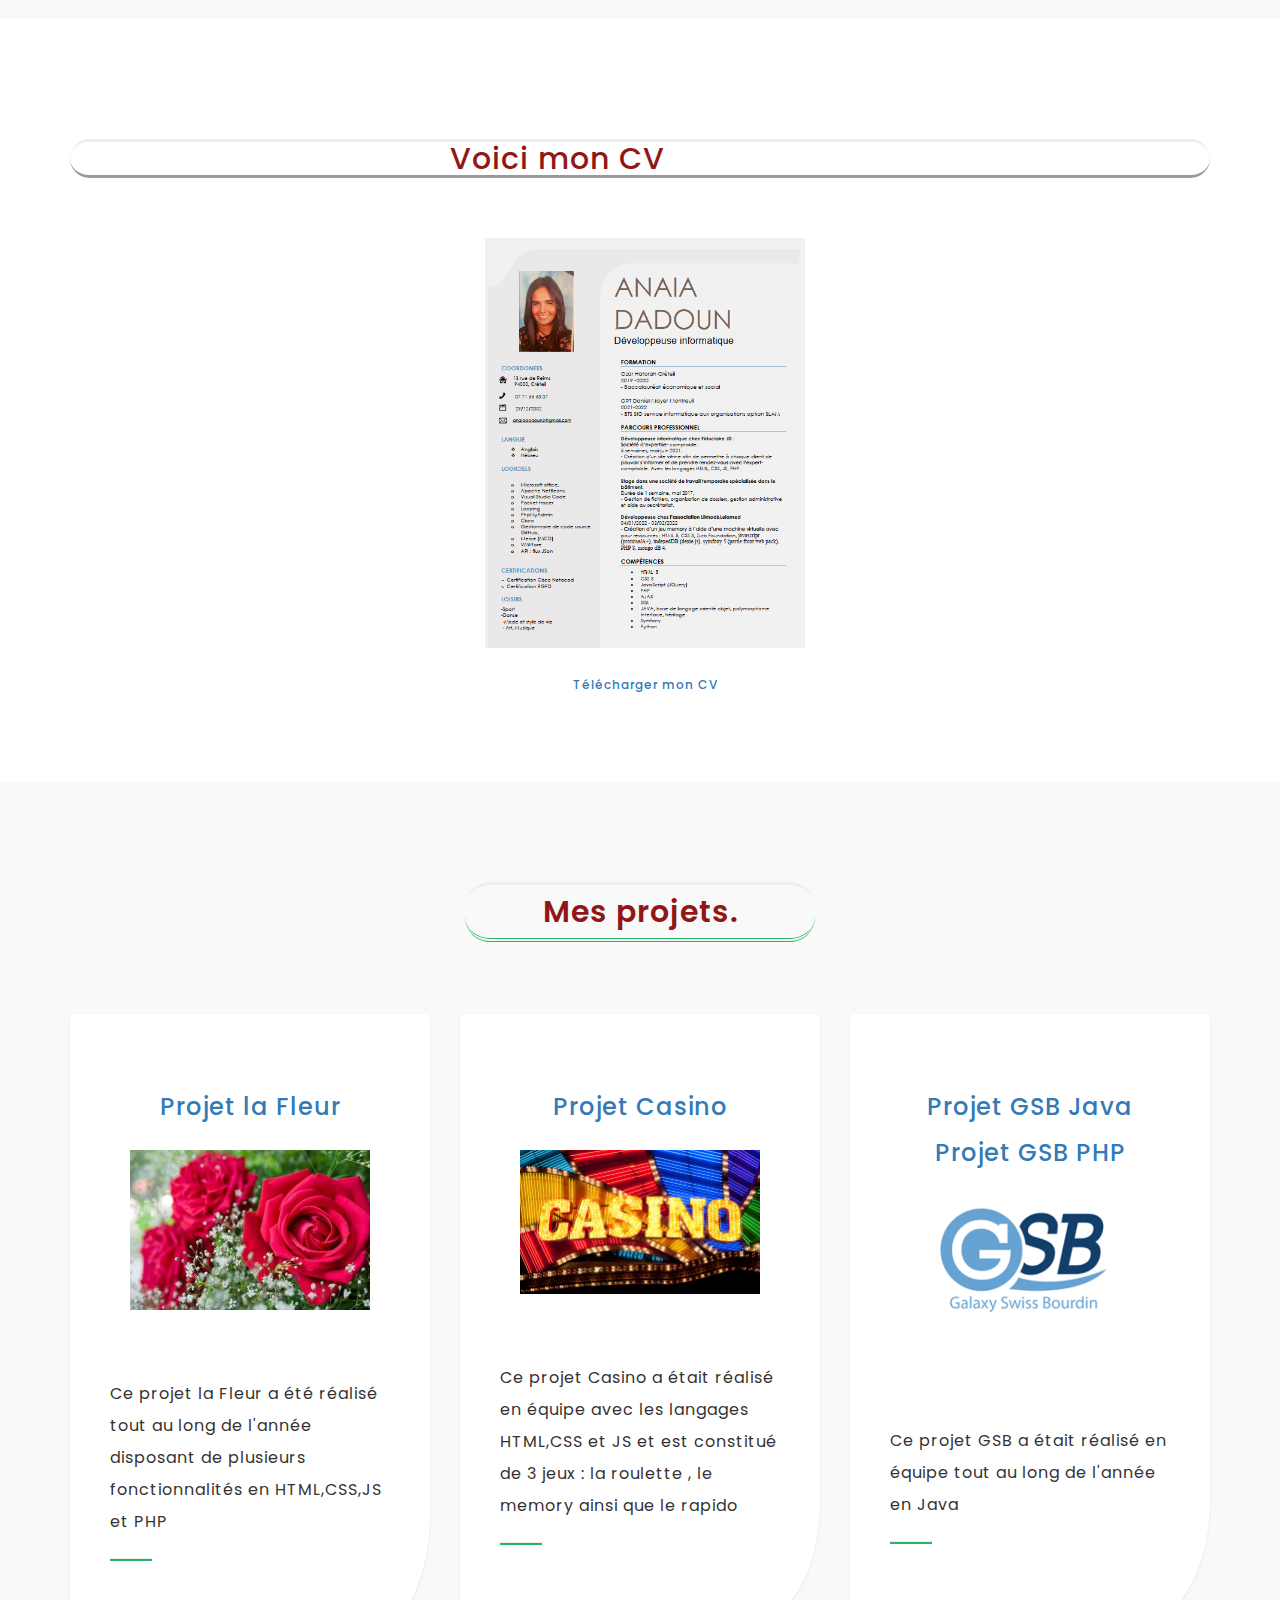
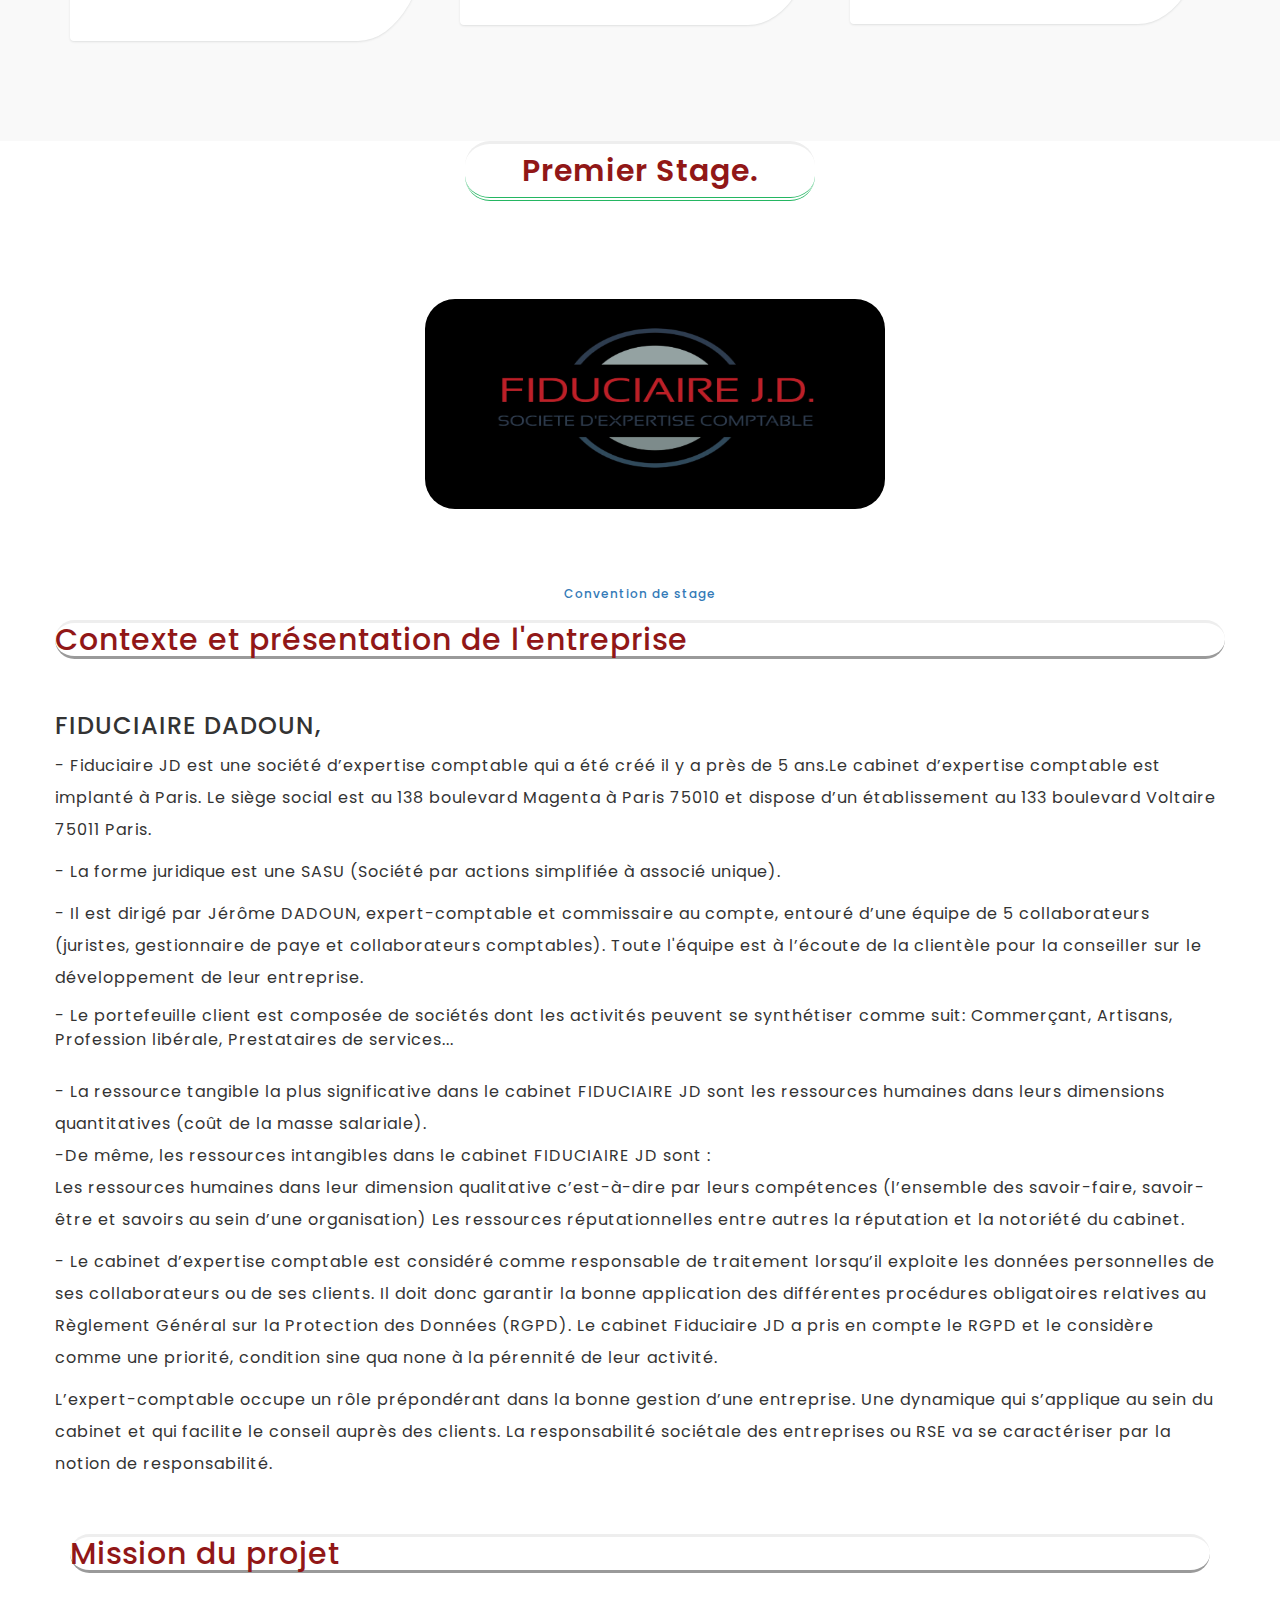
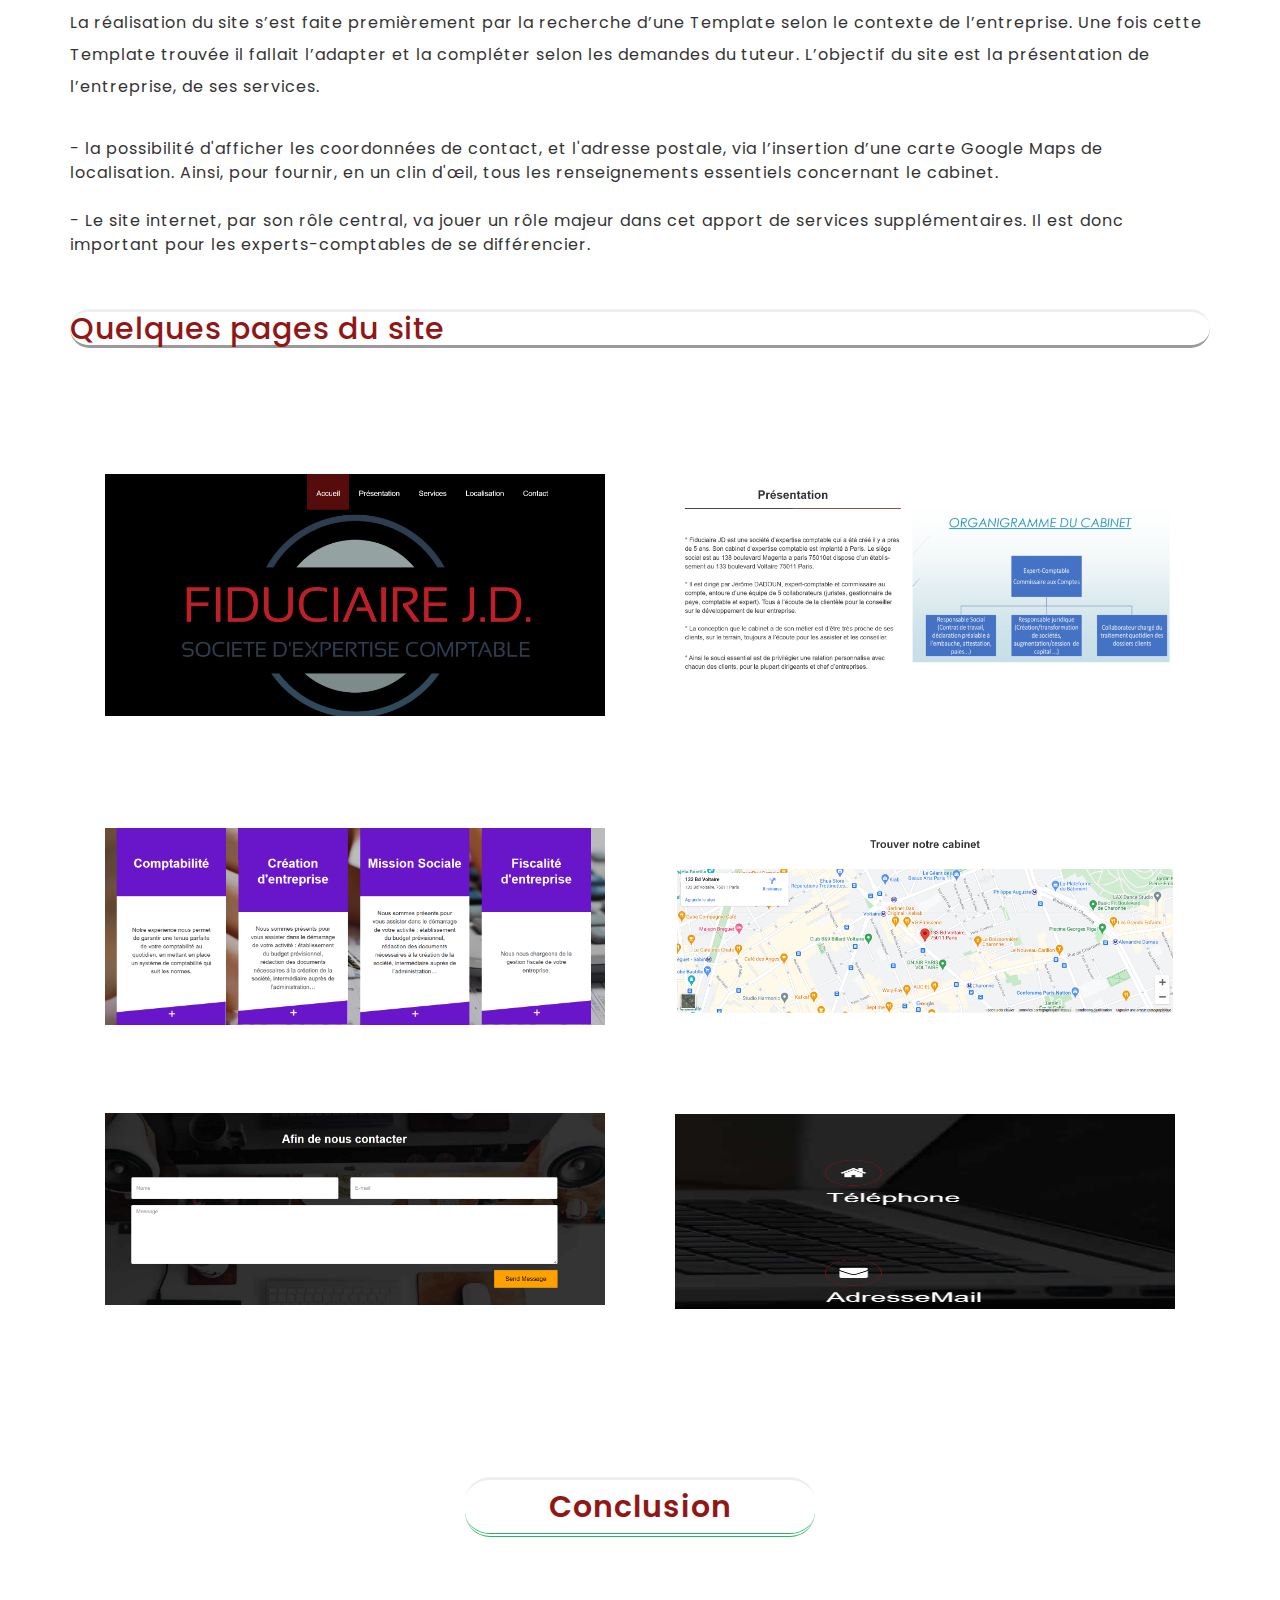
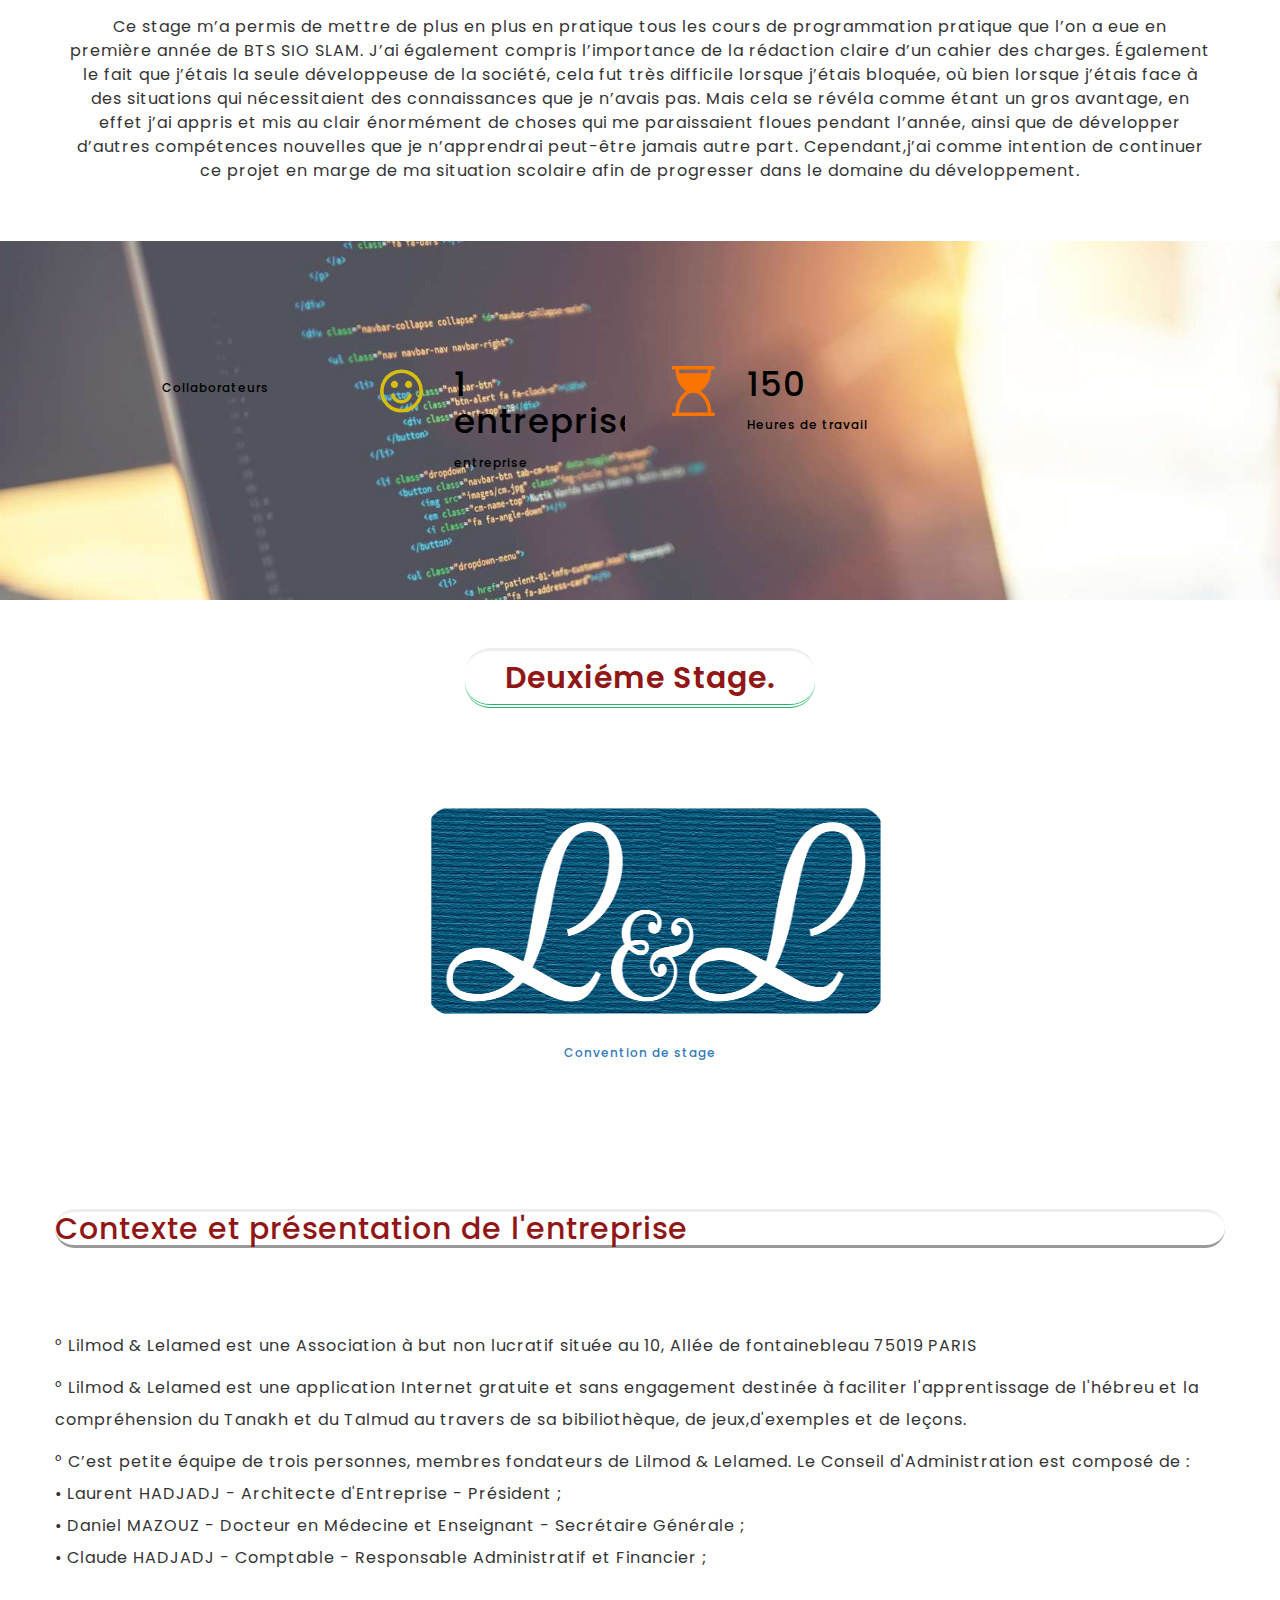
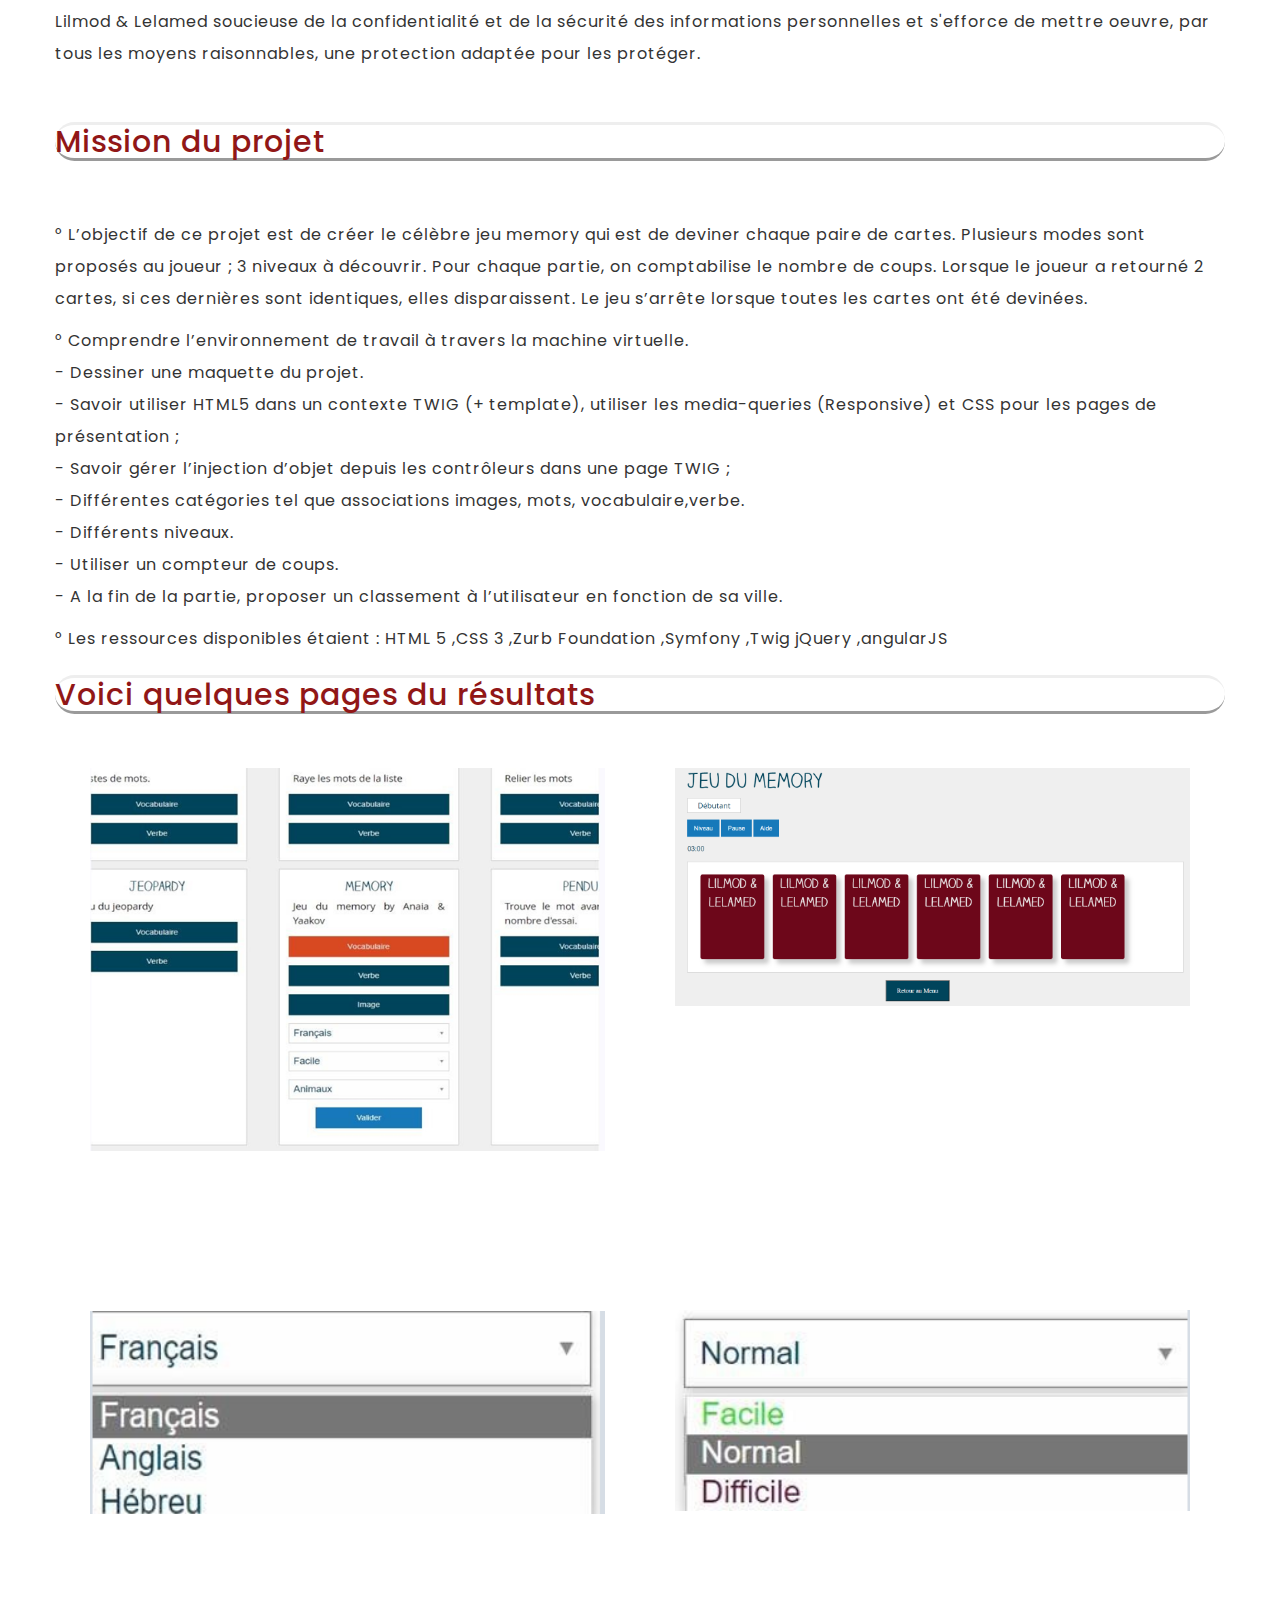
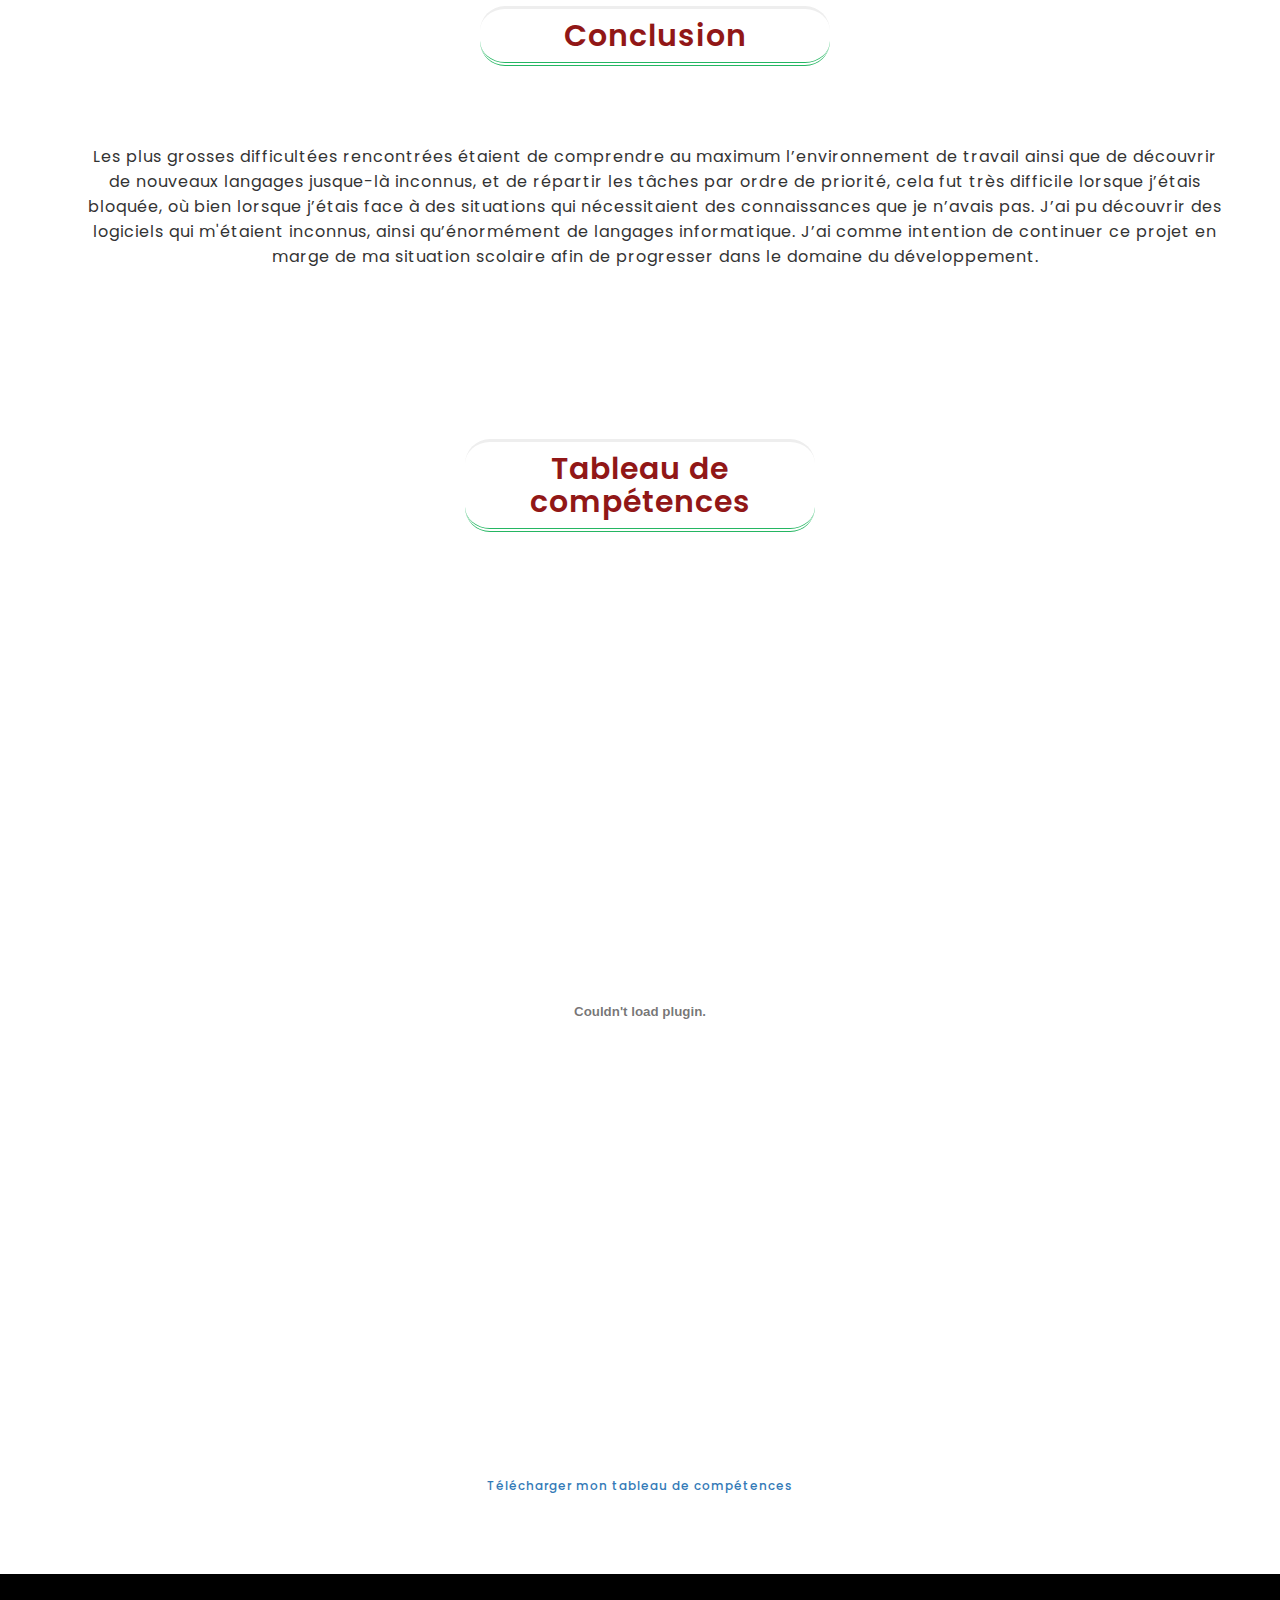
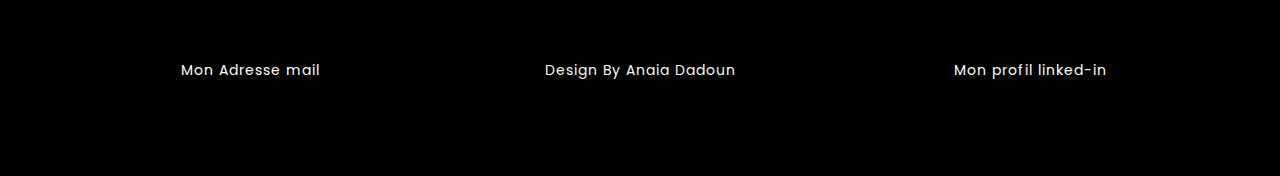
==== commit cc95daf4: "tbl" ====
--- a/index.html
+++ b/index.html
@@ -824,14 +824,14 @@
                             <br><br><br>
                             <h2>Tableau de compétences </h2>
                            
-                            <embed src="anaiadadoun.pdf" width="600px" height="900px" type="">
+                            <embed src="AnaiatableaucompetencesV.pdf" width="600px" height="900px" type="">
 
                         </div>
                     </div>
                 </div>
                 
                       
-                        <a href="anaiadadoun.pdf"><h6> Télécharger mon tableau de compétences</h6></a>  
+                        <a href="AnaiatableaucompetencesV.pdf"><h6> Télécharger mon tableau de compétences</h6></a>  
                 <br><br><br>
                         </a>
                     </div>
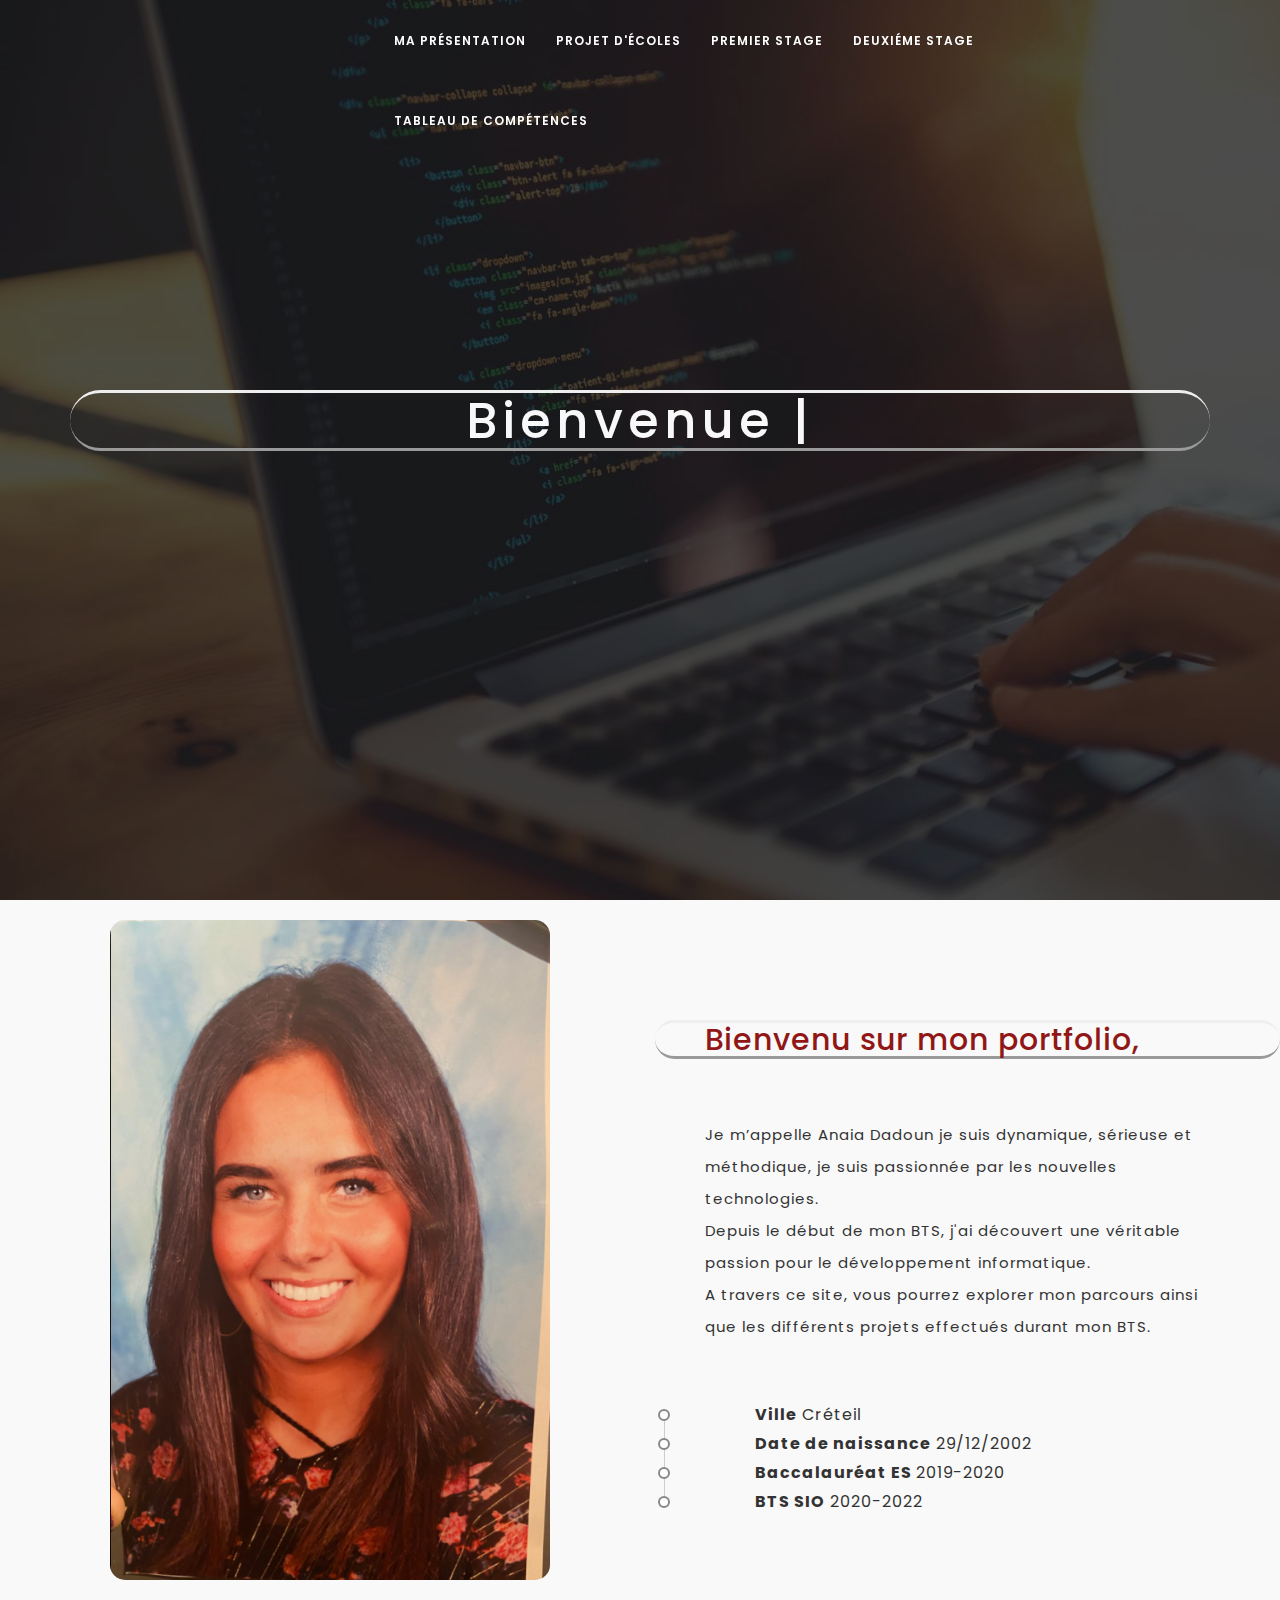
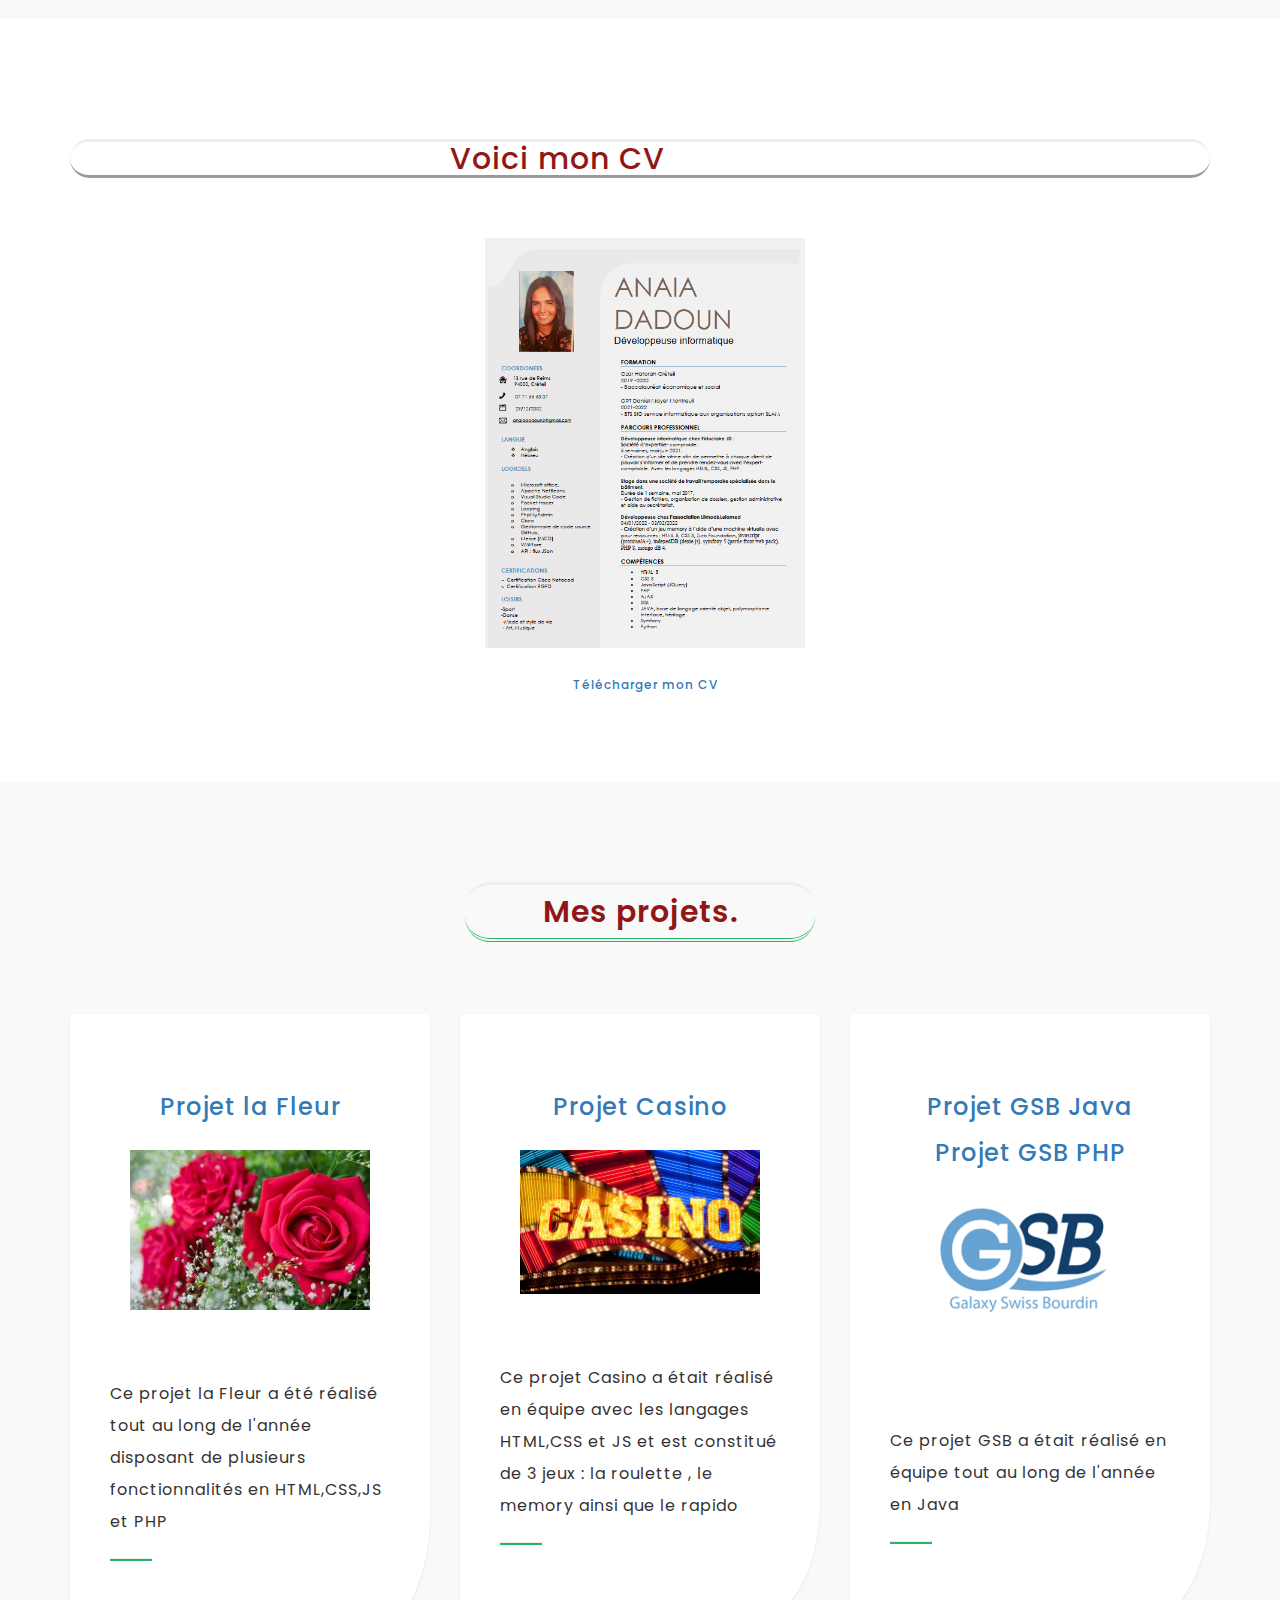
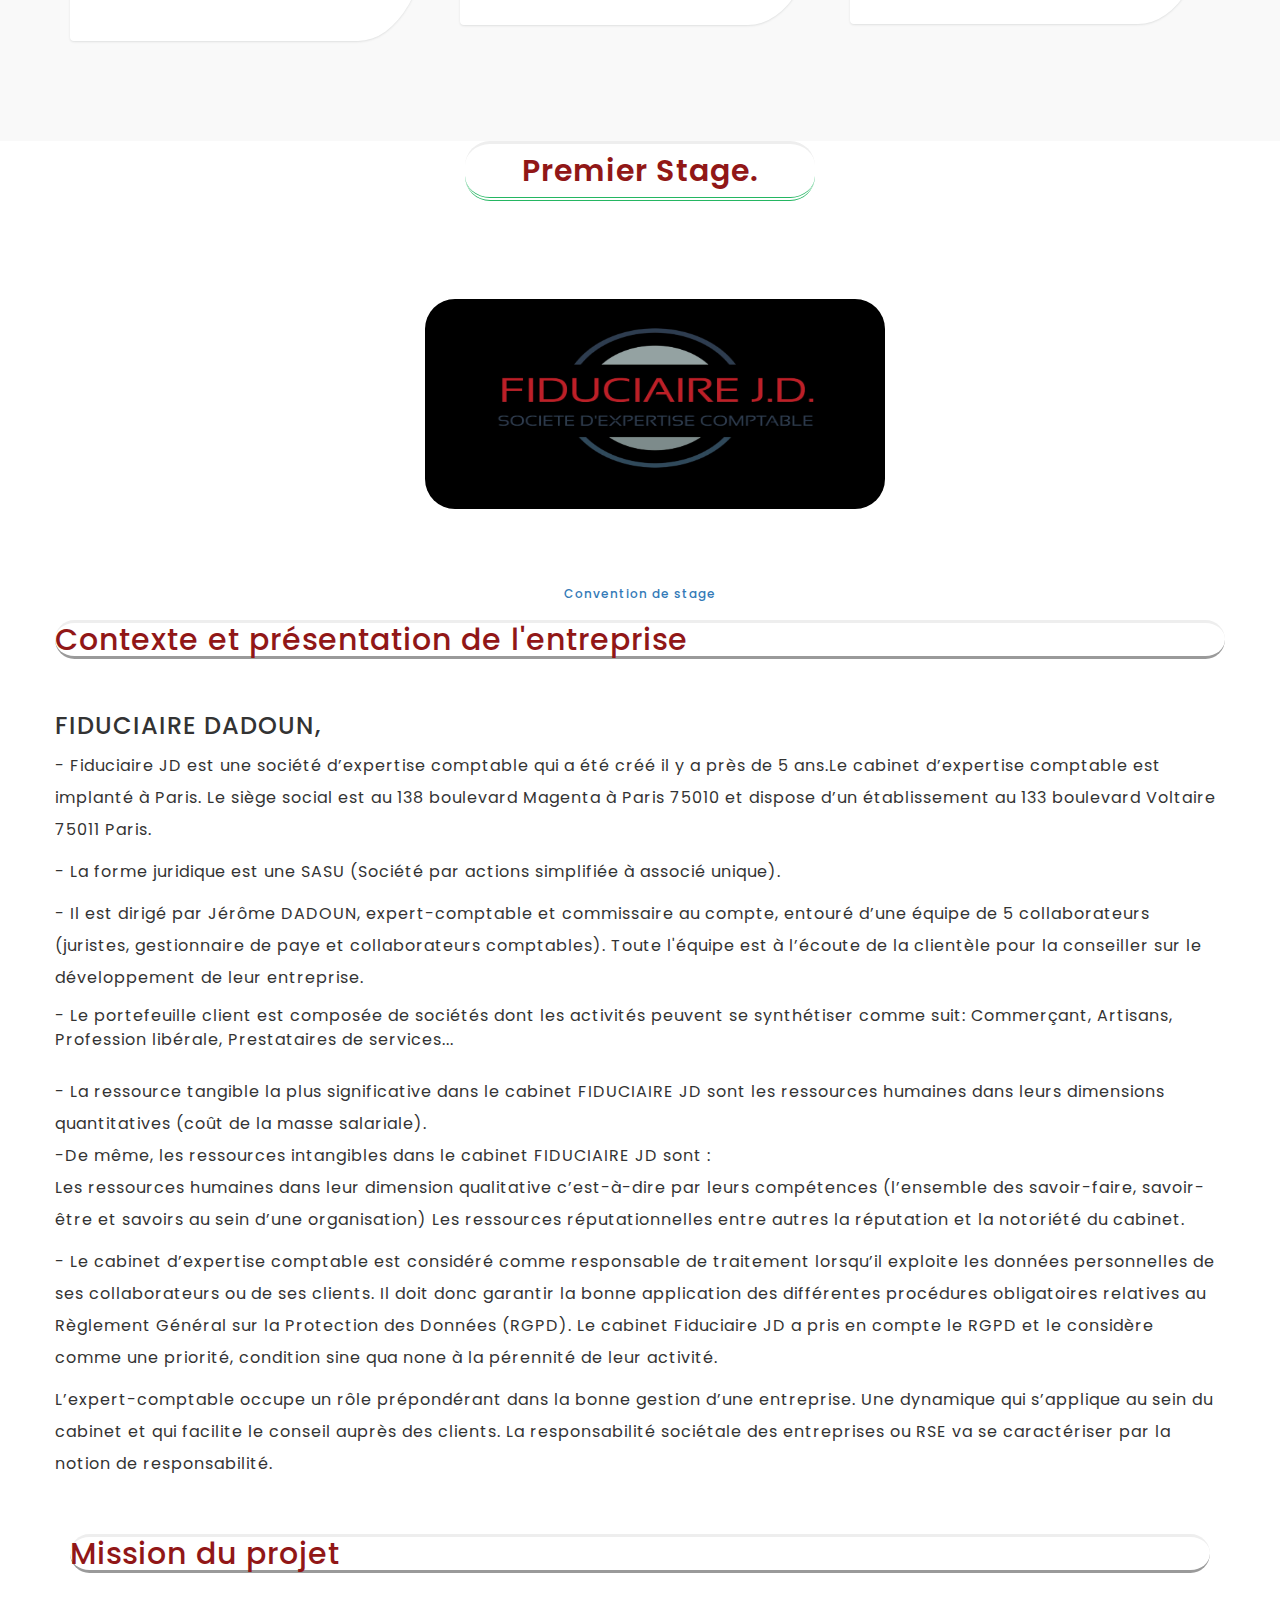
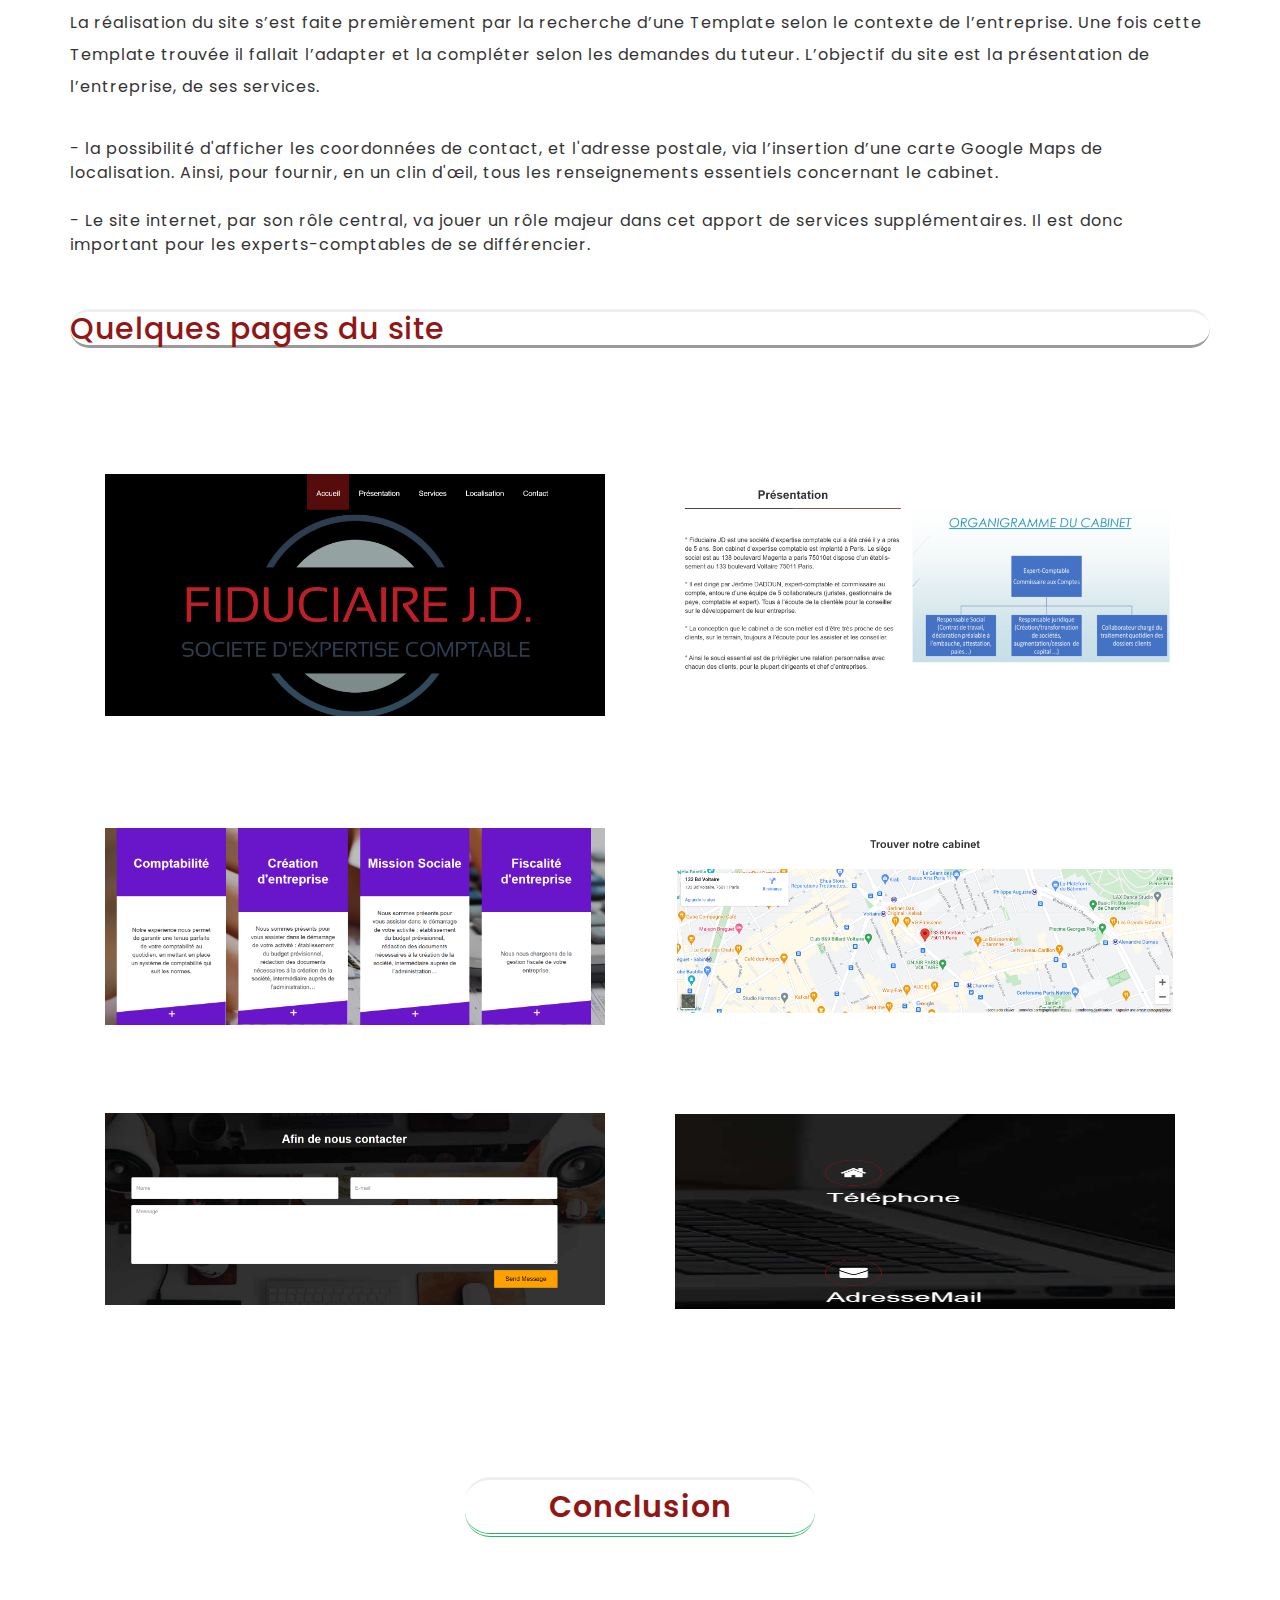
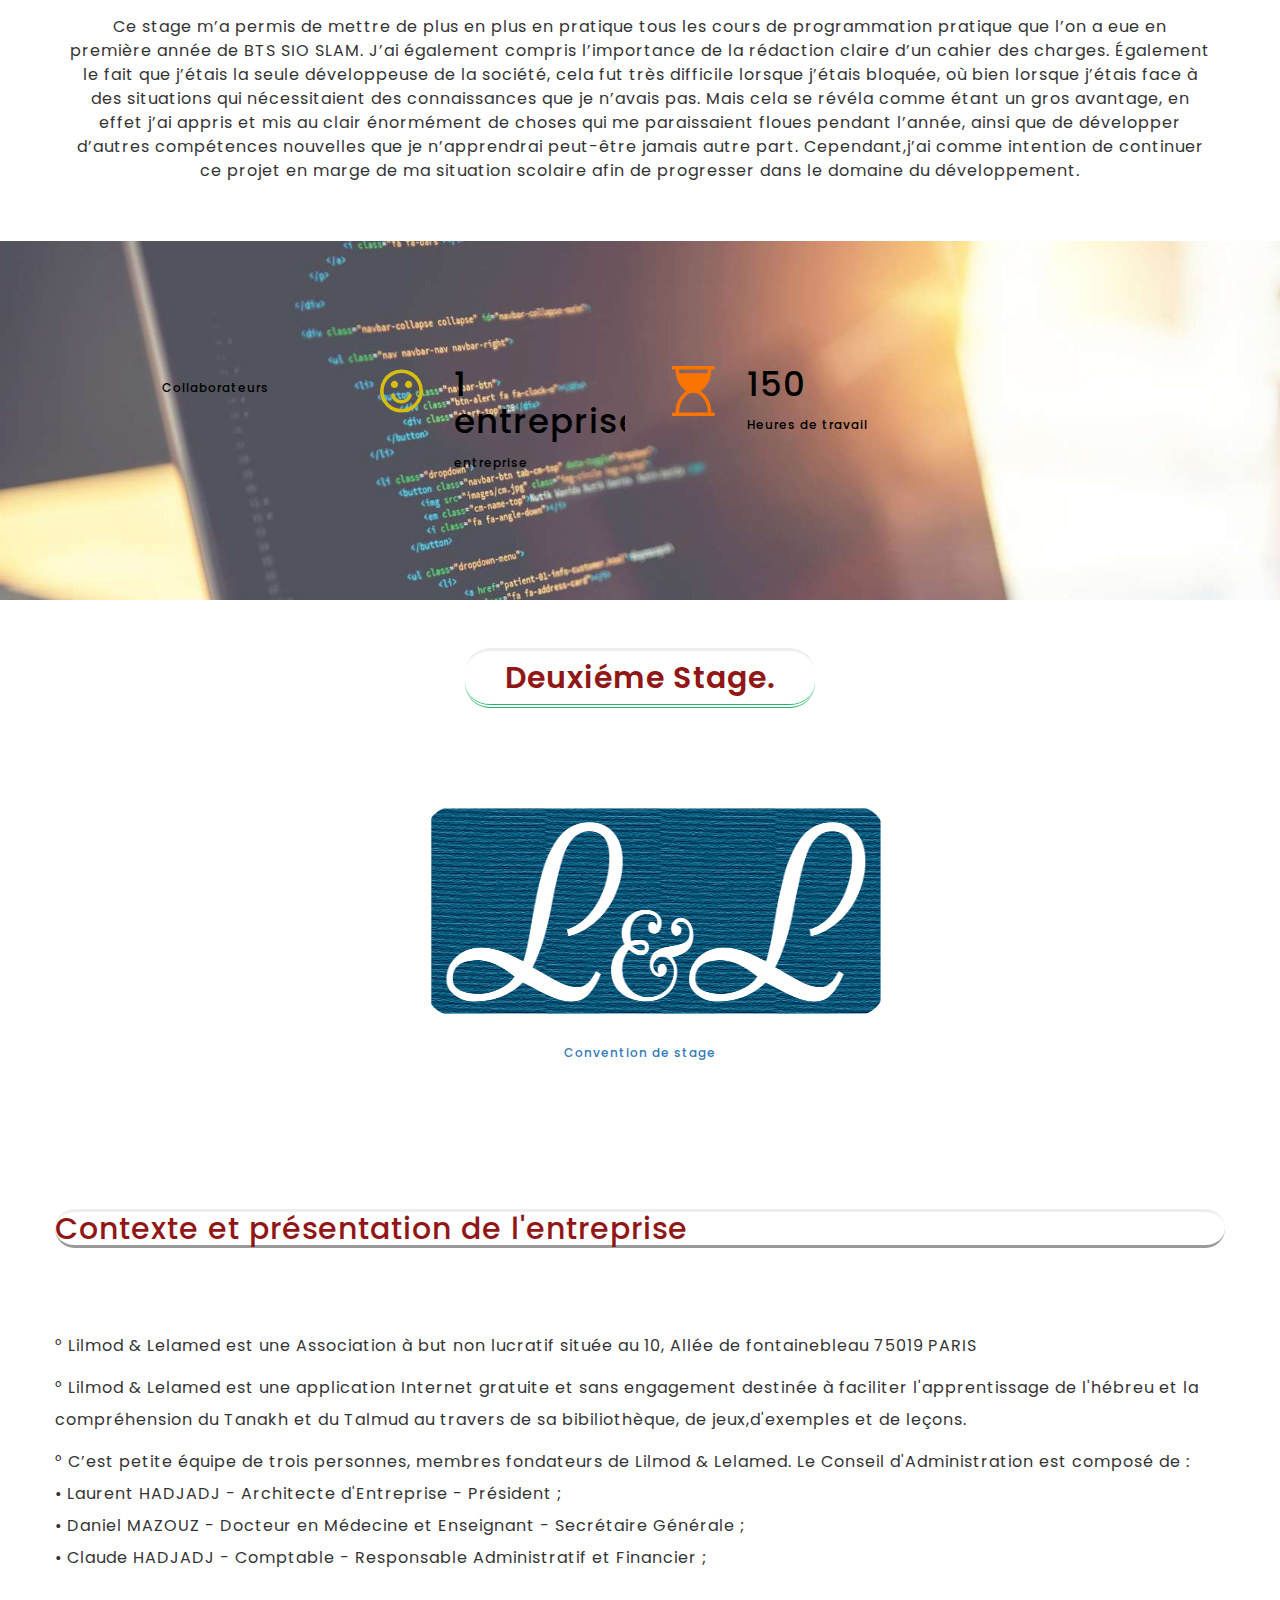
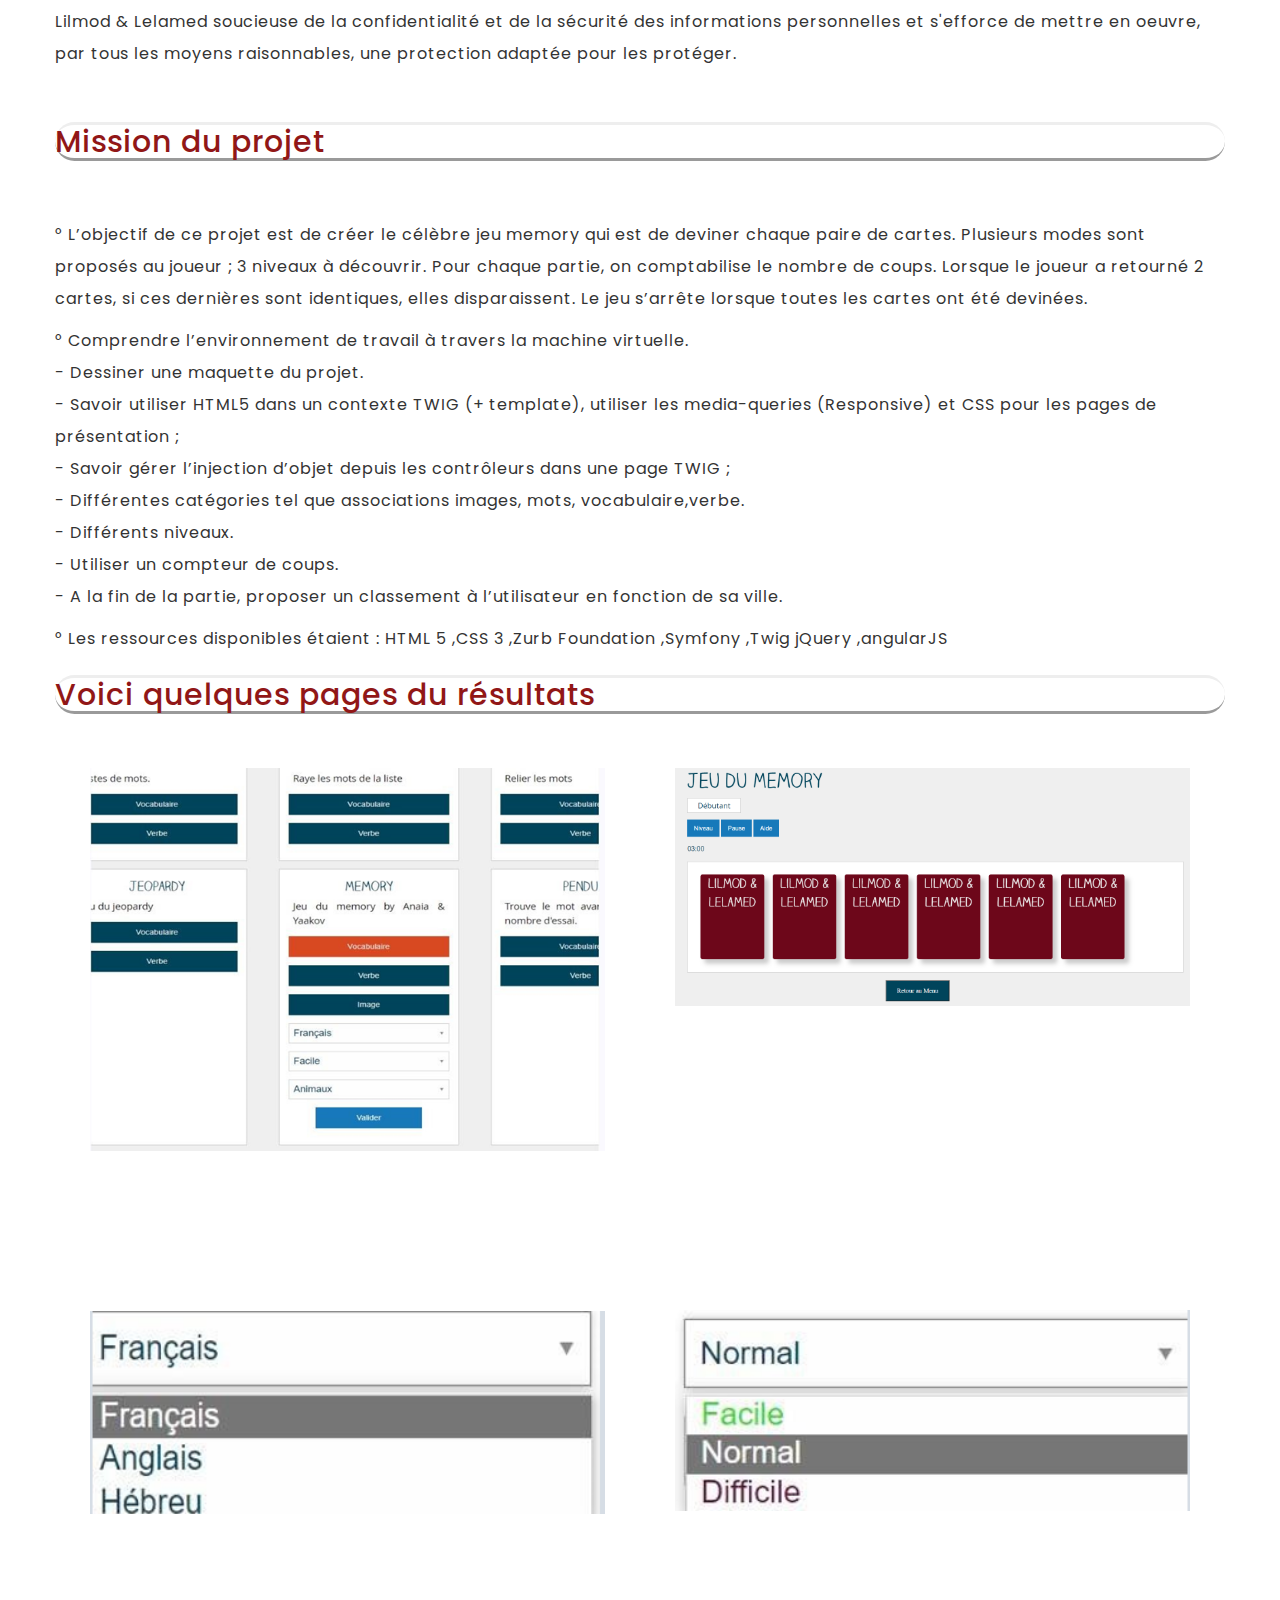
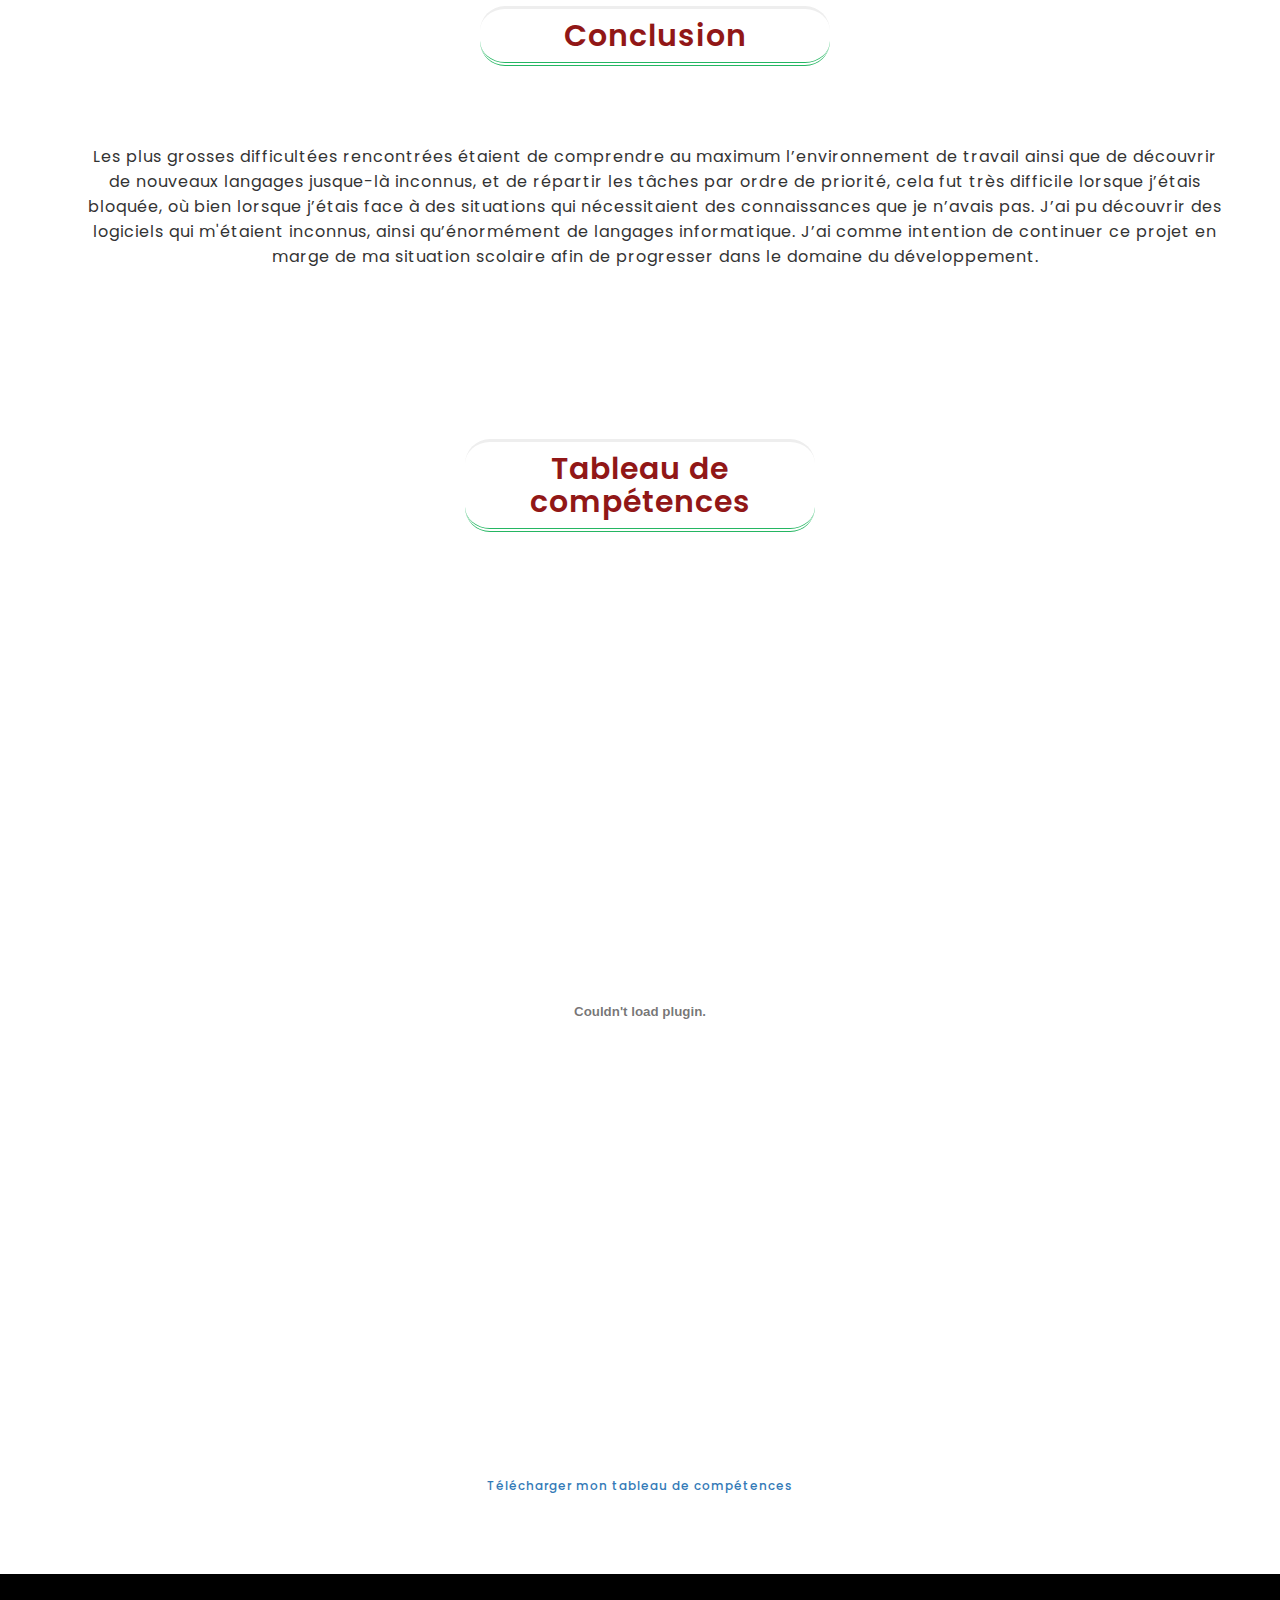
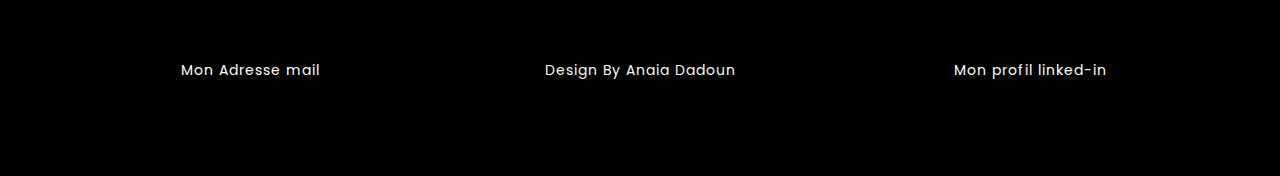
==== commit 02f30b2e: "end" ====
--- a/index.html
+++ b/index.html
@@ -139,7 +139,7 @@
                   <br>
               </div>
               
-              <img class="img5" src="images/IMG-8246.jpg"  alt="" > 
+              <img class="img5" src="images/anaia.png"  alt="" > 
 
               <div class="col-md-6 col-sm-12 col-xs-12">
                 <div class="about-me section-space-padding">
@@ -160,7 +160,7 @@
         
                     <!-- <li><b>Age</b> 19</li> -->
 
-                    <li><b>Baccalauréat</b> 2019-2020</li>
+                    <li><b>Baccalauréat ES </b> 2019-2020</li>
 
                     <li><b>BTS SIO</b> 2020-2022</li>
         
@@ -667,7 +667,7 @@
                         <br> 
                         • Claude HADJADJ - Comptable - Responsable Administratif et Financier ;  
 <br><br>
-                        Lilmod & Lelamed soucieuse de la confidentialité et de la sécurité des informations personnelles et s'efforce de mettre oeuvre, par tous les moyens raisonnables, une protection adaptée pour les protéger.
+                        Lilmod & Lelamed soucieuse de la confidentialité et de la sécurité des informations personnelles et s'efforce de mettre en oeuvre, par tous les moyens raisonnables, une protection adaptée pour les protéger.
                         <br>
 <br>
 
--- a/css/style.css
+++ b/css/style.css
@@ -111,7 +111,7 @@
 {
     margin-left: 105px;
     width: 480px;
-    height:600px;
+    height:700px;
     border-style: ridge ;
     border-color: #000000;
     border-radius: 35px;
